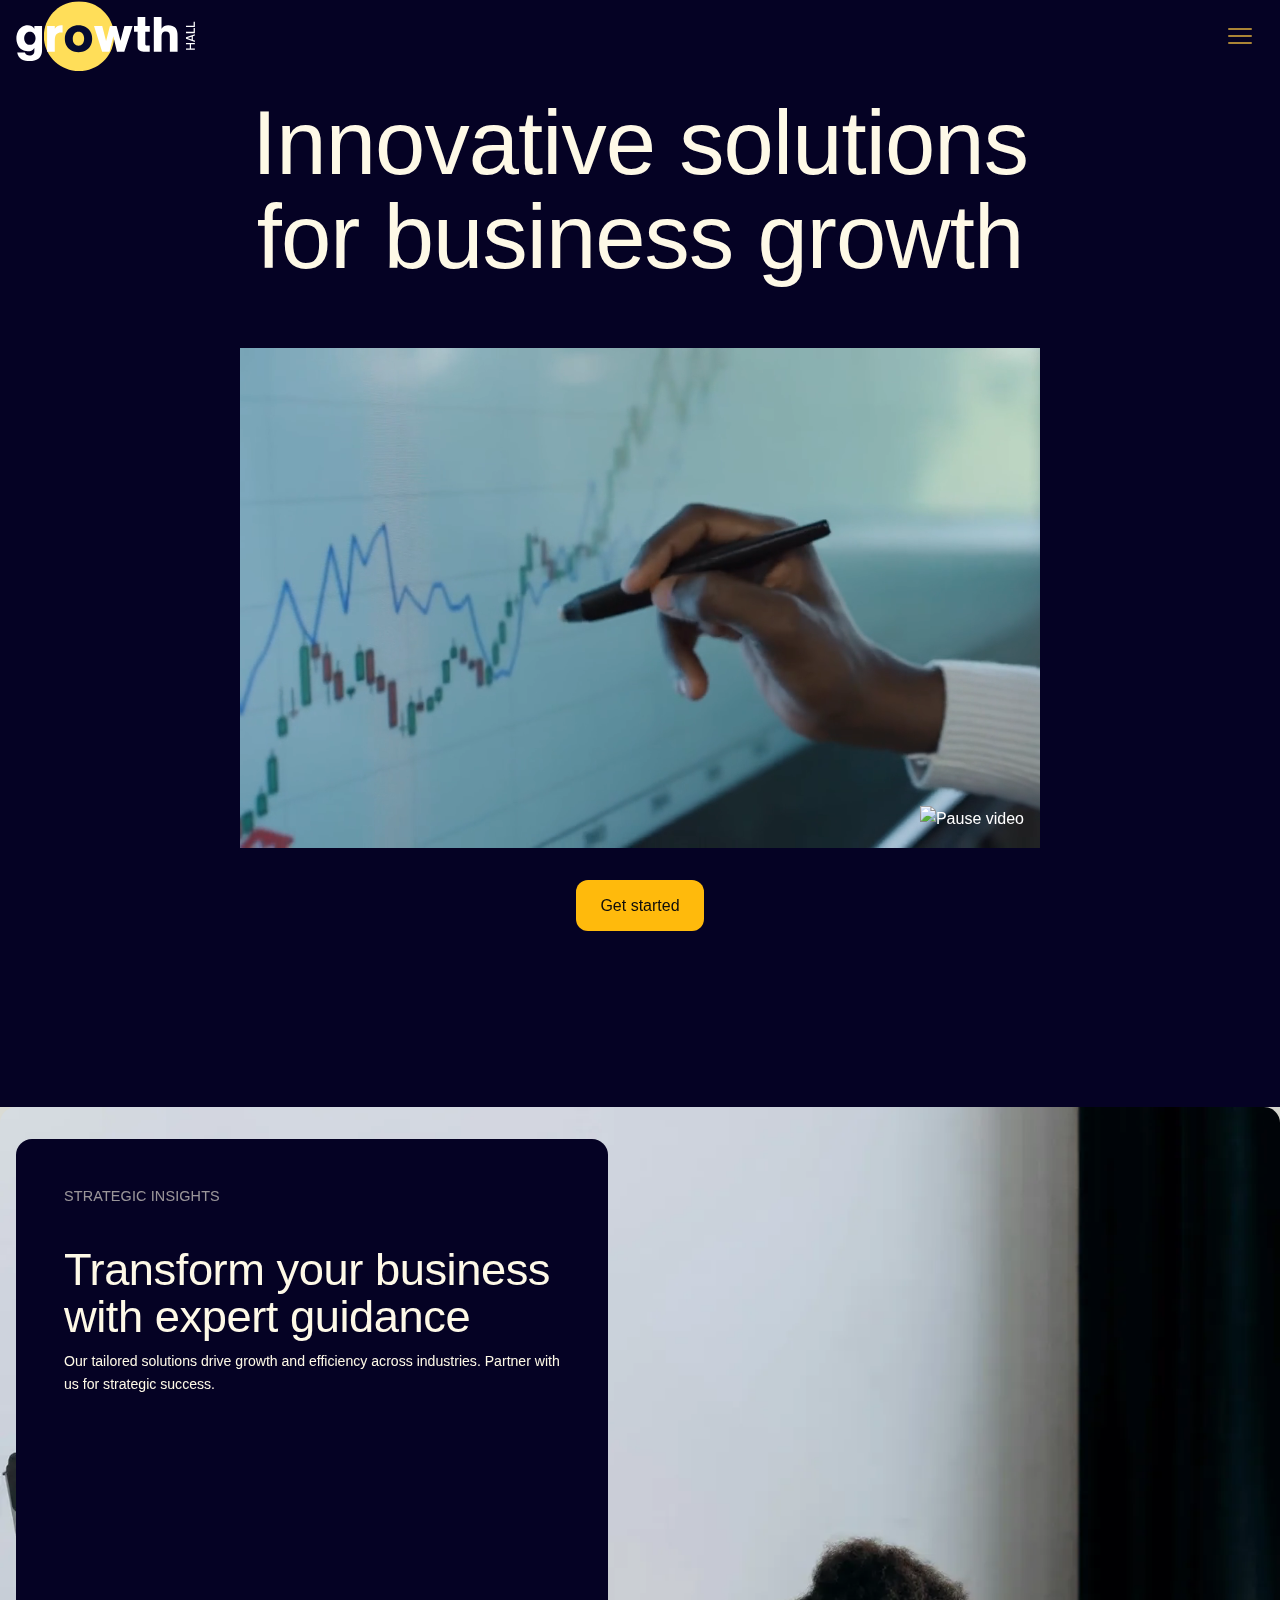
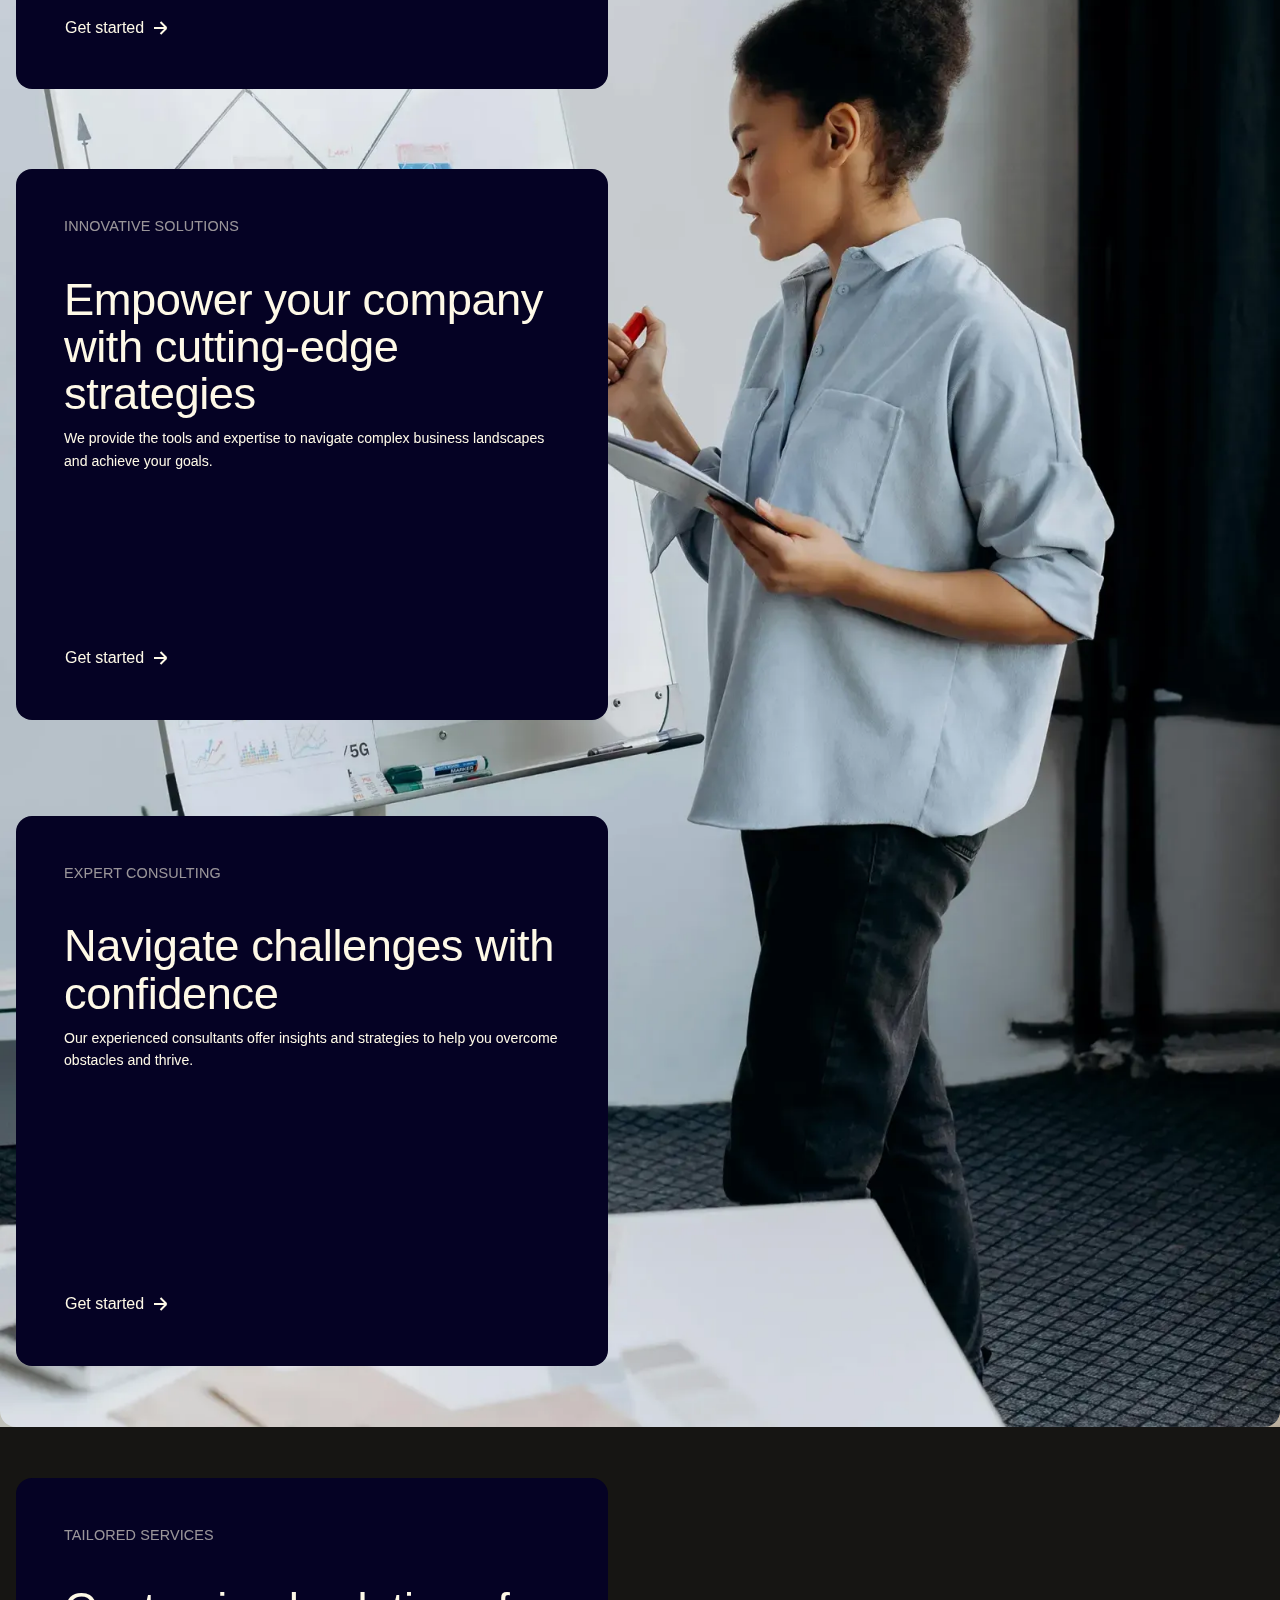
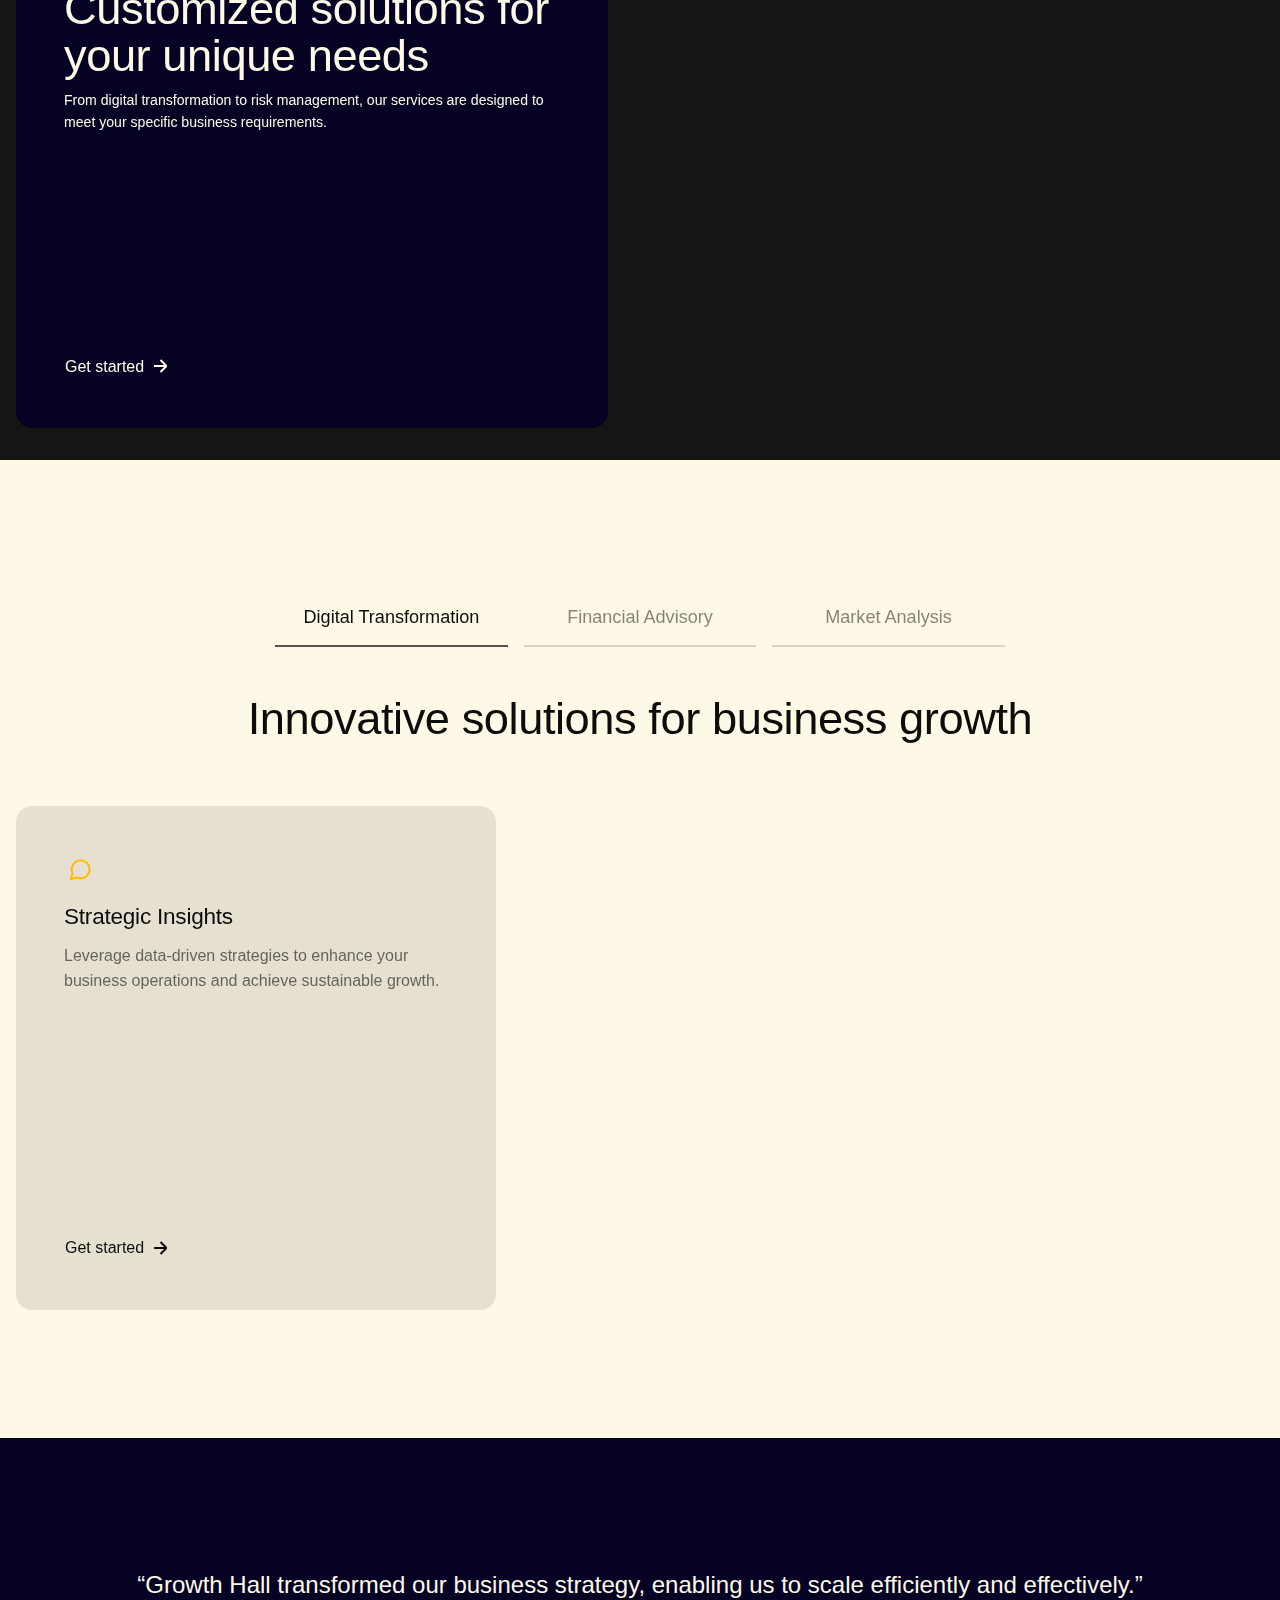
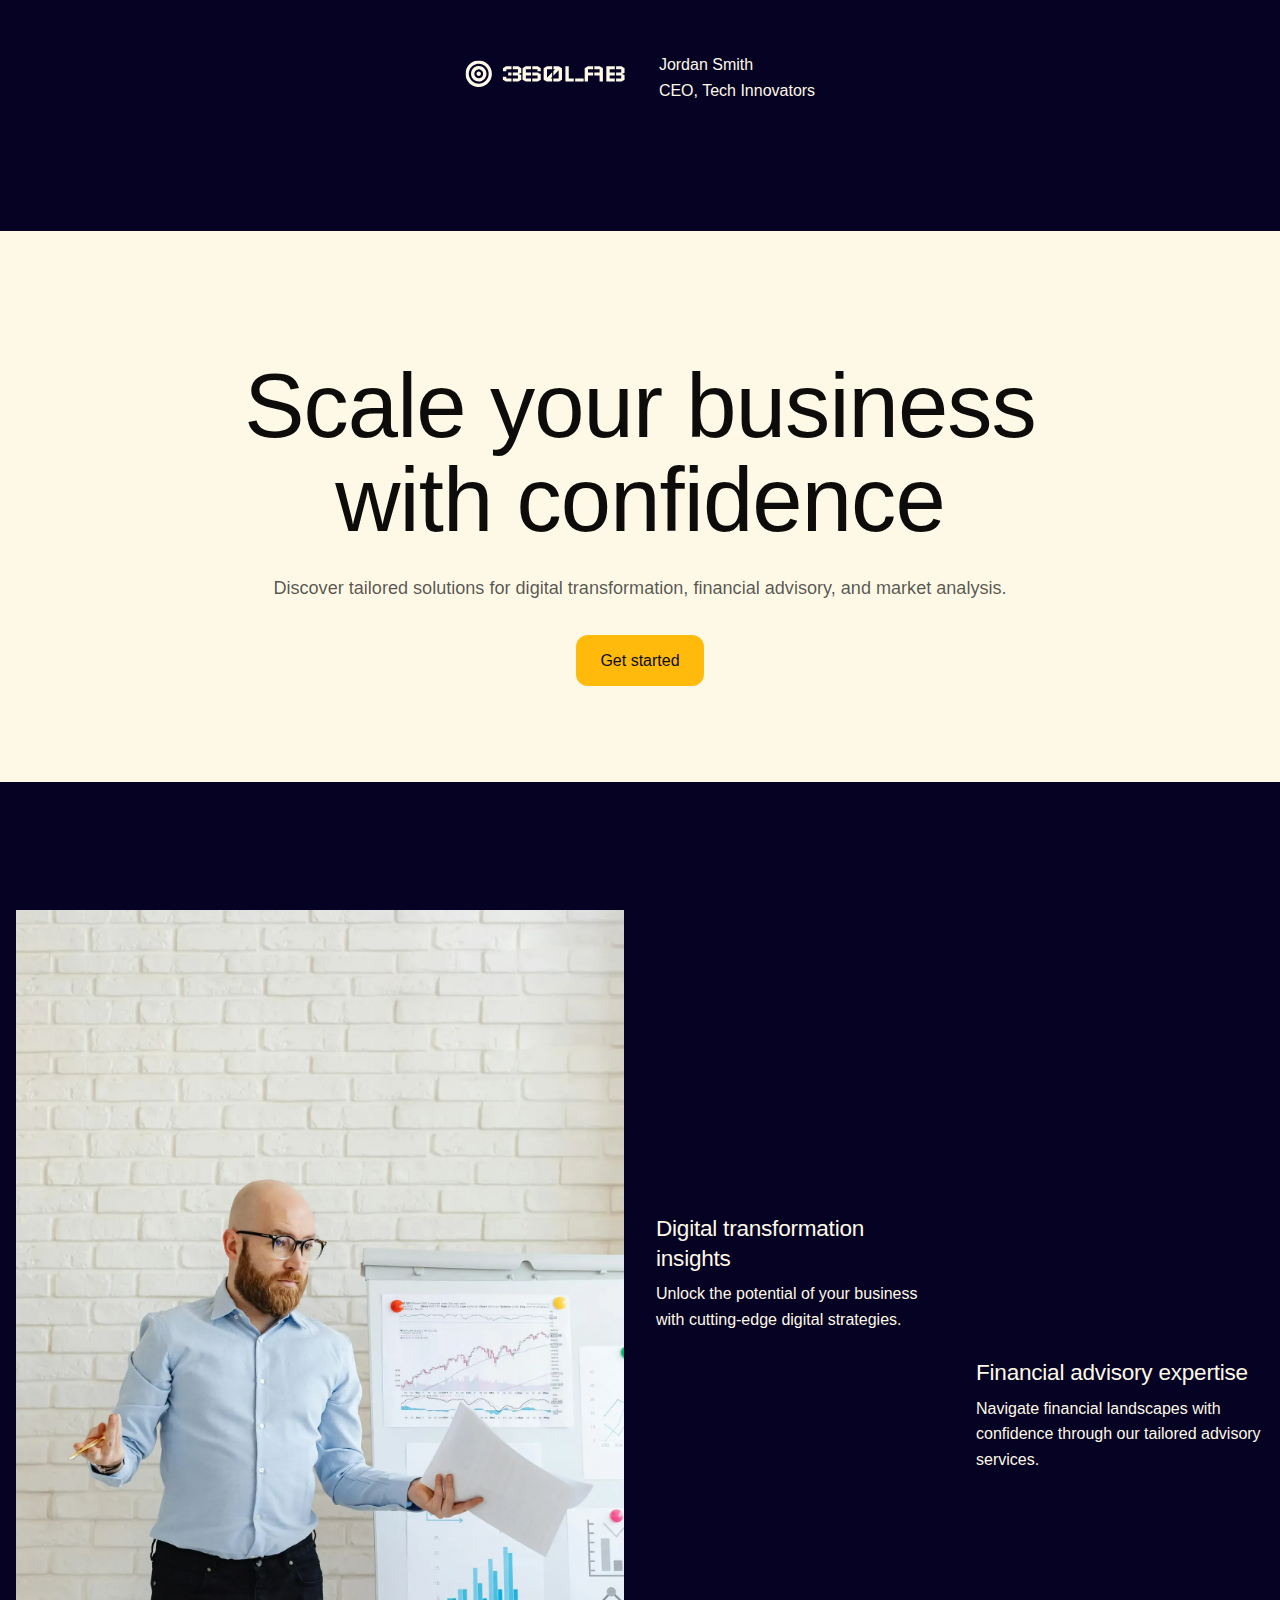
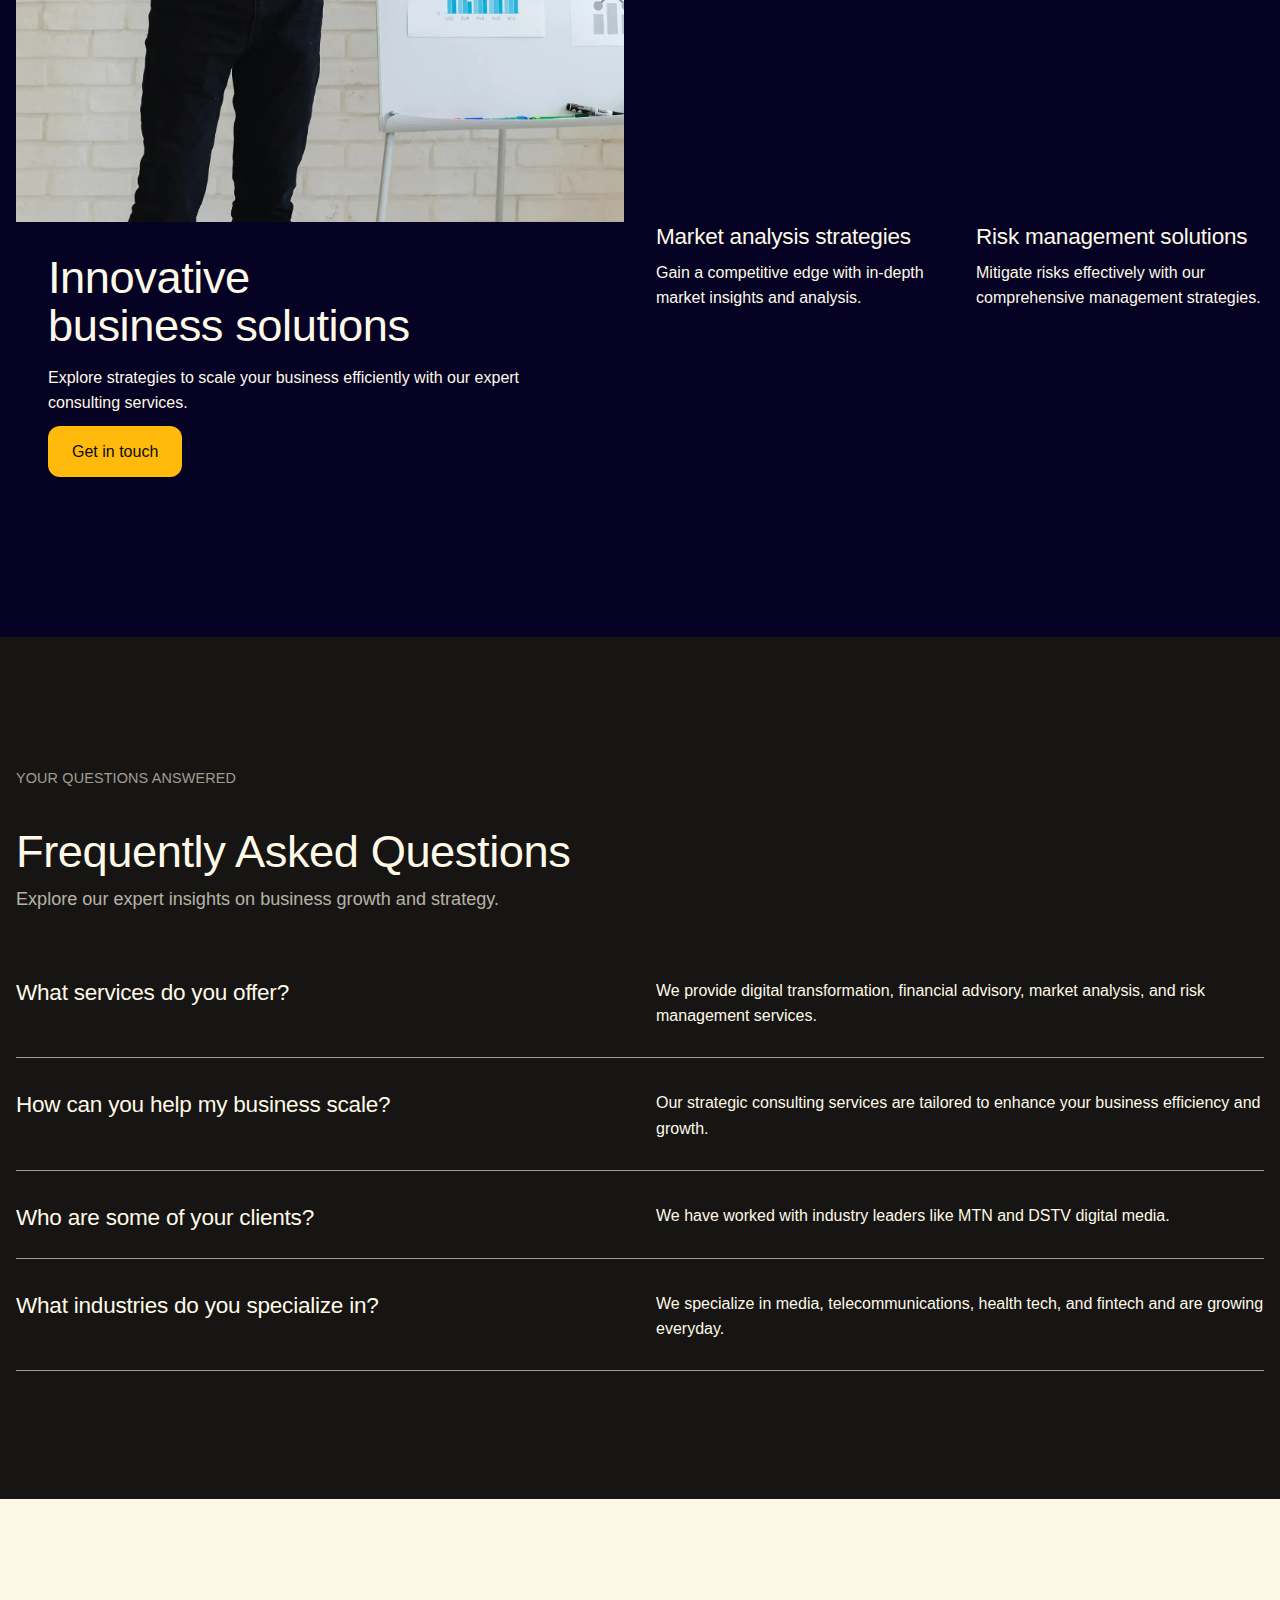
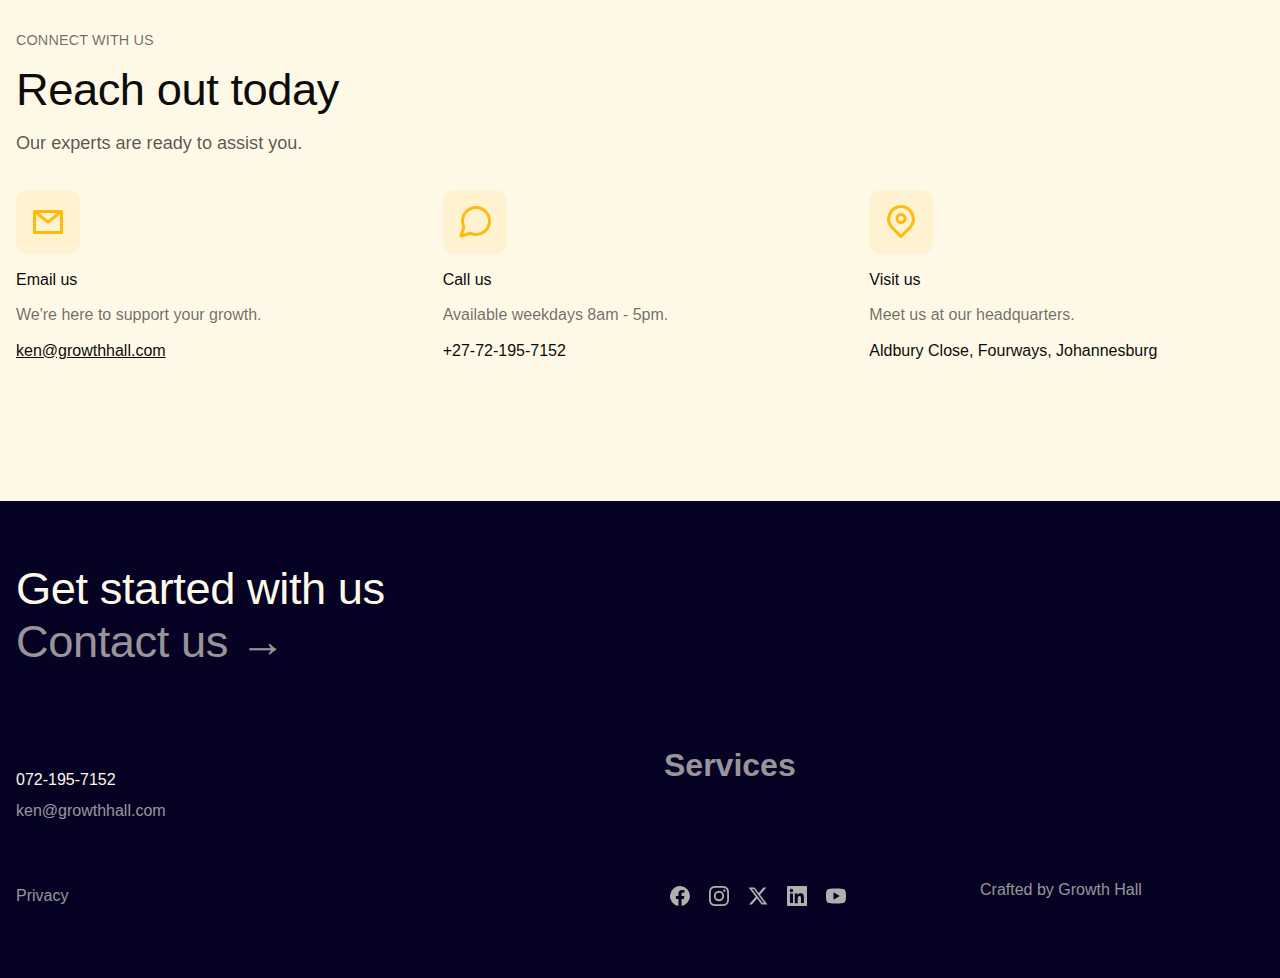
==== index.html @ 81c0948a "Initial commit" ====
<!DOCTYPE html><!--  This site was created in Webflow. https://webflow.com  --><!--  Last Published: Wed Mar 19 2025 07:39:18 GMT+0000 (Coordinated Universal Time)  -->
<html data-wf-page="67d201f4383787d233e9925e" data-wf-site="67d201f4383787d233e99233">
<head>
  <meta charset="utf-8">
  <title>Growth Hall</title>
  <meta content="width=device-width, initial-scale=1" name="viewport">
  <meta content="Webflow" name="generator">
  <link href="css/normalize.css" rel="stylesheet" type="text/css">
  <link href="css/webflow.css" rel="stylesheet" type="text/css">
  <link href="css/growth-hall.webflow.css" rel="stylesheet" type="text/css">
  <link href="https://fonts.googleapis.com" rel="preconnect">
  <link href="https://fonts.gstatic.com" rel="preconnect" crossorigin="anonymous">
  <script src="https://ajax.googleapis.com/ajax/libs/webfont/1.6.26/webfont.js" type="text/javascript"></script>
  <script type="text/javascript">WebFont.load({  google: {    families: ["Instrument Sans:regular"]  }});</script>
  <script type="text/javascript">!function(o,c){var n=c.documentElement,t=" w-mod-";n.className+=t+"js",("ontouchstart"in o||o.DocumentTouch&&c instanceof DocumentTouch)&&(n.className+=t+"touch")}(window,document);</script>
  <link href="images/favicon.ico" rel="shortcut icon" type="image/x-icon">
  <link href="images/webclip.png" rel="apple-touch-icon">
</head>
<body class="utility-position-relative">
  <div class="nav">
    <div data-duration="400" data-animation="default" data-easing2="ease-in" data-easing="ease-out" data-collapse="all" role="banner" data-no-scroll="1" class="nav-container w-nav">
      <div class="nav-left">
        <a href="#" class="nav-logo w-inline-block"><img src="images/Growth-Hall-logo.svg" loading="lazy" width="179" alt=""></a>
      </div>
      <nav role="navigation" class="nav-menu-full-page utility-background-inverse utility-text-inverse w-nav-menu">
        <div class="flex-vertical space-between utility-height-100">
          <div class="nav-container"></div>
          <div id="w-node-_12405bb6-eab4-ecfe-3260-982b057e69f2-057e69de" class="container utility-container-cqw w-node-acdefa95-20ff-b37d-51aa-fde89f15fc3f-9f15fc2d">
            <ul role="list" class="flex-vertical x-center flex-gap-xs w-list-unstyled">
              <li class="nav-menu-list-item">
                <a href="#w-node-services" class="nav-menu-item heading-responsive-xl utility-margin-all-0 w-inline-block">
                  <div class="nav-menu-dropdown">Services</div>
                </a>
              </li>
            </ul>
          </div>
          <div id="w-node-_12405bb6-eab4-ecfe-3260-982b057e6a04-057e69de" class="nav-container utility-margin-bottom-2rem w-node-acdefa95-20ff-b37d-51aa-fde89f15fc51-9f15fc2d">
            <div class="grid-layout mobile-landscape-1-column grid-gap-sm utility-width-100">
              <div id="w-node-_12405bb6-eab4-ecfe-3260-982b057e6a06-057e69de" class="button-group w-node-acdefa95-20ff-b37d-51aa-fde89f15fc53-9f15fc2d">
                <a href="#" class="button primary-button-on-accent-primary w-button">Start Now</a>
              </div>
              <ul id="w-node-_12405bb6-eab4-ecfe-3260-982b057e6a09-057e69de" role="list" class="button-group utility-margin-bottom-0 w-node-acdefa95-20ff-b37d-51aa-fde89f15fc56-9f15fc2d w-list-unstyled">
                <li class="flex-horizontal flex-gap-xs utility-padding-right-1rem">
                  <div class="icon-medium utility-margin-bottom-0-5rem"><svg xmlns="http://www.w3.org/2000/svg" width="100%" height="100%" viewbox="0 0 24 24" fill="none">
                      <path d="M12.5 18.25C16.2279 18.25 19.25 15.2279 19.25 11.5C19.25 7.77208 16.2279 4.75 12.5 4.75C8.77208 4.75 5.75 7.77208 5.75 11.5C5.75 12.6007 6.01345 13.6398 6.48072 14.5578L5 19L9.71819 17.6519C10.5664 18.0361 11.5082 18.25 12.5 18.25Z" stroke="currentColor" stroke-width="1.5" stroke-linejoin="round"></path>
                    </svg></div>
                  <div class="utility-margin-bottom-1rem">
                    <div class="utility-text-inverse-secondary"><strong>Call</strong></div>
                    <div>+1 (555) 000-0000</div>
                  </div>
                </li>
                <li class="flex-horizontal flex-gap-xs">
                  <div class="icon-medium utility-margin-bottom-0-5rem"><svg xmlns="http://www.w3.org/2000/svg" width="100%" height="100%" viewbox="0 0 24 24" fill="none">
                      <path d="M5.25 6.75H18.75V17.25H5.25V6.75Z" stroke="currentColor" stroke-width="1.5" stroke-linejoin="round"></path>
                      <path d="M5.25 6.75L12 12L18.75 6.75" stroke="currentColor" stroke-width="1.5" stroke-linejoin="round"></path>
                    </svg></div>
                  <div class="utility-margin-bottom-1rem">
                    <div class="utility-text-inverse-secondary"><strong>Email</strong></div>
                    <a href="#" class="text-link inverse-text-link w-inline-block">
                      <div>contact@business.com</div>
                    </a>
                  </div>
                </li>
              </ul>
            </div>
          </div>
        </div>
        <div class="ix-nav-cover"></div>
      </nav>
      <div class="nav-right">
        <div class="button-group utility-margin-top-0"></div>
      </div>
      <div class="nav-mobile-menu-button-wrapper">
        <div class="nav-mobile-menu-button w-nav-button">
          <div class="icon utility-text-inherit"><svg xmlns="http://www.w3.org/2000/svg" width="24" height="24" viewbox="0 0 24 24">
              <g class="g nc-icon-wrapper" stroke-linecap="square" stroke-linejoin="miter" stroke-width="1.5" fill="none" stroke="currentColor" stroke-miterlimit="10">
                <line x1="1" y1="12" x2="23" y2="12" stroke=" #E3B23C" class="line"></line>
                <line x1="1" y1="5" x2="23" y2="5" stroke=" #E3B23C" class="line-2"></line>
                <line x1="1" y1="19" x2="23" y2="19" stroke=" #E3B23C" class="line-3"></line>
              </g>
            </svg></div>
        </div>
      </div>
    </div>
  </div>
  <header data-copilot="true" class="section utility-overflow-hidden">
    <div class="ix-hero-intro-down-scale-3d">
      <div class="container small-container utility-margin-bottom-3rem">
        <div class="ix-hero-intro-down-scale-3d step-1-hero-intro-down-scale-3d">
          <h1 class="h1-heading utility-text-align-center utility-margin-bottom-4rem">Innovative solutions for business growth</h1>
        </div>
        <div class="ix-hero-intro-down-scale-3d perspective">
          <div class="ix-hero-intro-down-scale-3d step-2-hero-intro-down-scale-3d">
            <div class="ix-hero-intro-down-scale-3d step-move-y">
              <div class="utility-max-width-lg utility-margin-horizontal-auto utility-margin-bottom-2rem">
                <div data-poster-url="videos/9365669-hd_1920_1080_25fps-poster-00001.jpg" data-video-urls="videos/9365669-hd_1920_1080_25fps-transcode.mp4,videos/9365669-hd_1920_1080_25fps-transcode.webm" data-autoplay="true" data-loop="true" data-wf-ignore="true" class="w-background-video w-background-video-atom"><video id="18cb71ed-85cd-69ed-9b1f-7b8236b12cc5-video" autoplay="" loop="" style="background-image:url(&quot;videos/9365669-hd_1920_1080_25fps-poster-00001.jpg&quot;)" muted="" playsinline="" data-wf-ignore="true" data-object-fit="cover">
                    <source src="videos/9365669-hd_1920_1080_25fps-transcode.mp4" data-wf-ignore="true">
                    <source src="videos/9365669-hd_1920_1080_25fps-transcode.webm" data-wf-ignore="true">
                  </video><noscript>
                    <style>
  [data-wf-bgvideo-fallback-img] {
    display: none;
  }
  @media (prefers-reduced-motion: reduce) {
    [data-wf-bgvideo-fallback-img] {
      position: absolute;
      z-index: -100;
      display: inline-block;
      height: 100%;
      width: 100%;
      object-fit: cover;
    }
  }</style><img data-wf-bgvideo-fallback-img="true" src="videos/9365669-hd_1920_1080_25fps-poster-00001.jpg" alt="">
                  </noscript>
                  <div aria-live="polite"><button type="button" data-w-bg-video-control="true" aria-controls="18cb71ed-85cd-69ed-9b1f-7b8236b12cc5-video" class="w-backgroundvideo-backgroundvideoplaypausebutton w-background-video--control"><span><img src="https://uploads-ssl.webflow.com/6022af993a6b2191db3ed10c/628299f8aa233b83918e24fd_Pause.svg" loading="lazy" alt="Pause video"></span><span hidden=""><img loading="lazy" alt="Play video" src="https://uploads-ssl.webflow.com/6022af993a6b2191db3ed10c/628298b20ae0236682d4b87f_Play-24.svg"></span></button></div>
                </div>
              </div>
              <div class="button-group align-center">
                <a href="#" class="button w-button">Get started</a>
              </div>
            </div>
          </div>
        </div>
      </div>
    </div>
  </header>
  <section class="section utility-padding-all-0 secondary-section">
    <div class="w-layout-grid grid-layout desktop-1-column">
      <div id="w-node-c78db560-bc84-4e81-7098-8dcb267e324b-267e3249" class="card-wrapper w-node-_5dce4ef5-d632-94ad-9193-6976cdaf1793-33e9925e">
        <div class="flex-horizontal flex-vertical flex-gap-lg">
          <div class="w-layout-grid grid-layout tablet-1-column grid-gap-lg">
            <div id="w-node-c78db560-bc84-4e81-7098-8dcb267e324e-267e3249" class="card-container w-node-_5dce4ef5-d632-94ad-9193-6976cdaf1790-33e9925e">
              <div id="w-node-c78db560-bc84-4e81-7098-8dcb267e324f-267e3249" class="flex-vertical flex-gap-lg w-node-_5dce4ef5-d632-94ad-9193-6976cdaf178f-33e9925e">
                <div id="w-node-c78db560-bc84-4e81-7098-8dcb267e3251-267e3249" class="utility-z-index-1 w-node-_5dce4ef5-d632-94ad-9193-6976cdaf175a-33e9925e">
                  <div id="w-node-c78db560-bc84-4e81-7098-8dcb267e3252-267e3249" class="card utility-backdrop-filter-blur card-on-secondary w-node-_5dce4ef5-d632-94ad-9193-6976cdaf1759-33e9925e">
                    <div id="w-node-c78db560-bc84-4e81-7098-8dcb267e3253-267e3249" class="card-body utility-aspect-3x2 w-node-_5dce4ef5-d632-94ad-9193-6976cdaf1750-33e9925e">
                      <div class="eyebrow">Strategic Insights</div>
                      <h2>Transform your business with expert guidance</h2>
                      <p class="paragraph-sm">Our tailored solutions drive growth and efficiency across industries. Partner with us for strategic success.</p>
                    </div>
                    <div id="w-node-c78db560-bc84-4e81-7098-8dcb267e325a-267e3249" class="card-body w-node-_5dce4ef5-d632-94ad-9193-6976cdaf1758-33e9925e">
                      <div class="button-group">
                        <a href="#" class="text-button secondary-text-button w-inline-block">
                          <div>Get started</div>
                          <div class="button-icon"><svg xmlns="http://www.w3.org/2000/svg" width="100%" height="100%" viewbox="0 0 16 16" fill="none">
                              <path d="M2 8H14.5M14.5 8L8.5 2M14.5 8L8.5 14" stroke="currentColor" stroke-width="2" stroke-linejoin="round"></path>
                            </svg></div>
                        </a>
                      </div>
                    </div>
                  </div>
                </div>
                <div id="w-node-c78db560-bc84-4e81-7098-8dcb267e3262-267e3249" data-w-id="5dce4ef5-d632-94ad-9193-6976cdaf176b" class="utility-z-index-1 w-node-_5dce4ef5-d632-94ad-9193-6976cdaf176b-33e9925e">
                  <div id="w-node-c78db560-bc84-4e81-7098-8dcb267e3263-267e3249" class="card utility-margin-top-1rem utility-backdrop-filter-blur card-on-secondary w-node-_5dce4ef5-d632-94ad-9193-6976cdaf176a-33e9925e">
                    <div id="w-node-c78db560-bc84-4e81-7098-8dcb267e3264-267e3249" class="card-body utility-aspect-3x2 w-node-_5dce4ef5-d632-94ad-9193-6976cdaf1761-33e9925e">
                      <div class="eyebrow">Innovative Solutions</div>
                      <h2>Empower your company with cutting-edge strategies</h2>
                      <p class="paragraph-sm">We provide the tools and expertise to navigate complex business landscapes and achieve your goals.</p>
                    </div>
                    <div id="w-node-c78db560-bc84-4e81-7098-8dcb267e326b-267e3249" class="card-body w-node-_5dce4ef5-d632-94ad-9193-6976cdaf1769-33e9925e">
                      <div class="button-group">
                        <a href="#" class="text-button secondary-text-button w-inline-block">
                          <div>Get started</div>
                          <div class="button-icon"><svg xmlns="http://www.w3.org/2000/svg" width="100%" height="100%" viewbox="0 0 16 16" fill="none">
                              <path d="M2 8H14.5M14.5 8L8.5 2M14.5 8L8.5 14" stroke="currentColor" stroke-width="2" stroke-linejoin="round"></path>
                            </svg></div>
                        </a>
                      </div>
                    </div>
                  </div>
                </div>
                <div id="w-node-c78db560-bc84-4e81-7098-8dcb267e3273-267e3249" data-w-id="5dce4ef5-d632-94ad-9193-6976cdaf177c" class="utility-z-index-1 w-node-_5dce4ef5-d632-94ad-9193-6976cdaf177c-33e9925e">
                  <div id="w-node-c78db560-bc84-4e81-7098-8dcb267e3274-267e3249" class="card utility-margin-top-2rem utility-backdrop-filter-blur card-on-secondary w-node-_5dce4ef5-d632-94ad-9193-6976cdaf177b-33e9925e">
                    <div id="w-node-c78db560-bc84-4e81-7098-8dcb267e3275-267e3249" class="card-body utility-aspect-3x2 w-node-_5dce4ef5-d632-94ad-9193-6976cdaf1772-33e9925e">
                      <div class="eyebrow">Expert Consulting</div>
                      <h2>Navigate challenges with confidence</h2>
                      <p class="paragraph-sm">Our experienced consultants offer insights and strategies to help you overcome obstacles and thrive.</p>
                    </div>
                    <div id="w-node-c78db560-bc84-4e81-7098-8dcb267e327c-267e3249" class="card-body w-node-_5dce4ef5-d632-94ad-9193-6976cdaf177a-33e9925e">
                      <div class="button-group">
                        <a href="#" class="text-button secondary-text-button w-inline-block">
                          <div>Get started</div>
                          <div class="button-icon"><svg xmlns="http://www.w3.org/2000/svg" width="100%" height="100%" viewbox="0 0 16 16" fill="none">
                              <path d="M2 8H14.5M14.5 8L8.5 2M14.5 8L8.5 14" stroke="currentColor" stroke-width="2" stroke-linejoin="round"></path>
                            </svg></div>
                        </a>
                      </div>
                    </div>
                  </div>
                </div>
                <div id="w-node-c78db560-bc84-4e81-7098-8dcb267e3284-267e3249" data-w-id="5dce4ef5-d632-94ad-9193-6976cdaf178d" class="utility-z-index-1 w-node-_5dce4ef5-d632-94ad-9193-6976cdaf178d-33e9925e">
                  <div id="w-node-c78db560-bc84-4e81-7098-8dcb267e3285-267e3249" class="card utility-margin-top-3rem utility-backdrop-filter-blur card-on-secondary w-node-_5dce4ef5-d632-94ad-9193-6976cdaf178c-33e9925e">
                    <div id="w-node-c78db560-bc84-4e81-7098-8dcb267e3286-267e3249" class="card-body utility-aspect-3x2 w-node-_5dce4ef5-d632-94ad-9193-6976cdaf1783-33e9925e">
                      <div class="eyebrow">Tailored Services</div>
                      <h2>Customized solutions for your unique needs</h2>
                      <p class="paragraph-sm">From digital transformation to risk management, our services are designed to meet your specific business requirements.</p>
                    </div>
                    <div id="w-node-c78db560-bc84-4e81-7098-8dcb267e328d-267e3249" class="card-body w-node-_5dce4ef5-d632-94ad-9193-6976cdaf178b-33e9925e">
                      <div class="button-group">
                        <a href="#" class="text-button secondary-text-button w-inline-block">
                          <div>Get started</div>
                          <div class="button-icon"><svg xmlns="http://www.w3.org/2000/svg" width="100%" height="100%" viewbox="0 0 16 16" fill="none">
                              <path d="M2 8H14.5M14.5 8L8.5 2M14.5 8L8.5 14" stroke="currentColor" stroke-width="2" stroke-linejoin="round"></path>
                            </svg></div>
                        </a>
                      </div>
                    </div>
                  </div>
                </div>
              </div>
            </div>
          </div>
        </div>
      </div>
      <div id="w-node-services" class="utility-position-sticky w-node-_5dce4ef5-d632-94ad-9193-6976cdaf1799-33e9925e">
        <div class="grid-layout desktop-1-column utility-min-height-100dvh"><img class="image cover-image utility-radius-all-0 custom-transition-opacity w-node-_5dce4ef5-d632-94ad-9193-6976cdaf1794-33e9925e" src="images/pexels-tiger-lily-7109289-copy.webp" width="1216" height="832" alt="" sizes="100vw" data-aisg-image-id="6f1567ca-88d1-4400-a718-7ff111f5acf2" id="w-node-c78db560-bc84-4e81-7098-8dcb267e3298-267e3249" loading="lazy" srcset="images/pexels-tiger-lily-7109289-copy-p-500.webp 500w, images/pexels-tiger-lily-7109289-copy-p-800.webp 800w, images/pexels-tiger-lily-7109289-copy-p-1080.webp 1080w, images/pexels-tiger-lily-7109289-copy-p-1600.webp 1600w, images/pexels-tiger-lily-7109289-copy-p-2000.webp 2000w, images/pexels-tiger-lily-7109289-copy-p-2600.webp 2600w, images/pexels-tiger-lily-7109289-copy-p-3200.webp 3200w, images/pexels-tiger-lily-7109289-copy.webp 3507w"><img class="image cover-image utility-tablet-padding-all-0 custom-transition-opacity w-node-_5dce4ef5-d632-94ad-9193-6976cdaf1795-33e9925e" src="images/pinboard.webp" width="1216" height="832" alt="" sizes="100vw" data-w-id="5dce4ef5-d632-94ad-9193-6976cdaf1795" data-aisg-image-id="3765a00a-9aab-4fc7-8c96-51639cedf496" id="w-node-c78db560-bc84-4e81-7098-8dcb267e3299-267e3249" loading="lazy" srcset="images/pinboard-p-500.webp 500w, images/pinboard-p-800.webp 800w, images/pinboard-p-1080.webp 1080w, images/pinboard.webp 1920w"><img class="image cover-image utility-radius-all-0 custom-transition-opacity w-node-_5dce4ef5-d632-94ad-9193-6976cdaf1796-33e9925e" src="images/pexels-karolina-grabowska-7877020-copy.webp" width="1216" height="832" alt="" sizes="100vw" data-w-id="5dce4ef5-d632-94ad-9193-6976cdaf1796" data-aisg-image-id="e4cb82dd-1b5f-4768-89c2-5b8aa2ac60f4" id="w-node-c78db560-bc84-4e81-7098-8dcb267e329a-267e3249" loading="lazy" srcset="images/pexels-karolina-grabowska-7877020-copy-p-500.webp 500w, images/pexels-karolina-grabowska-7877020-copy-p-800.webp 800w, images/pexels-karolina-grabowska-7877020-copy-p-1080.webp 1080w, images/pexels-karolina-grabowska-7877020-copy-p-1600.webp 1600w, images/pexels-karolina-grabowska-7877020-copy.webp 2000w"><img class="image cover-image utility-tablet-padding-all-0 custom-transition-opacity w-node-_5dce4ef5-d632-94ad-9193-6976cdaf1797-33e9925e" src="images/pexels-mikhail-nilov-6592676-copy.webp" width="1216" height="832" alt="" sizes="100vw" data-w-id="5dce4ef5-d632-94ad-9193-6976cdaf1797" data-aisg-image-id="c2655c82-b09d-4460-a7b3-6bee56b03289" id="w-node-c78db560-bc84-4e81-7098-8dcb267e329b-267e3249" loading="lazy" srcset="images/pexels-mikhail-nilov-6592676-copy-p-500.webp 500w, images/pexels-mikhail-nilov-6592676-copy-p-800.webp 800w, images/pexels-mikhail-nilov-6592676-copy-p-1080.webp 1080w, images/pexels-mikhail-nilov-6592676-copy-p-1600.webp 1600w, images/pexels-mikhail-nilov-6592676-copy.webp 2000w"></div>
      </div>
    </div>
  </section>
  <section class="section inverse-section">
    <div class="container">
      <div data-duration-out="100" data-current="Tab 1" data-easing="ease" data-duration-in="300" class="grid-layout desktop-5-column grid-gap-md w-tabs">
        <div id="w-node-_05ef1f7b-d3c7-7154-d601-04bc180da690-180da68d" class="grid-layout desktop-3-column mobile-portrait-1-column grid-gap-xs w-node-_0bcd8fcd-fe81-98b9-55aa-5a328ab3a959-33e9925e w-tab-menu">
          <a data-w-tab="Tab 1" class="tab-menu-link-transparent w-tab-link w--current">
            <div class="paragraph-lg utility-text-align-center utility-margin-bottom-0">Digital Transformation</div>
          </a>
          <a data-w-tab="Tab 2" class="tab-menu-link-transparent w-tab-link">
            <div class="paragraph-lg utility-text-align-center utility-margin-bottom-0">Financial Advisory</div>
          </a>
          <a data-w-tab="Tab 3" class="tab-menu-link-transparent w-tab-link">
            <div class="paragraph-lg utility-text-align-center utility-margin-bottom-0">Market Analysis</div>
          </a>
        </div>
        <div id="w-node-_05ef1f7b-d3c7-7154-d601-04bc180da69a-180da68d" class="tabs-content w-node-_0bcd8fcd-fe81-98b9-55aa-5a328ab3a9a6-33e9925e w-tab-content">
          <div data-w-tab="Tab 1" class="w-tab-pane w--tab-active">
            <div id="w-node-_05ef1f7b-d3c7-7154-d601-04bc180da69c-180da68d" class="flex-vertical flex-gap-md w-node-_0bcd8fcd-fe81-98b9-55aa-5a328ab3a971-33e9925e">
              <div class="utility-max-width-lg utility-element-align-center utility-text-align-center">
                <h3 class="h2-heading">Innovative solutions for business growth</h3>
              </div>
              <div class="w-layout-grid grid-layout desktop-5-column mobile-landscape-1-column grid-gap-sm">
                <div id="w-node-_05ef1f7b-d3c7-7154-d601-04bc180da6a1-180da68d" class="card flex-vertical y-center card-on-inverse w-node-_0bcd8fcd-fe81-98b9-55aa-5a328ab3a96e-33e9925e">
                  <div class="card-body flex-vertical">
                    <div class="icon utility-margin-bottom-1rem"><svg xmlns="http://www.w3.org/2000/svg" width="100%" height="100%" viewbox="0 0 24 24" fill="none">
                        <path d="M12.5 18.25C16.2279 18.25 19.25 15.2279 19.25 11.5C19.25 7.77208 16.2279 4.75 12.5 4.75C8.77208 4.75 5.75 7.77208 5.75 11.5C5.75 12.6007 6.01345 13.6398 6.48072 14.5578L5 19L9.71819 17.6519C10.5664 18.0361 11.5082 18.25 12.5 18.25Z" stroke="currentColor" stroke-width="1.5" stroke-linejoin="round"></path>
                      </svg></div>
                    <h3 id="w-node-_05ef1f7b-d3c7-7154-d601-04bc180da6a6-180da68d" class="h4-heading w-node-_0bcd8fcd-fe81-98b9-55aa-5a328ab3a961-33e9925e">Strategic Insights</h3>
                    <p class="utility-text-secondary">Leverage data-driven strategies to enhance your business operations and achieve sustainable growth.</p><br>
                    <p></p>
                    <div class="utility-margin-top-auto utility-padding-top-1rem">
                      <div class="text-button secondary-text-button">
                        <div>Get started</div>
                        <div class="button-icon"><svg xmlns="http://www.w3.org/2000/svg" width="100%" height="100%" viewbox="0 0 16 16" fill="none">
                            <path d="M2 8H14.5M14.5 8L8.5 2M14.5 8L8.5 14" stroke="currentColor" stroke-width="2" stroke-linejoin="round"></path>
                          </svg></div>
                      </div>
                    </div>
                  </div>
                </div><img class="image cover-image w-node-_0bcd8fcd-fe81-98b9-55aa-5a328ab3a96f-33e9925e" src="images/what-we-offer3-copy.webp" width="1216" height="832" alt="" sizes="100vw" data-aisg-image-id="a40a6224-e8e5-41f3-88ab-60754638e17f" id="w-node-_05ef1f7b-d3c7-7154-d601-04bc180da6b1-180da68d" loading="lazy" srcset="images/what-we-offer3-copy-p-500.webp 500w, images/what-we-offer3-copy-p-800.webp 800w, images/what-we-offer3-copy-p-1080.webp 1080w, images/what-we-offer3-copy-p-1600.webp 1600w, images/what-we-offer3-copy.webp 1920w">
              </div>
            </div>
          </div>
          <div data-w-tab="Tab 2" class="w-tab-pane">
            <div class="flex-vertical flex-gap-md">
              <div class="utility-max-width-lg utility-element-align-center utility-text-align-center">
                <h3 class="h2-heading">Tailored financial strategies</h3>
              </div>
              <div class="w-layout-grid grid-layout desktop-5-column mobile-landscape-1-column grid-gap-sm">
                <div id="w-node-_05ef1f7b-d3c7-7154-d601-04bc180da6b8-180da68d" class="card flex-vertical y-center card-on-inverse w-node-_0bcd8fcd-fe81-98b9-55aa-5a328ab3a988-33e9925e">
                  <div class="card-body flex-vertical">
                    <div class="icon utility-margin-bottom-1rem"><svg xmlns="http://www.w3.org/2000/svg" width="100%" height="100%" viewbox="0 0 24 24" fill="none">
                        <path d="M19.25 12C19.25 16.0041 16.0041 19.25 12 19.25C7.99594 19.25 4.75 16.0041 4.75 12C4.75 7.99594 7.99594 4.75 12 4.75C16.0041 4.75 19.25 7.99594 19.25 12Z" stroke="currentColor" stroke-width="1.5"></path>
                        <path d="M9 12L11 14L15.5 9.5" stroke="currentColor" stroke-width="1.5"></path>
                      </svg></div>
                    <h3 id="w-node-_05ef1f7b-d3c7-7154-d601-04bc180da6be-180da68d" class="h4-heading w-node-_0bcd8fcd-fe81-98b9-55aa-5a328ab3a97b-33e9925e">Expert Guidance</h3>
                    <p class="utility-text-secondary">Navigate complex financial landscapes with our expert advisory services, ensuring optimal outcomes.</p><br>
                    <p></p>
                    <div class="utility-margin-top-auto utility-padding-top-1rem">
                      <div class="text-button secondary-text-button">
                        <div>Get started</div>
                        <div class="button-icon"><svg xmlns="http://www.w3.org/2000/svg" width="100%" height="100%" viewbox="0 0 16 16" fill="none">
                            <path d="M2 8H14.5M14.5 8L8.5 2M14.5 8L8.5 14" stroke="currentColor" stroke-width="2" stroke-linejoin="round"></path>
                          </svg></div>
                      </div>
                    </div>
                  </div>
                </div><img class="image cover-image w-node-_0bcd8fcd-fe81-98b9-55aa-5a328ab3a989-33e9925e" src="images/what-we-offer2-copy.webp" width="1216" height="832" alt="" sizes="100vw" data-aisg-image-id="43286e37-b777-4a72-981d-3c917e64b7e9" id="w-node-_7ced710e-15cc-2c2d-5829-20e925bbfca5-180da68d" loading="lazy" srcset="images/what-we-offer2-copy-p-500.webp 500w, images/what-we-offer2-copy-p-800.webp 800w, images/what-we-offer2-copy-p-1080.webp 1080w, images/what-we-offer2-copy-p-1600.webp 1600w, images/what-we-offer2-copy.webp 1920w">
              </div>
            </div>
          </div>
          <div data-w-tab="Tab 3" class="w-tab-pane">
            <div class="flex-vertical flex-gap-md">
              <div class="utility-max-width-lg utility-element-align-center utility-text-align-center">
                <h3 class="h2-heading">Comprehensive market insights</h3>
              </div>
              <div class="w-layout-grid grid-layout desktop-5-column mobile-landscape-1-column grid-gap-sm">
                <div id="w-node-_05ef1f7b-d3c7-7154-d601-04bc180da6d0-180da68d" class="card flex-vertical y-center card-on-inverse w-node-_0bcd8fcd-fe81-98b9-55aa-5a328ab3a9a1-33e9925e">
                  <div class="card-body flex-vertical">
                    <div class="icon utility-margin-bottom-1rem"><svg width="100%" height="100%" viewbox="0 0 24 24" fill="none">
                        <path d="M4 12C8.41828 12 12 8.41828 12 4C12 8.41828 15.5817 12 20 12C15.5817 12 12 15.5817 12 20C12 15.5817 8.41828 12 4 12Z" stroke-width="1.5" stroke-linejoin="round" stroke="currentColor"></path>
                      </svg></div>
                    <h3 id="w-node-_05ef1f7b-d3c7-7154-d601-04bc180da6d5-180da68d" class="h4-heading w-node-_0bcd8fcd-fe81-98b9-55aa-5a328ab3a994-33e9925e">In-depth Analysis</h3>
                    <p class="utility-text-secondary">Gain a competitive edge with our thorough market analysis and strategic recommendations.</p><br>
                    <p></p>
                    <div class="utility-margin-top-auto utility-padding-top-1rem">
                      <div class="text-button secondary-text-button">
                        <div>Get started</div>
                        <div class="button-icon"><svg xmlns="http://www.w3.org/2000/svg" width="100%" height="100%" viewbox="0 0 16 16" fill="none">
                            <path d="M2 8H14.5M14.5 8L8.5 2M14.5 8L8.5 14" stroke="currentColor" stroke-width="2" stroke-linejoin="round"></path>
                          </svg></div>
                      </div>
                    </div>
                  </div>
                </div><img width="1216" height="832" alt="" src="https://webflow-prod-assets.s3.amazonaws.com/image-generation-assets/fdfd188d-3888-4ce9-9cae-4a204a1629d4.avif" loading="lazy" id="w-node-_3cafad21-1ec3-f824-e7b1-ba3499a061cb-180da68d" data-aisg-image-id="fdfd188d-3888-4ce9-9cae-4a204a1629d4" class="image cover-image w-node-_0bcd8fcd-fe81-98b9-55aa-5a328ab3a9a2-33e9925e">
              </div>
            </div>
          </div>
        </div>
      </div>
    </div>
  </section>
  <section class="section">
    <div class="container">
      <p class="paragraph-xl utility-text-align-center utility-margin-bottom-3rem">“Growth Hall transformed our business strategy, enabling us to scale efficiently and effectively.”</p>
      <div class="flex-horizontal y-center x-center flex-gap-sm wrap">
        <div class="utility-display-inline-block"><svg xmlns="http://www.w3.org/2000/svg" width="100%" height="27" viewbox="0 0 162 27" fill="none">
            <g filter="url(#filter0_b_1136_3728)">
              <g clip-path="url(#clip0_1136_3728)">
                <path d="M13.7245 0.551758C11.1089 0.551758 8.55212 1.32736 6.37736 2.78049C4.20261 4.23361 2.50759 6.299 1.50666 8.71545C0.50573 11.1319 0.243841 13.7909 0.754111 16.3562C1.26438 18.9215 2.52389 21.2779 4.37337 23.1274C6.22285 24.9769 8.57923 26.2364 11.1445 26.7466C13.7098 27.2569 16.3688 26.995 18.7853 25.9941C21.2017 24.9932 23.2671 23.2981 24.7203 21.1234C26.1734 18.9486 26.949 16.3918 26.949 13.7762C26.949 10.2689 25.5557 6.90519 23.0756 4.42512C20.5955 1.94505 17.2318 0.551758 13.7245 0.551758ZM13.7245 23.6946C11.7628 23.6946 9.84521 23.1129 8.21415 22.0231C6.58308 20.9332 5.31182 19.3842 4.56112 17.5718C3.81042 15.7595 3.614 13.7652 3.99671 11.8413C4.37941 9.9173 5.32404 8.15001 6.71115 6.7629C8.09826 5.37579 9.86554 4.43116 11.7895 4.04846C13.7135 3.66576 15.7077 3.86217 17.5201 4.61287C19.3324 5.36357 20.8815 6.63483 21.9713 8.2659C23.0612 9.89697 23.6429 11.8146 23.6429 13.7762C23.6399 16.4059 22.594 18.9269 20.7346 20.7864C18.8752 22.6458 16.3541 23.6917 13.7245 23.6946Z" fill="currentColor"></path>
                <path d="M13.7245 15.9804C14.9418 15.9804 15.9286 14.9936 15.9286 13.7763C15.9286 12.5591 14.9418 11.5723 13.7245 11.5723C12.5072 11.5723 11.5204 12.5591 11.5204 13.7763C11.5204 14.9936 12.5072 15.9804 13.7245 15.9804Z" fill="currentColor"></path>
                <path d="M13.7245 6.0625C12.1988 6.0625 10.7073 6.51494 9.43867 7.36259C8.17006 8.21025 7.1813 9.41505 6.59742 10.8247C6.01355 12.2343 5.86078 13.7853 6.15844 15.2818C6.45609 16.7782 7.19081 18.1527 8.26967 19.2316C9.34853 20.3105 10.7231 21.0452 12.2195 21.3428C13.7159 21.6405 15.267 21.4877 16.6766 20.9039C18.0862 20.32 19.291 19.3312 20.1387 18.0626C20.9863 16.794 21.4388 15.3025 21.4388 13.7768C21.4364 11.7315 20.6229 9.77074 19.1767 8.32454C17.7305 6.87834 15.7697 6.06483 13.7245 6.0625ZM13.7245 18.1849C12.8526 18.1849 12.0004 17.9264 11.2754 17.442C10.5505 16.9577 9.98552 16.2692 9.65188 15.4637C9.31824 14.6582 9.23094 13.7719 9.40103 12.9168C9.57112 12.0617 9.99096 11.2762 10.6075 10.6597C11.2239 10.0433 12.0094 9.62341 12.8645 9.45332C13.7196 9.28323 14.6059 9.37053 15.4114 9.70417C16.2169 10.0378 16.9054 10.6028 17.3897 11.3277C17.8741 12.0527 18.1327 12.9049 18.1327 13.7768C18.1327 14.9459 17.6682 16.0671 16.8415 16.8938C16.0148 17.7205 14.8936 18.1849 13.7245 18.1849Z" fill="currentColor"></path>
              </g>
              <path d="M53.2481 21.5782H47.7731V18.4572H52.9307V15.442H47.7731V12.4533H52.9307V9.33233H47.7731V6.31714H53.2481L56.2633 8.14212V12.6649L53.7771 13.9345L56.2633 15.1247V19.7532L53.2481 21.5782ZM41.3196 16.6322V18.4572H46.4771V21.5782H41.0022L37.8812 19.7532V16.6322H41.3196ZM37.987 11.1573V8.14212L41.0022 6.31714H46.4771V9.33233H41.3196V11.1573H37.987ZM46.4771 15.442H43.1446V12.4533H46.4771V15.442ZM75.7547 19.7003L72.766 21.5253H67.291V18.4308H72.5544V15.442H67.291V12.4269H72.766L75.7547 14.2518V19.7003ZM72.4486 11.1573V9.30588H67.291V6.31714H72.766L75.7547 8.14212V11.1573H72.4486ZM57.5578 8.14212L60.5466 6.31714H66.0215V9.30588H60.8639V12.4269H66.0215V15.442H60.8639V18.4308H66.0215V21.5253H60.8639L57.5578 19.7003V8.14212ZM96.9842 8.16857V19.7268L93.969 21.5518H88.3618V18.5366H93.6516V10.2316L88.3618 15.8388V11.2102L89.9752 9.35878H88.4676V6.34359H93.6516L96.9842 8.16857ZM81.9876 17.6638L87.1716 12.1624V16.7116L85.664 18.5366H87.1716V21.5518H83.4952H81.6702L78.655 19.7268V8.16857L81.9876 6.34359H87.1716V9.35878H81.9876V17.6638ZM100.41 6.34359H103.743V18.4572H108.768V21.5518H100.41V6.34359ZM110.17 18.4572V21.5518H118.634V18.4572H110.17ZM119.687 8.16857V21.5518H123.02V15.4685H128.151V12.4533H123.02V9.33233H128.151V6.34359H122.702L119.687 8.16857ZM137.91 8.16857V21.5518H134.578V15.4685H129.341V12.4533H134.578V9.33233H129.341V6.34359H134.789L137.91 8.16857ZM141.339 6.34359H149.803V9.33233H144.672V12.4533H149.803V15.4685H144.672V18.4572H149.803V21.5518H141.339V6.34359ZM159.562 19.7532V15.1247L157.076 13.9609L159.562 12.7707V8.16857L156.574 6.34359H151.099V9.33233H156.23V12.4533H151.099V15.4685H156.23V18.4572H151.099V21.5518H156.574L159.562 19.7532Z" fill="currentColor"></path>
            </g>
            <defs>
              <filter id="filter0_b_1136_3728" x="-3.5" y="-3.44824" width="169.265" height="34.4492" filterunits="userSpaceOnUse" color-interpolation-filters="sRGB">
                <feflood flood-opacity="0" result="BackgroundImageFix"></feflood>
                <fegaussianblur in="BackgroundImageFix" stddeviation="2"></fegaussianblur>
                <fecomposite in2="SourceAlpha" operator="in" result="effect1_backgroundBlur_1136_3728"></fecomposite>
                <feblend mode="normal" in="SourceGraphic" in2="effect1_backgroundBlur_1136_3728" result="shape"></feblend>
              </filter>
              <clippath id="clip0_1136_3728">
                <rect width="26.449" height="26.449" fill="currentColor" transform="translate(0.5 0.551758)"></rect>
              </clippath>
            </defs>
          </svg></div>
        <div>
          <div>Jordan Smith</div>
          <div>CEO, Tech Innovators</div>
        </div>
      </div>
    </div>
  </section>
  <section class="section inverse-section utility-padding-bottom-2rem">
    <div class="container">
      <div id="w-node-_015b3ef9-6065-9a1c-a8e1-7310c5fa80f9-c5fa80f6" class="utility-text-align-center utility-margin-bottom-4rem w-node-_66dabe1c-e778-1c82-bef6-b1ac4d6417e9-33e9925e">
        <h2 class="h1-heading">Scale your business with confidence</h2>
        <p class="subheading utility-max-width-lg utility-element-align-center">Discover tailored solutions for digital transformation, financial advisory, and market analysis.</p>
        <div class="button-group align-center">
          <a href="#" class="button primary-button-on-inverse w-button">Get started</a>
        </div>
      </div>
    </div>
  </section>
  <section class="section">
    <div class="container">
      <div class="w-layout-grid grid-layout tablet-1-column grid-gap-sm y-top">
        <a id="w-node-_249af64f-ec2d-2924-605c-ab46dc393889-dc393886" href="#" class="utility-link-content-block w-node-d78786f2-4c33-1a03-e10e-1296039d9b29-33e9925e w-inline-block">
          <div class="utility-aspect-2x3"><img class="cover-image" src="images/pexels-karolina-grabowska-7877020-copy.webp" width="1216" height="832" alt="" sizes="100vw" data-aisg-image-id="3a08278d-1903-4790-8528-898846d3faca" loading="lazy" srcset="images/pexels-karolina-grabowska-7877020-copy-p-500.webp 500w, images/pexels-karolina-grabowska-7877020-copy-p-800.webp 800w, images/pexels-karolina-grabowska-7877020-copy-p-1080.webp 1080w, images/pexels-karolina-grabowska-7877020-copy-p-1600.webp 1600w, images/pexels-karolina-grabowska-7877020-copy.webp 2000w"></div>
          <div class="utility-padding-all-2rem">
            <h3 class="h2-heading">Innovative business solutions</h3>
            <p>Explore strategies to scale your business efficiently with our expert consulting services.</p>
            <div class="button">Get in touch</div>
          </div>
        </a>
        <div class="w-layout-grid grid-layout tablet-1-column grid-gap-sm y-top">
          <a href="#" class="utility-link-content-block w-inline-block">
            <div id="w-node-_2e408468-472f-4e36-2eb0-546e99c7fa0f-dc393886" class="utility-aspect-1x1 utility-margin-bottom-1rem w-node-d78786f2-4c33-1a03-e10e-1296039d9b2b-33e9925e"><img width="1216" height="832" alt="" src="https://webflow-prod-assets.s3.amazonaws.com/image-generation-assets/c3ede239-601f-4bb8-b5ab-338f72b9a244.avif" loading="lazy" data-aisg-image-id="c3ede239-601f-4bb8-b5ab-338f72b9a244" class="cover-image"></div>
            <h3 class="h4-heading utility-margin-bottom-0-5rem">Digital transformation insights</h3>
            <p>Unlock the potential of your business with cutting-edge digital strategies.</p>
          </a>
          <a id="w-node-_60b3598a-36aa-a403-6af9-15a624ff9b0d-dc393886" href="#" class="utility-link-content-block w-node-d78786f2-4c33-1a03-e10e-1296039d9b37-33e9925e w-inline-block">
            <div id="w-node-_60b3598a-36aa-a403-6af9-15a624ff9b0e-dc393886" class="utility-aspect-2x3 utility-margin-bottom-1rem w-node-d78786f2-4c33-1a03-e10e-1296039d9b32-33e9925e"><img class="cover-image" src="images/market-analysis.webp" width="1216" height="832" alt="" sizes="100vw" data-aisg-image-id="a4260484-3379-4c35-8f41-81d95a5c75a3" loading="lazy" srcset="images/market-analysis-p-500.webp 500w, images/market-analysis-p-800.webp 800w, images/market-analysis-p-1080.webp 1080w, images/market-analysis-p-1600.webp 1600w, images/market-analysis.webp 1920w"></div>
            <h3 class="h4-heading utility-margin-bottom-0-5rem">Financial advisory expertise</h3>
            <p>Navigate financial landscapes with confidence through our tailored advisory services.</p>
          </a>
          <a id="w-node-_95321cdf-d490-52c0-9c93-0b1834a0912e-dc393886" href="#" class="utility-link-content-block w-node-d78786f2-4c33-1a03-e10e-1296039d9b3e-33e9925e w-inline-block">
            <div id="w-node-_95321cdf-d490-52c0-9c93-0b1834a0912f-dc393886" class="utility-aspect-2x3 utility-margin-bottom-1rem w-node-d78786f2-4c33-1a03-e10e-1296039d9b39-33e9925e"><img class="cover-image" src="images/financial-advisory.webp" width="1216" height="832" alt="" sizes="100vw" data-aisg-image-id="b547ca21-6a9f-4f88-93ad-68e7c1aa932a" loading="lazy" srcset="images/financial-advisory-p-500.webp 500w, images/financial-advisory-p-800.webp 800w, images/financial-advisory.webp 850w"></div>
            <h3 class="h4-heading utility-margin-bottom-0-5rem">Market analysis strategies</h3>
            <p>Gain a competitive edge with in-depth market insights and analysis.</p>
          </a>
          <a href="#" class="utility-link-content-block w-inline-block">
            <div id="w-node-_249af64f-ec2d-2924-605c-ab46dc393897-dc393886" class="utility-aspect-1x1 utility-margin-bottom-1rem w-node-d78786f2-4c33-1a03-e10e-1296039d9b40-33e9925e"><img width="1216" height="832" alt="" src="https://webflow-prod-assets.s3.amazonaws.com/image-generation-assets/b606b6e1-ba4b-45fe-ab28-afad462fae17.avif" loading="lazy" data-aisg-image-id="b606b6e1-ba4b-45fe-ab28-afad462fae17" class="cover-image"></div>
            <h3 class="h4-heading utility-margin-bottom-0-5rem">Risk management solutions</h3>
            <p>Mitigate risks effectively with our comprehensive management strategies.</p>
          </a>
        </div>
      </div>
    </div>
  </section>
  <section class="section secondary-section">
    <div class="container">
      <div id="w-node-c08a178d-39e1-35d8-4f34-2b7bc1865c72-c1865c6f" class="utility-max-width-lg utility-margin-bottom-4rem w-node-dd87692c-2f21-e135-101b-60c8d184f766-33e9925e">
        <div class="eyebrow">Your questions answered</div>
        <h2>Frequently Asked Questions</h2>
        <p class="subheading">Explore our expert insights on business growth and strategy.</p>
      </div>
      <div id="w-node-b9a4e631-bad5-4935-a3b3-9d0d1667b0e8-c1865c6f" class="flex-horizontal flex-vertical flex-gap-sm w-node-dd87692c-2f21-e135-101b-60c8d184f783-33e9925e">
        <div id="w-node-c08a178d-39e1-35d8-4f34-2b7bc1865c7a-c1865c6f" class="divider w-node-dd87692c-2f21-e135-101b-60c8d184f76d-33e9925e">
          <div class="w-layout-grid grid-layout mobile-landscape-1-column grid-gap-sm">
            <div id="w-node-c08a178d-39e1-35d8-4f34-2b7bc1865c7d-c1865c6f" class="h4-heading w-node-dd87692c-2f21-e135-101b-60c8d184f768-33e9925e">What services do you offer?</div>
            <div class="rich-text paragraph-lg w-richtext">
              <p>We provide digital transformation, financial advisory, market analysis, and risk management services.</p>
            </div>
          </div>
        </div>
        <div class="divider">
          <div class="w-layout-grid grid-layout mobile-landscape-1-column grid-gap-sm">
            <div id="w-node-bc2cd9cc-c92c-0fce-d1b0-c3f906465247-c1865c6f" class="h4-heading w-node-dd87692c-2f21-e135-101b-60c8d184f76f-33e9925e">How can you help my business scale?</div>
            <div class="rich-text paragraph-lg w-richtext">
              <p>Our strategic consulting services are tailored to enhance your business efficiency and growth.</p>
            </div>
          </div>
        </div>
        <div class="divider">
          <div class="w-layout-grid grid-layout mobile-landscape-1-column grid-gap-sm">
            <div id="w-node-a22d1cd6-c067-082e-366e-43a58917cc00-c1865c6f" class="h4-heading w-node-dd87692c-2f21-e135-101b-60c8d184f776-33e9925e">Who are some of your clients?</div>
            <div class="rich-text paragraph-lg w-richtext">
              <p>We have worked with industry leaders like MTN and DSTV digital media.</p>
            </div>
          </div>
        </div>
        <div class="divider">
          <div class="w-layout-grid grid-layout mobile-landscape-1-column grid-gap-sm">
            <div id="w-node-_36fc6f78-6db4-ec76-c7a3-387d30b93961-c1865c6f" class="h4-heading w-node-dd87692c-2f21-e135-101b-60c8d184f77d-33e9925e">What industries do you specialize in?</div>
            <div class="rich-text paragraph-lg w-richtext">
              <p>We specialize in media, telecommunications, health tech, and fintech and are growing everyday.</p>
            </div>
          </div>
        </div>
      </div>
    </div>
  </section>
  <section class="section inverse-section">
    <div class="container">
      <h2 class="eyebrow utility-margin-bottom-1rem">Connect with us</h2>
      <h3 class="h2-heading">Reach out today</h3>
      <p class="subheading utility-max-width-lg">Our experts are ready to assist you.</p>
      <ul role="list" class="grid-layout desktop-3-column mobile-landscape-1-column grid-gap-sm w-list-unstyled">
        <li class="utility-margin-bottom-0">
          <div class="icon-large utility-margin-bottom-1rem icon-container"><svg xmlns="http://www.w3.org/2000/svg" width="100%" height="100%" viewbox="0 0 24 24" fill="none">
              <path d="M5.25 6.75H18.75V17.25H5.25V6.75Z" stroke="currentColor" stroke-width="1.5" stroke-linejoin="round"></path>
              <path d="M5.25 6.75L12 12L18.75 6.75" stroke="currentColor" stroke-width="1.5" stroke-linejoin="round"></path>
            </svg></div>
          <h5 class="h5-heading">Email us</h5>
          <p class="utility-text-secondary">We&#x27;re here to support your growth.</p>
          <div>
            <a href="#" class="text-link secondary-text-link text-link-on-inverse">ken@growthhall.com</a>
          </div>
        </li>
        <li class="utility-margin-bottom-0">
          <div class="icon-large utility-margin-bottom-1rem icon-container"><svg xmlns="http://www.w3.org/2000/svg" width="100%" height="100%" viewbox="0 0 24 24" fill="none">
              <path d="M12.5 18.25C16.2279 18.25 19.25 15.2279 19.25 11.5C19.25 7.77208 16.2279 4.75 12.5 4.75C8.77208 4.75 5.75 7.77208 5.75 11.5C5.75 12.6007 6.01345 13.6398 6.48072 14.5578L5 19L9.71819 17.6519C10.5664 18.0361 11.5082 18.25 12.5 18.25Z" stroke="currentColor" stroke-width="1.5" stroke-linejoin="round"></path>
            </svg></div>
          <h4 class="h5-heading">Call us</h4>
          <p class="utility-text-secondary">Available weekdays 8am - 5pm.</p>
          <div>+27-72-195-7152<br></div>
        </li>
        <li class="utility-margin-bottom-0">
          <div class="icon-large utility-margin-bottom-1rem icon-container"><svg xmlns="http://www.w3.org/2000/svg" width="100%" height="100%" viewbox="0 0 24 24" fill="none">
              <path d="M16.3918 14.8527C20.2489 10.9956 17.2769 4.25 12 4.25C6.72299 4.25 3.75102 10.9956 7.60817 14.8527L12 19.25L16.3918 14.8527Z" stroke="currentColor" stroke-width="1.5" stroke-linejoin="round"></path>
              <circle cx="12" cy="10.25" r="2" stroke="currentColor" stroke-width="1.5"></circle>
            </svg></div>
          <h4 class="h5-heading">Visit us</h4>
          <p class="utility-text-secondary">Meet us at our headquarters.</p>
          <div>Aldbury Close, Fourways, Johannesburg</div>
        </li>
      </ul>
    </div>
  </section>
  <footer class="footer">
    <div class="container">
      <div class="w-layout-grid grid-layout desktop-4-column tablet-2-column mobile-landscape-1-column grid-gap-md">
        <div id="w-node-_25727a3d-379c-5c57-7915-14cd562c0b4d-9351d813" class="w-node-_477a2fab-d42c-63f7-934f-1acfbaa51767-baa51764">
          <h2 class="h2-heading utility-margin-bottom-0">Get started with us<br></h2>
          <a href="#" class="footer-link w-inline-block">
            <div class="h2-heading">Contact us →</div>
          </a>
        </div>
        <div id="w-node-_686aafad-4ad6-d604-e192-54da9351d81c-9351d813" class="w-node-_477a2fab-d42c-63f7-934f-1acfbaa5176f-baa51764">
          <div>072-195-7152</div>
          <a href="#" class="footer-link w-inline-block">
            <div>ken@growthhall.com</div>
          </a>
        </div>
        <ul id="w-node-_686aafad-4ad6-d604-e192-54da9351d824-9351d813" role="list" class="grid-layout mobile-portrait-1-column grid-gap-xs w-node-_477a2fab-d42c-63f7-934f-1acfbaa51775-baa51764 w-list-unstyled">
          <li class="utility-margin-bottom-0">
            <a href="#w-node-services" class="footer-link w-inline-block">
              <div class="paragraph-xxl"><strong>Services</strong></div>
            </a>
          </li>
        </ul>
        <a id="w-node-_686aafad-4ad6-d604-e192-54da9351d83f-9351d813" href="#" class="footer-link w-node-_477a2fab-d42c-63f7-934f-1acfbaa51794-baa51764 w-inline-block">
          <div>Privacy</div>
        </a>
        <div id="w-node-_4b35a35a-6825-701b-7465-a7558e90304e-9351d813" class="w-layout-grid grid-layout mobile-portrait-1-column grid-gap-sm w-node-_477a2fab-d42c-63f7-934f-1acfbaa51797-baa51764">
          <ul role="list" aria-label="Social media links" class="footer-icons-group utility-margin-top-auto w-list-unstyled">
            <li class="utility-margin-bottom-0">
              <a href="#" class="footer-icon-link w-inline-block">
                <div class="icon-small on-accent-icon"><svg width="100%" height="100%" viewbox="0 0 16 16">
                    <path d="M16,8.048a8,8,0,1,0-9.25,7.9V10.36H4.719V8.048H6.75V6.285A2.822,2.822,0,0,1,9.771,3.173a12.2,12.2,0,0,1,1.791.156V5.3H10.554a1.155,1.155,0,0,0-1.3,1.25v1.5h2.219l-.355,2.312H9.25v5.591A8,8,0,0,0,16,8.048Z" fill="currentColor"></path>
                  </svg></div>
                <div class="utility-screen-reader-visible-only">Facebook</div>
              </a>
            </li>
            <li class="utility-margin-bottom-0">
              <a href="#" class="footer-icon-link w-inline-block">
                <div class="icon-small on-accent-icon"><svg width="100%" height="100%" viewbox="0 0 16 16">
                    <path d="M8,1.441c2.136,0,2.389.009,3.233.047a4.419,4.419,0,0,1,1.485.276,2.472,2.472,0,0,1,.92.6,2.472,2.472,0,0,1,.6.92,4.419,4.419,0,0,1,.276,1.485c.038.844.047,1.1.047,3.233s-.009,2.389-.047,3.233a4.419,4.419,0,0,1-.276,1.485,2.644,2.644,0,0,1-1.518,1.518,4.419,4.419,0,0,1-1.485.276c-.844.038-1.1.047-3.233.047s-2.389-.009-3.233-.047a4.419,4.419,0,0,1-1.485-.276,2.472,2.472,0,0,1-.92-.6,2.472,2.472,0,0,1-.6-.92,4.419,4.419,0,0,1-.276-1.485c-.038-.844-.047-1.1-.047-3.233s.009-2.389.047-3.233a4.419,4.419,0,0,1,.276-1.485,2.472,2.472,0,0,1,.6-.92,2.472,2.472,0,0,1,.92-.6,4.419,4.419,0,0,1,1.485-.276c.844-.038,1.1-.047,3.233-.047M8,0C5.827,0,5.555.009,4.7.048A5.868,5.868,0,0,0,2.76.42a3.908,3.908,0,0,0-1.417.923A3.908,3.908,0,0,0,.42,2.76,5.868,5.868,0,0,0,.048,4.7C.009,5.555,0,5.827,0,8s.009,2.445.048,3.3A5.868,5.868,0,0,0,.42,13.24a3.908,3.908,0,0,0,.923,1.417,3.908,3.908,0,0,0,1.417.923,5.868,5.868,0,0,0,1.942.372C5.555,15.991,5.827,16,8,16s2.445-.009,3.3-.048a5.868,5.868,0,0,0,1.942-.372,4.094,4.094,0,0,0,2.34-2.34,5.868,5.868,0,0,0,.372-1.942c.039-.853.048-1.125.048-3.3s-.009-2.445-.048-3.3A5.868,5.868,0,0,0,15.58,2.76a3.908,3.908,0,0,0-.923-1.417A3.908,3.908,0,0,0,13.24.42,5.868,5.868,0,0,0,11.3.048C10.445.009,10.173,0,8,0Z" fill="currentColor"></path>
                    <path d="M8,3.892A4.108,4.108,0,1,0,12.108,8,4.108,4.108,0,0,0,8,3.892Zm0,6.775A2.667,2.667,0,1,1,10.667,8,2.667,2.667,0,0,1,8,10.667Z" fill="currentColor"></path>
                    <circle cx="12.27" cy="3.73" r="0.96" fill="currentColor"></circle>
                  </svg></div>
                <div class="utility-screen-reader-visible-only">Instagram<br></div>
              </a>
            </li>
            <li class="utility-margin-bottom-0">
              <a href="#" class="footer-icon-link w-inline-block">
                <div class="icon-small on-accent-icon"><svg width="100%" height="100%" viewbox="0 0 16 16">
                    <path d="M12.3723 1.16992H14.6895L9.6272 6.95576L15.5825 14.829H10.9196L7.26734 10.0539L3.08837 14.829H0.769833L6.18442 8.64037L0.471436 1.16992H5.2528L8.55409 5.53451L12.3723 1.16992ZM11.5591 13.4421H12.843L4.55514 2.48399H3.17733L11.5591 13.4421Z" fill="currentColor"></path>
                  </svg></div>
                <div class="utility-screen-reader-visible-only">Twitter</div>
              </a>
            </li>
            <li class="utility-margin-bottom-0">
              <a href="#" class="footer-icon-link w-inline-block">
                <div class="icon-small on-accent-icon"><svg width="100%" height="100%" viewbox="0 0 16 16">
                    <path d="M15.3,0H0.7C0.3,0,0,0.3,0,0.7v14.7C0,15.7,0.3,16,0.7,16h14.7c0.4,0,0.7-0.3,0.7-0.7V0.7 C16,0.3,15.7,0,15.3,0z M4.7,13.6H2.4V6h2.4V13.6z M3.6,5C2.8,5,2.2,4.3,2.2,3.6c0-0.8,0.6-1.4,1.4-1.4c0.8,0,1.4,0.6,1.4,1.4 C4.9,4.3,4.3,5,3.6,5z M13.6,13.6h-2.4V9.9c0-0.9,0-2-1.2-2c-1.2,0-1.4,1-1.4,2v3.8H6.2V6h2.3v1h0c0.3-0.6,1.1-1.2,2.2-1.2 c2.4,0,2.8,1.6,2.8,3.6V13.6z" fill="currentColor"></path>
                  </svg></div>
                <div class="utility-screen-reader-visible-only">LinkedIn</div>
              </a>
            </li>
            <li class="utility-margin-bottom-0">
              <a href="#" class="footer-icon-link w-inline-block">
                <div class="icon-small on-accent-icon"><svg width="100%" height="100%" viewbox="0 0 16 16">
                    <path d="M15.8,4.8c-0.2-1.3-0.8-2.2-2.2-2.4C11.4,2,8,2,8,2S4.6,2,2.4,2.4C1,2.6,0.3,3.5,0.2,4.8C0,6.1,0,8,0,8 s0,1.9,0.2,3.2c0.2,1.3,0.8,2.2,2.2,2.4C4.6,14,8,14,8,14s3.4,0,5.6-0.4c1.4-0.3,2-1.1,2.2-2.4C16,9.9,16,8,16,8S16,6.1,15.8,4.8z M6,11V5l5,3L6,11z" fill="currentColor"></path>
                  </svg></div>
                <div class="utility-screen-reader-visible-only">YouTube</div>
              </a>
            </li>
          </ul>
          <div id="w-node-_686aafad-4ad6-d604-e192-54da9351d859-9351d813" class="utility-text-secondary w-node-_477a2fab-d42c-63f7-934f-1acfbaa517bf-baa51764">Crafted by Growth Hall</div>
        </div>
      </div>
    </div>
  </footer>
  <script src="https://d3e54v103j8qbb.cloudfront.net/js/jquery-3.5.1.min.dc5e7f18c8.js?site=67d201f4383787d233e99233" type="text/javascript" integrity="sha256-9/aliU8dGd2tb6OSsuzixeV4y/faTqgFtohetphbbj0=" crossorigin="anonymous"></script>
  <script src="js/webflow.js" type="text/javascript"></script>
</body>
</html>
---- css/webflow.css ----
@font-face {
  font-family: 'webflow-icons';
  src: url("[data-uri]") format('truetype');
  font-weight: normal;
  font-style: normal;
}
[class^="w-icon-"],
[class*=" w-icon-"] {
  /* use !important to prevent issues with browser extensions that change fonts */
  font-family: 'webflow-icons' !important;
  speak: none;
  font-style: normal;
  font-weight: normal;
  font-variant: normal;
  text-transform: none;
  line-height: 1;
  /* Better Font Rendering =========== */
  -webkit-font-smoothing: antialiased;
  -moz-osx-font-smoothing: grayscale;
}
.w-icon-slider-right:before {
  content: "\e600";
}
.w-icon-slider-left:before {
  content: "\e601";
}
.w-icon-nav-menu:before {
  content: "\e602";
}
.w-icon-arrow-down:before,
.w-icon-dropdown-toggle:before {
  content: "\e603";
}
.w-icon-file-upload-remove:before {
  content: "\e900";
}
.w-icon-file-upload-icon:before {
  content: "\e903";
}
* {
  -webkit-box-sizing: border-box;
  -moz-box-sizing: border-box;
  box-sizing: border-box;
}
html {
  height: 100%;
}
body {
  margin: 0;
  min-height: 100%;
  background-color: #fff;
  font-family: Arial, sans-serif;
  font-size: 14px;
  line-height: 20px;
  color: #333;
}
img {
  max-width: 100%;
  vertical-align: middle;
  display: inline-block;
}
html.w-mod-touch * {
  background-attachment: scroll !important;
}
.w-block {
  display: block;
}
.w-inline-block {
  max-width: 100%;
  display: inline-block;
}
.w-clearfix:before,
.w-clearfix:after {
  content: " ";
  display: table;
  grid-column-start: 1;
  grid-row-start: 1;
  grid-column-end: 2;
  grid-row-end: 2;
}
.w-clearfix:after {
  clear: both;
}
.w-hidden {
  display: none;
}
.w-button {
  display: inline-block;
  padding: 9px 15px;
  background-color: #3898EC;
  color: white;
  border: 0;
  line-height: inherit;
  text-decoration: none;
  cursor: pointer;
  border-radius: 0;
}
input.w-button {
  -webkit-appearance: button;
}
html[data-w-dynpage] [data-w-cloak] {
  color: transparent !important;
}
.w-code-block {
  margin: unset;
}
pre.w-code-block code {
  all: inherit;
}
.w-optimization {
  display: contents;
}
.w-webflow-badge,
.w-webflow-badge > img {
  box-sizing: unset;
  width: unset;
  height: unset;
  max-height: unset;
  max-width: unset;
  min-height: unset;
  min-width: unset;
  margin: unset;
  padding: unset;
  float: unset;
  clear: unset;
  border: unset;
  border-radius: unset;
  background: unset;
  background-image: unset;
  background-position: unset;
  background-size: unset;
  background-repeat: unset;
  background-origin: unset;
  background-clip: unset;
  background-attachment: unset;
  background-color: unset;
  box-shadow: unset;
  transform: unset;
  transition: unset;
  direction: unset;
  font-family: unset;
  font-weight: unset;
  color: unset;
  font-size: unset;
  line-height: unset;
  font-style: unset;
  font-variant: unset;
  text-align: unset;
  letter-spacing: unset;
  text-decoration: unset;
  text-indent: unset;
  text-transform: unset;
  list-style-type: unset;
  text-shadow: unset;
  vertical-align: unset;
  cursor: unset;
  white-space: unset;
  word-break: unset;
  word-spacing: unset;
  word-wrap: unset;
}
.w-webflow-badge {
  position: fixed !important;
  display: inline-block !important;
  visibility: visible !important;
  opacity: 1 !important;
  z-index: 2147483647 !important;
  top: auto !important;
  right: 12px !important;
  bottom: 12px !important;
  left: auto !important;
  color: #aaadb0 !important;
  background-color: #fff !important;
  border-radius: 3px !important;
  padding: 6px !important;
  font-size: 12px !important;
  line-height: 14px !important;
  text-decoration: none !important;
  transform: none !important;
  margin: 0 !important;
  width: auto !important;
  height: auto !important;
  overflow: unset !important;
  white-space: nowrap;
  box-shadow: 0 0 0 1px rgba(0, 0, 0, 0.1), 0px 1px 3px rgba(0, 0, 0, 0.1);
  cursor: pointer;
}
.w-webflow-badge > img {
  position: unset;
  display: inline-block !important;
  visibility: unset !important;
  opacity: 1 !important;
  vertical-align: middle !important;
}
h1,
h2,
h3,
h4,
h5,
h6 {
  font-weight: bold;
  margin-bottom: 10px;
}
h1 {
  font-size: 38px;
  line-height: 44px;
  margin-top: 20px;
}
h2 {
  font-size: 32px;
  line-height: 36px;
  margin-top: 20px;
}
h3 {
  font-size: 24px;
  line-height: 30px;
  margin-top: 20px;
}
h4 {
  font-size: 18px;
  line-height: 24px;
  margin-top: 10px;
}
h5 {
  font-size: 14px;
  line-height: 20px;
  margin-top: 10px;
}
h6 {
  font-size: 12px;
  line-height: 18px;
  margin-top: 10px;
}
p {
  margin-top: 0;
  margin-bottom: 10px;
}
blockquote {
  margin: 0 0 10px 0;
  padding: 10px 20px;
  border-left: 5px solid #E2E2E2;
  font-size: 18px;
  line-height: 22px;
}
figure {
  margin: 0;
  margin-bottom: 10px;
}
figcaption {
  margin-top: 5px;
  text-align: center;
}
ul,
ol {
  margin-top: 0px;
  margin-bottom: 10px;
  padding-left: 40px;
}
.w-list-unstyled {
  padding-left: 0;
  list-style: none;
}
.w-embed:before,
.w-embed:after {
  content: " ";
  display: table;
  grid-column-start: 1;
  grid-row-start: 1;
  grid-column-end: 2;
  grid-row-end: 2;
}
.w-embed:after {
  clear: both;
}
.w-video {
  width: 100%;
  position: relative;
  padding: 0;
}
.w-video iframe,
.w-video object,
.w-video embed {
  position: absolute;
  top: 0;
  left: 0;
  width: 100%;
  height: 100%;
  border: none;
}
fieldset {
  padding: 0;
  margin: 0;
  border: 0;
}
button,
[type='button'],
[type='reset'] {
  border: 0;
  cursor: pointer;
  -webkit-appearance: button;
}
.w-form {
  margin: 0 0 15px;
}
.w-form-done {
  display: none;
  padding: 20px;
  text-align: center;
  background-color: #dddddd;
}
.w-form-fail {
  display: none;
  margin-top: 10px;
  padding: 10px;
  background-color: #ffdede;
}
label {
  display: block;
  margin-bottom: 5px;
  font-weight: bold;
}
.w-input,
.w-select {
  display: block;
  width: 100%;
  height: 38px;
  padding: 8px 12px;
  margin-bottom: 10px;
  font-size: 14px;
  line-height: 1.42857143;
  color: #333333;
  vertical-align: middle;
  background-color: #ffffff;
  border: 1px solid #cccccc;
}
.w-input::placeholder,
.w-select::placeholder {
  color: #999;
}
.w-input:focus,
.w-select:focus {
  border-color: #3898EC;
  outline: 0;
}
.w-input[disabled],
.w-select[disabled],
.w-input[readonly],
.w-select[readonly],
fieldset[disabled] .w-input,
fieldset[disabled] .w-select {
  cursor: not-allowed;
}
.w-input[disabled]:not(.w-input-disabled),
.w-select[disabled]:not(.w-input-disabled),
.w-input[readonly],
.w-select[readonly],
fieldset[disabled]:not(.w-input-disabled) .w-input,
fieldset[disabled]:not(.w-input-disabled) .w-select {
  background-color: #eeeeee;
}
textarea.w-input,
textarea.w-select {
  height: auto;
}
.w-select {
  background-color: #f3f3f3;
}
.w-select[multiple] {
  height: auto;
}
.w-form-label {
  display: inline-block;
  cursor: pointer;
  font-weight: normal;
  margin-bottom: 0px;
}
.w-radio {
  display: block;
  margin-bottom: 5px;
  padding-left: 20px;
}
.w-radio:before,
.w-radio:after {
  content: " ";
  display: table;
  grid-column-start: 1;
  grid-row-start: 1;
  grid-column-end: 2;
  grid-row-end: 2;
}
.w-radio:after {
  clear: both;
}
.w-radio-input {
  margin: 4px 0 0;
  line-height: normal;
  float: left;
  margin-left: -20px;
}
.w-radio-input {
  margin-top: 3px;
}
.w-file-upload {
  display: block;
  margin-bottom: 10px;
}
.w-file-upload-input {
  width: 0.1px;
  height: 0.1px;
  opacity: 0;
  overflow: hidden;
  position: absolute;
  z-index: -100;
}
.w-file-upload-default,
.w-file-upload-uploading,
.w-file-upload-success {
  display: inline-block;
  color: #333333;
}
.w-file-upload-error {
  display: block;
  margin-top: 10px;
}
.w-file-upload-default.w-hidden,
.w-file-upload-uploading.w-hidden,
.w-file-upload-error.w-hidden,
.w-file-upload-success.w-hidden {
  display: none;
}
.w-file-upload-uploading-btn {
  display: flex;
  font-size: 14px;
  font-weight: normal;
  cursor: pointer;
  margin: 0;
  padding: 8px 12px;
  border: 1px solid #cccccc;
  background-color: #fafafa;
}
.w-file-upload-file {
  display: flex;
  flex-grow: 1;
  justify-content: space-between;
  margin: 0;
  padding: 8px 9px 8px 11px;
  border: 1px solid #cccccc;
  background-color: #fafafa;
}
.w-file-upload-file-name {
  font-size: 14px;
  font-weight: normal;
  display: block;
}
.w-file-remove-link {
  margin-top: 3px;
  margin-left: 10px;
  width: auto;
  height: auto;
  padding: 3px;
  display: block;
  cursor: pointer;
}
.w-icon-file-upload-remove {
  margin: auto;
  font-size: 10px;
}
.w-file-upload-error-msg {
  display: inline-block;
  color: #ea384c;
  padding: 2px 0;
}
.w-file-upload-info {
  display: inline-block;
  line-height: 38px;
  padding: 0 12px;
}
.w-file-upload-label {
  display: inline-block;
  font-size: 14px;
  font-weight: normal;
  cursor: pointer;
  margin: 0;
  padding: 8px 12px;
  border: 1px solid #cccccc;
  background-color: #fafafa;
}
.w-icon-file-upload-icon,
.w-icon-file-upload-uploading {
  display: inline-block;
  margin-right: 8px;
  width: 20px;
}
.w-icon-file-upload-uploading {
  height: 20px;
}
.w-container {
  margin-left: auto;
  margin-right: auto;
  max-width: 940px;
}
.w-container:before,
.w-container:after {
  content: " ";
  display: table;
  grid-column-start: 1;
  grid-row-start: 1;
  grid-column-end: 2;
  grid-row-end: 2;
}
.w-container:after {
  clear: both;
}
.w-container .w-row {
  margin-left: -10px;
  margin-right: -10px;
}
.w-row:before,
.w-row:after {
  content: " ";
  display: table;
  grid-column-start: 1;
  grid-row-start: 1;
  grid-column-end: 2;
  grid-row-end: 2;
}
.w-row:after {
  clear: both;
}
.w-row .w-row {
  margin-left: 0;
  margin-right: 0;
}
.w-col {
  position: relative;
  float: left;
  width: 100%;
  min-height: 1px;
  padding-left: 10px;
  padding-right: 10px;
}
.w-col .w-col {
  padding-left: 0;
  padding-right: 0;
}
.w-col-1 {
  width: 8.33333333%;
}
.w-col-2 {
  width: 16.66666667%;
}
.w-col-3 {
  width: 25%;
}
.w-col-4 {
  width: 33.33333333%;
}
.w-col-5 {
  width: 41.66666667%;
}
.w-col-6 {
  width: 50%;
}
.w-col-7 {
  width: 58.33333333%;
}
.w-col-8 {
  width: 66.66666667%;
}
.w-col-9 {
  width: 75%;
}
.w-col-10 {
  width: 83.33333333%;
}
.w-col-11 {
  width: 91.66666667%;
}
.w-col-12 {
  width: 100%;
}
.w-hidden-main {
  display: none !important;
}
@media screen and (max-width: 991px) {
  .w-container {
    max-width: 728px;
  }
  .w-hidden-main {
    display: inherit !important;
  }
  .w-hidden-medium {
    display: none !important;
  }
  .w-col-medium-1 {
    width: 8.33333333%;
  }
  .w-col-medium-2 {
    width: 16.66666667%;
  }
  .w-col-medium-3 {
    width: 25%;
  }
  .w-col-medium-4 {
    width: 33.33333333%;
  }
  .w-col-medium-5 {
    width: 41.66666667%;
  }
  .w-col-medium-6 {
    width: 50%;
  }
  .w-col-medium-7 {
    width: 58.33333333%;
  }
  .w-col-medium-8 {
    width: 66.66666667%;
  }
  .w-col-medium-9 {
    width: 75%;
  }
  .w-col-medium-10 {
    width: 83.33333333%;
  }
  .w-col-medium-11 {
    width: 91.66666667%;
  }
  .w-col-medium-12 {
    width: 100%;
  }
  .w-col-stack {
    width: 100%;
    left: auto;
    right: auto;
  }
}
@media screen and (max-width: 767px) {
  .w-hidden-main {
    display: inherit !important;
  }
  .w-hidden-medium {
    display: inherit !important;
  }
  .w-hidden-small {
    display: none !important;
  }
  .w-row,
  .w-container .w-row {
    margin-left: 0;
    margin-right: 0;
  }
  .w-col {
    width: 100%;
    left: auto;
    right: auto;
  }
  .w-col-small-1 {
    width: 8.33333333%;
  }
  .w-col-small-2 {
    width: 16.66666667%;
  }
  .w-col-small-3 {
    width: 25%;
  }
  .w-col-small-4 {
    width: 33.33333333%;
  }
  .w-col-small-5 {
    width: 41.66666667%;
  }
  .w-col-small-6 {
    width: 50%;
  }
  .w-col-small-7 {
    width: 58.33333333%;
  }
  .w-col-small-8 {
    width: 66.66666667%;
  }
  .w-col-small-9 {
    width: 75%;
  }
  .w-col-small-10 {
    width: 83.33333333%;
  }
  .w-col-small-11 {
    width: 91.66666667%;
  }
  .w-col-small-12 {
    width: 100%;
  }
}
@media screen and (max-width: 479px) {
  .w-container {
    max-width: none;
  }
  .w-hidden-main {
    display: inherit !important;
  }
  .w-hidden-medium {
    display: inherit !important;
  }
  .w-hidden-small {
    display: inherit !important;
  }
  .w-hidden-tiny {
    display: none !important;
  }
  .w-col {
    width: 100%;
  }
  .w-col-tiny-1 {
    width: 8.33333333%;
  }
  .w-col-tiny-2 {
    width: 16.66666667%;
  }
  .w-col-tiny-3 {
    width: 25%;
  }
  .w-col-tiny-4 {
    width: 33.33333333%;
  }
  .w-col-tiny-5 {
    width: 41.66666667%;
  }
  .w-col-tiny-6 {
    width: 50%;
  }
  .w-col-tiny-7 {
    width: 58.33333333%;
  }
  .w-col-tiny-8 {
    width: 66.66666667%;
  }
  .w-col-tiny-9 {
    width: 75%;
  }
  .w-col-tiny-10 {
    width: 83.33333333%;
  }
  .w-col-tiny-11 {
    width: 91.66666667%;
  }
  .w-col-tiny-12 {
    width: 100%;
  }
}
.w-widget {
  position: relative;
}
.w-widget-map {
  width: 100%;
  height: 400px;
}
.w-widget-map label {
  width: auto;
  display: inline;
}
.w-widget-map img {
  max-width: inherit;
}
.w-widget-map .gm-style-iw {
  text-align: center;
}
.w-widget-map .gm-style-iw > button {
  display: none !important;
}
.w-widget-twitter {
  overflow: hidden;
}
.w-widget-twitter-count-shim {
  display: inline-block;
  vertical-align: top;
  position: relative;
  width: 28px;
  height: 20px;
  text-align: center;
  background: white;
  border: #758696 solid 1px;
  border-radius: 3px;
}
.w-widget-twitter-count-shim * {
  pointer-events: none;
  user-select: none;
}
.w-widget-twitter-count-shim .w-widget-twitter-count-inner {
  position: relative;
  font-size: 15px;
  line-height: 12px;
  text-align: center;
  color: #999;
  font-family: serif;
}
.w-widget-twitter-count-shim .w-widget-twitter-count-clear {
  position: relative;
  display: block;
}
.w-widget-twitter-count-shim.w--large {
  width: 36px;
  height: 28px;
}
.w-widget-twitter-count-shim.w--large .w-widget-twitter-count-inner {
  font-size: 18px;
  line-height: 18px;
}
.w-widget-twitter-count-shim:not(.w--vertical) {
  margin-left: 5px;
  margin-right: 8px;
}
.w-widget-twitter-count-shim:not(.w--vertical).w--large {
  margin-left: 6px;
}
.w-widget-twitter-count-shim:not(.w--vertical):before,
.w-widget-twitter-count-shim:not(.w--vertical):after {
  top: 50%;
  left: 0;
  border: solid transparent;
  content: ' ';
  height: 0;
  width: 0;
  position: absolute;
  pointer-events: none;
}
.w-widget-twitter-count-shim:not(.w--vertical):before {
  border-color: rgba(117, 134, 150, 0);
  border-right-color: #5d6c7b;
  border-width: 4px;
  margin-left: -9px;
  margin-top: -4px;
}
.w-widget-twitter-count-shim:not(.w--vertical).w--large:before {
  border-width: 5px;
  margin-left: -10px;
  margin-top: -5px;
}
.w-widget-twitter-count-shim:not(.w--vertical):after {
  border-color: rgba(255, 255, 255, 0);
  border-right-color: white;
  border-width: 4px;
  margin-left: -8px;
  margin-top: -4px;
}
.w-widget-twitter-count-shim:not(.w--vertical).w--large:after {
  border-width: 5px;
  margin-left: -9px;
  margin-top: -5px;
}
.w-widget-twitter-count-shim.w--vertical {
  width: 61px;
  height: 33px;
  margin-bottom: 8px;
}
.w-widget-twitter-count-shim.w--vertical:before,
.w-widget-twitter-count-shim.w--vertical:after {
  top: 100%;
  left: 50%;
  border: solid transparent;
  content: ' ';
  height: 0;
  width: 0;
  position: absolute;
  pointer-events: none;
}
.w-widget-twitter-count-shim.w--vertical:before {
  border-color: rgba(117, 134, 150, 0);
  border-top-color: #5d6c7b;
  border-width: 5px;
  margin-left: -5px;
}
.w-widget-twitter-count-shim.w--vertical:after {
  border-color: rgba(255, 255, 255, 0);
  border-top-color: white;
  border-width: 4px;
  margin-left: -4px;
}
.w-widget-twitter-count-shim.w--vertical .w-widget-twitter-count-inner {
  font-size: 18px;
  line-height: 22px;
}
.w-widget-twitter-count-shim.w--vertical.w--large {
  width: 76px;
}
.w-background-video {
  position: relative;
  overflow: hidden;
  height: 500px;
  color: white;
}
.w-background-video > video {
  background-size: cover;
  background-position: 50% 50%;
  position: absolute;
  margin: auto;
  width: 100%;
  height: 100%;
  right: -100%;
  bottom: -100%;
  top: -100%;
  left: -100%;
  object-fit: cover;
  z-index: -100;
}
.w-background-video > video::-webkit-media-controls-start-playback-button {
  display: none !important;
  -webkit-appearance: none;
}
.w-background-video--control {
  position: absolute;
  bottom: 1em;
  right: 1em;
  background-color: transparent;
  padding: 0;
}
.w-background-video--control > [hidden] {
  display: none !important;
}
.w-slider {
  position: relative;
  height: 300px;
  text-align: center;
  background: #dddddd;
  clear: both;
  -webkit-tap-highlight-color: rgba(0, 0, 0, 0);
  tap-highlight-color: rgba(0, 0, 0, 0);
}
.w-slider-mask {
  position: relative;
  display: block;
  overflow: hidden;
  z-index: 1;
  left: 0;
  right: 0;
  height: 100%;
  white-space: nowrap;
}
.w-slide {
  position: relative;
  display: inline-block;
  vertical-align: top;
  width: 100%;
  height: 100%;
  white-space: normal;
  text-align: left;
}
.w-slider-nav {
  position: absolute;
  z-index: 2;
  top: auto;
  right: 0;
  bottom: 0;
  left: 0;
  margin: auto;
  padding-top: 10px;
  height: 40px;
  text-align: center;
  -webkit-tap-highlight-color: rgba(0, 0, 0, 0);
  tap-highlight-color: rgba(0, 0, 0, 0);
}
.w-slider-nav.w-round > div {
  border-radius: 100%;
}
.w-slider-nav.w-num > div {
  width: auto;
  height: auto;
  padding: 0.2em 0.5em;
  font-size: inherit;
  line-height: inherit;
}
.w-slider-nav.w-shadow > div {
  box-shadow: 0 0 3px rgba(51, 51, 51, 0.4);
}
.w-slider-nav-invert {
  color: #fff;
}
.w-slider-nav-invert > div {
  background-color: rgba(34, 34, 34, 0.4);
}
.w-slider-nav-invert > div.w-active {
  background-color: #222;
}
.w-slider-dot {
  position: relative;
  display: inline-block;
  width: 1em;
  height: 1em;
  background-color: rgba(255, 255, 255, 0.4);
  cursor: pointer;
  margin: 0 3px 0.5em;
  transition: background-color 100ms, color 100ms;
}
.w-slider-dot.w-active {
  background-color: #fff;
}
.w-slider-dot:focus {
  outline: none;
  box-shadow: 0px 0px 0px 2px #fff;
}
.w-slider-dot:focus.w-active {
  box-shadow: none;
}
.w-slider-arrow-left,
.w-slider-arrow-right {
  position: absolute;
  width: 80px;
  top: 0;
  right: 0;
  bottom: 0;
  left: 0;
  margin: auto;
  cursor: pointer;
  overflow: hidden;
  color: white;
  font-size: 40px;
  -webkit-tap-highlight-color: rgba(0, 0, 0, 0);
  tap-highlight-color: rgba(0, 0, 0, 0);
  user-select: none;
}
.w-slider-arrow-left [class^='w-icon-'],
.w-slider-arrow-right [class^='w-icon-'],
.w-slider-arrow-left [class*=' w-icon-'],
.w-slider-arrow-right [class*=' w-icon-'] {
  position: absolute;
}
.w-slider-arrow-left:focus,
.w-slider-arrow-right:focus {
  outline: 0;
}
.w-slider-arrow-left {
  z-index: 3;
  right: auto;
}
.w-slider-arrow-right {
  z-index: 4;
  left: auto;
}
.w-icon-slider-left,
.w-icon-slider-right {
  top: 0;
  right: 0;
  bottom: 0;
  left: 0;
  margin: auto;
  width: 1em;
  height: 1em;
}
.w-slider-aria-label {
  border: 0;
  clip: rect(0 0 0 0);
  height: 1px;
  margin: -1px;
  overflow: hidden;
  padding: 0;
  position: absolute;
  width: 1px;
}
.w-slider-force-show {
  display: block !important;
}
.w-dropdown {
  display: inline-block;
  position: relative;
  text-align: left;
  margin-left: auto;
  margin-right: auto;
  z-index: 900;
}
.w-dropdown-btn,
.w-dropdown-toggle,
.w-dropdown-link {
  position: relative;
  vertical-align: top;
  text-decoration: none;
  color: #222222;
  padding: 20px;
  text-align: left;
  margin-left: auto;
  margin-right: auto;
  white-space: nowrap;
}
.w-dropdown-toggle {
  user-select: none;
  display: inline-block;
  cursor: pointer;
  padding-right: 40px;
}
.w-dropdown-toggle:focus {
  outline: 0;
}
.w-icon-dropdown-toggle {
  position: absolute;
  top: 0;
  right: 0;
  bottom: 0;
  margin: auto;
  margin-right: 20px;
  width: 1em;
  height: 1em;
}
.w-dropdown-list {
  position: absolute;
  background: #dddddd;
  display: none;
  min-width: 100%;
}
.w-dropdown-list.w--open {
  display: block;
}
.w-dropdown-link {
  padding: 10px 20px;
  display: block;
  color: #222222;
}
.w-dropdown-link.w--current {
  color: #0082f3;
}
.w-dropdown-link:focus {
  outline: 0;
}
@media screen and (max-width: 767px) {
  .w-nav-brand {
    padding-left: 10px;
  }
}
/**
 * ## Note
 * Safari (on both iOS and OS X) does not handle viewport units (vh, vw) well.
 * For example percentage units do not work on descendants of elements that
 * have any dimensions expressed in viewport units. It also doesn’t handle them at
 * all in `calc()`.
 */
/**
 * Wrapper around all lightbox elements
 *
 * 1. Since the lightbox can receive focus, IE also gives it an outline.
 * 2. Fixes flickering on Chrome when a transition is in progress
 *    underneath the lightbox.
 */
.w-lightbox-backdrop {
  cursor: auto;
  font-style: normal;
  letter-spacing: normal;
  list-style: disc;
  text-indent: 0;
  text-shadow: none;
  text-transform: none;
  visibility: visible;
  white-space: normal;
  word-break: normal;
  word-spacing: normal;
  word-wrap: normal;
  position: fixed;
  top: 0;
  right: 0;
  bottom: 0;
  left: 0;
  color: #fff;
  font-family: "Helvetica Neue", Helvetica, Ubuntu, "Segoe UI", Verdana, sans-serif;
  font-size: 17px;
  line-height: 1.2;
  font-weight: 300;
  text-align: center;
  background: rgba(0, 0, 0, 0.9);
  z-index: 2000;
  outline: 0;
  /* 1 */
  opacity: 0;
  -webkit-user-select: none;
  -moz-user-select: none;
  -webkit-tap-highlight-color: transparent;
  -webkit-transform: translate(0, 0);
  /* 2 */
}
/**
 * Neat trick to bind the rubberband effect to our canvas instead of the whole
 * document on iOS. It also prevents a bug that causes the document underneath to scroll.
 */
.w-lightbox-backdrop,
.w-lightbox-container {
  height: 100%;
  overflow: auto;
  -webkit-overflow-scrolling: touch;
}
.w-lightbox-content {
  position: relative;
  height: 100vh;
  overflow: hidden;
}
.w-lightbox-view {
  position: absolute;
  width: 100vw;
  height: 100vh;
  opacity: 0;
}
.w-lightbox-view:before {
  content: "";
  height: 100vh;
}
/* .w-lightbox-content */
.w-lightbox-group,
.w-lightbox-group .w-lightbox-view,
.w-lightbox-group .w-lightbox-view:before {
  height: 86vh;
}
.w-lightbox-frame,
.w-lightbox-view:before {
  display: inline-block;
  vertical-align: middle;
}
/*
 * 1. Remove default margin set by user-agent on the <figure> element.
 */
.w-lightbox-figure {
  position: relative;
  margin: 0;
  /* 1 */
}
.w-lightbox-group .w-lightbox-figure {
  cursor: pointer;
}
/**
 * IE adds image dimensions as width and height attributes on the IMG tag,
 * but we need both width and height to be set to auto to enable scaling.
 */
.w-lightbox-img {
  width: auto;
  height: auto;
  max-width: none;
}
/**
 * 1. Reset if style is set by user on "All Images"
 */
.w-lightbox-image {
  display: block;
  float: none;
  /* 1 */
  max-width: 100vw;
  max-height: 100vh;
}
.w-lightbox-group .w-lightbox-image {
  max-height: 86vh;
}
.w-lightbox-caption {
  position: absolute;
  right: 0;
  bottom: 0;
  left: 0;
  padding: 0.5em 1em;
  background: rgba(0, 0, 0, 0.4);
  text-align: left;
  text-overflow: ellipsis;
  white-space: nowrap;
  overflow: hidden;
}
.w-lightbox-embed {
  position: absolute;
  top: 0;
  right: 0;
  bottom: 0;
  left: 0;
  width: 100%;
  height: 100%;
}
.w-lightbox-control {
  position: absolute;
  top: 0;
  width: 4em;
  background-size: 24px;
  background-repeat: no-repeat;
  background-position: center;
  cursor: pointer;
  -webkit-transition: all 0.3s;
  transition: all 0.3s;
}
.w-lightbox-left {
  display: none;
  bottom: 0;
  left: 0;
  /* <svg xmlns="http://www.w3.org/2000/svg" viewBox="-20 0 24 40" width="24" height="40"><g transform="rotate(45)"><path d="m0 0h5v23h23v5h-28z" opacity=".4"/><path d="m1 1h3v23h23v3h-26z" fill="#fff"/></g></svg> */
  background-image: url("[data-uri]");
}
.w-lightbox-right {
  display: none;
  right: 0;
  bottom: 0;
  /* <svg xmlns="http://www.w3.org/2000/svg" viewBox="-4 0 24 40" width="24" height="40"><g transform="rotate(45)"><path d="m0-0h28v28h-5v-23h-23z" opacity=".4"/><path d="m1 1h26v26h-3v-23h-23z" fill="#fff"/></g></svg> */
  background-image: url("[data-uri]");
}
/*
 * Without specifying the with and height inside the SVG, all versions of IE render the icon too small.
 * The bug does not seem to manifest itself if the elements are tall enough such as the above arrows.
 * (http://stackoverflow.com/questions/16092114/background-size-differs-in-internet-explorer)
 */
.w-lightbox-close {
  right: 0;
  height: 2.6em;
  /* <svg xmlns="http://www.w3.org/2000/svg" viewBox="-4 0 18 17" width="18" height="17"><g transform="rotate(45)"><path d="m0 0h7v-7h5v7h7v5h-7v7h-5v-7h-7z" opacity=".4"/><path d="m1 1h7v-7h3v7h7v3h-7v7h-3v-7h-7z" fill="#fff"/></g></svg> */
  background-image: url("[data-uri]");
  background-size: 18px;
}
/**
 * 1. All IE versions add extra space at the bottom without this.
 */
.w-lightbox-strip {
  position: absolute;
  bottom: 0;
  left: 0;
  right: 0;
  padding: 0 1vh;
  line-height: 0;
  /* 1 */
  white-space: nowrap;
  overflow-x: auto;
  overflow-y: hidden;
}
/*
 * 1. We use content-box to avoid having to do `width: calc(10vh + 2vw)`
 *    which doesn’t work in Safari anyway.
 * 2. Chrome renders images pixelated when switching to GPU. Making sure
 *    the parent is also rendered on the GPU (by setting translate3d for
 *    example) fixes this behavior.
 */
.w-lightbox-item {
  display: inline-block;
  width: 10vh;
  padding: 2vh 1vh;
  box-sizing: content-box;
  /* 1 */
  cursor: pointer;
  -webkit-transform: translate3d(0, 0, 0);
  /* 2 */
}
.w-lightbox-active {
  opacity: 0.3;
}
.w-lightbox-thumbnail {
  position: relative;
  height: 10vh;
  background: #222;
  overflow: hidden;
}
.w-lightbox-thumbnail-image {
  position: absolute;
  top: 0;
  left: 0;
}
.w-lightbox-thumbnail .w-lightbox-tall {
  top: 50%;
  width: 100%;
  -webkit-transform: translate(0, -50%);
  transform: translate(0, -50%);
}
.w-lightbox-thumbnail .w-lightbox-wide {
  left: 50%;
  height: 100%;
  -webkit-transform: translate(-50%, 0);
  transform: translate(-50%, 0);
}
/*
 * Spinner
 *
 * Absolute pixel values are used to avoid rounding errors that would cause
 * the white spinning element to be misaligned with the track.
 */
.w-lightbox-spinner {
  position: absolute;
  top: 50%;
  left: 50%;
  box-sizing: border-box;
  width: 40px;
  height: 40px;
  margin-top: -20px;
  margin-left: -20px;
  border: 5px solid rgba(0, 0, 0, 0.4);
  border-radius: 50%;
  -webkit-animation: spin 0.8s infinite linear;
  animation: spin 0.8s infinite linear;
}
.w-lightbox-spinner:after {
  content: "";
  position: absolute;
  top: -4px;
  right: -4px;
  bottom: -4px;
  left: -4px;
  border: 3px solid transparent;
  border-bottom-color: #fff;
  border-radius: 50%;
}
/*
 * Utility classes
 */
.w-lightbox-hide {
  display: none;
}
.w-lightbox-noscroll {
  overflow: hidden;
}
@media (min-width: 768px) {
  .w-lightbox-content {
    height: 96vh;
    margin-top: 2vh;
  }
  .w-lightbox-view,
  .w-lightbox-view:before {
    height: 96vh;
  }
  /* .w-lightbox-content */
  .w-lightbox-group,
  .w-lightbox-group .w-lightbox-view,
  .w-lightbox-group .w-lightbox-view:before {
    height: 84vh;
  }
  .w-lightbox-image {
    max-width: 96vw;
    max-height: 96vh;
  }
  .w-lightbox-group .w-lightbox-image {
    max-width: 82.3vw;
    max-height: 84vh;
  }
  .w-lightbox-left,
  .w-lightbox-right {
    display: block;
    opacity: 0.5;
  }
  .w-lightbox-close {
    opacity: 0.8;
  }
  .w-lightbox-control:hover {
    opacity: 1;
  }
}
.w-lightbox-inactive,
.w-lightbox-inactive:hover {
  opacity: 0;
}
.w-richtext:before,
.w-richtext:after {
  content: " ";
  display: table;
  grid-column-start: 1;
  grid-row-start: 1;
  grid-column-end: 2;
  grid-row-end: 2;
}
.w-richtext:after {
  clear: both;
}
.w-richtext[contenteditable="true"]:before,
.w-richtext[contenteditable="true"]:after {
  white-space: initial;
}
.w-richtext ol,
.w-richtext ul {
  overflow: hidden;
}
.w-richtext .w-richtext-figure-selected.w-richtext-figure-type-video div:after,
.w-richtext .w-richtext-figure-selected[data-rt-type="video"] div:after {
  outline: 2px solid #2895f7;
}
.w-richtext .w-richtext-figure-selected.w-richtext-figure-type-image div,
.w-richtext .w-richtext-figure-selected[data-rt-type="image"] div {
  outline: 2px solid #2895f7;
}
.w-richtext figure.w-richtext-figure-type-video > div:after,
.w-richtext figure[data-rt-type="video"] > div:after {
  content: '';
  position: absolute;
  display: none;
  left: 0;
  top: 0;
  right: 0;
  bottom: 0;
}
.w-richtext figure {
  position: relative;
  max-width: 60%;
}
.w-richtext figure > div:before {
  cursor: default!important;
}
.w-richtext figure img {
  width: 100%;
}
.w-richtext figure figcaption.w-richtext-figcaption-placeholder {
  opacity: 0.6;
}
.w-richtext figure div {
  /* fix incorrectly sized selection border in the data manager */
  font-size: 0px;
  color: transparent;
}
.w-richtext figure.w-richtext-figure-type-image,
.w-richtext figure[data-rt-type="image"] {
  display: table;
}
.w-richtext figure.w-richtext-figure-type-image > div,
.w-richtext figure[data-rt-type="image"] > div {
  display: inline-block;
}
.w-richtext figure.w-richtext-figure-type-image > figcaption,
.w-richtext figure[data-rt-type="image"] > figcaption {
  display: table-caption;
  caption-side: bottom;
}
.w-richtext figure.w-richtext-figure-type-video,
.w-richtext figure[data-rt-type="video"] {
  width: 60%;
  height: 0;
}
.w-richtext figure.w-richtext-figure-type-video iframe,
.w-richtext figure[data-rt-type="video"] iframe {
  position: absolute;
  top: 0;
  left: 0;
  width: 100%;
  height: 100%;
}
.w-richtext figure.w-richtext-figure-type-video > div,
.w-richtext figure[data-rt-type="video"] > div {
  width: 100%;
}
.w-richtext figure.w-richtext-align-center {
  margin-right: auto;
  margin-left: auto;
  clear: both;
}
.w-richtext figure.w-richtext-align-center.w-richtext-figure-type-image > div,
.w-richtext figure.w-richtext-align-center[data-rt-type="image"] > div {
  max-width: 100%;
}
.w-richtext figure.w-richtext-align-normal {
  clear: both;
}
.w-richtext figure.w-richtext-align-fullwidth {
  width: 100%;
  max-width: 100%;
  text-align: center;
  clear: both;
  display: block;
  margin-right: auto;
  margin-left: auto;
}
.w-richtext figure.w-richtext-align-fullwidth > div {
  display: inline-block;
  /* padding-bottom is used for aspect ratios in video figures
      we want the div to inherit that so hover/selection borders in the designer-canvas
      fit right*/
  padding-bottom: inherit;
}
.w-richtext figure.w-richtext-align-fullwidth > figcaption {
  display: block;
}
.w-richtext figure.w-richtext-align-floatleft {
  float: left;
  margin-right: 15px;
  clear: none;
}
.w-richtext figure.w-richtext-align-floatright {
  float: right;
  margin-left: 15px;
  clear: none;
}
.w-nav {
  position: relative;
  background: #dddddd;
  z-index: 1000;
}
.w-nav:before,
.w-nav:after {
  content: " ";
  display: table;
  grid-column-start: 1;
  grid-row-start: 1;
  grid-column-end: 2;
  grid-row-end: 2;
}
.w-nav:after {
  clear: both;
}
.w-nav-brand {
  position: relative;
  float: left;
  text-decoration: none;
  color: #333333;
}
.w-nav-link {
  position: relative;
  display: inline-block;
  vertical-align: top;
  text-decoration: none;
  color: #222222;
  padding: 20px;
  text-align: left;
  margin-left: auto;
  margin-right: auto;
}
.w-nav-link.w--current {
  color: #0082f3;
}
.w-nav-menu {
  position: relative;
  float: right;
}
[data-nav-menu-open] {
  display: block !important;
  position: absolute;
  top: 100%;
  left: 0;
  right: 0;
  background: #C8C8C8;
  text-align: center;
  overflow: visible;
  min-width: 200px;
}
.w--nav-link-open {
  display: block;
  position: relative;
}
.w-nav-overlay {
  position: absolute;
  overflow: hidden;
  display: none;
  top: 100%;
  left: 0;
  right: 0;
  width: 100%;
}
.w-nav-overlay [data-nav-menu-open] {
  top: 0;
}
.w-nav[data-animation='over-left'] .w-nav-overlay {
  width: auto;
}
.w-nav[data-animation='over-left'] .w-nav-overlay,
.w-nav[data-animation='over-left'] [data-nav-menu-open] {
  right: auto;
  z-index: 1;
  top: 0;
}
.w-nav[data-animation='over-right'] .w-nav-overlay {
  width: auto;
}
.w-nav[data-animation='over-right'] .w-nav-overlay,
.w-nav[data-animation='over-right'] [data-nav-menu-open] {
  left: auto;
  z-index: 1;
  top: 0;
}
.w-nav-button {
  position: relative;
  float: right;
  padding: 18px;
  font-size: 24px;
  display: none;
  cursor: pointer;
  -webkit-tap-highlight-color: rgba(0, 0, 0, 0);
  tap-highlight-color: rgba(0, 0, 0, 0);
  user-select: none;
}
.w-nav-button:focus {
  outline: 0;
}
.w-nav-button.w--open {
  background-color: #C8C8C8;
  color: white;
}
.w-nav[data-collapse='all'] .w-nav-menu {
  display: none;
}
.w-nav[data-collapse='all'] .w-nav-button {
  display: block;
}
.w--nav-dropdown-open {
  display: block;
}
.w--nav-dropdown-toggle-open {
  display: block;
}
.w--nav-dropdown-list-open {
  position: static;
}
@media screen and (max-width: 991px) {
  .w-nav[data-collapse='medium'] .w-nav-menu {
    display: none;
  }
  .w-nav[data-collapse='medium'] .w-nav-button {
    display: block;
  }
}
@media screen and (max-width: 767px) {
  .w-nav[data-collapse='small'] .w-nav-menu {
    display: none;
  }
  .w-nav[data-collapse='small'] .w-nav-button {
    display: block;
  }
  .w-nav-brand {
    padding-left: 10px;
  }
}
@media screen and (max-width: 479px) {
  .w-nav[data-collapse='tiny'] .w-nav-menu {
    display: none;
  }
  .w-nav[data-collapse='tiny'] .w-nav-button {
    display: block;
  }
}
.w-tabs {
  position: relative;
}
.w-tabs:before,
.w-tabs:after {
  content: " ";
  display: table;
  grid-column-start: 1;
  grid-row-start: 1;
  grid-column-end: 2;
  grid-row-end: 2;
}
.w-tabs:after {
  clear: both;
}
.w-tab-menu {
  position: relative;
}
.w-tab-link {
  position: relative;
  display: inline-block;
  vertical-align: top;
  text-decoration: none;
  padding: 9px 30px;
  text-align: left;
  cursor: pointer;
  color: #222222;
  background-color: #dddddd;
}
.w-tab-link.w--current {
  background-color: #C8C8C8;
}
.w-tab-link:focus {
  outline: 0;
}
.w-tab-content {
  position: relative;
  display: block;
  overflow: hidden;
}
.w-tab-pane {
  position: relative;
  display: none;
}
.w--tab-active {
  display: block;
}
@media screen and (max-width: 479px) {
  .w-tab-link {
    display: block;
  }
}
.w-ix-emptyfix:after {
  content: "";
}
@keyframes spin {
  0% {
    transform: rotate(0deg);
  }
  100% {
    transform: rotate(360deg);
  }
}
.w-dyn-empty {
  padding: 10px;
  background-color: #dddddd;
}
.w-dyn-hide {
  display: none !important;
}
.w-dyn-bind-empty {
  display: none !important;
}
.w-condition-invisible {
  display: none !important;
}
.wf-layout-layout {
  display: grid;
}
.w-code-component > * {
  height: 100%;
  width: 100%;
  position: absolute;
  top: 0;
  left: 0;
}
---- css/growth-hall.webflow.css ----
:root {
  --ai-gen-82921b10-4b39-48f0-b346-808cf4903d29-1741816311699---container--container-width: 1280px;
  --ai-gen-82921b10-4b39-48f0-b346-808cf4903d29-1741816311699---container--container-padding-horizontal: var(--ai-gen-82921b10-4b39-48f0-b346-808cf4903d29-1741816311699---spacing--1x);
  --ai-gen-82921b10-4b39-48f0-b346-808cf4903d29-1741816311699---container--container-lg-width: 1440px;
  --ai-gen-82921b10-4b39-48f0-b346-808cf4903d29-1741816311699---container--container-sm-width: 1000px;
  --ai-gen-82921b10-4b39-48f0-b346-808cf4903d29-1741816311699---section--section-padding-vertical: var(--ai-gen-82921b10-4b39-48f0-b346-808cf4903d29-1741816311699---spacing--8x);
  --ai-gen-82921b10-4b39-48f0-b346-808cf4903d29-1741816311699---background-color--bg-primary: #050224;
  --ai-gen-82921b10-4b39-48f0-b346-808cf4903d29-1741816311699---text-color--text-primary: var(--ai-gen-82921b10-4b39-48f0-b346-808cf4903d29-1741816311699---core-neutral-color--neutral-inverse);
  --ai-gen-82921b10-4b39-48f0-b346-808cf4903d29-1741816311699---section--section-padding-vertical-tablet: var(--ai-gen-82921b10-4b39-48f0-b346-808cf4903d29-1741816311699---spacing--7x);
  --ai-gen-82921b10-4b39-48f0-b346-808cf4903d29-1741816311699---section--section-padding-vertical-mobile-l: var(--ai-gen-82921b10-4b39-48f0-b346-808cf4903d29-1741816311699---spacing--6x);
  --ai-gen-82921b10-4b39-48f0-b346-808cf4903d29-1741816311699---section--section-padding-vertical-mobile-p: var(--ai-gen-82921b10-4b39-48f0-b346-808cf4903d29-1741816311699---spacing--5x);
  --ai-gen-82921b10-4b39-48f0-b346-808cf4903d29-1741816311699---background-color--bg-secondary: var(--ai-gen-82921b10-4b39-48f0-b346-808cf4903d29-1741816311699---core-neutral-color--neutral-secondary);
  --ai-gen-82921b10-4b39-48f0-b346-808cf4903d29-1741816311699---background-color--bg-accent-primary: var(--ai-gen-82921b10-4b39-48f0-b346-808cf4903d29-1741816311699---core-accent-color--accent-primary);
  --ai-gen-82921b10-4b39-48f0-b346-808cf4903d29-1741816311699---text-color--text-on-accent-primary: #0d0c0b;
  --ai-gen-82921b10-4b39-48f0-b346-808cf4903d29-1741816311699---background-color--bg-inverse: var(--ai-gen-82921b10-4b39-48f0-b346-808cf4903d29-1741816311699---core-neutral-color--neutral-inverse);
  --ai-gen-82921b10-4b39-48f0-b346-808cf4903d29-1741816311699---text-color--text-inverse-primary: var(--ai-gen-82921b10-4b39-48f0-b346-808cf4903d29-1741816311699---core-neutral-color--neutral-primary);
  --ai-gen-82921b10-4b39-48f0-b346-808cf4903d29-1741816311699---background-color--bg-accent-secondary: var(--ai-gen-82921b10-4b39-48f0-b346-808cf4903d29-1741816311699---core-accent-color--accent-secondary);
  --ai-gen-82921b10-4b39-48f0-b346-808cf4903d29-1741816311699---text-color--text-on-accent-secondary: #fef9e7;
  --ai-gen-82921b10-4b39-48f0-b346-808cf4903d29-1741816311699---background-color--bg-accent-tertiary: var(--ai-gen-82921b10-4b39-48f0-b346-808cf4903d29-1741816311699---core-accent-color--accent-tertiary);
  --ai-gen-82921b10-4b39-48f0-b346-808cf4903d29-1741816311699---text-color--text-on-accent-tertiary: #fef9e7;
  --ai-gen-82921b10-4b39-48f0-b346-808cf4903d29-1741816311699---card--card-padding-mobile-l: var(--ai-gen-82921b10-4b39-48f0-b346-808cf4903d29-1741816311699---spacing--1-5x);
  --ai-gen-82921b10-4b39-48f0-b346-808cf4903d29-1741816311699---spacing--1-25x: 1.25rem;
  --ai-gen-82921b10-4b39-48f0-b346-808cf4903d29-1741816311699---eyebrow--eyebrow-font: var(--ai-gen-82921b10-4b39-48f0-b346-808cf4903d29-1741816311699---font--body-font);
  --ai-gen-82921b10-4b39-48f0-b346-808cf4903d29-1741816311699---eyebrow--eyebrow-size: .9rem;
  --ai-gen-82921b10-4b39-48f0-b346-808cf4903d29-1741816311699---eyebrow--eyebrow-line-height: 1.3em;
  --ai-gen-82921b10-4b39-48f0-b346-808cf4903d29-1741816311699---base-typography--base-font-weight: 400;
  --ai-gen-82921b10-4b39-48f0-b346-808cf4903d29-1741816311699---eyebrow--eyebrow-letter-spacing: .01em;
  --ai-gen-82921b10-4b39-48f0-b346-808cf4903d29-1741816311699---eyebrow--eyebrow-size-tablet: .9rem;
  --ai-gen-82921b10-4b39-48f0-b346-808cf4903d29-1741816311699---eyebrow--eyebrow-size-mobile-l: .8rem;
  --ai-gen-82921b10-4b39-48f0-b346-808cf4903d29-1741816311699---eyebrow--eyebrow-size-mobile-p: .8rem;
  --ai-gen-82921b10-4b39-48f0-b346-808cf4903d29-1741816311699---gap--xs-gap: var(--ai-gen-82921b10-4b39-48f0-b346-808cf4903d29-1741816311699---spacing--1x);
  --ai-gen-82921b10-4b39-48f0-b346-808cf4903d29-1741816311699---gap--sm-gap: var(--ai-gen-82921b10-4b39-48f0-b346-808cf4903d29-1741816311699---spacing--2x);
  --ai-gen-82921b10-4b39-48f0-b346-808cf4903d29-1741816311699---gap--md-gap: var(--ai-gen-82921b10-4b39-48f0-b346-808cf4903d29-1741816311699---spacing--3x);
  --ai-gen-82921b10-4b39-48f0-b346-808cf4903d29-1741816311699---gap--lg-gap: var(--ai-gen-82921b10-4b39-48f0-b346-808cf4903d29-1741816311699---spacing--4x);
  --ai-gen-82921b10-4b39-48f0-b346-808cf4903d29-1741816311699---gap--xl-gap: var(--ai-gen-82921b10-4b39-48f0-b346-808cf4903d29-1741816311699---spacing--5x);
  --ai-gen-82921b10-4b39-48f0-b346-808cf4903d29-1741816311699---gap--xxl-gap: var(--ai-gen-82921b10-4b39-48f0-b346-808cf4903d29-1741816311699---spacing--6x);
  --ai-gen-82921b10-4b39-48f0-b346-808cf4903d29-1741816311699---gap--xxs-gap: var(--ai-gen-82921b10-4b39-48f0-b346-808cf4903d29-1741816311699---spacing--0-5x);
  --ai-gen-82921b10-4b39-48f0-b346-808cf4903d29-1741816311699---h0-heading--h0-margin-bottom: .3em;
  --ai-gen-82921b10-4b39-48f0-b346-808cf4903d29-1741816311699---font--heading-font: "Instrument Sans", sans-serif;
  --ai-gen-82921b10-4b39-48f0-b346-808cf4903d29-1741816311699---h0-heading--h0-size: 7.99rem;
  --ai-gen-82921b10-4b39-48f0-b346-808cf4903d29-1741816311699---h0-heading--h0-line-height: 1.04em;
  --ai-gen-82921b10-4b39-48f0-b346-808cf4903d29-1741816311699---h0-heading--h0-weight: 400;
  --ai-gen-82921b10-4b39-48f0-b346-808cf4903d29-1741816311699---h0-heading--h0-letter-spacing: -.01em;
  --ai-gen-82921b10-4b39-48f0-b346-808cf4903d29-1741816311699---h0-heading--h0-size-tablet: 6.39rem;
  --ai-gen-82921b10-4b39-48f0-b346-808cf4903d29-1741816311699---h0-heading--h0-size-mobile-l: 5.12rem;
  --ai-gen-82921b10-4b39-48f0-b346-808cf4903d29-1741816311699---h0-heading--h0-size-mobile-p: 4.09rem;
  --ai-gen-82921b10-4b39-48f0-b346-808cf4903d29-1741816311699---h1-heading--h1-margin-bottom: .3em;
  --ai-gen-82921b10-4b39-48f0-b346-808cf4903d29-1741816311699---h1-heading--h1-size: 5.65rem;
  --ai-gen-82921b10-4b39-48f0-b346-808cf4903d29-1741816311699---h1-heading--h1-line-height: 1.04em;
  --ai-gen-82921b10-4b39-48f0-b346-808cf4903d29-1741816311699---h1-heading--h1-weight: 400;
  --ai-gen-82921b10-4b39-48f0-b346-808cf4903d29-1741816311699---h1-heading--h1-letter-spacing: -.01em;
  --ai-gen-82921b10-4b39-48f0-b346-808cf4903d29-1741816311699---h1-heading--h1-size-tablet: 4.52rem;
  --ai-gen-82921b10-4b39-48f0-b346-808cf4903d29-1741816311699---h1-heading--h1-size-mobile-l: 3.62rem;
  --ai-gen-82921b10-4b39-48f0-b346-808cf4903d29-1741816311699---h1-heading--h1-size-mobile-p: 2.89rem;
  --ai-gen-82921b10-4b39-48f0-b346-808cf4903d29-1741816311699---h2-heading--h2-margin-bottom: .35em;
  --ai-gen-82921b10-4b39-48f0-b346-808cf4903d29-1741816311699---h2-heading--h2-size: 2.83rem;
  --ai-gen-82921b10-4b39-48f0-b346-808cf4903d29-1741816311699---h2-heading--h2-line-height: 1.04em;
  --ai-gen-82921b10-4b39-48f0-b346-808cf4903d29-1741816311699---h2-heading--h2-weight: 400;
  --ai-gen-82921b10-4b39-48f0-b346-808cf4903d29-1741816311699---h2-heading--h2-letter-spacing: -.01em;
  --ai-gen-82921b10-4b39-48f0-b346-808cf4903d29-1741816311699---h2-heading--h2-size-tablet: 2.26rem;
  --ai-gen-82921b10-4b39-48f0-b346-808cf4903d29-1741816311699---h2-heading--h2-size-mobile-l: 1.81rem;
  --ai-gen-82921b10-4b39-48f0-b346-808cf4903d29-1741816311699---h2-heading--h2-size-mobile-p: 1.45rem;
  --ai-gen-82921b10-4b39-48f0-b346-808cf4903d29-1741816311699---h3-heading--h3-margin-bottom: .7em;
  --ai-gen-82921b10-4b39-48f0-b346-808cf4903d29-1741816311699---h3-heading--h3-size: 2rem;
  --ai-gen-82921b10-4b39-48f0-b346-808cf4903d29-1741816311699---h3-heading--h3-line-height: 1.04em;
  --ai-gen-82921b10-4b39-48f0-b346-808cf4903d29-1741816311699---h3-heading--h3-weight: 400;
  --ai-gen-82921b10-4b39-48f0-b346-808cf4903d29-1741816311699---h3-heading--h3-letter-spacing: -.01em;
  --ai-gen-82921b10-4b39-48f0-b346-808cf4903d29-1741816311699---h3-heading--h3-size-tablet: 1.6rem;
  --ai-gen-82921b10-4b39-48f0-b346-808cf4903d29-1741816311699---h3-heading--h3-size-mobile-l: 1.28rem;
  --ai-gen-82921b10-4b39-48f0-b346-808cf4903d29-1741816311699---h3-heading--h3-size-mobile-p: 1.02rem;
  --ai-gen-82921b10-4b39-48f0-b346-808cf4903d29-1741816311699---h4-heading--h4-margin-bottom: .5em;
  --ai-gen-82921b10-4b39-48f0-b346-808cf4903d29-1741816311699---h4-heading--h4-size: 1.41rem;
  --ai-gen-82921b10-4b39-48f0-b346-808cf4903d29-1741816311699---h4-heading--h4-line-height: 1.3em;
  --ai-gen-82921b10-4b39-48f0-b346-808cf4903d29-1741816311699---h4-heading--h4-weight: 400;
  --ai-gen-82921b10-4b39-48f0-b346-808cf4903d29-1741816311699---h4-heading--h4-letter-spacing: -.01em;
  --ai-gen-82921b10-4b39-48f0-b346-808cf4903d29-1741816311699---h4-heading--h4-size-tablet: 1.27rem;
  --ai-gen-82921b10-4b39-48f0-b346-808cf4903d29-1741816311699---h4-heading--h4-size-mobile-l: 1.15rem;
  --ai-gen-82921b10-4b39-48f0-b346-808cf4903d29-1741816311699---h4-heading--h4-size-mobile-p: 1.03rem;
  --ai-gen-82921b10-4b39-48f0-b346-808cf4903d29-1741816311699---h5-heading--h5-margin-bottom: .7em;
  --ai-gen-82921b10-4b39-48f0-b346-808cf4903d29-1741816311699---h5-heading--h5-size: 1rem;
  --ai-gen-82921b10-4b39-48f0-b346-808cf4903d29-1741816311699---h5-heading--h5-line-height: 1.3em;
  --ai-gen-82921b10-4b39-48f0-b346-808cf4903d29-1741816311699---h5-heading--h5-weight: 400;
  --ai-gen-82921b10-4b39-48f0-b346-808cf4903d29-1741816311699---h5-heading--h5-letter-spacing: 0em;
  --ai-gen-82921b10-4b39-48f0-b346-808cf4903d29-1741816311699---h5-heading--h5-size-tablet: 1rem;
  --ai-gen-82921b10-4b39-48f0-b346-808cf4903d29-1741816311699---h5-heading--h5-size-mobile-l: 1rem;
  --ai-gen-82921b10-4b39-48f0-b346-808cf4903d29-1741816311699---h5-heading--h5-size-mobile-p: 1rem;
  --ai-gen-82921b10-4b39-48f0-b346-808cf4903d29-1741816311699---h6-heading--h6-margin-bottom: .7em;
  --ai-gen-82921b10-4b39-48f0-b346-808cf4903d29-1741816311699---h6-heading--h6-size: .71rem;
  --ai-gen-82921b10-4b39-48f0-b346-808cf4903d29-1741816311699---h6-heading--h6-line-height: 1.3em;
  --ai-gen-82921b10-4b39-48f0-b346-808cf4903d29-1741816311699---h6-heading--h6-weight: 400;
  --ai-gen-82921b10-4b39-48f0-b346-808cf4903d29-1741816311699---h6-heading--h6-letter-spacing: .1em;
  --ai-gen-82921b10-4b39-48f0-b346-808cf4903d29-1741816311699---h6-heading--h6-size-tablet: .71rem;
  --ai-gen-82921b10-4b39-48f0-b346-808cf4903d29-1741816311699---h6-heading--h6-size-mobile-l: .71rem;
  --ai-gen-82921b10-4b39-48f0-b346-808cf4903d29-1741816311699---h6-heading--h6-size-mobile-p: .71rem;
  --ai-gen-82921b10-4b39-48f0-b346-808cf4903d29-1741816311699---base-typography--base-margin-bottom: .7em;
  --ai-gen-82921b10-4b39-48f0-b346-808cf4903d29-1741816311699---font--body-font: "Instrument Sans", sans-serif;
  --ai-gen-82921b10-4b39-48f0-b346-808cf4903d29-1741816311699---text-lg--lg-text-size: 1.13rem;
  --ai-gen-82921b10-4b39-48f0-b346-808cf4903d29-1741816311699---text-lg--lg-text-line-height: 1.6em;
  --ai-gen-82921b10-4b39-48f0-b346-808cf4903d29-1741816311699---text-lg--lg-text-letter-spacing: 0em;
  --ai-gen-82921b10-4b39-48f0-b346-808cf4903d29-1741816311699---text-lg--lg-text-size-tablet: 1.13rem;
  --ai-gen-82921b10-4b39-48f0-b346-808cf4903d29-1741816311699---text-lg--lg-text-size-mobile-l: 1.1rem;
  --ai-gen-82921b10-4b39-48f0-b346-808cf4903d29-1741816311699---text-lg--lg-text-size-mobile-p: 1.1rem;
  --ai-gen-82921b10-4b39-48f0-b346-808cf4903d29-1741816311699---text-xl--xl-text-size: 1.5rem;
  --ai-gen-82921b10-4b39-48f0-b346-808cf4903d29-1741816311699---text-xl--xl-text-line-height: 1.6em;
  --ai-gen-82921b10-4b39-48f0-b346-808cf4903d29-1741816311699---text-xl--xl-text-letter-spacing: 0em;
  --ai-gen-82921b10-4b39-48f0-b346-808cf4903d29-1741816311699---text-xl--xl-text-size-tablet: 1.4rem;
  --ai-gen-82921b10-4b39-48f0-b346-808cf4903d29-1741816311699---text-xl--xl-text-size-mobile-l: 1.3rem;
  --ai-gen-82921b10-4b39-48f0-b346-808cf4903d29-1741816311699---text-xl--xl-text-size-mobile-p: 1.2rem;
  --ai-gen-82921b10-4b39-48f0-b346-808cf4903d29-1741816311699---text-sm--sm-text-size: .88rem;
  --ai-gen-82921b10-4b39-48f0-b346-808cf4903d29-1741816311699---text-sm--sm-text-line-height: 1.6em;
  --ai-gen-82921b10-4b39-48f0-b346-808cf4903d29-1741816311699---text-sm--sm-text-letter-spacing: 0em;
  --ai-gen-82921b10-4b39-48f0-b346-808cf4903d29-1741816311699---text-sm--sm-text-size-tablet: .88rem;
  --ai-gen-82921b10-4b39-48f0-b346-808cf4903d29-1741816311699---text-sm--sm-text-size-mobile-l: .88rem;
  --ai-gen-82921b10-4b39-48f0-b346-808cf4903d29-1741816311699---text-sm--sm-text-size-mobile-p: .88rem;
  --ai-gen-82921b10-4b39-48f0-b346-808cf4903d29-1741816311699---border-color--border-secondary: var(--ai-gen-82921b10-4b39-48f0-b346-808cf4903d29-1741816311699---core-color-tint--neutral-inverse-a20);
  --ai-gen-82921b10-4b39-48f0-b346-808cf4903d29-1741816311699---card--card-radius: 1rem;
  --ai-gen-82921b10-4b39-48f0-b346-808cf4903d29-1741816311699---button--button-padding-vertical: 1em;
  --ai-gen-82921b10-4b39-48f0-b346-808cf4903d29-1741816311699---button--button-padding-horizontal: 1.5em;
  --ai-gen-82921b10-4b39-48f0-b346-808cf4903d29-1741816311699---button--button-primary-border: transparent;
  --ai-gen-82921b10-4b39-48f0-b346-808cf4903d29-1741816311699---button--button-radius: .75rem;
  --ai-gen-82921b10-4b39-48f0-b346-808cf4903d29-1741816311699---core-accent-color--accent-primary: #ffba0c;
  --ai-gen-82921b10-4b39-48f0-b346-808cf4903d29-1741816311699---button--button-font: var(--ai-gen-82921b10-4b39-48f0-b346-808cf4903d29-1741816311699---font--button-font);
  --ai-gen-82921b10-4b39-48f0-b346-808cf4903d29-1741816311699---base-typography--base-font-size: 1rem;
  --ai-gen-82921b10-4b39-48f0-b346-808cf4903d29-1741816311699---button--button-primary-border-hover: transparent;
  --ai-gen-82921b10-4b39-48f0-b346-808cf4903d29-1741816311699---core-accent-color--accent-primary-hover: #ffcb49;
  --ai-gen-82921b10-4b39-48f0-b346-808cf4903d29-1741816311699---button--button-primary-text: var(--ai-gen-82921b10-4b39-48f0-b346-808cf4903d29-1741816311699---text-color--text-on-accent-primary);
  --ai-gen-82921b10-4b39-48f0-b346-808cf4903d29-1741816311699---button--button-secondary-border: transparent;
  --ai-gen-82921b10-4b39-48f0-b346-808cf4903d29-1741816311699---core-color-tint--neutral-inverse-a20: #fef9e733;
  --ai-gen-82921b10-4b39-48f0-b346-808cf4903d29-1741816311699---button--button-secondary-border-hover: transparent;
  --ai-gen-82921b10-4b39-48f0-b346-808cf4903d29-1741816311699---core-color-tint--neutral-inverse-a40: #fef9e766;
  --ai-gen-82921b10-4b39-48f0-b346-808cf4903d29-1741816311699---text-link--link-inverse: var(--ai-gen-82921b10-4b39-48f0-b346-808cf4903d29-1741816311699---text-color--text-accent-on-inverse);
  --ai-gen-82921b10-4b39-48f0-b346-808cf4903d29-1741816311699---spacing--0-75x: .75rem;
  --ai-gen-82921b10-4b39-48f0-b346-808cf4903d29-1741816311699---core-neutral-color--neutral-primary: #0d0c0b;
  --ai-gen-82921b10-4b39-48f0-b346-808cf4903d29-1741816311699---core-color-tint--neutral-primary-a70: #0d0c0bb3;
  --ai-gen-82921b10-4b39-48f0-b346-808cf4903d29-1741816311699---core-color-tint--neutral-primary-a20: #0d0c0b33;
  --ai-gen-82921b10-4b39-48f0-b346-808cf4903d29-1741816311699---core-color-tint--neutral-primary-a30: #0d0c0b4d;
  --ai-gen-82921b10-4b39-48f0-b346-808cf4903d29-1741816311699---core-color-tint--neutral-primary-a40: #0d0c0b66;
  --ai-gen-82921b10-4b39-48f0-b346-808cf4903d29-1741816311699---core-color-tint--neutral-primary-a50: #0d0c0b80;
  --ai-gen-82921b10-4b39-48f0-b346-808cf4903d29-1741816311699---core-color-tint--neutral-inverse-a70: #fef9e7b3;
  --ai-gen-82921b10-4b39-48f0-b346-808cf4903d29-1741816311699---core-color-tint--neutral-inverse-a50: #fef9e780;
  --ai-gen-82921b10-4b39-48f0-b346-808cf4903d29-1741816311699---input--input-padding-vertical: var(--ai-gen-82921b10-4b39-48f0-b346-808cf4903d29-1741816311699---spacing--1x);
  --ai-gen-82921b10-4b39-48f0-b346-808cf4903d29-1741816311699---input--input-padding-horizontal: var(--ai-gen-82921b10-4b39-48f0-b346-808cf4903d29-1741816311699---spacing--1x);
  --ai-gen-82921b10-4b39-48f0-b346-808cf4903d29-1741816311699---border-color--border-primary: var(--ai-gen-82921b10-4b39-48f0-b346-808cf4903d29-1741816311699---core-color-tint--neutral-inverse-a10);
  --ai-gen-82921b10-4b39-48f0-b346-808cf4903d29-1741816311699---input--input-primary-border: var(--ai-gen-82921b10-4b39-48f0-b346-808cf4903d29-1741816311699---border-color--border-primary);
  --ai-gen-82921b10-4b39-48f0-b346-808cf4903d29-1741816311699---input--input-radius: .75rem;
  --ai-gen-82921b10-4b39-48f0-b346-808cf4903d29-1741816311699---input--input-primary-border-hover: var(--ai-gen-82921b10-4b39-48f0-b346-808cf4903d29-1741816311699---border-color--border-primary);
  --ai-gen-82921b10-4b39-48f0-b346-808cf4903d29-1741816311699---input--input-primary-text-placeholder: var(--ai-gen-82921b10-4b39-48f0-b346-808cf4903d29-1741816311699---core-color-tint--neutral-inverse-a20);
  --ai-gen-82921b10-4b39-48f0-b346-808cf4903d29-1741816311699---input--input-inverse-border: var(--ai-gen-82921b10-4b39-48f0-b346-808cf4903d29-1741816311699---border-color--border-primary);
  --ai-gen-82921b10-4b39-48f0-b346-808cf4903d29-1741816311699---input--input-inverse-bg: var(--ai-gen-82921b10-4b39-48f0-b346-808cf4903d29-1741816311699---background-color--bg-primary);
  --ai-gen-82921b10-4b39-48f0-b346-808cf4903d29-1741816311699---input--input-inverse-text: var(--ai-gen-82921b10-4b39-48f0-b346-808cf4903d29-1741816311699---text-color--text-primary);
  --ai-gen-82921b10-4b39-48f0-b346-808cf4903d29-1741816311699---input--input-inverse-border-hover: var(--ai-gen-82921b10-4b39-48f0-b346-808cf4903d29-1741816311699---border-color--border-primary);
  --ai-gen-82921b10-4b39-48f0-b346-808cf4903d29-1741816311699---input--input-inverse-bg-hover: var(--ai-gen-82921b10-4b39-48f0-b346-808cf4903d29-1741816311699---background-color--bg-primary);
  --ai-gen-82921b10-4b39-48f0-b346-808cf4903d29-1741816311699---input--input-inverse-text-placeholder: var(--ai-gen-82921b10-4b39-48f0-b346-808cf4903d29-1741816311699---core-color-tint--neutral-primary-a20);
  --ai-gen-82921b10-4b39-48f0-b346-808cf4903d29-1741816311699---core-color-tint--neutral-inverse-a30: #fef9e74d;
  --ai-gen-82921b10-4b39-48f0-b346-808cf4903d29-1741816311699---core-neutral-color--neutral-inverse: #fef9e7;
  --ai-gen-82921b10-4b39-48f0-b346-808cf4903d29-1741816311699---core-color-tint--accent-primary-a30: #ffba0c4d;
  --ai-gen-82921b10-4b39-48f0-b346-808cf4903d29-1741816311699---core-color-tint--neutral-inverse-a80: #fef9e7cc;
  --ai-gen-82921b10-4b39-48f0-b346-808cf4903d29-1741816311699---spacing--1x: 1rem;
  --ai-gen-82921b10-4b39-48f0-b346-808cf4903d29-1741816311699---spacing--2x: 2rem;
  --ai-gen-82921b10-4b39-48f0-b346-808cf4903d29-1741816311699---spacing--0-5x: .5rem;
  --ai-gen-82921b10-4b39-48f0-b346-808cf4903d29-1741816311699---spacing--1-5x: 1.5rem;
  --ai-gen-82921b10-4b39-48f0-b346-808cf4903d29-1741816311699---radius--sm-radius: .25rem;
  --ai-gen-82921b10-4b39-48f0-b346-808cf4903d29-1741816311699---input--input-primary-text: var(--ai-gen-82921b10-4b39-48f0-b346-808cf4903d29-1741816311699---text-color--text-primary);
  --ai-gen-82921b10-4b39-48f0-b346-808cf4903d29-1741816311699---input--input-control: var(--ai-gen-82921b10-4b39-48f0-b346-808cf4903d29-1741816311699---core-accent-color--accent-primary);
  --ai-gen-82921b10-4b39-48f0-b346-808cf4903d29-1741816311699---spacing--4x: 4rem;
  --ai-gen-82921b10-4b39-48f0-b346-808cf4903d29-1741816311699---radius--round: 100rem;
  --ai-gen-82921b10-4b39-48f0-b346-808cf4903d29-1741816311699---spacing--5x: 5rem;
  --ai-gen-82921b10-4b39-48f0-b346-808cf4903d29-1741816311699---text-xxl--xxl-text-size: 2rem;
  --ai-gen-82921b10-4b39-48f0-b346-808cf4903d29-1741816311699---text-xxl--xxl-text-line-height: 1.6em;
  --ai-gen-82921b10-4b39-48f0-b346-808cf4903d29-1741816311699---text-xxl--xxl-text-letter-spacing: 0em;
  --ai-gen-82921b10-4b39-48f0-b346-808cf4903d29-1741816311699---text-xxl--xxl-text-size-tablet: 1.8rem;
  --ai-gen-82921b10-4b39-48f0-b346-808cf4903d29-1741816311699---text-xxl--xxl-text-size-mobile-l: 1.6rem;
  --ai-gen-82921b10-4b39-48f0-b346-808cf4903d29-1741816311699---text-xxl--xxl-text-size-mobile-p: 1.4rem;
  --ai-gen-82921b10-4b39-48f0-b346-808cf4903d29-1741816311699---spacing--3x: 3rem;
  --ai-gen-82921b10-4b39-48f0-b346-808cf4903d29-1741816311699---text--text-size: 1rem;
  --ai-gen-82921b10-4b39-48f0-b346-808cf4903d29-1741816311699---text--text-line-height: 1.6em;
  --ai-gen-82921b10-4b39-48f0-b346-808cf4903d29-1741816311699---text--text-letter-spacing: 0em;
  --ai-gen-82921b10-4b39-48f0-b346-808cf4903d29-1741816311699---text--text-size-tablet: 1rem;
  --ai-gen-82921b10-4b39-48f0-b346-808cf4903d29-1741816311699---text--text-size-mobile-p: 1rem;
  --ai-gen-82921b10-4b39-48f0-b346-808cf4903d29-1741816311699---card--card-primary-border: var(--ai-gen-82921b10-4b39-48f0-b346-808cf4903d29-1741816311699---border-color--border-secondary);
  --ai-gen-82921b10-4b39-48f0-b346-808cf4903d29-1741816311699---card--card-secondary-border: var(--ai-gen-82921b10-4b39-48f0-b346-808cf4903d29-1741816311699---border-color--border-secondary);
  --ai-gen-82921b10-4b39-48f0-b346-808cf4903d29-1741816311699---card--card-secondary-bg: var(--ai-gen-82921b10-4b39-48f0-b346-808cf4903d29-1741816311699---background-color--bg-secondary);
  --ai-gen-82921b10-4b39-48f0-b346-808cf4903d29-1741816311699---card--card-secondary-text: var(--ai-gen-82921b10-4b39-48f0-b346-808cf4903d29-1741816311699---text-color--text-primary);
  --ai-gen-82921b10-4b39-48f0-b346-808cf4903d29-1741816311699---card--card-accent-primary-border: transparent;
  --ai-gen-82921b10-4b39-48f0-b346-808cf4903d29-1741816311699---card--card-accent-primary-bg: var(--ai-gen-82921b10-4b39-48f0-b346-808cf4903d29-1741816311699---background-color--bg-accent-primary);
  --ai-gen-82921b10-4b39-48f0-b346-808cf4903d29-1741816311699---card--card-accent-primary-text: white;
  --ai-gen-82921b10-4b39-48f0-b346-808cf4903d29-1741816311699---card--card-inverse-border: transparent;
  --ai-gen-82921b10-4b39-48f0-b346-808cf4903d29-1741816311699---card--card-inverse-bg: var(--ai-gen-82921b10-4b39-48f0-b346-808cf4903d29-1741816311699---background-color--bg-inverse);
  --ai-gen-82921b10-4b39-48f0-b346-808cf4903d29-1741816311699---card--card-inverse-text: var(--ai-gen-82921b10-4b39-48f0-b346-808cf4903d29-1741816311699---text-color--text-inverse-primary);
  --ai-gen-82921b10-4b39-48f0-b346-808cf4903d29-1741816311699---core-color-tint--neutral-primary-a10: #0d0c0b1a;
  --ai-gen-82921b10-4b39-48f0-b346-808cf4903d29-1741816311699---ix--ix-card-spacing: 2rem;
  --ai-gen-82921b10-4b39-48f0-b346-808cf4903d29-1741816311699---border-color--border-accent: var(--ai-gen-82921b10-4b39-48f0-b346-808cf4903d29-1741816311699---core-accent-color--accent-primary);
  --ai-gen-82921b10-4b39-48f0-b346-808cf4903d29-1741816311699---spacing--8x: 8rem;
  --ai-gen-82921b10-4b39-48f0-b346-808cf4903d29-1741816311699---card--card-padding: var(--ai-gen-82921b10-4b39-48f0-b346-808cf4903d29-1741816311699---spacing--3x);
  --ai-gen-82921b10-4b39-48f0-b346-808cf4903d29-1741816311699---card--card-padding-tablet: var(--ai-gen-82921b10-4b39-48f0-b346-808cf4903d29-1741816311699---spacing--2x);
  --ai-gen-82921b10-4b39-48f0-b346-808cf4903d29-1741816311699---card--card-padding-mobile-p: var(--ai-gen-82921b10-4b39-48f0-b346-808cf4903d29-1741816311699---spacing--1-5x);
  --ai-gen-82921b10-4b39-48f0-b346-808cf4903d29-1741816311699---core-accent-color--accent-secondary: transparent;
  --ai-gen-82921b10-4b39-48f0-b346-808cf4903d29-1741816311699---text-link--link-inverse-hover: var(--ai-gen-82921b10-4b39-48f0-b346-808cf4903d29-1741816311699---text-color--text-accent-on-inverse-hover);
  --ai-gen-82921b10-4b39-48f0-b346-808cf4903d29-1741816311699---text-link--link-primary: var(--ai-gen-82921b10-4b39-48f0-b346-808cf4903d29-1741816311699---text-color--text-accent-on-primary);
  --ai-gen-82921b10-4b39-48f0-b346-808cf4903d29-1741816311699---text-color--text-accent-on-primary: #ffba0c;
  --ai-gen-82921b10-4b39-48f0-b346-808cf4903d29-1741816311699---size-grid-gap--s\<deleted\|variable-72f54e2b-9995-3076-752b-ca033817b60b\>: var(--ai-gen-82921b10-4b39-48f0-b346-808cf4903d29-1741816311699---spacing--2x);
  --ai-gen-82921b10-4b39-48f0-b346-808cf4903d29-1741816311699---core-color-tint--neutral-inverse-a10: #fef9e71a;
  --ai-gen-82921b10-4b39-48f0-b346-808cf4903d29-1741816311699---spacing--0-25x: .25rem;
  --ai-gen-82921b10-4b39-48f0-b346-808cf4903d29-1741816311699---core-color-tint--accent-primary-a40: #ffba0c66;
  --ai-gen-82921b10-4b39-48f0-b346-808cf4903d29-1741816311699---core-color-tint--accent-primary-a10: #ffba0c1a;
  --ai-gen-82921b10-4b39-48f0-b346-808cf4903d29-1741816311699---tag--tag-padding-horizontal: var(--ai-gen-82921b10-4b39-48f0-b346-808cf4903d29-1741816311699---spacing--0-5x);
  --ai-gen-82921b10-4b39-48f0-b346-808cf4903d29-1741816311699---tag--tag-radius: .75rem;
  --ai-gen-82921b10-4b39-48f0-b346-808cf4903d29-1741816311699---tag--tag-size: .75rem;
  --ai-gen-82921b10-4b39-48f0-b346-808cf4903d29-1741816311699---button--button-primary-bg: var(--ai-gen-82921b10-4b39-48f0-b346-808cf4903d29-1741816311699---core-accent-color--accent-primary);
  --ai-gen-82921b10-4b39-48f0-b346-808cf4903d29-1741816311699---text-color--text-accent-on-inverse: #000;
  --ai-gen-82921b10-4b39-48f0-b346-808cf4903d29-1741816311699---background-color--bg-overlay: var(--ai-gen-82921b10-4b39-48f0-b346-808cf4903d29-1741816311699---core-neutral-color--neutral-primary);
  --ai-gen-82921b10-4b39-48f0-b346-808cf4903d29-1741816311699---input--input-primary-bg: var(--ai-gen-82921b10-4b39-48f0-b346-808cf4903d29-1741816311699---background-color--bg-primary);
  --ai-gen-82921b10-4b39-48f0-b346-808cf4903d29-1741816311699---input--input-primary-bg-hover: var(--ai-gen-82921b10-4b39-48f0-b346-808cf4903d29-1741816311699---background-color--bg-primary);
  --ai-gen-82921b10-4b39-48f0-b346-808cf4903d29-1741816311699---core-accent-color--accent-secondary-hover: transparent;
  --ai-gen-82921b10-4b39-48f0-b346-808cf4903d29-1741816311699---text-link--link-primary-hover: var(--ai-gen-82921b10-4b39-48f0-b346-808cf4903d29-1741816311699---text-color--text-accent-on-primary-hover);
  --ai-gen-82921b10-4b39-48f0-b346-808cf4903d29-1741816311699---text-link--link-secondary: var(--ai-gen-82921b10-4b39-48f0-b346-808cf4903d29-1741816311699---text-color--text-primary);
  --ai-gen-82921b10-4b39-48f0-b346-808cf4903d29-1741816311699---card--card-primary-text: var(--ai-gen-82921b10-4b39-48f0-b346-808cf4903d29-1741816311699---text-color--text-primary);
  --ai-gen-82921b10-4b39-48f0-b346-808cf4903d29-1741816311699---card--card-secondary-bg-hover: var(--ai-gen-82921b10-4b39-48f0-b346-808cf4903d29-1741816311699---background-color--bg-secondary);
  --ai-gen-82921b10-4b39-48f0-b346-808cf4903d29-1741816311699---card--card-accent-primary-bg-hover: var(--ai-gen-82921b10-4b39-48f0-b346-808cf4903d29-1741816311699---background-color--bg-accent-primary);
  --ai-gen-82921b10-4b39-48f0-b346-808cf4903d29-1741816311699---card--card-inverse-bg-hover: var(--ai-gen-82921b10-4b39-48f0-b346-808cf4903d29-1741816311699---background-color--bg-inverse);
  --ai-gen-82921b10-4b39-48f0-b346-808cf4903d29-1741816311699---radius--md-radius: .5rem;
  --ai-gen-82921b10-4b39-48f0-b346-808cf4903d29-1741816311699---radius--lg-radius: .75rem;
  --ai-gen-82921b10-4b39-48f0-b346-808cf4903d29-1741816311699---radius--xl-radius: 1rem;
  --ai-gen-82921b10-4b39-48f0-b346-808cf4903d29-1741816311699---spacing--6x: 6rem;
  --ai-gen-82921b10-4b39-48f0-b346-808cf4903d29-1741816311699---spacing--7x: 7rem;
  --ai-gen-82921b10-4b39-48f0-b346-808cf4903d29-1741816311699---text--text-size-mobile-l: 1rem;
  --ai-gen-82921b10-4b39-48f0-b346-808cf4903d29-1741816311699---button--button-secondary-bg-hover: transparent;
  --ai-gen-82921b10-4b39-48f0-b346-808cf4903d29-1741816311699---nav-link--nav-link-inverse: var(--ai-gen-82921b10-4b39-48f0-b346-808cf4903d29-1741816311699---text-color--text-inverse-primary);
  --ai-gen-82921b10-4b39-48f0-b346-808cf4903d29-1741816311699---core-color-tint--accent-primary-a20: #ffba0c33;
  --ai-gen-82921b10-4b39-48f0-b346-808cf4903d29-1741816311699---core-color-tint--accent-secondary-a20: transparent;
  --ai-gen-82921b10-4b39-48f0-b346-808cf4903d29-1741816311699---core-color-tint--accent-secondary-a10: transparent;
  --ai-gen-82921b10-4b39-48f0-b346-808cf4903d29-1741816311699---text-color--text-secondary: var(--ai-gen-82921b10-4b39-48f0-b346-808cf4903d29-1741816311699---core-color-tint--neutral-inverse-a60);
  --ai-gen-82921b10-4b39-48f0-b346-808cf4903d29-1741816311699---card--card-primary-bg: var(--ai-gen-82921b10-4b39-48f0-b346-808cf4903d29-1741816311699---background-color--bg-primary);
  --ai-gen-82921b10-4b39-48f0-b346-808cf4903d29-1741816311699---core-color-tint--accent-primary-a90: #ffba0ce6;
  --ai-gen-82921b10-4b39-48f0-b346-808cf4903d29-1741816311699---core-color-tint--accent-primary-a80: #ffba0ccc;
  --ai-gen-82921b10-4b39-48f0-b346-808cf4903d29-1741816311699---core-color-tint--accent-primary-a70: #ffba0cb3;
  --ai-gen-82921b10-4b39-48f0-b346-808cf4903d29-1741816311699---core-color-tint--accent-primary-a60: #ffba0c99;
  --ai-gen-82921b10-4b39-48f0-b346-808cf4903d29-1741816311699---core-color-tint--accent-primary-a50: #ffba0c80;
  --ai-gen-82921b10-4b39-48f0-b346-808cf4903d29-1741816311699---core-color-tint--accent-secondary-a90: transparent;
  --ai-gen-82921b10-4b39-48f0-b346-808cf4903d29-1741816311699---core-color-tint--accent-secondary-a80: transparent;
  --ai-gen-82921b10-4b39-48f0-b346-808cf4903d29-1741816311699---core-color-tint--accent-secondary-a70: transparent;
  --ai-gen-82921b10-4b39-48f0-b346-808cf4903d29-1741816311699---core-color-tint--accent-secondary-a60: transparent;
  --ai-gen-82921b10-4b39-48f0-b346-808cf4903d29-1741816311699---core-color-tint--accent-secondary-a50: transparent;
  --ai-gen-82921b10-4b39-48f0-b346-808cf4903d29-1741816311699---core-color-tint--accent-secondary-a40: transparent;
  --ai-gen-82921b10-4b39-48f0-b346-808cf4903d29-1741816311699---core-color-tint--accent-secondary-a30: transparent;
  --ai-gen-82921b10-4b39-48f0-b346-808cf4903d29-1741816311699---core-accent-color--accent-tertiary: transparent;
  --ai-gen-82921b10-4b39-48f0-b346-808cf4903d29-1741816311699---core-accent-color--accent-tertiary-hover: transparent;
  --ai-gen-82921b10-4b39-48f0-b346-808cf4903d29-1741816311699---core-color-tint--accent-tertiary-a90: transparent;
  --ai-gen-82921b10-4b39-48f0-b346-808cf4903d29-1741816311699---core-color-tint--neutral-inverse-a90: #fef9e7e6;
  --ai-gen-82921b10-4b39-48f0-b346-808cf4903d29-1741816311699---core-color-tint--neutral-inverse-a60: #fef9e799;
  --ai-gen-82921b10-4b39-48f0-b346-808cf4903d29-1741816311699---core-color-tint--neutral-primary-a90: #0d0c0be6;
  --ai-gen-82921b10-4b39-48f0-b346-808cf4903d29-1741816311699---core-color-tint--neutral-primary-a80: #0d0c0bcc;
  --ai-gen-82921b10-4b39-48f0-b346-808cf4903d29-1741816311699---core-color-tint--neutral-primary-a60: #0d0c0b99;
  --ai-gen-82921b10-4b39-48f0-b346-808cf4903d29-1741816311699---core-color-tint--accent-tertiary-a10: transparent;
  --ai-gen-82921b10-4b39-48f0-b346-808cf4903d29-1741816311699---core-color-tint--accent-tertiary-a20: transparent;
  --ai-gen-82921b10-4b39-48f0-b346-808cf4903d29-1741816311699---core-color-tint--accent-tertiary-a30: transparent;
  --ai-gen-82921b10-4b39-48f0-b346-808cf4903d29-1741816311699---core-color-tint--accent-tertiary-a40: transparent;
  --ai-gen-82921b10-4b39-48f0-b346-808cf4903d29-1741816311699---core-color-tint--accent-tertiary-a50: transparent;
  --ai-gen-82921b10-4b39-48f0-b346-808cf4903d29-1741816311699---core-color-tint--accent-tertiary-a60: transparent;
  --ai-gen-82921b10-4b39-48f0-b346-808cf4903d29-1741816311699---core-color-tint--accent-tertiary-a70: transparent;
  --ai-gen-82921b10-4b39-48f0-b346-808cf4903d29-1741816311699---core-color-tint--accent-tertiary-a80: transparent;
  --ai-gen-82921b10-4b39-48f0-b346-808cf4903d29-1741816311699---core-neutral-color--neutral-secondary: #161513;
  --ai-gen-82921b10-4b39-48f0-b346-808cf4903d29-1741816311699---spacing--1-75x: 1.75rem;
  --ai-gen-82921b10-4b39-48f0-b346-808cf4903d29-1741816311699---border-color--border-inverse-primary: var(--ai-gen-82921b10-4b39-48f0-b346-808cf4903d29-1741816311699---core-color-tint--neutral-primary-a20);
  --ai-gen-82921b10-4b39-48f0-b346-808cf4903d29-1741816311699---border-color--border-inverse-secondary: var(--ai-gen-82921b10-4b39-48f0-b346-808cf4903d29-1741816311699---core-color-tint--neutral-primary-a10);
  --ai-gen-82921b10-4b39-48f0-b346-808cf4903d29-1741816311699---ix--ix-card-change-width: 50%;
  --ai-gen-82921b10-4b39-48f0-b346-808cf4903d29-1741816311699---nav--nav-height: 4rem;
  --ai-gen-82921b10-4b39-48f0-b346-808cf4903d29-1741816311699---image--image-radius: var(--ai-gen-82921b10-4b39-48f0-b346-808cf4903d29-1741816311699---card--card-radius);
  --ai-gen-82921b10-4b39-48f0-b346-808cf4903d29-1741816311699---button--button-secondary-bg: transparent;
  --ai-gen-82921b10-4b39-48f0-b346-808cf4903d29-1741816311699---base-typography--base-line-height: 1.6rem;
  --ai-gen-82921b10-4b39-48f0-b346-808cf4903d29-1741816311699---base-typography--base-letter-spacing: 0em;
  --ai-gen-82921b10-4b39-48f0-b346-808cf4903d29-1741816311699---text-color--text-inverse-secondary: var(--ai-gen-82921b10-4b39-48f0-b346-808cf4903d29-1741816311699---core-color-tint--neutral-primary-a60);
  --ai-gen-82921b10-4b39-48f0-b346-808cf4903d29-1741816311699---text-color--text-accent-on-primary-hover: #ffba0c99;
  --ai-gen-82921b10-4b39-48f0-b346-808cf4903d29-1741816311699---text-color--text-accent-on-inverse-hover: #0009;
  --ai-gen-82921b10-4b39-48f0-b346-808cf4903d29-1741816311699---text-color--text-on-overlay: var(--ai-gen-82921b10-4b39-48f0-b346-808cf4903d29-1741816311699---core-neutral-color--neutral-inverse);
  --ai-gen-82921b10-4b39-48f0-b346-808cf4903d29-1741816311699---font--button-font: "Instrument Sans", sans-serif;
  --ai-gen-82921b10-4b39-48f0-b346-808cf4903d29-1741816311699---base-typography--base-font: var(--ai-gen-82921b10-4b39-48f0-b346-808cf4903d29-1741816311699---font--body-font);
  --ai-gen-82921b10-4b39-48f0-b346-808cf4903d29-1741816311699---blockquote--blockquote-bg: transparent;
  --ai-gen-82921b10-4b39-48f0-b346-808cf4903d29-1741816311699---blockquote--blockquote-text: var(--ai-gen-82921b10-4b39-48f0-b346-808cf4903d29-1741816311699---text-color--text-primary);
  --ai-gen-82921b10-4b39-48f0-b346-808cf4903d29-1741816311699---blockquote--blockquote-border: var(--ai-gen-82921b10-4b39-48f0-b346-808cf4903d29-1741816311699---text-color--text-primary);
  --ai-gen-82921b10-4b39-48f0-b346-808cf4903d29-1741816311699---blockquote--blockquote-radius: 0px;
  --ai-gen-82921b10-4b39-48f0-b346-808cf4903d29-1741816311699---blockquote--blockquote-border-width: 3px;
  --ai-gen-82921b10-4b39-48f0-b346-808cf4903d29-1741816311699---blockquote--blockquote-font: var(--ai-gen-82921b10-4b39-48f0-b346-808cf4903d29-1741816311699---font--body-font);
  --ai-gen-82921b10-4b39-48f0-b346-808cf4903d29-1741816311699---blockquote--blockquote-size: 1rem;
  --ai-gen-82921b10-4b39-48f0-b346-808cf4903d29-1741816311699---blockquote--blockquote-size-tablet: 1rem;
  --ai-gen-82921b10-4b39-48f0-b346-808cf4903d29-1741816311699---blockquote--blockquote-size-mobile-l: .8rem;
  --ai-gen-82921b10-4b39-48f0-b346-808cf4903d29-1741816311699---blockquote--blockquote-size-mobile-p: .8rem;
  --ai-gen-82921b10-4b39-48f0-b346-808cf4903d29-1741816311699---blockquote--blockquote-letter-spacing: .01em;
  --ai-gen-82921b10-4b39-48f0-b346-808cf4903d29-1741816311699---blockquote--blockquote-line-height: 1.3em;
  --ai-gen-82921b10-4b39-48f0-b346-808cf4903d29-1741816311699---blockquote--blockquote-padding-vertical: var(--ai-gen-82921b10-4b39-48f0-b346-808cf4903d29-1741816311699---spacing--0-75x);
  --ai-gen-82921b10-4b39-48f0-b346-808cf4903d29-1741816311699---blockquote--blockquote-padding-horizontal: var(--ai-gen-82921b10-4b39-48f0-b346-808cf4903d29-1741816311699---spacing--1-25x);
  --ai-gen-82921b10-4b39-48f0-b346-808cf4903d29-1741816311699---button--button-size: var(--ai-gen-82921b10-4b39-48f0-b346-808cf4903d29-1741816311699---base-typography--base-font-size);
  --ai-gen-82921b10-4b39-48f0-b346-808cf4903d29-1741816311699---button--button-primary-bg-hover: var(--ai-gen-82921b10-4b39-48f0-b346-808cf4903d29-1741816311699---core-accent-color--accent-primary-hover);
  --ai-gen-82921b10-4b39-48f0-b346-808cf4903d29-1741816311699---button--button-secondary-text: var(--ai-gen-82921b10-4b39-48f0-b346-808cf4903d29-1741816311699---text-color--text-primary);
  --ai-gen-82921b10-4b39-48f0-b346-808cf4903d29-1741816311699---input--input-control-border: var(--ai-gen-82921b10-4b39-48f0-b346-808cf4903d29-1741816311699---border-color--border-primary);
  --ai-gen-82921b10-4b39-48f0-b346-808cf4903d29-1741816311699---card--card-primary-bg-hover: var(--ai-gen-82921b10-4b39-48f0-b346-808cf4903d29-1741816311699---background-color--bg-primary);
  --ai-gen-82921b10-4b39-48f0-b346-808cf4903d29-1741816311699---card--card-accent-secondary-bg: var(--ai-gen-82921b10-4b39-48f0-b346-808cf4903d29-1741816311699---background-color--bg-accent-secondary);
  --ai-gen-82921b10-4b39-48f0-b346-808cf4903d29-1741816311699---card--card-accent-secondary-bg-hover: var(--ai-gen-82921b10-4b39-48f0-b346-808cf4903d29-1741816311699---background-color--bg-accent-secondary);
  --ai-gen-82921b10-4b39-48f0-b346-808cf4903d29-1741816311699---card--card-accent-secondary-text: white;
  --ai-gen-82921b10-4b39-48f0-b346-808cf4903d29-1741816311699---card--card-accent-secondary-border: transparent;
  --ai-gen-82921b10-4b39-48f0-b346-808cf4903d29-1741816311699---card--card-accent-tertiary-bg: var(--ai-gen-82921b10-4b39-48f0-b346-808cf4903d29-1741816311699---background-color--bg-accent-tertiary);
  --ai-gen-82921b10-4b39-48f0-b346-808cf4903d29-1741816311699---card--card-accent-tertiary-bg-hover: var(--ai-gen-82921b10-4b39-48f0-b346-808cf4903d29-1741816311699---background-color--bg-accent-tertiary);
  --ai-gen-82921b10-4b39-48f0-b346-808cf4903d29-1741816311699---card--card-accent-tertiary-text: transparent;
  --ai-gen-82921b10-4b39-48f0-b346-808cf4903d29-1741816311699---card--card-accent-tertiary-border: transparent;
  --ai-gen-82921b10-4b39-48f0-b346-808cf4903d29-1741816311699---nav-link--nav-link-primary: var(--ai-gen-82921b10-4b39-48f0-b346-808cf4903d29-1741816311699---text-color--text-primary);
  --ai-gen-82921b10-4b39-48f0-b346-808cf4903d29-1741816311699---tag--tag-padding-vertical: var(--ai-gen-82921b10-4b39-48f0-b346-808cf4903d29-1741816311699---spacing--0-25x);
  --ai-gen-82921b10-4b39-48f0-b346-808cf4903d29-1741816311699---text-link--link-secondary-hover: var(--ai-gen-82921b10-4b39-48f0-b346-808cf4903d29-1741816311699---core-color-tint--neutral-inverse-a60);
  --ai-gen-82921b10-4b39-48f0-b346-808cf4903d29-1741816311699---ix--ix-hero-intro-slide-up-100vh: 0px;
  --ai-gen-82921b10-4b39-48f0-b346-808cf4903d29-1741816311699---ix--ix-hero-intro-clipping-mask-1: 0px;
  --ai-gen-82921b10-4b39-48f0-b346-808cf4903d29-1741816311699---ix--ix-hero-intro-clipping-mask-2: 0px;
  --ai-gen-82921b10-4b39-48f0-b346-808cf4903d29-1741816311699---ix--ix-hero-intro-clipping-mask-3: 0px;
  --ai-gen-82921b10-4b39-48f0-b346-808cf4903d29-1741816311699---ix--ix-follow-cursor: 0%;
  --ai-gen-82921b10-4b39-48f0-b346-808cf4903d29-1741816311699---ix--ix-nav-width: 0px;
}

.w-layout-vflex {
  flex-direction: column;
  align-items: flex-start;
  display: flex;
}

.w-checkbox {
  margin-bottom: 5px;
  padding-left: 20px;
  display: block;
}

.w-checkbox:before {
  content: " ";
  grid-area: 1 / 1 / 2 / 2;
  display: table;
}

.w-checkbox:after {
  content: " ";
  clear: both;
  grid-area: 1 / 1 / 2 / 2;
  display: table;
}

.w-checkbox-input {
  float: left;
  margin: 4px 0 0 -20px;
  line-height: normal;
}

.w-checkbox-input--inputType-custom {
  border: 1px solid #ccc;
  border-radius: 2px;
  width: 12px;
  height: 12px;
}

.w-checkbox-input--inputType-custom.w--redirected-checked {
  background-color: #3898ec;
  background-image: url('https://d3e54v103j8qbb.cloudfront.net/static/custom-checkbox-checkmark.589d534424.svg');
  background-position: 50%;
  background-repeat: no-repeat;
  background-size: cover;
  border-color: #3898ec;
}

.w-checkbox-input--inputType-custom.w--redirected-focus {
  box-shadow: 0 0 3px 1px #3898ec;
}

.w-form-formradioinput--inputType-custom {
  border: 1px solid #ccc;
  border-radius: 50%;
  width: 12px;
  height: 12px;
}

.w-form-formradioinput--inputType-custom.w--redirected-focus {
  box-shadow: 0 0 3px 1px #3898ec;
}

.w-form-formradioinput--inputType-custom.w--redirected-checked {
  border-width: 4px;
  border-color: #3898ec;
}

.w-layout-grid {
  grid-row-gap: 16px;
  grid-column-gap: 16px;
  grid-template-rows: auto auto;
  grid-template-columns: 1fr 1fr;
  grid-auto-columns: 1fr;
  display: grid;
}

.w-layout-hflex {
  flex-direction: row;
  align-items: flex-start;
  display: flex;
}

.w-backgroundvideo-backgroundvideoplaypausebutton:focus-visible {
  outline-offset: 2px;
  border-radius: 50%;
  outline: 2px solid #3b79c3;
}

.container {
  max-width: var(--ai-gen-82921b10-4b39-48f0-b346-808cf4903d29-1741816311699---container--container-width);
  padding-right: var(--ai-gen-82921b10-4b39-48f0-b346-808cf4903d29-1741816311699---container--container-padding-horizontal);
  padding-left: var(--ai-gen-82921b10-4b39-48f0-b346-808cf4903d29-1741816311699---container--container-padding-horizontal);
  width: 100%;
  margin-left: auto;
  margin-right: auto;
}

.container.full-width-container {
  width: 100%;
  max-width: none;
}

.container.large-container {
  max-width: var(--ai-gen-82921b10-4b39-48f0-b346-808cf4903d29-1741816311699---container--container-lg-width);
  width: 95%;
}

.container.small-container {
  max-width: var(--ai-gen-82921b10-4b39-48f0-b346-808cf4903d29-1741816311699---container--container-sm-width);
  width: 75%;
}

.section {
  padding-top: var(--ai-gen-82921b10-4b39-48f0-b346-808cf4903d29-1741816311699---section--section-padding-vertical);
  padding-bottom: var(--ai-gen-82921b10-4b39-48f0-b346-808cf4903d29-1741816311699---section--section-padding-vertical);
  background-color: var(--ai-gen-82921b10-4b39-48f0-b346-808cf4903d29-1741816311699---background-color--bg-primary);
  color: var(--ai-gen-82921b10-4b39-48f0-b346-808cf4903d29-1741816311699---text-color--text-primary);
}

.section.secondary-section {
  background-color: var(--ai-gen-82921b10-4b39-48f0-b346-808cf4903d29-1741816311699---background-color--bg-secondary);
}

.section.accent-primary-section {
  background-color: var(--ai-gen-82921b10-4b39-48f0-b346-808cf4903d29-1741816311699---background-color--bg-accent-primary);
  color: var(--ai-gen-82921b10-4b39-48f0-b346-808cf4903d29-1741816311699---text-color--text-on-accent-primary);
}

.section.inverse-section {
  background-color: var(--ai-gen-82921b10-4b39-48f0-b346-808cf4903d29-1741816311699---background-color--bg-inverse);
  color: var(--ai-gen-82921b10-4b39-48f0-b346-808cf4903d29-1741816311699---text-color--text-inverse-primary);
}

.section.accent-secondary-section {
  background-color: var(--ai-gen-82921b10-4b39-48f0-b346-808cf4903d29-1741816311699---background-color--bg-accent-secondary);
  color: var(--ai-gen-82921b10-4b39-48f0-b346-808cf4903d29-1741816311699---text-color--text-on-accent-secondary);
}

.section.accent-tertiary-section {
  background-color: var(--ai-gen-82921b10-4b39-48f0-b346-808cf4903d29-1741816311699---background-color--bg-accent-tertiary);
  color: var(--ai-gen-82921b10-4b39-48f0-b346-808cf4903d29-1741816311699---text-color--text-on-accent-tertiary);
}

.section.utility-padding-all-0 {
  min-height: 100dvh;
  position: relative;
}

.section.utility-overflow-hidden {
  padding-top: var(--ai-gen-82921b10-4b39-48f0-b346-808cf4903d29-1741816311699---card--card-padding-mobile-l);
}

.eyebrow {
  margin-top: 0;
  margin-bottom: var(--ai-gen-82921b10-4b39-48f0-b346-808cf4903d29-1741816311699---spacing--1-25x);
  font-family: var(--ai-gen-82921b10-4b39-48f0-b346-808cf4903d29-1741816311699---eyebrow--eyebrow-font);
  font-size: var(--ai-gen-82921b10-4b39-48f0-b346-808cf4903d29-1741816311699---eyebrow--eyebrow-size);
  line-height: var(--ai-gen-82921b10-4b39-48f0-b346-808cf4903d29-1741816311699---eyebrow--eyebrow-line-height);
  font-weight: var(--ai-gen-82921b10-4b39-48f0-b346-808cf4903d29-1741816311699---base-typography--base-font-weight);
  letter-spacing: var(--ai-gen-82921b10-4b39-48f0-b346-808cf4903d29-1741816311699---eyebrow--eyebrow-letter-spacing);
  text-transform: uppercase;
  color: color-mix(in srgb, currentColor 60%, transparent);
  display: inline-block;
}

.grid-layout {
  grid-column-gap: 0px;
  grid-row-gap: 0px;
  grid-template-rows: auto;
  grid-template-columns: minmax(0, 1fr) minmax(0, 1fr);
  grid-auto-columns: 1fr;
  display: grid;
}

.grid-layout.desktop-3-column {
  grid-template-columns: 1fr 1fr 1fr;
}

.grid-layout.desktop-3-column.grid-gap-md {
  justify-content: end;
}

.grid-layout.desktop-4-column {
  grid-template-columns: 1fr 1fr 1fr 1fr;
}

.grid-layout.desktop-6-column {
  grid-template-columns: 1fr 1fr 1fr 1fr 1fr 1fr;
}

.grid-layout.grid-gap-xs {
  grid-column-gap: var(--ai-gen-82921b10-4b39-48f0-b346-808cf4903d29-1741816311699---gap--xs-gap);
  grid-row-gap: var(--ai-gen-82921b10-4b39-48f0-b346-808cf4903d29-1741816311699---gap--xs-gap);
}

.grid-layout.grid-gap-sm {
  grid-column-gap: var(--ai-gen-82921b10-4b39-48f0-b346-808cf4903d29-1741816311699---gap--sm-gap);
  grid-row-gap: var(--ai-gen-82921b10-4b39-48f0-b346-808cf4903d29-1741816311699---gap--sm-gap);
}

.grid-layout.grid-gap-md {
  grid-column-gap: var(--ai-gen-82921b10-4b39-48f0-b346-808cf4903d29-1741816311699---gap--md-gap);
  grid-row-gap: var(--ai-gen-82921b10-4b39-48f0-b346-808cf4903d29-1741816311699---gap--md-gap);
}

.grid-layout.grid-gap-lg {
  grid-column-gap: var(--ai-gen-82921b10-4b39-48f0-b346-808cf4903d29-1741816311699---gap--lg-gap);
  grid-row-gap: var(--ai-gen-82921b10-4b39-48f0-b346-808cf4903d29-1741816311699---gap--lg-gap);
}

.grid-layout.desktop-5-column {
  grid-template-columns: 1fr 1fr 1fr 1fr 1fr;
}

.grid-layout.tablet-1-column.grid-gap-lg {
  padding-left: 1rem;
  padding-right: 1rem;
}

.grid-layout.desktop-1-column {
  grid-template-columns: 1fr;
}

.grid-layout.grid-gap-xl {
  grid-column-gap: var(--ai-gen-82921b10-4b39-48f0-b346-808cf4903d29-1741816311699---gap--xl-gap);
  grid-row-gap: var(--ai-gen-82921b10-4b39-48f0-b346-808cf4903d29-1741816311699---gap--xl-gap);
}

.grid-layout.grid-gap-xxl {
  grid-column-gap: var(--ai-gen-82921b10-4b39-48f0-b346-808cf4903d29-1741816311699---gap--xxl-gap);
  grid-row-gap: var(--ai-gen-82921b10-4b39-48f0-b346-808cf4903d29-1741816311699---gap--xxl-gap);
}

.grid-layout.desktop-10-column {
  grid-template-columns: 1fr 1fr 1fr 1fr 1fr 1fr 1fr 1fr 1fr 1fr;
}

.grid-layout.desktop-8-column {
  grid-template-columns: 1fr 1fr 1fr 1fr 1fr 1fr 1fr 1fr;
}

.grid-layout.desktop-12-column {
  grid-template-columns: 1fr 1fr 1fr 1fr 1fr 1fr 1fr 1fr 1fr 1fr 1fr 1fr;
}

.grid-layout.y-center {
  align-items: center;
}

.grid-layout.x-center {
  justify-items: center;
}

.grid-layout.y-bottom {
  align-items: end;
}

.grid-layout.y-top {
  align-items: start;
}

.grid-layout.grid-gap-xxs {
  grid-column-gap: var(--ai-gen-82921b10-4b39-48f0-b346-808cf4903d29-1741816311699---gap--xxs-gap);
  grid-row-gap: var(--ai-gen-82921b10-4b39-48f0-b346-808cf4903d29-1741816311699---gap--xxs-gap);
}

.grid-layout.x-left {
  justify-items: start;
}

.grid-layout.x-right {
  place-items: stretch end;
}

.heading-huge {
  margin-bottom: var(--ai-gen-82921b10-4b39-48f0-b346-808cf4903d29-1741816311699---h0-heading--h0-margin-bottom);
  font-family: var(--ai-gen-82921b10-4b39-48f0-b346-808cf4903d29-1741816311699---font--heading-font);
  font-size: var(--ai-gen-82921b10-4b39-48f0-b346-808cf4903d29-1741816311699---h0-heading--h0-size);
  line-height: var(--ai-gen-82921b10-4b39-48f0-b346-808cf4903d29-1741816311699---h0-heading--h0-line-height);
  font-weight: var(--ai-gen-82921b10-4b39-48f0-b346-808cf4903d29-1741816311699---h0-heading--h0-weight);
  letter-spacing: var(--ai-gen-82921b10-4b39-48f0-b346-808cf4903d29-1741816311699---h0-heading--h0-letter-spacing);
}

.sg-selector-wrapper-x {
  letter-spacing: .04em;
  font-size: .75rem;
  font-weight: 700;
  line-height: 1.3;
  display: block;
}

.h1-heading {
  margin-top: 0;
  margin-bottom: var(--ai-gen-82921b10-4b39-48f0-b346-808cf4903d29-1741816311699---h1-heading--h1-margin-bottom);
  font-family: var(--ai-gen-82921b10-4b39-48f0-b346-808cf4903d29-1741816311699---font--heading-font);
  font-size: var(--ai-gen-82921b10-4b39-48f0-b346-808cf4903d29-1741816311699---h1-heading--h1-size);
  line-height: var(--ai-gen-82921b10-4b39-48f0-b346-808cf4903d29-1741816311699---h1-heading--h1-line-height);
  font-weight: var(--ai-gen-82921b10-4b39-48f0-b346-808cf4903d29-1741816311699---h1-heading--h1-weight);
  letter-spacing: var(--ai-gen-82921b10-4b39-48f0-b346-808cf4903d29-1741816311699---h1-heading--h1-letter-spacing);
  text-wrap: balance;
}

.h2-heading {
  margin-top: 0;
  margin-bottom: var(--ai-gen-82921b10-4b39-48f0-b346-808cf4903d29-1741816311699---h2-heading--h2-margin-bottom);
  font-family: var(--ai-gen-82921b10-4b39-48f0-b346-808cf4903d29-1741816311699---font--heading-font);
  font-size: var(--ai-gen-82921b10-4b39-48f0-b346-808cf4903d29-1741816311699---h2-heading--h2-size);
  line-height: var(--ai-gen-82921b10-4b39-48f0-b346-808cf4903d29-1741816311699---h2-heading--h2-line-height);
  font-weight: var(--ai-gen-82921b10-4b39-48f0-b346-808cf4903d29-1741816311699---h2-heading--h2-weight);
  letter-spacing: var(--ai-gen-82921b10-4b39-48f0-b346-808cf4903d29-1741816311699---h2-heading--h2-letter-spacing);
  text-wrap: balance;
}

.h3-heading {
  margin-top: 0;
  margin-bottom: var(--ai-gen-82921b10-4b39-48f0-b346-808cf4903d29-1741816311699---h3-heading--h3-margin-bottom);
  font-family: var(--ai-gen-82921b10-4b39-48f0-b346-808cf4903d29-1741816311699---font--heading-font);
  font-size: var(--ai-gen-82921b10-4b39-48f0-b346-808cf4903d29-1741816311699---h3-heading--h3-size);
  line-height: var(--ai-gen-82921b10-4b39-48f0-b346-808cf4903d29-1741816311699---h3-heading--h3-line-height);
  font-weight: var(--ai-gen-82921b10-4b39-48f0-b346-808cf4903d29-1741816311699---h3-heading--h3-weight);
  letter-spacing: var(--ai-gen-82921b10-4b39-48f0-b346-808cf4903d29-1741816311699---h3-heading--h3-letter-spacing);
}

.h4-heading {
  margin-top: 0;
  margin-bottom: var(--ai-gen-82921b10-4b39-48f0-b346-808cf4903d29-1741816311699---h4-heading--h4-margin-bottom);
  font-family: var(--ai-gen-82921b10-4b39-48f0-b346-808cf4903d29-1741816311699---font--heading-font);
  font-size: var(--ai-gen-82921b10-4b39-48f0-b346-808cf4903d29-1741816311699---h4-heading--h4-size);
  line-height: var(--ai-gen-82921b10-4b39-48f0-b346-808cf4903d29-1741816311699---h4-heading--h4-line-height);
  font-weight: var(--ai-gen-82921b10-4b39-48f0-b346-808cf4903d29-1741816311699---h4-heading--h4-weight);
  letter-spacing: var(--ai-gen-82921b10-4b39-48f0-b346-808cf4903d29-1741816311699---h4-heading--h4-letter-spacing);
}

.h5-heading {
  margin-top: 0;
  margin-bottom: var(--ai-gen-82921b10-4b39-48f0-b346-808cf4903d29-1741816311699---h5-heading--h5-margin-bottom);
  font-family: var(--ai-gen-82921b10-4b39-48f0-b346-808cf4903d29-1741816311699---font--heading-font);
  font-size: var(--ai-gen-82921b10-4b39-48f0-b346-808cf4903d29-1741816311699---h5-heading--h5-size);
  line-height: var(--ai-gen-82921b10-4b39-48f0-b346-808cf4903d29-1741816311699---h5-heading--h5-line-height);
  font-weight: var(--ai-gen-82921b10-4b39-48f0-b346-808cf4903d29-1741816311699---h5-heading--h5-weight);
  letter-spacing: var(--ai-gen-82921b10-4b39-48f0-b346-808cf4903d29-1741816311699---h5-heading--h5-letter-spacing);
}

.h6-heading {
  margin-top: 0;
  margin-bottom: var(--ai-gen-82921b10-4b39-48f0-b346-808cf4903d29-1741816311699---h6-heading--h6-margin-bottom);
  font-family: var(--ai-gen-82921b10-4b39-48f0-b346-808cf4903d29-1741816311699---font--heading-font);
  font-size: var(--ai-gen-82921b10-4b39-48f0-b346-808cf4903d29-1741816311699---h6-heading--h6-size);
  line-height: var(--ai-gen-82921b10-4b39-48f0-b346-808cf4903d29-1741816311699---h6-heading--h6-line-height);
  font-weight: var(--ai-gen-82921b10-4b39-48f0-b346-808cf4903d29-1741816311699---h6-heading--h6-weight);
  letter-spacing: var(--ai-gen-82921b10-4b39-48f0-b346-808cf4903d29-1741816311699---h6-heading--h6-letter-spacing);
}

.paragraph-lg {
  margin-bottom: var(--ai-gen-82921b10-4b39-48f0-b346-808cf4903d29-1741816311699---base-typography--base-margin-bottom);
  font-family: var(--ai-gen-82921b10-4b39-48f0-b346-808cf4903d29-1741816311699---font--body-font);
  font-size: var(--ai-gen-82921b10-4b39-48f0-b346-808cf4903d29-1741816311699---text-lg--lg-text-size);
  line-height: var(--ai-gen-82921b10-4b39-48f0-b346-808cf4903d29-1741816311699---text-lg--lg-text-line-height);
  letter-spacing: var(--ai-gen-82921b10-4b39-48f0-b346-808cf4903d29-1741816311699---text-lg--lg-text-letter-spacing);
  font-weight: 400;
}

.paragraph-xl {
  margin-bottom: var(--ai-gen-82921b10-4b39-48f0-b346-808cf4903d29-1741816311699---base-typography--base-margin-bottom);
  font-family: var(--ai-gen-82921b10-4b39-48f0-b346-808cf4903d29-1741816311699---font--body-font);
  font-size: var(--ai-gen-82921b10-4b39-48f0-b346-808cf4903d29-1741816311699---text-xl--xl-text-size);
  line-height: var(--ai-gen-82921b10-4b39-48f0-b346-808cf4903d29-1741816311699---text-xl--xl-text-line-height);
  letter-spacing: var(--ai-gen-82921b10-4b39-48f0-b346-808cf4903d29-1741816311699---text-xl--xl-text-letter-spacing);
}

.paragraph-sm {
  margin-bottom: var(--ai-gen-82921b10-4b39-48f0-b346-808cf4903d29-1741816311699---base-typography--base-margin-bottom);
  font-family: var(--ai-gen-82921b10-4b39-48f0-b346-808cf4903d29-1741816311699---font--body-font);
  font-size: var(--ai-gen-82921b10-4b39-48f0-b346-808cf4903d29-1741816311699---text-sm--sm-text-size);
  line-height: var(--ai-gen-82921b10-4b39-48f0-b346-808cf4903d29-1741816311699---text-sm--sm-text-line-height);
  letter-spacing: var(--ai-gen-82921b10-4b39-48f0-b346-808cf4903d29-1741816311699---text-sm--sm-text-letter-spacing);
}

.paragraph-sm.utility-margin-bottom-0 {
  min-height: 0;
}

.sg-preview-bordered {
  border: 1px solid var(--ai-gen-82921b10-4b39-48f0-b346-808cf4903d29-1741816311699---border-color--border-secondary);
  border-radius: var(--ai-gen-82921b10-4b39-48f0-b346-808cf4903d29-1741816311699---card--card-radius);
  pointer-events: auto;
  width: 100%;
  min-height: 10rem;
  padding: 1.5rem;
}

.sg-preview-bordered.utility-radius-all-0 {
  color: var(--ai-gen-82921b10-4b39-48f0-b346-808cf4903d29-1741816311699---text-color--text-on-accent-secondary);
}

.utility-background-primary {
  background-color: var(--ai-gen-82921b10-4b39-48f0-b346-808cf4903d29-1741816311699---background-color--bg-primary);
  color: var(--ai-gen-82921b10-4b39-48f0-b346-808cf4903d29-1741816311699---text-color--text-primary);
}

.utility-text-primary {
  color: inherit;
}

.utility-text-primary:hover {
  color: color-mix(in srgb, currentColor 70%, transparent);
}

.button {
  padding: var(--ai-gen-82921b10-4b39-48f0-b346-808cf4903d29-1741816311699---button--button-padding-vertical) var(--ai-gen-82921b10-4b39-48f0-b346-808cf4903d29-1741816311699---button--button-padding-horizontal);
  grid-column-gap: .5em;
  grid-row-gap: .5em;
  border: 0px solid var(--ai-gen-82921b10-4b39-48f0-b346-808cf4903d29-1741816311699---button--button-primary-border);
  border-radius: var(--ai-gen-82921b10-4b39-48f0-b346-808cf4903d29-1741816311699---button--button-radius);
  background-color: var(--ai-gen-82921b10-4b39-48f0-b346-808cf4903d29-1741816311699---core-accent-color--accent-primary);
  box-shadow: none;
  font-family: var(--ai-gen-82921b10-4b39-48f0-b346-808cf4903d29-1741816311699---button--button-font);
  color: var(--ai-gen-82921b10-4b39-48f0-b346-808cf4903d29-1741816311699---text-color--text-on-accent-primary);
  font-size: var(--ai-gen-82921b10-4b39-48f0-b346-808cf4903d29-1741816311699---base-typography--base-font-size);
  text-align: center;
  cursor: pointer;
  background-image: none;
  justify-content: center;
  align-items: center;
  font-weight: 400;
  line-height: 1.2;
  text-decoration: none;
  transition: border-color .2s, color .2s, background-color .2s cubic-bezier(.165, .84, .44, 1), box-shadow .2s;
  display: inline-flex;
}

.button:hover {
  border-color: var(--ai-gen-82921b10-4b39-48f0-b346-808cf4903d29-1741816311699---button--button-primary-border-hover);
  background-color: var(--ai-gen-82921b10-4b39-48f0-b346-808cf4903d29-1741816311699---core-accent-color--accent-primary-hover);
  box-shadow: none;
  color: var(--ai-gen-82921b10-4b39-48f0-b346-808cf4903d29-1741816311699---button--button-primary-text);
}

.button:active {
  background-color: var(--ai-gen-82921b10-4b39-48f0-b346-808cf4903d29-1741816311699---core-accent-color--accent-primary);
  box-shadow: none;
}

.button:focus {
  outline-color: var(--ai-gen-82921b10-4b39-48f0-b346-808cf4903d29-1741816311699---core-accent-color--accent-primary);
  outline-offset: 2px;
  outline-width: 2px;
  outline-style: solid;
}

.button.secondary-button {
  border-color: var(--ai-gen-82921b10-4b39-48f0-b346-808cf4903d29-1741816311699---button--button-secondary-border);
  box-shadow: 0 0 0 1px var(--ai-gen-82921b10-4b39-48f0-b346-808cf4903d29-1741816311699---core-color-tint--neutral-inverse-a20) inset;
  color: var(--ai-gen-82921b10-4b39-48f0-b346-808cf4903d29-1741816311699---text-color--text-primary);
  background-color: #0000;
  background-image: none;
}

.button.secondary-button:hover {
  border-color: var(--ai-gen-82921b10-4b39-48f0-b346-808cf4903d29-1741816311699---button--button-secondary-border-hover);
  box-shadow: 0 0 0 1px var(--ai-gen-82921b10-4b39-48f0-b346-808cf4903d29-1741816311699---core-color-tint--neutral-inverse-a40) inset;
  background-color: #0000;
}

.button.secondary-button:active {
  box-shadow: 0 0 0 1px var(--ai-gen-82921b10-4b39-48f0-b346-808cf4903d29-1741816311699---core-color-tint--neutral-inverse-a20) inset;
  background-color: #0000;
}

.button.secondary-button.secondary-button-on-accent-secondary {
  color: var(--ai-gen-82921b10-4b39-48f0-b346-808cf4903d29-1741816311699---text-link--link-inverse);
  background-color: color-mix(in srgb, currentColor 20%, transparent);
}

.button.secondary-button.secondary-button-on-accent-secondary:hover {
  background-color: color-mix(in srgb, currentColor 40%, transparent);
}

.button.small-button {
  font-size: var(--ai-gen-82921b10-4b39-48f0-b346-808cf4903d29-1741816311699---spacing--0-75x);
}

.button.inverse-button {
  background-color: var(--ai-gen-82921b10-4b39-48f0-b346-808cf4903d29-1741816311699---core-accent-color--accent-primary);
  color: var(--ai-gen-82921b10-4b39-48f0-b346-808cf4903d29-1741816311699---core-neutral-color--neutral-primary);
  border-color: #0000;
}

.button.inverse-button:hover {
  background-color: var(--ai-gen-82921b10-4b39-48f0-b346-808cf4903d29-1741816311699---core-accent-color--accent-primary-hover);
  border-color: #0000;
}

.button.primary-button-on-accent-primary {
  background-color: var(--ai-gen-82921b10-4b39-48f0-b346-808cf4903d29-1741816311699---background-color--bg-primary);
  box-shadow: none;
  color: var(--ai-gen-82921b10-4b39-48f0-b346-808cf4903d29-1741816311699---text-color--text-primary);
  background-image: none;
}

.button.primary-button-on-accent-primary:hover {
  background-color: var(--ai-gen-82921b10-4b39-48f0-b346-808cf4903d29-1741816311699---core-color-tint--neutral-primary-a70);
  box-shadow: none;
  border-color: #0000;
}

.button.primary-button-on-accent-primary:active {
  background-color: var(--ai-gen-82921b10-4b39-48f0-b346-808cf4903d29-1741816311699---background-color--bg-primary);
  box-shadow: none;
}

.button.secondary-button-on-accent-primary {
  background-color: var(--ai-gen-82921b10-4b39-48f0-b346-808cf4903d29-1741816311699---core-color-tint--neutral-primary-a20);
  color: #fff;
  border-color: #0000;
}

.button.secondary-button-on-accent-primary:hover {
  background-color: var(--ai-gen-82921b10-4b39-48f0-b346-808cf4903d29-1741816311699---core-color-tint--neutral-primary-a30);
  border-color: #0000;
}

.button.primary-button-on-inverse {
  background-color: var(--ai-gen-82921b10-4b39-48f0-b346-808cf4903d29-1741816311699---core-accent-color--accent-primary);
  box-shadow: none;
  color: var(--ai-gen-82921b10-4b39-48f0-b346-808cf4903d29-1741816311699---text-color--text-on-accent-primary);
  -webkit-text-stroke-color: transparent;
  background-image: none;
}

.button.primary-button-on-inverse:hover {
  background-color: var(--ai-gen-82921b10-4b39-48f0-b346-808cf4903d29-1741816311699---core-accent-color--accent-primary-hover);
  box-shadow: none;
  border-color: #0000;
}

.button.primary-button-on-inverse:active {
  background-color: var(--ai-gen-82921b10-4b39-48f0-b346-808cf4903d29-1741816311699---core-accent-color--accent-primary);
  box-shadow: none;
}

.button.secondary-button-on-inverse {
  box-shadow: 0 0 0 1px var(--ai-gen-82921b10-4b39-48f0-b346-808cf4903d29-1741816311699---core-color-tint--neutral-primary-a20) inset;
  color: var(--ai-gen-82921b10-4b39-48f0-b346-808cf4903d29-1741816311699---text-color--text-inverse-primary);
  background-color: #0000;
  background-image: none;
  border-color: #0000;
}

.button.secondary-button-on-inverse:hover {
  box-shadow: 0 0 0 1px var(--ai-gen-82921b10-4b39-48f0-b346-808cf4903d29-1741816311699---core-color-tint--neutral-primary-a40) inset;
  background-color: #0000;
  border-color: #0000;
}

.button.secondary-button-on-inverse:active {
  box-shadow: 0 0 0 1px var(--ai-gen-82921b10-4b39-48f0-b346-808cf4903d29-1741816311699---core-color-tint--neutral-primary-a20) inset;
  background-color: #0000;
}

.button.secondary-button-on-accent-primary {
  box-shadow: 0 0 0 1px var(--ai-gen-82921b10-4b39-48f0-b346-808cf4903d29-1741816311699---core-color-tint--neutral-primary-a20) inset;
  color: var(--ai-gen-82921b10-4b39-48f0-b346-808cf4903d29-1741816311699---text-color--text-inverse-primary);
  background-color: #0000;
  background-image: none;
}

.button.secondary-button-on-accent-primary:hover {
  box-shadow: 0 0 0 1px var(--ai-gen-82921b10-4b39-48f0-b346-808cf4903d29-1741816311699---core-color-tint--neutral-primary-a50) inset;
  background-color: #0000;
}

.button.secondary-button-on-accent-primary:active {
  box-shadow: 0 0 0 1px var(--ai-gen-82921b10-4b39-48f0-b346-808cf4903d29-1741816311699---core-color-tint--neutral-primary-a20) inset;
  background-color: #0000;
}

.button.primary-button-on-accent-secondary {
  background-color: var(--ai-gen-82921b10-4b39-48f0-b346-808cf4903d29-1741816311699---background-color--bg-inverse);
  box-shadow: none;
  color: var(--ai-gen-82921b10-4b39-48f0-b346-808cf4903d29-1741816311699---text-color--text-inverse-primary);
  background-image: none;
}

.button.primary-button-on-accent-secondary:hover {
  background-color: var(--ai-gen-82921b10-4b39-48f0-b346-808cf4903d29-1741816311699---core-color-tint--neutral-inverse-a70);
  box-shadow: none;
  color: var(--ai-gen-82921b10-4b39-48f0-b346-808cf4903d29-1741816311699---text-color--text-primary);
}

.button.primary-button-on-accent-secondary:active {
  background-color: var(--ai-gen-82921b10-4b39-48f0-b346-808cf4903d29-1741816311699---background-color--bg-inverse);
  box-shadow: none;
}

.button.secondary-button-on-accent-secondary {
  box-shadow: 0 0 0 1px var(--ai-gen-82921b10-4b39-48f0-b346-808cf4903d29-1741816311699---core-color-tint--neutral-inverse-a20) inset;
  color: var(--ai-gen-82921b10-4b39-48f0-b346-808cf4903d29-1741816311699---text-color--text-primary);
  background-color: #0000;
  background-image: none;
}

.button.secondary-button-on-accent-secondary:hover {
  box-shadow: 0 0 0 1px var(--ai-gen-82921b10-4b39-48f0-b346-808cf4903d29-1741816311699---core-color-tint--neutral-inverse-a50) inset;
  background-color: #0000;
}

.button.secondary-button-on-accent-secondary:active {
  box-shadow: 0 0 0 1px var(--ai-gen-82921b10-4b39-48f0-b346-808cf4903d29-1741816311699---core-color-tint--neutral-inverse-a20) inset;
  background-color: #0000;
}

.button.primary-button-on-accent-tertiary {
  background-color: var(--ai-gen-82921b10-4b39-48f0-b346-808cf4903d29-1741816311699---background-color--bg-inverse);
  box-shadow: none;
  color: var(--ai-gen-82921b10-4b39-48f0-b346-808cf4903d29-1741816311699---text-color--text-inverse-primary);
  background-image: none;
}

.button.primary-button-on-accent-tertiary:hover {
  background-color: var(--ai-gen-82921b10-4b39-48f0-b346-808cf4903d29-1741816311699---core-color-tint--neutral-inverse-a70);
  box-shadow: none;
}

.button.primary-button-on-accent-tertiary:active {
  background-color: var(--ai-gen-82921b10-4b39-48f0-b346-808cf4903d29-1741816311699---background-color--bg-inverse);
  box-shadow: none;
}

.button.secondary-button-on-accent-tertiary {
  box-shadow: 0 0 0 1px var(--ai-gen-82921b10-4b39-48f0-b346-808cf4903d29-1741816311699---core-color-tint--neutral-inverse-a20) inset;
  color: var(--ai-gen-82921b10-4b39-48f0-b346-808cf4903d29-1741816311699---text-color--text-primary);
  background-color: #0000;
  background-image: none;
}

.button.secondary-button-on-accent-tertiary:hover {
  box-shadow: 0 0 0 1px var(--ai-gen-82921b10-4b39-48f0-b346-808cf4903d29-1741816311699---core-color-tint--neutral-inverse-a50) inset;
  background-color: #0000;
}

.button.secondary-button-on-accent-tertiary:active {
  box-shadow: 0 0 0 1px var(--ai-gen-82921b10-4b39-48f0-b346-808cf4903d29-1741816311699---core-color-tint--neutral-inverse-a20) inset;
  background-color: #0000;
}

.utility-display-inline-block {
  display: inline-block;
}

.input-block {
  margin-bottom: var(--ai-gen-82921b10-4b39-48f0-b346-808cf4903d29-1741816311699---spacing--1-25x);
  position: relative;
}

.input-label {
  z-index: 1;
  letter-spacing: .04em;
  text-transform: uppercase;
  color: color-mix(in srgb, currentColor 60%, transparent);
  margin-bottom: .5em;
  font-size: .75rem;
  font-weight: 400;
  line-height: 1.4;
  position: relative;
}

.input-label.dark-background {
  color: var(--ai-gen-82921b10-4b39-48f0-b346-808cf4903d29-1741816311699---core-neutral-color--neutral-primary);
}

.input {
  padding: var(--ai-gen-82921b10-4b39-48f0-b346-808cf4903d29-1741816311699---input--input-padding-vertical) var(--ai-gen-82921b10-4b39-48f0-b346-808cf4903d29-1741816311699---input--input-padding-horizontal);
  border: 1px solid var(--ai-gen-82921b10-4b39-48f0-b346-808cf4903d29-1741816311699---input--input-primary-border);
  border-radius: var(--ai-gen-82921b10-4b39-48f0-b346-808cf4903d29-1741816311699---input--input-radius);
  background-color: var(--ai-gen-82921b10-4b39-48f0-b346-808cf4903d29-1741816311699---background-color--bg-primary);
  box-shadow: none;
  color: var(--ai-gen-82921b10-4b39-48f0-b346-808cf4903d29-1741816311699---text-color--text-primary);
  background-image: none;
  height: auto;
  margin-bottom: 0;
  font-size: 1rem;
  line-height: 1.3;
  transition: background-color .2s cubic-bezier(.165, .84, .44, 1), border-color .2s cubic-bezier(.165, .84, .44, 1);
}

.input:hover {
  border-color: var(--ai-gen-82921b10-4b39-48f0-b346-808cf4903d29-1741816311699---input--input-primary-border-hover);
  background-color: var(--ai-gen-82921b10-4b39-48f0-b346-808cf4903d29-1741816311699---background-color--bg-primary);
  box-shadow: none;
}

.input:focus {
  border-color: var(--ai-gen-82921b10-4b39-48f0-b346-808cf4903d29-1741816311699---input--input-primary-border);
  outline-color: var(--ai-gen-82921b10-4b39-48f0-b346-808cf4903d29-1741816311699---core-accent-color--accent-primary);
  outline-offset: 2px;
  outline-width: 2px;
  outline-style: solid;
}

.input::placeholder {
  color: var(--ai-gen-82921b10-4b39-48f0-b346-808cf4903d29-1741816311699---input--input-primary-text-placeholder);
}

.input.select {
  border-top-width: 0;
  border-top-color: var(--ai-gen-82921b10-4b39-48f0-b346-808cf4903d29-1741816311699---border-color--border-primary);
  border-right-width: 0;
  border-right-color: var(--ai-gen-82921b10-4b39-48f0-b346-808cf4903d29-1741816311699---border-color--border-primary);
  border-bottom-width: 0;
  border-bottom-color: var(--ai-gen-82921b10-4b39-48f0-b346-808cf4903d29-1741816311699---border-color--border-primary);
  border-left-width: 0;
  border-left-color: var(--ai-gen-82921b10-4b39-48f0-b346-808cf4903d29-1741816311699---border-color--border-primary);
  background-color: var(--ai-gen-82921b10-4b39-48f0-b346-808cf4903d29-1741816311699---background-color--bg-primary);
  box-shadow: 0 0 0 1px var(--ai-gen-82921b10-4b39-48f0-b346-808cf4903d29-1741816311699---border-color--border-primary);
  color: var(--ai-gen-82921b10-4b39-48f0-b346-808cf4903d29-1741816311699---text-color--text-primary);
  -webkit-appearance: none;
  appearance: none;
  background-image: url('../images/');
  background-position: 97%;
  background-repeat: no-repeat;
  background-size: 14px;
  font-size: 1rem;
  transition-property: border-color, color, background-color, box-shadow;
  transition-duration: .2s;
  transition-timing-function: ease, ease, cubic-bezier(.165, .84, .44, 1), ease;
}

.input.select:hover {
  border-width: 0;
  border-color: var(--ai-gen-82921b10-4b39-48f0-b346-808cf4903d29-1741816311699---border-color--border-primary);
  background-color: var(--ai-gen-82921b10-4b39-48f0-b346-808cf4903d29-1741816311699---background-color--bg-primary);
  box-shadow: 0 0 0 1px var(--ai-gen-82921b10-4b39-48f0-b346-808cf4903d29-1741816311699---border-color--border-primary);
  background-image: url('../images/');
  background-position: 97%;
  background-repeat: no-repeat;
  background-size: 14px;
}

.input.select:focus-visible, .input.select[data-wf-focus-visible] {
  outline-color: var(--ai-gen-82921b10-4b39-48f0-b346-808cf4903d29-1741816311699---core-accent-color--accent-primary);
}

.input.select.input-on-inverse {
  background-image: none;
}

.input.input-on-inverse {
  border-color: var(--ai-gen-82921b10-4b39-48f0-b346-808cf4903d29-1741816311699---input--input-inverse-border);
  background-color: var(--ai-gen-82921b10-4b39-48f0-b346-808cf4903d29-1741816311699---input--input-inverse-bg);
  color: var(--ai-gen-82921b10-4b39-48f0-b346-808cf4903d29-1741816311699---input--input-inverse-text);
}

.input.input-on-inverse:hover {
  border-color: var(--ai-gen-82921b10-4b39-48f0-b346-808cf4903d29-1741816311699---input--input-inverse-border-hover);
  background-color: var(--ai-gen-82921b10-4b39-48f0-b346-808cf4903d29-1741816311699---input--input-inverse-bg-hover);
}

.input.input-on-inverse:focus {
  border-color: var(--ai-gen-82921b10-4b39-48f0-b346-808cf4903d29-1741816311699---input--input-inverse-border);
  outline-color: var(--ai-gen-82921b10-4b39-48f0-b346-808cf4903d29-1741816311699---core-accent-color--accent-primary);
}

.input.input-on-inverse::placeholder {
  color: var(--ai-gen-82921b10-4b39-48f0-b346-808cf4903d29-1741816311699---input--input-inverse-text-placeholder);
}

.input.text-area {
  min-height: 7.5rem;
}

.input.text-area.input-on-inverse {
  border-color: var(--ai-gen-82921b10-4b39-48f0-b346-808cf4903d29-1741816311699---border-color--border-primary);
  background-color: var(--ai-gen-82921b10-4b39-48f0-b346-808cf4903d29-1741816311699---background-color--bg-primary);
  box-shadow: none;
  color: var(--ai-gen-82921b10-4b39-48f0-b346-808cf4903d29-1741816311699---text-color--text-primary);
  background-image: none;
}

.input.text-area.input-on-inverse:hover {
  border-color: var(--ai-gen-82921b10-4b39-48f0-b346-808cf4903d29-1741816311699---border-color--border-primary);
  background-color: var(--ai-gen-82921b10-4b39-48f0-b346-808cf4903d29-1741816311699---background-color--bg-primary);
  box-shadow: none;
}

.input.text-area.input-on-accent-primary {
  border-color: var(--ai-gen-82921b10-4b39-48f0-b346-808cf4903d29-1741816311699---core-color-tint--neutral-primary-a30);
  background-color: var(--ai-gen-82921b10-4b39-48f0-b346-808cf4903d29-1741816311699---background-color--bg-primary);
  box-shadow: none;
  color: var(--ai-gen-82921b10-4b39-48f0-b346-808cf4903d29-1741816311699---text-color--text-inverse-primary);
  background-image: none;
}

.input.text-area.input-on-accent-primary:hover {
  border-color: var(--ai-gen-82921b10-4b39-48f0-b346-808cf4903d29-1741816311699---core-color-tint--neutral-primary-a30);
  background-color: var(--ai-gen-82921b10-4b39-48f0-b346-808cf4903d29-1741816311699---background-color--bg-primary);
  box-shadow: none;
}

.input.text-area.input-on-accent-secondary {
  border-color: var(--ai-gen-82921b10-4b39-48f0-b346-808cf4903d29-1741816311699---core-color-tint--neutral-inverse-a30);
  background-color: var(--ai-gen-82921b10-4b39-48f0-b346-808cf4903d29-1741816311699---background-color--bg-primary);
  box-shadow: none;
  color: var(--ai-gen-82921b10-4b39-48f0-b346-808cf4903d29-1741816311699---text-color--text-primary);
  background-image: none;
}

.input.text-area.input-on-accent-secondary:hover {
  border-color: var(--ai-gen-82921b10-4b39-48f0-b346-808cf4903d29-1741816311699---core-color-tint--neutral-inverse-a30);
  background-color: var(--ai-gen-82921b10-4b39-48f0-b346-808cf4903d29-1741816311699---background-color--bg-primary);
  box-shadow: none;
}

.input.text-area.input-on-accent-tertiary {
  border-color: var(--ai-gen-82921b10-4b39-48f0-b346-808cf4903d29-1741816311699---core-color-tint--neutral-inverse-a30);
  background-color: var(--ai-gen-82921b10-4b39-48f0-b346-808cf4903d29-1741816311699---background-color--bg-primary);
  box-shadow: none;
  color: var(--ai-gen-82921b10-4b39-48f0-b346-808cf4903d29-1741816311699---text-color--text-primary);
  background-image: none;
}

.input.text-area.input-on-accent-tertiary:hover {
  border-color: var(--ai-gen-82921b10-4b39-48f0-b346-808cf4903d29-1741816311699---core-color-tint--neutral-inverse-a30);
  background-color: var(--ai-gen-82921b10-4b39-48f0-b346-808cf4903d29-1741816311699---background-color--bg-primary);
  box-shadow: none;
}

.input.inverse-text-area {
  border-color: var(--ai-gen-82921b10-4b39-48f0-b346-808cf4903d29-1741816311699---input--input-inverse-border);
  background-color: var(--ai-gen-82921b10-4b39-48f0-b346-808cf4903d29-1741816311699---input--input-inverse-bg);
  color: var(--ai-gen-82921b10-4b39-48f0-b346-808cf4903d29-1741816311699---input--input-inverse-text);
  min-height: 7.5rem;
}

.input.inverse-text-area:hover {
  border-color: var(--ai-gen-82921b10-4b39-48f0-b346-808cf4903d29-1741816311699---input--input-inverse-border-hover);
  background-color: var(--ai-gen-82921b10-4b39-48f0-b346-808cf4903d29-1741816311699---input--input-inverse-bg-hover);
}

.input.inverse-text-area::placeholder {
  color: var(--ai-gen-82921b10-4b39-48f0-b346-808cf4903d29-1741816311699---input--input-inverse-text-placeholder);
}

.form-success {
  color: var(--ai-gen-82921b10-4b39-48f0-b346-808cf4903d29-1741816311699---core-neutral-color--neutral-inverse);
  text-align: left;
  background-color: #0000;
  padding-left: 0;
  padding-right: 0;
  font-size: 1.1rem;
}

.utility-margin-top-0 {
  margin-top: 0 !important;
}

.utility-margin-all-0 {
  margin: 0 !important;
}

.utility-margin-bottom-0 {
  margin-bottom: 0 !important;
}

.sg-utility-wrapper {
  border: 1px solid #f5f5f5;
  border-radius: 4px;
  margin-bottom: 20px;
  padding: 1px;
  overflow: hidden;
}

.sg-utility-wrapper.margin {
  background-color: var(--ai-gen-82921b10-4b39-48f0-b346-808cf4903d29-1741816311699---core-color-tint--accent-primary-a30);
  border-width: 0;
  border-radius: 0;
  align-self: stretch;
  margin-bottom: 0;
  padding: 0;
}

.sg-utility-wrapper.padding {
  border-width: 2px;
  border-color: var(--ai-gen-82921b10-4b39-48f0-b346-808cf4903d29-1741816311699---core-color-tint--neutral-inverse-a80);
  background-color: var(--ai-gen-82921b10-4b39-48f0-b346-808cf4903d29-1741816311699---core-color-tint--accent-primary-a30);
  align-self: stretch;
  margin-bottom: 0;
  padding: 0;
}

.utility-padding-bottom-0 {
  padding-bottom: 0 !important;
}

.utility-padding-top-0 {
  padding-top: 0 !important;
}

.utility-padding-all-0 {
  padding: 0;
  list-style-type: none;
}

.utility-padding-all-1rem {
  padding: var(--ai-gen-82921b10-4b39-48f0-b346-808cf4903d29-1741816311699---spacing--1x);
}

.utility-padding-all-2rem {
  padding: var(--ai-gen-82921b10-4b39-48f0-b346-808cf4903d29-1741816311699---spacing--2x);
}

.utility-padding-bottom-0-5rem {
  padding-bottom: var(--ai-gen-82921b10-4b39-48f0-b346-808cf4903d29-1741816311699---spacing--0-5x);
}

.utility-padding-bottom-1rem {
  padding-bottom: var(--ai-gen-82921b10-4b39-48f0-b346-808cf4903d29-1741816311699---spacing--1x);
}

.utility-padding-bottom-2rem {
  padding-bottom: var(--ai-gen-82921b10-4b39-48f0-b346-808cf4903d29-1741816311699---spacing--2x);
}

.utility-padding-top-0-5rem {
  padding-top: var(--ai-gen-82921b10-4b39-48f0-b346-808cf4903d29-1741816311699---spacing--0-5x);
}

.utility-padding-top-1rem {
  padding-top: var(--ai-gen-82921b10-4b39-48f0-b346-808cf4903d29-1741816311699---spacing--1x);
}

.utility-padding-top-2rem {
  padding-top: var(--ai-gen-82921b10-4b39-48f0-b346-808cf4903d29-1741816311699---spacing--2x);
}

.utility-display-none {
  display: none;
}

.utility-display-block {
  display: block;
}

.utility-overflow-hidden {
  overflow: hidden;
}

.utility-overflow-visible {
  overflow: visible !important;
}

.utility-screen-reader-visible-only {
  white-space: nowrap;
  border: 0 solid #0000;
  width: 1px;
  height: 1px;
  margin-top: -1px;
  padding: 0;
  position: absolute;
  overflow: hidden;
}

.utility-text-align-center {
  text-align: center;
}

.utility-text-align-right {
  text-align: right;
}

.utility-margin-top-auto {
  margin-top: auto;
}

.utility-position-relative {
  position: relative;
}

.utility-position-sticky {
  position: sticky;
  top: 0;
}

.utility-position-sticky.top-120px {
  top: 120px;
}

.sg-selector {
  color: #006aff;
  letter-spacing: 0;
  text-transform: none;
  border-style: solid;
  border-width: 1px;
  border-top-color: color-mix(in srgb, currentColor 20%, transparent);
  border-right-color: color-mix(in srgb, currentColor 20%, transparent);
  border-bottom-color: color-mix(in srgb, currentColor 20%, transparent);
  border-left-color: color-mix(in srgb, currentColor 20%, transparent);
  background-color: #e7eeff;
  border-radius: 4px;
  align-self: flex-start;
  margin-bottom: .2em;
  margin-right: .2em;
  padding-left: .4em;
  padding-right: .4em;
  font-size: .85rem;
  font-weight: 400;
  line-height: 1.7;
  display: inline-block;
  position: relative;
}

.sg-selector.sg-variable {
  color: #5c00b9;
  background-color: #703fff26;
}

.sg-selector.sg-folder {
  filter: grayscale();
}

.checkbox-toggle {
  width: var(--ai-gen-82921b10-4b39-48f0-b346-808cf4903d29-1741816311699---spacing--1-5x);
  height: var(--ai-gen-82921b10-4b39-48f0-b346-808cf4903d29-1741816311699---spacing--1-5x);
  min-height: var(--ai-gen-82921b10-4b39-48f0-b346-808cf4903d29-1741816311699---spacing--1-5x);
  min-width: var(--ai-gen-82921b10-4b39-48f0-b346-808cf4903d29-1741816311699---spacing--1-5x);
  margin-top: 0;
  margin-right: var(--ai-gen-82921b10-4b39-48f0-b346-808cf4903d29-1741816311699---spacing--0-75x);
  border-top-left-radius: var(--ai-gen-82921b10-4b39-48f0-b346-808cf4903d29-1741816311699---radius--sm-radius);
  border-top-right-radius: var(--ai-gen-82921b10-4b39-48f0-b346-808cf4903d29-1741816311699---radius--sm-radius);
  border-bottom-left-radius: var(--ai-gen-82921b10-4b39-48f0-b346-808cf4903d29-1741816311699---radius--sm-radius);
  border-bottom-right-radius: var(--ai-gen-82921b10-4b39-48f0-b346-808cf4903d29-1741816311699---radius--sm-radius);
  border-style: solid;
  border-width: 1px;
  border-top-color: color-mix(in srgb, currentColor 50%, transparent);
  border-right-color: color-mix(in srgb, currentColor 50%, transparent);
  border-bottom-color: color-mix(in srgb, currentColor 50%, transparent);
  border-left-color: color-mix(in srgb, currentColor 50%, transparent);
  margin-left: -32px;
  transition-property: border-color, background-color;
  transition-duration: .2s, .2s;
  transition-timing-function: cubic-bezier(.165, .84, .44, 1), cubic-bezier(.165, .84, .44, 1);
}

.checkbox-toggle:hover {
  box-shadow: color-mix(in srgb, currentColor 30%, transparent) 0px 0px 0px 4px;
}

.checkbox-toggle:focus {
  outline-color: var(--ai-gen-82921b10-4b39-48f0-b346-808cf4903d29-1741816311699---core-accent-color--accent-primary);
  outline-offset: 2px;
  outline-width: 2px;
  outline-style: solid;
}

.checkbox-toggle.w--redirected-checked {
  border-style: none;
  border-color: var(--ai-gen-82921b10-4b39-48f0-b346-808cf4903d29-1741816311699---input--input-primary-text);
  border-radius: var(--ai-gen-82921b10-4b39-48f0-b346-808cf4903d29-1741816311699---input--input-radius);
  background-color: var(--ai-gen-82921b10-4b39-48f0-b346-808cf4903d29-1741816311699---input--input-control);
  background-image: none;
  background-position: 50%;
  background-repeat: no-repeat;
  background-size: 12px 12px;
}

.checkbox-toggle.w--redirected-focus {
  box-shadow: none;
  outline-offset: 2px;
  outline-width: 2px;
  outline-style: solid;
  outline-color: color-mix(in srgb, currentColor 40%, transparent);
}

.checkbox-toggle.w--redirected-focus-visible {
  border-top-color: var(--ai-gen-82921b10-4b39-48f0-b346-808cf4903d29-1741816311699---input--input-primary-border-hover);
  border-right-color: var(--ai-gen-82921b10-4b39-48f0-b346-808cf4903d29-1741816311699---input--input-primary-border-hover);
  border-bottom-color: var(--ai-gen-82921b10-4b39-48f0-b346-808cf4903d29-1741816311699---input--input-primary-border-hover);
  border-left-color: var(--ai-gen-82921b10-4b39-48f0-b346-808cf4903d29-1741816311699---input--input-primary-border-hover);
  outline-offset: 2px;
  outline-width: 2px;
  outline-style: solid;
  outline-color: color-mix(in srgb, currentColor 40%, transparent);
}

.checkbox-toggle.checkbox-on-inverse {
  border-color: var(--ai-gen-82921b10-4b39-48f0-b346-808cf4903d29-1741816311699---input--input-inverse-border);
  background-color: var(--ai-gen-82921b10-4b39-48f0-b346-808cf4903d29-1741816311699---input--input-inverse-bg);
}

.checkbox-toggle.checkbox-on-inverse:hover {
  border-color: var(--ai-gen-82921b10-4b39-48f0-b346-808cf4903d29-1741816311699---input--input-inverse-border-hover);
  background-color: var(--ai-gen-82921b10-4b39-48f0-b346-808cf4903d29-1741816311699---input--input-inverse-bg-hover);
}

.checkbox-toggle.checkbox-on-inverse.w--redirected-checked {
  border-color: var(--ai-gen-82921b10-4b39-48f0-b346-808cf4903d29-1741816311699---input--input-inverse-text);
  background-color: var(--ai-gen-82921b10-4b39-48f0-b346-808cf4903d29-1741816311699---input--input-inverse-text);
  background-image: none;
}

.avatar {
  width: var(--ai-gen-82921b10-4b39-48f0-b346-808cf4903d29-1741816311699---spacing--4x);
  height: var(--ai-gen-82921b10-4b39-48f0-b346-808cf4903d29-1741816311699---spacing--4x);
  border-top-left-radius: var(--ai-gen-82921b10-4b39-48f0-b346-808cf4903d29-1741816311699---radius--round);
  border-top-right-radius: var(--ai-gen-82921b10-4b39-48f0-b346-808cf4903d29-1741816311699---radius--round);
  border-bottom-left-radius: var(--ai-gen-82921b10-4b39-48f0-b346-808cf4903d29-1741816311699---radius--round);
  border-bottom-right-radius: var(--ai-gen-82921b10-4b39-48f0-b346-808cf4903d29-1741816311699---radius--round);
  background-color: var(--ai-gen-82921b10-4b39-48f0-b346-808cf4903d29-1741816311699---background-color--bg-secondary);
  object-fit: cover;
  position: relative;
  overflow: hidden;
}

.avatar.small-avatar {
  width: var(--ai-gen-82921b10-4b39-48f0-b346-808cf4903d29-1741816311699---spacing--2x);
  height: var(--ai-gen-82921b10-4b39-48f0-b346-808cf4903d29-1741816311699---spacing--2x);
}

.avatar.large-avatar {
  width: var(--ai-gen-82921b10-4b39-48f0-b346-808cf4903d29-1741816311699---spacing--5x);
  height: var(--ai-gen-82921b10-4b39-48f0-b346-808cf4903d29-1741816311699---spacing--5x);
}

.cover-image {
  object-fit: cover;
  width: 100%;
  height: 100%;
}

.utility-z-index-1 {
  z-index: 1;
}

.utility-margin-right-0 {
  margin-right: 0;
}

.utility-margin-left-0 {
  margin-left: 0;
}

.utility-link-overlay {
  width: 100%;
  height: 100%;
  position: absolute;
  inset: 0%;
}

.paragraph-xxl {
  margin-bottom: var(--ai-gen-82921b10-4b39-48f0-b346-808cf4903d29-1741816311699---base-typography--base-margin-bottom);
  font-family: var(--ai-gen-82921b10-4b39-48f0-b346-808cf4903d29-1741816311699---font--body-font);
  font-size: var(--ai-gen-82921b10-4b39-48f0-b346-808cf4903d29-1741816311699---text-xxl--xxl-text-size);
  line-height: var(--ai-gen-82921b10-4b39-48f0-b346-808cf4903d29-1741816311699---text-xxl--xxl-text-line-height);
  letter-spacing: var(--ai-gen-82921b10-4b39-48f0-b346-808cf4903d29-1741816311699---text-xxl--xxl-text-letter-spacing);
}

.button-group {
  margin-top: var(--ai-gen-82921b10-4b39-48f0-b346-808cf4903d29-1741816311699---spacing--2x);
  grid-column-gap: var(--ai-gen-82921b10-4b39-48f0-b346-808cf4903d29-1741816311699---spacing--0-5x);
  grid-row-gap: var(--ai-gen-82921b10-4b39-48f0-b346-808cf4903d29-1741816311699---spacing--0-5x);
  flex-wrap: wrap;
  justify-content: flex-start;
  align-self: stretch;
  align-items: center;
  display: flex;
}

.button-group.align-center {
  justify-content: center;
}

.button-group.align-right {
  justify-content: flex-end;
}

.button-group.vertical-stretch {
  flex-flow: column;
  align-items: stretch;
}

.utility-margin-top-0-5rem {
  margin-top: var(--ai-gen-82921b10-4b39-48f0-b346-808cf4903d29-1741816311699---spacing--0-5x);
}

.utility-margin-top-1rem {
  margin-top: var(--ai-gen-82921b10-4b39-48f0-b346-808cf4903d29-1741816311699---spacing--1x);
}

.utility-margin-top-2rem {
  margin-top: var(--ai-gen-82921b10-4b39-48f0-b346-808cf4903d29-1741816311699---spacing--2x);
}

.utility-margin-top-4rem {
  margin-top: var(--ai-gen-82921b10-4b39-48f0-b346-808cf4903d29-1741816311699---spacing--4x);
}

.utility-margin-top-3rem {
  margin-top: var(--ai-gen-82921b10-4b39-48f0-b346-808cf4903d29-1741816311699---spacing--3x);
}

.utility-margin-bottom-0-5rem {
  margin-bottom: var(--ai-gen-82921b10-4b39-48f0-b346-808cf4903d29-1741816311699---spacing--0-5x);
}

.utility-margin-bottom-1rem {
  margin-bottom: var(--ai-gen-82921b10-4b39-48f0-b346-808cf4903d29-1741816311699---spacing--1x);
}

.utility-margin-bottom-2rem {
  margin-bottom: var(--ai-gen-82921b10-4b39-48f0-b346-808cf4903d29-1741816311699---spacing--2x);
}

.utility-margin-bottom-3rem {
  margin-bottom: var(--ai-gen-82921b10-4b39-48f0-b346-808cf4903d29-1741816311699---spacing--3x);
}

.utility-margin-bottom-4rem {
  margin-bottom: var(--ai-gen-82921b10-4b39-48f0-b346-808cf4903d29-1741816311699---spacing--4x);
}

.utility-padding-bottom-3rem {
  padding-bottom: var(--ai-gen-82921b10-4b39-48f0-b346-808cf4903d29-1741816311699---spacing--3x);
}

.utility-padding-bottom-4rem {
  padding-bottom: var(--ai-gen-82921b10-4b39-48f0-b346-808cf4903d29-1741816311699---spacing--4x);
}

.utility-padding-top-3rem {
  padding-top: var(--ai-gen-82921b10-4b39-48f0-b346-808cf4903d29-1741816311699---spacing--3x);
}

.utility-padding-top-4rem {
  padding-top: var(--ai-gen-82921b10-4b39-48f0-b346-808cf4903d29-1741816311699---spacing--4x);
}

.utility-aspect-3x2 {
  aspect-ratio: 3 / 2;
  position: relative;
}

.utility-padding-all-3rem {
  padding: var(--ai-gen-82921b10-4b39-48f0-b346-808cf4903d29-1741816311699---spacing--3x);
}

.rich-text p {
  font-family: var(--ai-gen-82921b10-4b39-48f0-b346-808cf4903d29-1741816311699---font--body-font);
  font-size: var(--ai-gen-82921b10-4b39-48f0-b346-808cf4903d29-1741816311699---text--text-size);
  line-height: var(--ai-gen-82921b10-4b39-48f0-b346-808cf4903d29-1741816311699---text--text-line-height);
  letter-spacing: var(--ai-gen-82921b10-4b39-48f0-b346-808cf4903d29-1741816311699---text--text-letter-spacing);
  margin-bottom: 1em;
}

.rich-text ol {
  overflow: visible;
}

.rich-text li {
  margin-bottom: .5em;
  padding-left: 4px;
}

.rich-text blockquote {
  margin-top: 2rem;
  margin-bottom: 2rem;
}

.divider {
  -webkit-text-stroke-width: 0px;
  border-bottom-style: solid;
  border-bottom-width: 1px;
  border-bottom-color: color-mix(in srgb, currentColor 60%, transparent);
  align-self: stretch;
}

.divider.secondary-divider {
  border-bottom-color: color-mix(in srgb, currentColor 20%, transparent);
}

.divider.accent-divider {
  border-bottom-color: var(--ai-gen-82921b10-4b39-48f0-b346-808cf4903d29-1741816311699---core-accent-color--accent-primary);
}

.card {
  border: 0px solid var(--ai-gen-82921b10-4b39-48f0-b346-808cf4903d29-1741816311699---card--card-primary-border);
  border-radius: var(--ai-gen-82921b10-4b39-48f0-b346-808cf4903d29-1741816311699---card--card-radius);
  background-color: var(--ai-gen-82921b10-4b39-48f0-b346-808cf4903d29-1741816311699---background-color--bg-secondary);
  box-shadow: none;
  color: var(--ai-gen-82921b10-4b39-48f0-b346-808cf4903d29-1741816311699---text-color--text-primary);
  background-image: none;
  flex-flow: column;
  list-style-type: none;
  overflow: hidden;
}

.card.secondary-card {
  border-color: var(--ai-gen-82921b10-4b39-48f0-b346-808cf4903d29-1741816311699---card--card-secondary-border);
  background-color: var(--ai-gen-82921b10-4b39-48f0-b346-808cf4903d29-1741816311699---card--card-secondary-bg);
  color: var(--ai-gen-82921b10-4b39-48f0-b346-808cf4903d29-1741816311699---card--card-secondary-text);
}

.card.accent-primary-card {
  border-color: var(--ai-gen-82921b10-4b39-48f0-b346-808cf4903d29-1741816311699---card--card-accent-primary-border);
  background-color: var(--ai-gen-82921b10-4b39-48f0-b346-808cf4903d29-1741816311699---card--card-accent-primary-bg);
  color: var(--ai-gen-82921b10-4b39-48f0-b346-808cf4903d29-1741816311699---card--card-accent-primary-text);
}

.card.inverse-card {
  border-color: var(--ai-gen-82921b10-4b39-48f0-b346-808cf4903d29-1741816311699---card--card-inverse-border);
  background-color: var(--ai-gen-82921b10-4b39-48f0-b346-808cf4903d29-1741816311699---card--card-inverse-bg);
  color: var(--ai-gen-82921b10-4b39-48f0-b346-808cf4903d29-1741816311699---card--card-inverse-text);
}

.card.card-on-primary {
  border-color: var(--ai-gen-82921b10-4b39-48f0-b346-808cf4903d29-1741816311699---border-color--border-primary);
  background-color: var(--ai-gen-82921b10-4b39-48f0-b346-808cf4903d29-1741816311699---background-color--bg-secondary);
  box-shadow: none;
  color: var(--ai-gen-82921b10-4b39-48f0-b346-808cf4903d29-1741816311699---text-color--text-primary);
  background-image: none;
}

.card.card-on-secondary {
  border-color: var(--ai-gen-82921b10-4b39-48f0-b346-808cf4903d29-1741816311699---border-color--border-primary);
  background-color: var(--ai-gen-82921b10-4b39-48f0-b346-808cf4903d29-1741816311699---background-color--bg-primary);
  box-shadow: none;
  color: var(--ai-gen-82921b10-4b39-48f0-b346-808cf4903d29-1741816311699---text-color--text-primary);
  background-image: none;
}

.card.card-on-inverse {
  border-color: var(--ai-gen-82921b10-4b39-48f0-b346-808cf4903d29-1741816311699---border-color--border-primary);
  background-color: var(--ai-gen-82921b10-4b39-48f0-b346-808cf4903d29-1741816311699---core-color-tint--neutral-primary-a10);
  box-shadow: none;
  color: var(--ai-gen-82921b10-4b39-48f0-b346-808cf4903d29-1741816311699---text-color--text-inverse-primary);
  background-image: none;
}

.card.ix-card-slide-up-1, .card.ix-card-slide-up-2, .card.ix-card-slide-up-3 {
  z-index: 1;
  pointer-events: auto;
  transition: opacity .3s cubic-bezier(.55, .055, .675, .19), transform .3s cubic-bezier(.55, .055, .675, .19);
  position: relative;
}

.card.ix-card-slide-up-3:hover {
  position: relative;
}

.card.ix-card-slide-up-4 {
  z-index: 1;
  pointer-events: auto;
  transition: opacity .3s cubic-bezier(.55, .055, .675, .19), transform .3s cubic-bezier(.55, .055, .675, .19);
  position: relative;
}

.card.ix-card-slide-up-4:hover {
  z-index: 99;
}

.card.ix-card-deck-space {
  z-index: 1;
  margin-right: var(--ai-gen-82921b10-4b39-48f0-b346-808cf4903d29-1741816311699---ix--ix-card-spacing);
  flex: none;
  align-self: stretch;
  transition: margin-right .5s cubic-bezier(.68, -.55, .265, 1.55);
}

.card.card-on-accent-primary, .card.card-on-accent-secondary, .card.card-on-accent-tertiary {
  background-color: var(--ai-gen-82921b10-4b39-48f0-b346-808cf4903d29-1741816311699---background-color--bg-primary);
  box-shadow: none;
  color: var(--ai-gen-82921b10-4b39-48f0-b346-808cf4903d29-1741816311699---text-color--text-primary);
  background-image: none;
}

.card.featured-card {
  border-color: var(--ai-gen-82921b10-4b39-48f0-b346-808cf4903d29-1741816311699---border-color--border-accent);
  box-shadow: 0 0 0 2px var(--ai-gen-82921b10-4b39-48f0-b346-808cf4903d29-1741816311699---border-color--border-accent);
}

.utility-margin-top-8rem {
  margin-top: var(--ai-gen-82921b10-4b39-48f0-b346-808cf4903d29-1741816311699---spacing--8x);
}

.utility-margin-bottom-8rem {
  margin-bottom: var(--ai-gen-82921b10-4b39-48f0-b346-808cf4903d29-1741816311699---spacing--8x);
}

.card-body {
  z-index: 1;
  padding: var(--ai-gen-82921b10-4b39-48f0-b346-808cf4903d29-1741816311699---card--card-padding);
  flex-flow: column;
  height: 100%;
  display: flex;
  position: relative;
}

.slider-mask {
  overflow: visible;
}

.slider-mask.utility-overflow-hidden {
  overflow: hidden;
}

.slider {
  background-color: #0000;
  height: auto;
  overflow: hidden;
}

.slider.utility-overflow-visible {
  overflow: visible;
}

.slider-nav {
  grid-column-gap: var(--ai-gen-82921b10-4b39-48f0-b346-808cf4903d29-1741816311699---spacing--0-75x);
  grid-row-gap: var(--ai-gen-82921b10-4b39-48f0-b346-808cf4903d29-1741816311699---spacing--0-75x);
  filter: contrast(50%) sepia() invert(50%);
  mix-blend-mode: luminosity;
  justify-content: center;
  align-items: center;
  display: flex;
  position: relative;
}

.slider-nav.bottom-right {
  justify-content: flex-end;
}

.nav {
  z-index: 99;
  color: var(--ai-gen-82921b10-4b39-48f0-b346-808cf4903d29-1741816311699---text-color--text-primary);
  font-size: var(--ai-gen-82921b10-4b39-48f0-b346-808cf4903d29-1741816311699---base-typography--base-font-size);
  background-color: #fff0;
  justify-content: center;
  align-items: flex-start;
  width: 100%;
  display: flex;
  position: relative;
}

.nav.inverse-nav {
  background-color: var(--ai-gen-82921b10-4b39-48f0-b346-808cf4903d29-1741816311699---background-color--bg-inverse);
  color: var(--ai-gen-82921b10-4b39-48f0-b346-808cf4903d29-1741816311699---text-color--text-inverse-primary);
}

.nav.accent-primary-nav {
  background-color: var(--ai-gen-82921b10-4b39-48f0-b346-808cf4903d29-1741816311699---background-color--bg-accent-primary);
  color: var(--ai-gen-82921b10-4b39-48f0-b346-808cf4903d29-1741816311699---text-color--text-on-accent-primary);
}

.nav.secondary-nav {
  background-color: var(--ai-gen-82921b10-4b39-48f0-b346-808cf4903d29-1741816311699---background-color--bg-secondary);
}

.nav.accent-tertiary-nav {
  background-color: var(--ai-gen-82921b10-4b39-48f0-b346-808cf4903d29-1741816311699---background-color--bg-accent-tertiary);
  color: var(--ai-gen-82921b10-4b39-48f0-b346-808cf4903d29-1741816311699---text-color--text-on-accent-tertiary);
}

.nav.accent-secondary-nav {
  background-color: var(--ai-gen-82921b10-4b39-48f0-b346-808cf4903d29-1741816311699---core-accent-color--accent-secondary);
  color: var(--ai-gen-82921b10-4b39-48f0-b346-808cf4903d29-1741816311699---text-color--text-on-accent-secondary);
}

.nav-mobile-menu-button {
  padding-top: var(--ai-gen-82921b10-4b39-48f0-b346-808cf4903d29-1741816311699---spacing--0-5x);
  padding-right: var(--ai-gen-82921b10-4b39-48f0-b346-808cf4903d29-1741816311699---spacing--0-5x);
  padding-bottom: var(--ai-gen-82921b10-4b39-48f0-b346-808cf4903d29-1741816311699---spacing--0-5x);
  padding-left: var(--ai-gen-82921b10-4b39-48f0-b346-808cf4903d29-1741816311699---spacing--0-5x);
  color: inherit;
  flex-flow: row;
  justify-content: center;
  align-items: center;
}

.nav-mobile-menu-button:hover {
  color: inherit;
}

.nav-mobile-menu-button.w--open {
  z-index: 2;
  background-color: #0000;
}

.nav-mobile-menu-button.w--open:hover {
  color: var(--ai-gen-82921b10-4b39-48f0-b346-808cf4903d29-1741816311699---text-link--link-inverse-hover);
}

.slider-arrow {
  border-top-left-radius: var(--ai-gen-82921b10-4b39-48f0-b346-808cf4903d29-1741816311699---radius--sm-radius);
  border-top-right-radius: var(--ai-gen-82921b10-4b39-48f0-b346-808cf4903d29-1741816311699---radius--sm-radius);
  border-bottom-left-radius: var(--ai-gen-82921b10-4b39-48f0-b346-808cf4903d29-1741816311699---radius--sm-radius);
  border-bottom-right-radius: var(--ai-gen-82921b10-4b39-48f0-b346-808cf4903d29-1741816311699---radius--sm-radius);
  background-color: var(--ai-gen-82921b10-4b39-48f0-b346-808cf4903d29-1741816311699---background-color--bg-primary);
  font-size: var(--ai-gen-82921b10-4b39-48f0-b346-808cf4903d29-1741816311699---spacing--1-25x);
  color: color-mix(in srgb, currentColor 70%, transparent);
  justify-content: center;
  align-items: center;
  width: 2.5rem;
  height: 2.5rem;
  text-decoration: none;
  transition-property: color, background-color;
  transition-duration: .2s, .2s;
  transition-timing-function: ease, ease;
  display: flex;
}

.slider-arrow:hover {
  background-color: color-mix(in srgb, currentColor 10%, transparent);
}

.slider-arrow.right.bottom-center {
  margin-left: .5rem;
  inset: auto auto -4rem 50%;
}

.slider-arrow.left.bottom-center {
  margin-right: .5rem;
  inset: auto 50% -4rem auto;
}

.slider-arrow.inverse-slider-arrow {
  color: var(--ai-gen-82921b10-4b39-48f0-b346-808cf4903d29-1741816311699---text-link--link-inverse);
  background-color: color-mix(in srgb, currentColor 0%, transparent);
}

.slider-arrow.inverse-slider-arrow:hover {
  background-color: color-mix(in srgb, currentColor 20%, transparent);
}

.utility-aspect-1x1 {
  aspect-ratio: 1;
  position: relative;
}

.utility-aspect-2x3 {
  aspect-ratio: 2 / 3;
  position: relative;
}

.utility-height-100 {
  height: 100%;
}

.utility-min-height-100dvh {
  min-height: 100dvh;
}

.flex-horizontal {
  grid-column-gap: 0px;
  grid-row-gap: 0px;
  flex-flow: row;
  display: flex;
}

.flex-horizontal.flex-vertical {
  flex-direction: column;
}

.flex-horizontal.flex-gap-xs {
  grid-column-gap: var(--ai-gen-82921b10-4b39-48f0-b346-808cf4903d29-1741816311699---gap--xs-gap);
  grid-row-gap: var(--ai-gen-82921b10-4b39-48f0-b346-808cf4903d29-1741816311699---gap--xs-gap);
}

.flex-horizontal.flex-gap-xxs {
  grid-column-gap: var(--ai-gen-82921b10-4b39-48f0-b346-808cf4903d29-1741816311699---gap--xxs-gap);
  grid-row-gap: var(--ai-gen-82921b10-4b39-48f0-b346-808cf4903d29-1741816311699---gap--xxs-gap);
}

.flex-horizontal.flex-gap-lg {
  grid-column-gap: var(--ai-gen-82921b10-4b39-48f0-b346-808cf4903d29-1741816311699---gap--lg-gap);
  grid-row-gap: var(--ai-gen-82921b10-4b39-48f0-b346-808cf4903d29-1741816311699---gap--lg-gap);
}

.flex-horizontal.x-center {
  justify-content: center;
}

.flex-horizontal.y-center {
  align-items: center;
}

.flex-horizontal.x-left {
  justify-content: flex-start;
}

.flex-horizontal.x-right {
  justify-content: flex-end;
  align-items: stretch;
}

.flex-horizontal.y-top {
  align-items: flex-start;
}

.flex-horizontal.y-bottom {
  align-items: flex-end;
}

.flex-horizontal.x-space-between {
  justify-content: space-between;
}

.flex-horizontal.flex-gap-md {
  grid-column-gap: var(--ai-gen-82921b10-4b39-48f0-b346-808cf4903d29-1741816311699---gap--md-gap);
  grid-row-gap: var(--ai-gen-82921b10-4b39-48f0-b346-808cf4903d29-1741816311699---gap--md-gap);
}

.flex-horizontal.flex-gap-sm {
  grid-column-gap: var(--ai-gen-82921b10-4b39-48f0-b346-808cf4903d29-1741816311699---gap--sm-gap);
  grid-row-gap: var(--ai-gen-82921b10-4b39-48f0-b346-808cf4903d29-1741816311699---gap--sm-gap);
}

.flex-horizontal.flex-wrap {
  flex-flow: wrap;
}

.flex-horizontal.wrap {
  flex-wrap: wrap;
}

.flex-horizontal.y-baseline {
  align-items: baseline;
}

.utility-width-100 {
  width: 100%;
}

.flex-child-no-shrink {
  flex: none;
}

.icon-small {
  width: var(--ai-gen-82921b10-4b39-48f0-b346-808cf4903d29-1741816311699---spacing--1-25x);
  height: var(--ai-gen-82921b10-4b39-48f0-b346-808cf4903d29-1741816311699---spacing--1-25x);
  color: var(--ai-gen-82921b10-4b39-48f0-b346-808cf4903d29-1741816311699---text-color--text-accent-on-primary);
  flex: none;
  justify-content: center;
  align-items: center;
  display: flex;
}

.utility-padding-all-0-5rem {
  padding: var(--ai-gen-82921b10-4b39-48f0-b346-808cf4903d29-1741816311699---spacing--0-5x);
}

.icon-large {
  width: var(--ai-gen-82921b10-4b39-48f0-b346-808cf4903d29-1741816311699---spacing--3x);
  height: var(--ai-gen-82921b10-4b39-48f0-b346-808cf4903d29-1741816311699---spacing--3x);
  color: var(--ai-gen-82921b10-4b39-48f0-b346-808cf4903d29-1741816311699---text-color--text-accent-on-primary);
  flex: none;
  justify-content: center;
  align-items: center;
  display: flex;
}

.icon-large.icon-container {
  box-sizing: content-box;
}

.mega-nav-dropdown-list-wrapper {
  border-radius: var(--ai-gen-82921b10-4b39-48f0-b346-808cf4903d29-1741816311699---card--card-radius);
  background-color: var(--ai-gen-82921b10-4b39-48f0-b346-808cf4903d29-1741816311699---background-color--bg-primary);
  color: var(--ai-gen-82921b10-4b39-48f0-b346-808cf4903d29-1741816311699---text-color--text-primary);
  grid-template-rows: auto auto;
  grid-template-columns: 1fr 1fr;
  grid-auto-columns: 1fr;
  width: 100%;
  padding: 2rem;
  box-shadow: 0 4px 8px -2px #0000001a;
}

.mega-nav-dropdown-list-wrapper.w--open {
  border-radius: var(--ai-gen-82921b10-4b39-48f0-b346-808cf4903d29-1741816311699---card--card-radius);
  order: 0;
  justify-content: center;
  align-self: auto;
  padding: 2rem;
  display: flex;
  position: absolute;
  inset: 100% 0% auto;
  box-shadow: 0 8px 8px -4px #0000001a;
}

.utility-margin-right-0-5rem {
  margin-right: var(--ai-gen-82921b10-4b39-48f0-b346-808cf4903d29-1741816311699---spacing--0-5x);
}

.utility-margin-right-2rem {
  margin-right: var(--ai-gen-82921b10-4b39-48f0-b346-808cf4903d29-1741816311699---spacing--2x);
}

.accordion {
  margin-bottom: var(--ai-gen-82921b10-4b39-48f0-b346-808cf4903d29-1741816311699---gap--xxs-gap);
  border-top-left-radius: var(--ai-gen-82921b10-4b39-48f0-b346-808cf4903d29-1741816311699---spacing--0-25x);
  border-top-right-radius: var(--ai-gen-82921b10-4b39-48f0-b346-808cf4903d29-1741816311699---spacing--0-25x);
  border-bottom-left-radius: var(--ai-gen-82921b10-4b39-48f0-b346-808cf4903d29-1741816311699---spacing--0-25x);
  border-bottom-right-radius: var(--ai-gen-82921b10-4b39-48f0-b346-808cf4903d29-1741816311699---spacing--0-25x);
  background-color: color-mix(in srgb, currentColor 5%, transparent);
  width: 100%;
}

.accordion:hover {
  background-color: color-mix(in srgb, currentColor 8%, transparent);
}

.accordion-toggle {
  padding: var(--ai-gen-82921b10-4b39-48f0-b346-808cf4903d29-1741816311699---spacing--1x) var(--ai-gen-82921b10-4b39-48f0-b346-808cf4903d29-1741816311699---spacing--1-5x);
  grid-column-gap: 1rem;
  grid-row-gap: 1rem;
  border-radius: var(--ai-gen-82921b10-4b39-48f0-b346-808cf4903d29-1741816311699---radius--sm-radius);
  color: var(--ai-gen-82921b10-4b39-48f0-b346-808cf4903d29-1741816311699---text-color--text-primary);
  font-size: var(--ai-gen-82921b10-4b39-48f0-b346-808cf4903d29-1741816311699---spacing--1x);
  line-height: 1.2;
  font-weight: var(--ai-gen-82921b10-4b39-48f0-b346-808cf4903d29-1741816311699---h4-heading--h4-weight);
  background-color: #0000;
  justify-content: flex-start;
  align-items: center;
  width: 100%;
  height: 3.25rem;
  transition: border-color .2s, background-color .2s;
  display: flex;
}

.accordion-toggle.w--open {
  padding: var(--ai-gen-82921b10-4b39-48f0-b346-808cf4903d29-1741816311699---spacing--1x) var(--ai-gen-82921b10-4b39-48f0-b346-808cf4903d29-1741816311699---spacing--1-5x);
  border-bottom-right-radius: 0;
  border-bottom-left-radius: 0;
}

.accordion-content {
  background-color: #0000;
  padding: 0;
  position: static;
  overflow: hidden;
}

.accordion-content.w--open {
  position: relative;
}

.utility-rotate-4-5 {
  transform: rotate(4.5deg);
}

.utility-rotate--4-5 {
  transform: rotate(-4.5deg);
}

.utility-margin-right-1rem {
  margin-right: var(--ai-gen-82921b10-4b39-48f0-b346-808cf4903d29-1741816311699---spacing--1x);
}

.utility-padding-all-4rem {
  padding: var(--ai-gen-82921b10-4b39-48f0-b346-808cf4903d29-1741816311699---spacing--4x);
}

.dropdown-icon {
  order: 1;
  margin-top: 0;
  margin-bottom: 0;
  margin-right: 0;
  position: relative;
}

.utility-position-absolute {
  position: absolute;
}

.desktop-8-column {
  grid-template-columns: 1fr 1fr 1fr 1fr 1fr 1fr 1fr 1fr;
}

.icon-extra-large {
  width: var(--ai-gen-82921b10-4b39-48f0-b346-808cf4903d29-1741816311699---spacing--5x);
  height: var(--ai-gen-82921b10-4b39-48f0-b346-808cf4903d29-1741816311699---spacing--5x);
  color: var(--ai-gen-82921b10-4b39-48f0-b346-808cf4903d29-1741816311699---text-color--text-accent-on-primary);
  flex: none;
}

.utility-aspect-4x3 {
  aspect-ratio: 4 / 3;
  position: relative;
}

.utility-move-down-15 {
  transform: translate(0, 15%);
}

.utility-margin-left-auto {
  margin-left: auto;
}

.utility-margin-left-1rem {
  margin-left: var(--ai-gen-82921b10-4b39-48f0-b346-808cf4903d29-1741816311699---spacing--1x);
}

.utility-aspect-1x1 {
  aspect-ratio: 1;
}

.form-success-message {
  padding: var(--ai-gen-82921b10-4b39-48f0-b346-808cf4903d29-1741816311699---spacing--2x);
  border: 1px solid var(--ai-gen-82921b10-4b39-48f0-b346-808cf4903d29-1741816311699---core-color-tint--accent-primary-a40);
  border-radius: var(--ai-gen-82921b10-4b39-48f0-b346-808cf4903d29-1741816311699---radius--sm-radius);
  background-color: var(--ai-gen-82921b10-4b39-48f0-b346-808cf4903d29-1741816311699---core-color-tint--accent-primary-a10);
}

.form-error-message {
  margin-top: var(--ai-gen-82921b10-4b39-48f0-b346-808cf4903d29-1741816311699---spacing--1x);
  padding: var(--ai-gen-82921b10-4b39-48f0-b346-808cf4903d29-1741816311699---spacing--1x);
  border-radius: var(--ai-gen-82921b10-4b39-48f0-b346-808cf4903d29-1741816311699---radius--sm-radius);
  background-color: #ff2b2b33;
  border: 1px solid #ff565666;
}

.utility-padding-bottom-8rem {
  padding-bottom: var(--ai-gen-82921b10-4b39-48f0-b346-808cf4903d29-1741816311699---spacing--8x);
}

.utility-viewport-height-50 {
  height: 50dvh;
}

.tag {
  grid-column-gap: var(--ai-gen-82921b10-4b39-48f0-b346-808cf4903d29-1741816311699---tag--tag-padding-horizontal);
  grid-row-gap: var(--ai-gen-82921b10-4b39-48f0-b346-808cf4903d29-1741816311699---tag--tag-padding-horizontal);
  border-top-left-radius: var(--ai-gen-82921b10-4b39-48f0-b346-808cf4903d29-1741816311699---tag--tag-radius);
  border-top-right-radius: var(--ai-gen-82921b10-4b39-48f0-b346-808cf4903d29-1741816311699---tag--tag-radius);
  border-bottom-left-radius: var(--ai-gen-82921b10-4b39-48f0-b346-808cf4903d29-1741816311699---tag--tag-radius);
  border-bottom-right-radius: var(--ai-gen-82921b10-4b39-48f0-b346-808cf4903d29-1741816311699---tag--tag-radius);
  font-family: var(--ai-gen-82921b10-4b39-48f0-b346-808cf4903d29-1741816311699---font--body-font);
  font-size: var(--ai-gen-82921b10-4b39-48f0-b346-808cf4903d29-1741816311699---tag--tag-size);
  letter-spacing: .035em;
  text-transform: uppercase;
  color: inherit;
  background-color: color-mix(in srgb, currentColor 10%, transparent);
  border: 1px solid #0000;
  justify-content: center;
  align-items: center;
  padding: .15em .75em;
  text-decoration: none;
  transition-property: border-color, color, background-color;
  transition-duration: .2s, .2s, .2s;
  transition-timing-function: ease, ease, ease;
  display: inline-flex;
}

.tag:hover {
  background-color: color-mix(in srgb, currentColor 5%, transparent);
}

.tag.large-tag {
  font-size: var(--ai-gen-82921b10-4b39-48f0-b346-808cf4903d29-1741816311699---text--text-size);
}

.utility-aspect-2x2-5 {
  aspect-ratio: 2 / 2.5;
}

.utility-padding-top-8rem {
  padding-top: var(--ai-gen-82921b10-4b39-48f0-b346-808cf4903d29-1741816311699---spacing--8x);
}

.utility-link-content-block {
  color: inherit;
  text-decoration: none;
  transition-property: opacity, color;
  transition-duration: .3s, .3s;
  transition-timing-function: ease, ease-in-out;
}

.utility-link-content-block:hover {
  opacity: .6;
  color: inherit;
}

.tab-menu-link {
  padding-top: var(--ai-gen-82921b10-4b39-48f0-b346-808cf4903d29-1741816311699---button--button-padding-vertical);
  padding-right: var(--ai-gen-82921b10-4b39-48f0-b346-808cf4903d29-1741816311699---button--button-padding-horizontal);
  padding-bottom: var(--ai-gen-82921b10-4b39-48f0-b346-808cf4903d29-1741816311699---button--button-padding-vertical);
  padding-left: var(--ai-gen-82921b10-4b39-48f0-b346-808cf4903d29-1741816311699---button--button-padding-horizontal);
  border-top-left-radius: var(--ai-gen-82921b10-4b39-48f0-b346-808cf4903d29-1741816311699---button--button-radius);
  border-top-right-radius: var(--ai-gen-82921b10-4b39-48f0-b346-808cf4903d29-1741816311699---button--button-radius);
  border-bottom-left-radius: var(--ai-gen-82921b10-4b39-48f0-b346-808cf4903d29-1741816311699---button--button-radius);
  border-bottom-right-radius: var(--ai-gen-82921b10-4b39-48f0-b346-808cf4903d29-1741816311699---button--button-radius);
  color: inherit;
  background-color: #0000;
  font-size: .9375rem;
  line-height: 1.3;
}

.tab-menu-link:hover {
  color: inherit;
  background-color: color-mix(in srgb, currentColor 5%, transparent);
}

.tab-menu-link.w--current {
  background-color: var(--ai-gen-82921b10-4b39-48f0-b346-808cf4903d29-1741816311699---button--button-primary-bg);
  color: var(--ai-gen-82921b10-4b39-48f0-b346-808cf4903d29-1741816311699---text-color--text-on-accent-primary);
}

.tab-menu-link.tab-menu-link-on-accent-primary.w--current {
  background-color: var(--ai-gen-82921b10-4b39-48f0-b346-808cf4903d29-1741816311699---text-color--text-on-accent-primary);
  color: var(--ai-gen-82921b10-4b39-48f0-b346-808cf4903d29-1741816311699---core-accent-color--accent-primary);
}

.tab-menu-link.tab-menu-link-on-accent-primary.w--current:hover {
  background-color: var(--ai-gen-82921b10-4b39-48f0-b346-808cf4903d29-1741816311699---text-color--text-on-accent-primary);
  opacity: .8;
}

.tab-menu-link.tab-menu-link-on-accent-secondary.w--current {
  background-color: var(--ai-gen-82921b10-4b39-48f0-b346-808cf4903d29-1741816311699---text-color--text-on-accent-secondary);
  color: var(--ai-gen-82921b10-4b39-48f0-b346-808cf4903d29-1741816311699---core-accent-color--accent-secondary);
}

.tab-menu-link.tab-menu-link-on-accent-secondary.w--current:hover {
  opacity: .8;
  color: var(--ai-gen-82921b10-4b39-48f0-b346-808cf4903d29-1741816311699---core-accent-color--accent-secondary);
}

.tab-menu-link.tab-menu-link-on-accent-tertiary.w--current {
  background-color: var(--ai-gen-82921b10-4b39-48f0-b346-808cf4903d29-1741816311699---text-color--text-on-accent-tertiary);
}

.tab-menu-link.tab-menu-link-on-accent-tertiary.w--current:hover {
  opacity: .8;
}

.tab-menu-link.tab-menu-link-on-inverse.w--current {
  background-color: var(--ai-gen-82921b10-4b39-48f0-b346-808cf4903d29-1741816311699---text-color--text-inverse-primary);
  color: var(--ai-gen-82921b10-4b39-48f0-b346-808cf4903d29-1741816311699---text-color--text-primary);
}

.tab-menu-link.tab-menu-link-on-inverse.w--current:hover {
  opacity: .8;
  color: var(--ai-gen-82921b10-4b39-48f0-b346-808cf4903d29-1741816311699---text-color--text-primary);
}

.utility-radius-sm {
  border-radius: var(--ai-gen-82921b10-4b39-48f0-b346-808cf4903d29-1741816311699---radius--sm-radius);
}

.icon {
  width: var(--ai-gen-82921b10-4b39-48f0-b346-808cf4903d29-1741816311699---spacing--2x);
  height: var(--ai-gen-82921b10-4b39-48f0-b346-808cf4903d29-1741816311699---spacing--2x);
  color: var(--ai-gen-82921b10-4b39-48f0-b346-808cf4903d29-1741816311699---text-color--text-accent-on-primary);
  vertical-align: middle;
  flex: none;
  justify-content: center;
  align-items: center;
  display: flex;
}

.icon.icon-on-inverse {
  color: var(--ai-gen-82921b10-4b39-48f0-b346-808cf4903d29-1741816311699---text-color--text-accent-on-inverse);
}

.icon.icon-on-inverse.icon-container {
  background-color: color-mix(in srgb, currentColor 30%, transparent);
}

.icon.icon-on-accent-primary, .icon.icon-on-accent-secondary, .icon.icon-on-accent-tertiary {
  color: inherit;
}

.divider-vertical {
  border-left-style: solid;
  border-left-width: 1px;
  border-left-color: color-mix(in srgb, currentColor 50%, transparent);
  align-self: stretch;
}

.divider-vertical.secondary-divider {
  border-left-color: color-mix(in srgb, currentColor 35%, transparent);
}

.divider-vertical.accent-divider {
  border-left-color: var(--ai-gen-82921b10-4b39-48f0-b346-808cf4903d29-1741816311699---core-accent-color--accent-primary);
}

.overlay {
  background-color: var(--ai-gen-82921b10-4b39-48f0-b346-808cf4903d29-1741816311699---background-color--bg-overlay);
  opacity: .6;
  position: absolute;
  inset: 0%;
}

.overlay.inverse-overlay {
  background-color: var(--ai-gen-82921b10-4b39-48f0-b346-808cf4903d29-1741816311699---core-neutral-color--neutral-primary);
  opacity: .75;
}

.text-button {
  grid-column-gap: .5em;
  grid-row-gap: .5em;
  border-radius: var(--ai-gen-82921b10-4b39-48f0-b346-808cf4903d29-1741816311699---button--button-radius);
  color: var(--ai-gen-82921b10-4b39-48f0-b346-808cf4903d29-1741816311699---text-link--link-primary);
  font-size: var(--ai-gen-82921b10-4b39-48f0-b346-808cf4903d29-1741816311699---spacing--1x);
  font-weight: var(--ai-gen-82921b10-4b39-48f0-b346-808cf4903d29-1741816311699---h5-heading--h5-weight);
  border: 1px solid #0000;
  justify-content: flex-start;
  align-items: center;
  text-decoration: none;
  transition: all .2s ease-in-out;
  display: inline-flex;
}

.text-button:hover {
  grid-column-gap: .7em;
  grid-row-gap: .7em;
  color: var(--ai-gen-82921b10-4b39-48f0-b346-808cf4903d29-1741816311699---core-accent-color--accent-primary-hover);
}

.text-button.small-text-button {
  font-size: var(--ai-gen-82921b10-4b39-48f0-b346-808cf4903d29-1741816311699---spacing--0-75x);
}

.text-button.text-button-on-inverse {
  color: var(--ai-gen-82921b10-4b39-48f0-b346-808cf4903d29-1741816311699---text-link--link-inverse);
}

.text-button.text-button-on-inverse:hover {
  opacity: .7;
}

.text-button.secondary-text-button {
  color: inherit;
  transition-property: opacity, color;
  transition-duration: .3s, .3s;
  transition-timing-function: ease-in-out, ease-in-out;
}

.text-button.secondary-text-button:hover {
  opacity: .6;
}

.text-button.text-button-on-accent-primary {
  color: inherit;
}

.text-button.text-button-on-accent-primary:hover {
  opacity: .6;
  color: inherit;
}

.text-button.text-button-on-accent-tertiary, .text-button.text-button-on-accent-tertiary:hover, .text-button.text-button-on-accent-secondary, .text-button.text-button-on-accent-secondary:hover {
  color: inherit;
}

.select {
  padding-top: var(--ai-gen-82921b10-4b39-48f0-b346-808cf4903d29-1741816311699---input--input-padding-vertical);
  padding-right: var(--ai-gen-82921b10-4b39-48f0-b346-808cf4903d29-1741816311699---input--input-padding-horizontal);
  padding-bottom: var(--ai-gen-82921b10-4b39-48f0-b346-808cf4903d29-1741816311699---input--input-padding-vertical);
  padding-left: var(--ai-gen-82921b10-4b39-48f0-b346-808cf4903d29-1741816311699---input--input-padding-horizontal);
  border-top-style: solid;
  border-top-width: 1px;
  border-top-color: var(--ai-gen-82921b10-4b39-48f0-b346-808cf4903d29-1741816311699---input--input-primary-border);
  border-right-style: solid;
  border-right-width: 1px;
  border-right-color: var(--ai-gen-82921b10-4b39-48f0-b346-808cf4903d29-1741816311699---input--input-primary-border);
  border-bottom-style: solid;
  border-bottom-width: 1px;
  border-bottom-color: var(--ai-gen-82921b10-4b39-48f0-b346-808cf4903d29-1741816311699---input--input-primary-border);
  border-left-style: solid;
  border-left-width: 1px;
  border-left-color: var(--ai-gen-82921b10-4b39-48f0-b346-808cf4903d29-1741816311699---input--input-primary-border);
  border-top-left-radius: var(--ai-gen-82921b10-4b39-48f0-b346-808cf4903d29-1741816311699---input--input-radius);
  border-top-right-radius: var(--ai-gen-82921b10-4b39-48f0-b346-808cf4903d29-1741816311699---input--input-radius);
  border-bottom-left-radius: var(--ai-gen-82921b10-4b39-48f0-b346-808cf4903d29-1741816311699---input--input-radius);
  border-bottom-right-radius: var(--ai-gen-82921b10-4b39-48f0-b346-808cf4903d29-1741816311699---input--input-radius);
  background-color: var(--ai-gen-82921b10-4b39-48f0-b346-808cf4903d29-1741816311699---input--input-primary-bg);
  color: var(--ai-gen-82921b10-4b39-48f0-b346-808cf4903d29-1741816311699---input--input-primary-text);
  -webkit-appearance: none;
  appearance: none;
  background-image: none;
  background-position: 97%;
  background-repeat: no-repeat;
  background-size: 14px;
  height: auto;
  margin-bottom: 0;
  font-size: 1rem;
  line-height: 1.3;
  transition-property: background-color, border-color;
  transition-duration: .2s, .2s;
  transition-timing-function: cubic-bezier(.165, .84, .44, 1), cubic-bezier(.165, .84, .44, 1);
}

.select:hover {
  border-color: var(--ai-gen-82921b10-4b39-48f0-b346-808cf4903d29-1741816311699---input--input-primary-border-hover);
  background-color: var(--ai-gen-82921b10-4b39-48f0-b346-808cf4903d29-1741816311699---input--input-primary-bg-hover);
}

.select:focus, .select:focus-visible, .select[data-wf-focus-visible] {
  outline-color: var(--ai-gen-82921b10-4b39-48f0-b346-808cf4903d29-1741816311699---core-accent-color--accent-primary);
  outline-offset: 2px;
  outline-width: 2px;
  outline-style: solid;
}

.select::placeholder {
  color: var(--ai-gen-82921b10-4b39-48f0-b346-808cf4903d29-1741816311699---input--input-primary-text-placeholder);
}

.select.select-on-accent-primary {
  border-width: 0;
  border-color: var(--ai-gen-82921b10-4b39-48f0-b346-808cf4903d29-1741816311699---core-color-tint--neutral-primary-a20);
  background-color: var(--ai-gen-82921b10-4b39-48f0-b346-808cf4903d29-1741816311699---background-color--bg-primary);
  box-shadow: 0 0 0 1px var(--ai-gen-82921b10-4b39-48f0-b346-808cf4903d29-1741816311699---core-color-tint--neutral-primary-a20);
  transition: border-color .2s ease, color undefined ease, background-color undefined cubic-bezier(.165, .84, .44, 1), box-shadow undefined ease;
  color: var(--ai-gen-82921b10-4b39-48f0-b346-808cf4903d29-1741816311699---text-color--text-inverse-primary);
  background-image: url('../images/');
  background-position: 97%;
  background-repeat: no-repeat;
  background-size: 14px;
}

.select.select-on-accent-primary:hover {
  border-width: 0;
  border-color: var(--ai-gen-82921b10-4b39-48f0-b346-808cf4903d29-1741816311699---core-color-tint--neutral-primary-a20);
  background-color: var(--ai-gen-82921b10-4b39-48f0-b346-808cf4903d29-1741816311699---background-color--bg-primary);
  box-shadow: 0 0 0 1px var(--ai-gen-82921b10-4b39-48f0-b346-808cf4903d29-1741816311699---core-color-tint--neutral-primary-a20);
  background-image: url('../images/');
  background-position: 97%;
  background-repeat: no-repeat;
  background-size: 14px;
}

.select.select-on-accent-secondary {
  border-width: 0;
  border-color: var(--ai-gen-82921b10-4b39-48f0-b346-808cf4903d29-1741816311699---core-color-tint--neutral-inverse-a20);
  background-color: var(--ai-gen-82921b10-4b39-48f0-b346-808cf4903d29-1741816311699---background-color--bg-primary);
  box-shadow: 0 0 0 1px var(--ai-gen-82921b10-4b39-48f0-b346-808cf4903d29-1741816311699---core-color-tint--neutral-inverse-a20);
  transition: border-color .2s ease, color undefined ease, background-color undefined cubic-bezier(.165, .84, .44, 1), box-shadow undefined ease;
  color: var(--ai-gen-82921b10-4b39-48f0-b346-808cf4903d29-1741816311699---text-color--text-primary);
  background-image: url('../images/');
  background-position: 97%;
  background-repeat: no-repeat;
  background-size: 14px;
}

.select.select-on-accent-secondary:hover {
  border-width: 0;
  border-color: var(--ai-gen-82921b10-4b39-48f0-b346-808cf4903d29-1741816311699---core-color-tint--neutral-inverse-a20);
  background-color: var(--ai-gen-82921b10-4b39-48f0-b346-808cf4903d29-1741816311699---background-color--bg-primary);
  box-shadow: 0 0 0 1px var(--ai-gen-82921b10-4b39-48f0-b346-808cf4903d29-1741816311699---core-color-tint--neutral-inverse-a20);
  background-image: url('../images/');
  background-position: 97%;
  background-repeat: no-repeat;
  background-size: 14px;
}

.select.select-on-accent-tertiary {
  border-width: 0;
  border-color: var(--ai-gen-82921b10-4b39-48f0-b346-808cf4903d29-1741816311699---core-color-tint--neutral-inverse-a20);
  background-color: var(--ai-gen-82921b10-4b39-48f0-b346-808cf4903d29-1741816311699---background-color--bg-primary);
  box-shadow: 0 0 0 1px var(--ai-gen-82921b10-4b39-48f0-b346-808cf4903d29-1741816311699---core-color-tint--neutral-inverse-a20);
  transition: border-color .2s ease, color undefined ease, background-color undefined cubic-bezier(.165, .84, .44, 1), box-shadow undefined ease;
  color: var(--ai-gen-82921b10-4b39-48f0-b346-808cf4903d29-1741816311699---text-color--text-primary);
  background-image: url('../images/');
  background-position: 97%;
  background-repeat: no-repeat;
  background-size: 14px;
}

.select.select-on-accent-tertiary:hover {
  border-width: 0;
  border-color: var(--ai-gen-82921b10-4b39-48f0-b346-808cf4903d29-1741816311699---core-color-tint--neutral-inverse-a20);
  background-color: var(--ai-gen-82921b10-4b39-48f0-b346-808cf4903d29-1741816311699---background-color--bg-primary);
  box-shadow: 0 0 0 1px var(--ai-gen-82921b10-4b39-48f0-b346-808cf4903d29-1741816311699---core-color-tint--neutral-inverse-a20);
  background-image: url('../images/');
  background-position: 97%;
  background-repeat: no-repeat;
  background-size: 14px;
}

.select.select-on-inverse {
  border-width: 0;
  border-color: var(--ai-gen-82921b10-4b39-48f0-b346-808cf4903d29-1741816311699---border-color--border-primary);
  background-color: var(--ai-gen-82921b10-4b39-48f0-b346-808cf4903d29-1741816311699---background-color--bg-primary);
  box-shadow: 0 0 0 1px var(--ai-gen-82921b10-4b39-48f0-b346-808cf4903d29-1741816311699---border-color--border-primary);
  color: var(--ai-gen-82921b10-4b39-48f0-b346-808cf4903d29-1741816311699---text-color--text-primary);
  background-image: url('../images/');
  background-position: 97%;
  background-repeat: no-repeat;
  background-size: 14px;
}

.select.select-on-inverse:hover {
  border-width: 0;
  border-color: var(--ai-gen-82921b10-4b39-48f0-b346-808cf4903d29-1741816311699---border-color--border-primary);
  background-color: var(--ai-gen-82921b10-4b39-48f0-b346-808cf4903d29-1741816311699---background-color--bg-primary);
  box-shadow: 0 0 0 1px var(--ai-gen-82921b10-4b39-48f0-b346-808cf4903d29-1741816311699---border-color--border-primary);
  background-image: url('../images/');
  background-position: 97%;
  background-repeat: no-repeat;
  background-size: 14px;
}

.radio-toggle {
  width: var(--ai-gen-82921b10-4b39-48f0-b346-808cf4903d29-1741816311699---spacing--1-5x);
  height: var(--ai-gen-82921b10-4b39-48f0-b346-808cf4903d29-1741816311699---spacing--1-5x);
  min-height: var(--ai-gen-82921b10-4b39-48f0-b346-808cf4903d29-1741816311699---spacing--1-5x);
  min-width: var(--ai-gen-82921b10-4b39-48f0-b346-808cf4903d29-1741816311699---spacing--1-5x);
  border-style: solid;
  border-width: 1px;
  border-top-color: color-mix(in srgb, currentColor 70%, transparent);
  border-right-color: color-mix(in srgb, currentColor 70%, transparent);
  border-bottom-color: color-mix(in srgb, currentColor 70%, transparent);
  border-left-color: color-mix(in srgb, currentColor 70%, transparent);
  box-shadow: color-mix(in srgb, currentColor 0%, transparent) 0px 0px 0px 4px inset;
  background-color: #0000;
  border-radius: 50%;
  margin-top: 0;
  margin-left: -32px;
  margin-right: 12px;
  transition-property: box-shadow, border-color, background-color;
  transition-duration: .2s, .2s, .2s;
  transition-timing-function: ease-in-out, ease, ease;
}

.radio-toggle:hover {
  box-shadow: color-mix(in srgb, currentColor 30%, transparent) 0px 0px 0px 4px;
  border-top-color: color-mix(in srgb, currentColor 70%, transparent);
  border-right-color: color-mix(in srgb, currentColor 70%, transparent);
  border-bottom-color: color-mix(in srgb, currentColor 70%, transparent);
  border-left-color: color-mix(in srgb, currentColor 70%, transparent);
  background-color: #0000;
}

.radio-toggle.w--redirected-checked {
  border-top-width: 6px;
  border-top-color: var(--ai-gen-82921b10-4b39-48f0-b346-808cf4903d29-1741816311699---background-color--bg-primary);
  border-right-width: 6px;
  border-right-color: var(--ai-gen-82921b10-4b39-48f0-b346-808cf4903d29-1741816311699---background-color--bg-primary);
  border-bottom-width: 6px;
  border-bottom-color: var(--ai-gen-82921b10-4b39-48f0-b346-808cf4903d29-1741816311699---background-color--bg-primary);
  border-left-width: 6px;
  border-left-color: var(--ai-gen-82921b10-4b39-48f0-b346-808cf4903d29-1741816311699---background-color--bg-primary);
  box-shadow: color-mix(in srgb, currentColor 70%, transparent) 0px 0px 0px 1px;
  background-color: currentColor;
}

.radio-toggle.w--redirected-focus {
  outline-offset: 2px;
  outline-width: 2px;
  outline-style: solid;
  outline-color: color-mix(in srgb, currentColor 40%, transparent);
}

.radio-toggle.w--redirected-focus-visible {
  outline-offset: 2px;
  outline-width: 2px;
  outline-style: solid;
  outline-color: color-mix(in srgb, currentColor 70%, transparent);
}

.radio-toggle.radio-on-inverse {
  background-color: var(--ai-gen-82921b10-4b39-48f0-b346-808cf4903d29-1741816311699---core-neutral-color--neutral-inverse);
  border-width: 1px;
  border-top-color: color-mix(in srgb, currentColor 50%, transparent);
  border-right-color: color-mix(in srgb, currentColor 50%, transparent);
  border-bottom-color: color-mix(in srgb, currentColor 50%, transparent);
  border-left-color: color-mix(in srgb, currentColor 50%, transparent);
}

.radio-toggle.radio-on-inverse:hover {
  background-color: var(--ai-gen-82921b10-4b39-48f0-b346-808cf4903d29-1741816311699---input--input-inverse-bg-hover);
}

.radio-toggle.radio-on-inverse.w--redirected-checked {
  border-width: 6px;
  border-color: var(--ai-gen-82921b10-4b39-48f0-b346-808cf4903d29-1741816311699---core-neutral-color--neutral-inverse);
  background-color: var(--ai-gen-82921b10-4b39-48f0-b346-808cf4903d29-1741816311699---background-color--bg-primary);
}

.radio-toggle.radio-on-primary-accent.w--redirected-checked {
  border-color: var(--ai-gen-82921b10-4b39-48f0-b346-808cf4903d29-1741816311699---core-accent-color--accent-primary);
}

.radio-toggle.radio-on-accent-secondary.w--redirected-checked {
  color: var(--ai-gen-82921b10-4b39-48f0-b346-808cf4903d29-1741816311699---core-accent-color--accent-secondary-hover);
}

.utility-background-accent-primary {
  background-color: var(--ai-gen-82921b10-4b39-48f0-b346-808cf4903d29-1741816311699---background-color--bg-accent-primary);
  color: var(--ai-gen-82921b10-4b39-48f0-b346-808cf4903d29-1741816311699---text-color--text-on-accent-primary);
}

.utility-background-inverse {
  background-color: var(--ai-gen-82921b10-4b39-48f0-b346-808cf4903d29-1741816311699---background-color--bg-inverse);
  color: var(--ai-gen-82921b10-4b39-48f0-b346-808cf4903d29-1741816311699---text-color--text-inverse-primary);
}

.utility-background-secondary {
  background-color: var(--ai-gen-82921b10-4b39-48f0-b346-808cf4903d29-1741816311699---background-color--bg-secondary);
  color: var(--ai-gen-82921b10-4b39-48f0-b346-808cf4903d29-1741816311699---text-color--text-primary);
}

.utility-text-accent-primary {
  color: var(--ai-gen-82921b10-4b39-48f0-b346-808cf4903d29-1741816311699---core-accent-color--accent-primary);
}

.utility-text-secondary {
  color: color-mix(in srgb, currentColor 60%, transparent);
}

.utility-text-inverse {
  color: var(--ai-gen-82921b10-4b39-48f0-b346-808cf4903d29-1741816311699---text-color--text-inverse-primary);
}

.utility-text-inverse-secondary {
  color: color-mix(in srgb, currentColor 70%, transparent);
}

.utility-rotate--12 {
  transform: rotate(-12deg);
}

.utility-rotate-12 {
  transform: rotate(12deg);
}

.utility-move-up-15 {
  transform: translate(0, -15%);
}

.utility-move-up-50 {
  transform: translate(0, -50%);
}

.utility-move-down-25 {
  transform: translate(0, 25%);
}

.utility-move-down-50 {
  transform: translate(0, 50%);
}

.text-link {
  color: var(--ai-gen-82921b10-4b39-48f0-b346-808cf4903d29-1741816311699---text-link--link-primary);
  text-decoration: underline;
  -webkit-text-decoration-color: color-mix(in srgb, currentColor 30%, transparent);
  text-decoration-color: color-mix(in srgb, currentColor 30%, transparent);
  font-weight: 400;
  display: inline;
}

.text-link:hover {
  color: var(--ai-gen-82921b10-4b39-48f0-b346-808cf4903d29-1741816311699---text-link--link-primary-hover);
  text-decoration: underline;
  -webkit-text-decoration-color: color-mix(in srgb, currentColor 100%, transparent);
  text-decoration-color: color-mix(in srgb, currentColor 100%, transparent);
}

.text-link.small-text-link {
  font-size: var(--ai-gen-82921b10-4b39-48f0-b346-808cf4903d29-1741816311699---spacing--0-75x);
}

.text-link.secondary-text-link {
  color: var(--ai-gen-82921b10-4b39-48f0-b346-808cf4903d29-1741816311699---text-link--link-secondary);
  text-decoration: underline;
  -webkit-text-decoration-color: color-mix(in srgb, currentColor 30%, transparent);
  text-decoration-color: color-mix(in srgb, currentColor 30%, transparent);
}

.text-link.secondary-text-link:hover {
  -webkit-text-decoration-color: color-mix(in srgb, currentColor 100%, transparent);
  text-decoration-color: color-mix(in srgb, currentColor 100%, transparent);
}

.text-link.text-link-on-accent-primary {
  color: inherit;
}

.text-link.text-link-on-accent-primary:hover {
  opacity: .6;
  color: inherit;
}

.text-link.text-link-on-accent-secondary {
  color: inherit;
}

.text-link.text-link-on-accent-secondary:hover {
  opacity: .6;
  color: inherit;
}

.text-link.text-link-on-accent-tertiary {
  color: inherit;
}

.text-link.text-link-on-accent-tertiary:hover {
  opacity: .6;
  color: inherit;
}

.text-link.text-link-on-inverse {
  color: inherit;
  text-decoration: underline;
}

.text-link.text-link-on-inverse:hover {
  opacity: .6;
  color: inherit;
}

.text-link.inverse-text-link {
  color: var(--ai-gen-82921b10-4b39-48f0-b346-808cf4903d29-1741816311699---text-link--link-inverse);
  text-decoration: underline;
  -webkit-text-decoration-color: color-mix(in srgb, currentColor 30%, transparent);
  text-decoration-color: color-mix(in srgb, currentColor 30%, transparent);
}

.utility-text-decoration-none {
  text-decoration: none;
}

.utility-text-wrap {
  white-space: normal;
}

.utility-width-md {
  width: 37.5rem;
}

.utility-width-60 {
  width: 60%;
}

.utility-width-35 {
  width: 35%;
}

.utility-margin-horizontal-auto {
  margin-left: auto;
  margin-right: auto;
}

.utility-width-40 {
  width: 40%;
}

.utility-filter-invert {
  filter: invert();
}

.utility-min-height-100 {
  min-height: 100%;
}

.checkbox {
  margin-bottom: var(--ai-gen-82921b10-4b39-48f0-b346-808cf4903d29-1741816311699---spacing--1x);
  padding: 0px 0px 0px var(--ai-gen-82921b10-4b39-48f0-b346-808cf4903d29-1741816311699---spacing--2x);
  display: flex;
  position: relative;
}

.checkbox-label {
  margin-bottom: var(--ai-gen-82921b10-4b39-48f0-b346-808cf4903d29-1741816311699---spacing--0-5x);
  color: color-mix(in srgb, currentColor 90%, transparent);
}

.radio {
  margin-bottom: var(--ai-gen-82921b10-4b39-48f0-b346-808cf4903d29-1741816311699---spacing--1x);
  padding: 0px 0px 0px var(--ai-gen-82921b10-4b39-48f0-b346-808cf4903d29-1741816311699---spacing--2x);
  display: flex;
  position: relative;
}

.radio-label {
  color: color-mix(in srgb, currentColor 90%, transparent);
}

.utility-max-width-sm {
  max-width: 35rem;
}

.utility-max-width-md {
  max-width: 40rem;
}

.utility-max-width-lg {
  max-width: 50rem;
}

.footer {
  padding-top: var(--ai-gen-82921b10-4b39-48f0-b346-808cf4903d29-1741816311699---spacing--4x);
  padding-bottom: var(--ai-gen-82921b10-4b39-48f0-b346-808cf4903d29-1741816311699---spacing--4x);
  background-color: var(--ai-gen-82921b10-4b39-48f0-b346-808cf4903d29-1741816311699---background-color--bg-primary);
  color: var(--ai-gen-82921b10-4b39-48f0-b346-808cf4903d29-1741816311699---text-color--text-primary);
}

.footer.secondary-footer {
  background-color: var(--ai-gen-82921b10-4b39-48f0-b346-808cf4903d29-1741816311699---background-color--bg-secondary);
  color: var(--ai-gen-82921b10-4b39-48f0-b346-808cf4903d29-1741816311699---text-color--text-primary);
}

.footer.accent-primary-footer {
  background-color: var(--ai-gen-82921b10-4b39-48f0-b346-808cf4903d29-1741816311699---core-accent-color--accent-primary);
  color: var(--ai-gen-82921b10-4b39-48f0-b346-808cf4903d29-1741816311699---core-neutral-color--neutral-primary);
}

.footer.inverse-footer {
  background-color: var(--ai-gen-82921b10-4b39-48f0-b346-808cf4903d29-1741816311699---background-color--bg-inverse);
  color: var(--ai-gen-82921b10-4b39-48f0-b346-808cf4903d29-1741816311699---text-color--text-inverse-primary);
}

.footer.accent-secondary-footer {
  background-color: var(--ai-gen-82921b10-4b39-48f0-b346-808cf4903d29-1741816311699---background-color--bg-accent-secondary);
  color: var(--ai-gen-82921b10-4b39-48f0-b346-808cf4903d29-1741816311699---core-neutral-color--neutral-primary);
}

.footer.accent-tertiary-footer {
  background-color: var(--ai-gen-82921b10-4b39-48f0-b346-808cf4903d29-1741816311699---background-color--bg-accent-tertiary);
  color: var(--ai-gen-82921b10-4b39-48f0-b346-808cf4903d29-1741816311699---text-color--text-on-accent-tertiary);
}

.card-link {
  border: 0px solid var(--ai-gen-82921b10-4b39-48f0-b346-808cf4903d29-1741816311699---card--card-primary-border);
  border-radius: var(--ai-gen-82921b10-4b39-48f0-b346-808cf4903d29-1741816311699---card--card-radius);
  background-color: var(--ai-gen-82921b10-4b39-48f0-b346-808cf4903d29-1741816311699---background-color--bg-secondary);
  box-shadow: none;
  opacity: 1;
  color: var(--ai-gen-82921b10-4b39-48f0-b346-808cf4903d29-1741816311699---text-color--text-primary);
  background-image: none;
  margin-bottom: 0;
  text-decoration: none;
  list-style-type: none;
  transition: all .16s linear;
  overflow: clip;
  transform: translateY(0);
}

.card-link:hover {
  background-color: var(--ai-gen-82921b10-4b39-48f0-b346-808cf4903d29-1741816311699---background-color--bg-secondary);
  box-shadow: none;
  opacity: .6;
  color: var(--ai-gen-82921b10-4b39-48f0-b346-808cf4903d29-1741816311699---card--card-primary-text);
  transform: translateY(0);
}

.card-link.secondary-card-link {
  border-color: var(--ai-gen-82921b10-4b39-48f0-b346-808cf4903d29-1741816311699---card--card-secondary-border);
  background-color: var(--ai-gen-82921b10-4b39-48f0-b346-808cf4903d29-1741816311699---card--card-secondary-bg);
  color: var(--ai-gen-82921b10-4b39-48f0-b346-808cf4903d29-1741816311699---card--card-secondary-text);
}

.card-link.secondary-card-link:hover {
  background-color: var(--ai-gen-82921b10-4b39-48f0-b346-808cf4903d29-1741816311699---card--card-secondary-bg-hover);
  color: var(--ai-gen-82921b10-4b39-48f0-b346-808cf4903d29-1741816311699---card--card-secondary-text);
}

.card-link.accent-primary-card-link {
  border-color: var(--ai-gen-82921b10-4b39-48f0-b346-808cf4903d29-1741816311699---card--card-accent-primary-border);
  background-color: var(--ai-gen-82921b10-4b39-48f0-b346-808cf4903d29-1741816311699---card--card-accent-primary-bg);
  color: var(--ai-gen-82921b10-4b39-48f0-b346-808cf4903d29-1741816311699---card--card-accent-primary-text);
}

.card-link.accent-primary-card-link:hover {
  background-color: var(--ai-gen-82921b10-4b39-48f0-b346-808cf4903d29-1741816311699---card--card-accent-primary-bg-hover);
  color: var(--ai-gen-82921b10-4b39-48f0-b346-808cf4903d29-1741816311699---card--card-accent-primary-text);
}

.card-link.inverse-card-link {
  border-color: var(--ai-gen-82921b10-4b39-48f0-b346-808cf4903d29-1741816311699---card--card-inverse-border);
  background-color: var(--ai-gen-82921b10-4b39-48f0-b346-808cf4903d29-1741816311699---card--card-inverse-bg);
  color: var(--ai-gen-82921b10-4b39-48f0-b346-808cf4903d29-1741816311699---card--card-inverse-text);
}

.card-link.inverse-card-link:hover {
  background-color: var(--ai-gen-82921b10-4b39-48f0-b346-808cf4903d29-1741816311699---card--card-inverse-bg-hover);
  color: var(--ai-gen-82921b10-4b39-48f0-b346-808cf4903d29-1741816311699---card--card-inverse-text);
}

.card-link.card-link-on-primary {
  background-color: var(--ai-gen-82921b10-4b39-48f0-b346-808cf4903d29-1741816311699---background-color--bg-secondary);
  box-shadow: none;
  color: var(--ai-gen-82921b10-4b39-48f0-b346-808cf4903d29-1741816311699---text-color--text-primary);
  -webkit-text-stroke-color: black;
  background-image: none;
  border-color: #000000e6;
}

.card-link.card-link-on-primary:hover {
  background-color: var(--ai-gen-82921b10-4b39-48f0-b346-808cf4903d29-1741816311699---background-color--bg-secondary);
  box-shadow: none;
  color: #000;
}

.card-link.card-link-on-secondary {
  background-color: var(--ai-gen-82921b10-4b39-48f0-b346-808cf4903d29-1741816311699---background-color--bg-primary);
  box-shadow: none;
  color: var(--ai-gen-82921b10-4b39-48f0-b346-808cf4903d29-1741816311699---text-color--text-primary);
  -webkit-text-stroke-color: black;
  background-image: none;
  border-color: #000000e6;
}

.card-link.card-link-on-secondary:hover {
  background-color: var(--ai-gen-82921b10-4b39-48f0-b346-808cf4903d29-1741816311699---background-color--bg-primary);
  box-shadow: none;
  color: #000;
}

.card-link.card-link-on-accent-primary {
  color: var(--ai-gen-82921b10-4b39-48f0-b346-808cf4903d29-1741816311699---text-color--text-primary);
  -webkit-text-stroke-color: black;
  background-color: #fff;
  border-color: #000000e6;
}

.card-link.card-link-on-accent-primary:hover {
  color: #000;
}

.card-link.card-link-on-inverse {
  background-color: var(--ai-gen-82921b10-4b39-48f0-b346-808cf4903d29-1741816311699---core-color-tint--neutral-primary-a10);
  box-shadow: none;
  color: var(--ai-gen-82921b10-4b39-48f0-b346-808cf4903d29-1741816311699---text-color--text-inverse-primary);
  -webkit-text-stroke-color: black;
  background-image: none;
  border-color: #000000e6;
}

.card-link.card-link-on-inverse:hover {
  background-color: var(--ai-gen-82921b10-4b39-48f0-b346-808cf4903d29-1741816311699---core-color-tint--neutral-primary-a10);
  box-shadow: none;
  color: #000;
}

.card-link.card-link-on-accent-primary {
  background-color: var(--ai-gen-82921b10-4b39-48f0-b346-808cf4903d29-1741816311699---background-color--bg-primary);
  box-shadow: none;
  color: var(--ai-gen-82921b10-4b39-48f0-b346-808cf4903d29-1741816311699---text-color--text-primary);
  background-image: none;
}

.card-link.card-link-on-accent-primary:hover {
  background-color: var(--ai-gen-82921b10-4b39-48f0-b346-808cf4903d29-1741816311699---background-color--bg-primary);
  box-shadow: none;
}

.card-link.card-link-on-accent-secondary {
  background-color: var(--ai-gen-82921b10-4b39-48f0-b346-808cf4903d29-1741816311699---background-color--bg-primary);
  box-shadow: none;
  color: var(--ai-gen-82921b10-4b39-48f0-b346-808cf4903d29-1741816311699---text-color--text-primary);
  background-image: none;
}

.card-link.card-link-on-accent-secondary:hover {
  background-color: var(--ai-gen-82921b10-4b39-48f0-b346-808cf4903d29-1741816311699---background-color--bg-primary);
  box-shadow: none;
}

.card-link.card-link-on-accent-tertiary {
  background-color: var(--ai-gen-82921b10-4b39-48f0-b346-808cf4903d29-1741816311699---background-color--bg-primary);
  box-shadow: none;
  color: var(--ai-gen-82921b10-4b39-48f0-b346-808cf4903d29-1741816311699---text-color--text-primary);
  background-image: none;
}

.card-link.card-link-on-accent-tertiary:hover {
  background-color: var(--ai-gen-82921b10-4b39-48f0-b346-808cf4903d29-1741816311699---background-color--bg-primary);
  box-shadow: none;
}

.utility-width-auto {
  width: auto;
}

.utility-width-sm {
  width: 21rem;
}

.utility-position-fixed {
  position: fixed;
}

.utility-position-fixed.fixed-top {
  inset: 0% 0% auto;
}

.utility-position-fixed.fixed-left {
  left: 0;
}

.utility-position-fixed.fixed-right {
  right: 0;
}

.utility-overflow-auto {
  overflow: auto;
}

.utility-z-index-2 {
  z-index: 2;
}

.utility-z-index-3 {
  z-index: 3;
}

.utility-z-index-4 {
  z-index: 4;
}

.utility-text-align-left {
  text-align: left;
}

.icon-extra-small {
  width: var(--ai-gen-82921b10-4b39-48f0-b346-808cf4903d29-1741816311699---spacing--1x);
  height: var(--ai-gen-82921b10-4b39-48f0-b346-808cf4903d29-1741816311699---spacing--1x);
  color: var(--ai-gen-82921b10-4b39-48f0-b346-808cf4903d29-1741816311699---text-color--text-accent-on-primary);
  flex: none;
  justify-content: center;
  align-items: center;
  display: flex;
}

.icon-extra-small.icon-container {
  padding: var(--ai-gen-82921b10-4b39-48f0-b346-808cf4903d29-1741816311699---spacing--0-25x);
}

.utility-padding-left-1rem {
  padding-left: var(--ai-gen-82921b10-4b39-48f0-b346-808cf4903d29-1741816311699---spacing--1x);
}

.utility-padding-right-1rem {
  padding-right: var(--ai-gen-82921b10-4b39-48f0-b346-808cf4903d29-1741816311699---spacing--1x);
}

.utility-radius-md {
  border-radius: var(--ai-gen-82921b10-4b39-48f0-b346-808cf4903d29-1741816311699---radius--md-radius);
}

.utility-radius-lg {
  border-radius: var(--ai-gen-82921b10-4b39-48f0-b346-808cf4903d29-1741816311699---radius--lg-radius);
}

.utility-radius-xl {
  border-radius: var(--ai-gen-82921b10-4b39-48f0-b346-808cf4903d29-1741816311699---radius--xl-radius);
}

.utility-margin-top-5rem {
  margin-top: var(--ai-gen-82921b10-4b39-48f0-b346-808cf4903d29-1741816311699---spacing--5x);
}

.utility-margin-top-6rem {
  margin-top: var(--ai-gen-82921b10-4b39-48f0-b346-808cf4903d29-1741816311699---spacing--6x);
}

.utility-margin-top-7rem {
  margin-top: var(--ai-gen-82921b10-4b39-48f0-b346-808cf4903d29-1741816311699---spacing--7x);
}

.utility-margin-bottom-5rem {
  margin-bottom: var(--ai-gen-82921b10-4b39-48f0-b346-808cf4903d29-1741816311699---spacing--5x);
}

.utility-margin-bottom-6rem {
  margin-bottom: var(--ai-gen-82921b10-4b39-48f0-b346-808cf4903d29-1741816311699---spacing--6x);
}

.utility-margin-bottom-7rem {
  margin-bottom: var(--ai-gen-82921b10-4b39-48f0-b346-808cf4903d29-1741816311699---spacing--7x);
}

.utility-margin-bottom-auto {
  margin-bottom: auto;
}

.utility-margin-left-0-5rem {
  margin-left: var(--ai-gen-82921b10-4b39-48f0-b346-808cf4903d29-1741816311699---spacing--0-5x);
}

.utility-margin-left-2rem {
  margin-left: var(--ai-gen-82921b10-4b39-48f0-b346-808cf4903d29-1741816311699---spacing--2x);
}

.utility-margin-right-auto {
  margin-right: auto;
}

.utility-padding-bottom-5rem {
  padding-bottom: var(--ai-gen-82921b10-4b39-48f0-b346-808cf4903d29-1741816311699---spacing--5x);
}

.utility-padding-bottom-6rem {
  padding-bottom: var(--ai-gen-82921b10-4b39-48f0-b346-808cf4903d29-1741816311699---spacing--6x);
}

.utility-padding-bottom-7rem {
  padding-bottom: var(--ai-gen-82921b10-4b39-48f0-b346-808cf4903d29-1741816311699---spacing--7x);
}

.utility-padding-top-5rem {
  padding-top: var(--ai-gen-82921b10-4b39-48f0-b346-808cf4903d29-1741816311699---spacing--5x);
}

.utility-padding-top-6rem {
  padding-top: var(--ai-gen-82921b10-4b39-48f0-b346-808cf4903d29-1741816311699---spacing--6x);
}

.utility-padding-top-7rem {
  padding-top: var(--ai-gen-82921b10-4b39-48f0-b346-808cf4903d29-1741816311699---spacing--7x);
}

.utility-z-index-5 {
  z-index: 5;
}

.paragraph {
  margin-bottom: var(--ai-gen-82921b10-4b39-48f0-b346-808cf4903d29-1741816311699---base-typography--base-margin-bottom);
  font-size: var(--ai-gen-82921b10-4b39-48f0-b346-808cf4903d29-1741816311699---text--text-size);
}

.logo {
  grid-column-gap: .7rem;
  grid-row-gap: .7rem;
  color: inherit;
  justify-content: flex-start;
  align-self: flex-start;
  align-items: center;
  height: 2.5rem;
  text-decoration: none;
  display: flex;
}

.logo:hover {
  color: color-mix(in srgb, currentColor 80%, transparent);
}

.heading-responsive-lg {
  margin-bottom: var(--ai-gen-82921b10-4b39-48f0-b346-808cf4903d29-1741816311699---base-typography--base-margin-bottom);
  font-size: 10cqw;
  line-height: 1;
}

.utility-container-cqw {
  container-type: inline-size;
}

.ix-parallax-scale-out-hero {
  position: absolute;
  inset: 0%;
  overflow: clip;
}

.flex-vertical {
  grid-column-gap: 0px;
  grid-row-gap: 0px;
  flex-flow: column;
  display: flex;
}

.flex-vertical.flex-gap-xs {
  grid-column-gap: var(--ai-gen-82921b10-4b39-48f0-b346-808cf4903d29-1741816311699---gap--xs-gap);
  grid-row-gap: var(--ai-gen-82921b10-4b39-48f0-b346-808cf4903d29-1741816311699---gap--xs-gap);
}

.flex-vertical.flex-gap-xxs {
  grid-column-gap: var(--ai-gen-82921b10-4b39-48f0-b346-808cf4903d29-1741816311699---gap--xxs-gap);
  grid-row-gap: var(--ai-gen-82921b10-4b39-48f0-b346-808cf4903d29-1741816311699---gap--xxs-gap);
}

.flex-vertical.flex-gap-lg {
  grid-column-gap: var(--ai-gen-82921b10-4b39-48f0-b346-808cf4903d29-1741816311699---gap--lg-gap);
  grid-row-gap: var(--ai-gen-82921b10-4b39-48f0-b346-808cf4903d29-1741816311699---gap--lg-gap);
}

.flex-vertical.flex-gap-sm {
  grid-column-gap: var(--ai-gen-82921b10-4b39-48f0-b346-808cf4903d29-1741816311699---gap--sm-gap);
  grid-row-gap: var(--ai-gen-82921b10-4b39-48f0-b346-808cf4903d29-1741816311699---gap--sm-gap);
}

.flex-vertical.y-center {
  justify-content: center;
  align-items: stretch;
}

.flex-vertical.y-bottom {
  justify-content: flex-end;
  align-items: stretch;
}

.flex-vertical.x-center {
  justify-content: flex-start;
  align-items: center;
}

.flex-vertical.x-right {
  justify-content: flex-start;
  align-items: flex-end;
}

.flex-vertical.x-left {
  justify-content: flex-start;
  align-items: flex-start;
}

.flex-vertical.x-stretch {
  justify-content: flex-start;
  align-items: stretch;
}

.flex-vertical.space-between {
  justify-content: space-between;
  align-items: stretch;
}

.flex-vertical.space-between.utility-height-100 {
  justify-content: center;
  align-items: stretch;
}

.flex-vertical.flex-gap-xl {
  grid-column-gap: var(--ai-gen-82921b10-4b39-48f0-b346-808cf4903d29-1741816311699---gap--xl-gap);
  grid-row-gap: var(--ai-gen-82921b10-4b39-48f0-b346-808cf4903d29-1741816311699---gap--xl-gap);
}

.flex-vertical.flex-gap-md {
  grid-column-gap: var(--ai-gen-82921b10-4b39-48f0-b346-808cf4903d29-1741816311699---gap--md-gap);
  grid-row-gap: var(--ai-gen-82921b10-4b39-48f0-b346-808cf4903d29-1741816311699---gap--md-gap);
}

.ix-trigger-100-vh {
  width: 100%;
  height: 100vh;
}

.ix-hero-scale-3x-to-1x-overlay {
  opacity: .65;
  width: 100%;
  height: 100%;
  position: absolute;
  inset: 0%;
}

.utility-text-all-caps {
  text-transform: uppercase;
}

.heading-responsive-xl {
  margin-bottom: .5em;
  font-size: 12cqw;
  line-height: 1.1em;
}

.utility-background-accent-secondary {
  background-color: var(--ai-gen-82921b10-4b39-48f0-b346-808cf4903d29-1741816311699---background-color--bg-accent-secondary);
}

.utility-background-accent-tertiary {
  background-color: var(--ai-gen-82921b10-4b39-48f0-b346-808cf4903d29-1741816311699---background-color--bg-accent-tertiary);
  color: var(--ai-gen-82921b10-4b39-48f0-b346-808cf4903d29-1741816311699---text-color--text-on-accent-tertiary);
}

.utility-text-accent-secondary {
  color: var(--ai-gen-82921b10-4b39-48f0-b346-808cf4903d29-1741816311699---core-accent-color--accent-secondary);
}

.utility-aspect-16x9 {
  aspect-ratio: 16 / 9;
  position: relative;
}

.custom-hero-to-place-wrapper {
  flex: none;
  height: clamp(300px, 40vw, 450px);
}

.nav-link {
  grid-column-gap: var(--ai-gen-82921b10-4b39-48f0-b346-808cf4903d29-1741816311699---gap--xxs-gap);
  grid-row-gap: var(--ai-gen-82921b10-4b39-48f0-b346-808cf4903d29-1741816311699---gap--xxs-gap);
  border-top-left-radius: var(--ai-gen-82921b10-4b39-48f0-b346-808cf4903d29-1741816311699---button--button-radius);
  border-top-right-radius: var(--ai-gen-82921b10-4b39-48f0-b346-808cf4903d29-1741816311699---button--button-radius);
  border-bottom-left-radius: var(--ai-gen-82921b10-4b39-48f0-b346-808cf4903d29-1741816311699---button--button-radius);
  border-bottom-right-radius: var(--ai-gen-82921b10-4b39-48f0-b346-808cf4903d29-1741816311699---button--button-radius);
  white-space: nowrap;
  word-break: keep-all;
  color: color-mix(in srgb, currentColor 75%, transparent);
  flex: none;
  justify-content: flex-start;
  align-items: center;
  padding: .5em .75em;
  text-decoration: none;
  display: flex;
}

.nav-link:hover {
  background-color: color-mix(in srgb, currentColor 5%, transparent);
  color: inherit;
}

.nav-link.w--current, .nav-link.w--open {
  background-color: var(--ai-gen-82921b10-4b39-48f0-b346-808cf4903d29-1741816311699---button--button-secondary-bg-hover);
}

.nav-link.nav-link-on-accent-primary {
  background-color: inherit;
}

.nav-link.nav-link-on-accent-primary:hover {
  background-color: color-mix(in srgb, currentColor 15%, transparent);
}

.nav-link.nav-link-on-accent-primary.w--current {
  background-color: color-mix(in srgb, currentColor 30%, transparent);
}

.nav-link.nav-link-on-accent-secondary:hover {
  background-color: color-mix(in srgb, currentColor 10%, transparent);
}

.nav-link.nav-link-on-accent-secondary.w--current {
  background-color: color-mix(in srgb, currentColor 20%, transparent);
}

.nav-link.nav-link-on-inverse {
  background-color: color-mix(in srgb, currentColor 0%, transparent);
}

.nav-link.nav-link-on-inverse:hover {
  background-color: color-mix(in srgb, currentColor 20%, transparent);
}

.nav-link.nav-link-on-inverse.w--current {
  background-color: color-mix(in srgb, currentColor 30%, transparent);
}

.footer-link {
  color: color-mix(in srgb, currentColor 60%, transparent);
  padding-top: .35em;
  padding-bottom: .35em;
  font-weight: 400;
  text-decoration: none;
}

.footer-link:hover {
  opacity: 1;
  color: color-mix(in srgb, currentColor 100%, transparent);
  text-decoration: underline;
}

.footer-link.footer-link-on-inverse, .footer-link.footer-link-on-inverse:hover {
  color: var(--ai-gen-82921b10-4b39-48f0-b346-808cf4903d29-1741816311699---nav-link--nav-link-inverse);
}

.ix-marquee-horizontal {
  flex: none;
  display: flex;
  position: relative;
}

.custom-marquee-horizontal-wrapper {
  padding-right: var(--ai-gen-82921b10-4b39-48f0-b346-808cf4903d29-1741816311699---gap--md-gap);
  grid-column-gap: var(--ai-gen-82921b10-4b39-48f0-b346-808cf4903d29-1741816311699---gap--md-gap);
  grid-row-gap: var(--ai-gen-82921b10-4b39-48f0-b346-808cf4903d29-1741816311699---gap--md-gap);
  flex: none;
  justify-content: flex-start;
  align-items: stretch;
  position: relative;
}

.ix-hero-intro-down-scale-3d.perspective {
  perspective: 2000px;
}

.ix-hero-intro-slide-up-variable {
  transform: translate(0px, var(--ix--ix-hero-intro-slide-up-100vh));
  transition-property: transform;
  transition-duration: .2s;
  transition-timing-function: cubic-bezier(.075, .82, .165, 1);
  position: relative;
}

.ix-hero-intro-slide-up-variable.step-2-intro-slide-up-variable {
  transition-duration: 1s;
  transition-timing-function: cubic-bezier(.075, .82, .165, 1);
}

.ix-hero-intro-slide-up-variable.step-3-intro-slide-up-variable {
  transition-duration: 1.2s;
}

.ix-hero-intro-slide-up-variable.step-4-intro-slide-up-variable {
  transition-duration: 1.4s;
}

.ix-hero-intro-slide-up-variable.step-5-intro-slide-up-variable {
  transition-duration: 1.6s;
}

.ix-hero-intro-slide-up-variable.line-3-intro-slide-up-variable {
  transition-duration: 2.5s;
}

.ix-hero-intro-slide-up-variable.line-2-intro-slide-up-variable {
  transition-duration: 2s;
}

.ix-hero-intro-slide-up-variable.line-1-intro-slide-up-variable {
  transition-duration: 1.5s;
}

.ix-hero-intro-text-stack {
  position: relative;
}

.ix-hero-intro-clip-mask {
  -webkit-clip-path: polygon(0 0, 100% 0, 100% 100%, 0% 100%);
  clip-path: polygon(0 0, 100% 0, 100% 100%, 0% 100%);
  position: relative;
}

.ix-hero-intro-clip-mask.element-3-hero-intro-clip-mask {
  clip-path: polygon(0 var(--ix--ix-hero-intro-clipping-mask-3), 100% var(--ix--ix-hero-intro-clipping-mask-3), 100% 100%, 0% 100%);
}

.ix-hero-intro-clip-mask.element-2-hero-intro-clip-mask {
  clip-path: polygon(0 var(--ix--ix-hero-intro-clipping-mask-2), 100% var(--ix--ix-hero-intro-clipping-mask-2), 100% 100%, 0% 100%);
}

.ix-hero-intro-clip-mask.element-1-hero-intro-clip-mask {
  clip-path: polygon(0 var(--ix--ix-hero-intro-clipping-mask-2), 100% var(--ix--ix-hero-intro-clipping-mask-2), 100% 100%, 0% 100%);
  align-self: stretch;
}

.ix-hero-intro-slide-up-100vh {
  position: relative;
}

.ix-slider-slide-up {
  overflow: hidden;
}

.ix-hero-overlap-parallax-trigger {
  margin-top: -30vh;
}

.utility-overflow-clip {
  overflow: clip;
}

.utility-gradient-accent-primary-top {
  background-image: linear-gradient(180deg, var(--ai-gen-82921b10-4b39-48f0-b346-808cf4903d29-1741816311699---core-color-tint--accent-primary-a10), transparent);
}

.utility-gradient-accent-primary-bottom {
  background-image: linear-gradient(180deg, transparent, var(--ai-gen-82921b10-4b39-48f0-b346-808cf4903d29-1741816311699---core-color-tint--accent-primary-a10));
}

.utility-gradient-2-accent-top {
  background-image: linear-gradient(160deg, var(--ai-gen-82921b10-4b39-48f0-b346-808cf4903d29-1741816311699---core-color-tint--accent-primary-a20), transparent 30%), linear-gradient(200deg, var(--ai-gen-82921b10-4b39-48f0-b346-808cf4903d29-1741816311699---core-color-tint--accent-secondary-a20), transparent 35%);
}

.utility-gradient-2-accent-bottom {
  background-image: linear-gradient(20deg, var(--ai-gen-82921b10-4b39-48f0-b346-808cf4903d29-1741816311699---core-color-tint--accent-primary-a20), transparent 30%), linear-gradient(-20deg, var(--ai-gen-82921b10-4b39-48f0-b346-808cf4903d29-1741816311699---core-color-tint--accent-secondary-a20), transparent 30%);
}

.utility-gradient-accent-primary-radial-bottom {
  background-image: radial-gradient(circle farthest-side at 50% 150%, var(--ai-gen-82921b10-4b39-48f0-b346-808cf4903d29-1741816311699---core-color-tint--accent-primary-a20), transparent);
}

.utility-gradient-2-accent-radial-blend-1 {
  background-image: radial-gradient(circle closest-corner at 60% 40%, var(--ai-gen-82921b10-4b39-48f0-b346-808cf4903d29-1741816311699---core-color-tint--accent-secondary-a20), transparent), radial-gradient(circle closest-corner at 40% 90%, var(--ai-gen-82921b10-4b39-48f0-b346-808cf4903d29-1741816311699---core-color-tint--accent-primary-a20), transparent);
}

.utility-gradient-accent-primary-radial-top {
  background-image: radial-gradient(circle farthest-side at 50% -50%, var(--ai-gen-82921b10-4b39-48f0-b346-808cf4903d29-1741816311699---core-color-tint--accent-primary-a20), transparent);
}

.utility-gradient-accent-primary-bottom-left {
  background-image: linear-gradient(35deg, var(--ai-gen-82921b10-4b39-48f0-b346-808cf4903d29-1741816311699---core-color-tint--accent-primary-a10), transparent 35%);
}

.utility-gradient-accent-primary-top-left {
  background-image: linear-gradient(145deg, var(--ai-gen-82921b10-4b39-48f0-b346-808cf4903d29-1741816311699---core-color-tint--accent-primary-a10), transparent 35%);
}

.utility-gradient-accent-primary-bottom-right {
  background-image: linear-gradient(-35deg, var(--ai-gen-82921b10-4b39-48f0-b346-808cf4903d29-1741816311699---core-color-tint--accent-primary-a10), transparent 35%);
}

.utility-gradient-accent-primary-top-right {
  background-image: linear-gradient(-145deg, var(--ai-gen-82921b10-4b39-48f0-b346-808cf4903d29-1741816311699---core-color-tint--accent-primary-a10), transparent 35%);
}

.utility-gradient-accent-secondary-top {
  background-image: linear-gradient(180deg, var(--ai-gen-82921b10-4b39-48f0-b346-808cf4903d29-1741816311699---core-color-tint--accent-secondary-a10), transparent);
}

.utility-gradient-accent-secondary-bottom {
  background-image: linear-gradient(180deg, transparent, var(--ai-gen-82921b10-4b39-48f0-b346-808cf4903d29-1741816311699---core-color-tint--accent-secondary-a10));
}

.utility-gradient-accent-secondary-top-left {
  background-image: linear-gradient(145deg, var(--ai-gen-82921b10-4b39-48f0-b346-808cf4903d29-1741816311699---core-color-tint--accent-secondary-a10), transparent 35%);
}

.utility-gradient-accent-secondary-top-right {
  background-image: linear-gradient(-145deg, var(--ai-gen-82921b10-4b39-48f0-b346-808cf4903d29-1741816311699---core-color-tint--accent-secondary-a10), transparent 35%);
}

.utility-gradient-accent-secondary-bottom-left {
  background-image: linear-gradient(35deg, var(--ai-gen-82921b10-4b39-48f0-b346-808cf4903d29-1741816311699---core-color-tint--accent-secondary-a10), transparent 35%);
}

.utility-gradient-accent-secondary-bottom-right {
  background-image: linear-gradient(-35deg, var(--ai-gen-82921b10-4b39-48f0-b346-808cf4903d29-1741816311699---core-color-tint--accent-secondary-a10), transparent 35%);
}

.utility-gradient-accent-secondary-radial-bottom {
  background-image: radial-gradient(circle farthest-side at 50% 150%, var(--ai-gen-82921b10-4b39-48f0-b346-808cf4903d29-1741816311699---core-color-tint--accent-secondary-a20), transparent);
}

.utility-gradient-accent-secondary-radial-top {
  background-image: radial-gradient(circle farthest-side at 50% -50%, var(--ai-gen-82921b10-4b39-48f0-b346-808cf4903d29-1741816311699---core-color-tint--accent-secondary-a20), transparent);
}

.utility-gradient-2-accent-radial-bottom {
  background-image: radial-gradient(circle farthest-side at 50% 100%, var(--ai-gen-82921b10-4b39-48f0-b346-808cf4903d29-1741816311699---core-color-tint--accent-secondary-a10), transparent), radial-gradient(circle farthest-side at 0% 100%, var(--ai-gen-82921b10-4b39-48f0-b346-808cf4903d29-1741816311699---core-color-tint--accent-primary-a10), transparent);
}

.utility-gradient-2-accent-radial-top {
  background-image: radial-gradient(circle farthest-side at 50% 0%, var(--ai-gen-82921b10-4b39-48f0-b346-808cf4903d29-1741816311699---core-color-tint--accent-secondary-a10), transparent), radial-gradient(circle farthest-side at 0% 0%, var(--ai-gen-82921b10-4b39-48f0-b346-808cf4903d29-1741816311699---core-color-tint--accent-primary-a10), transparent);
}

.sg-main-wrapper {
  background-color: #090319;
  width: 100%;
  min-height: 100%;
  display: block;
  overflow: clip;
}

.sg-page-content {
  background-color: #060319;
  flex: 1;
  margin-left: 200px;
}

.sg-navigation {
  flex-flow: column;
  align-self: stretch;
  width: 200px;
  height: 100%;
  display: flex;
  position: fixed;
}

.sg-logo {
  z-index: 2;
  padding: var(--ai-gen-82921b10-4b39-48f0-b346-808cf4903d29-1741816311699---spacing--1x);
  flex-flow: column;
  justify-content: flex-start;
  align-items: flex-start;
  font-size: 1rem;
  line-height: 1;
  text-decoration: none;
  display: flex;
}

.sg-logo.w--current {
  align-items: center;
}

.sg-nav-menu {
  flex-flow: column;
  flex: 1;
  justify-content: flex-start;
  align-items: stretch;
  height: 100px;
  display: flex;
  overflow: auto;
}

.sg-nav-menu-item {
  padding: .125rem var(--ai-gen-82921b10-4b39-48f0-b346-808cf4903d29-1741816311699---spacing--1x);
  color: var(--ai-gen-82921b10-4b39-48f0-b346-808cf4903d29-1741816311699---text-color--text-secondary);
  font-size: .875rem;
  text-decoration: none;
  transition: all .2s;
  display: block;
}

.sg-nav-menu-item:hover, .sg-nav-menu-item.w--current {
  color: var(--ai-gen-82921b10-4b39-48f0-b346-808cf4903d29-1741816311699---text-link--link-primary);
}

.sg-nav-menu-item.w--current:focus-visible, .sg-nav-menu-item.w--current[data-wf-focus-visible] {
  text-decoration: underline;
}

.sg-nav-subheading {
  font-family: var(--ai-gen-82921b10-4b39-48f0-b346-808cf4903d29-1741816311699---font--heading-font);
  font-size: var(--ai-gen-82921b10-4b39-48f0-b346-808cf4903d29-1741816311699---h5-heading--h5-size);
  line-height: var(--ai-gen-82921b10-4b39-48f0-b346-808cf4903d29-1741816311699---h5-heading--h5-line-height);
}

.sg-nav-menu-group {
  padding-top: var(--ai-gen-82921b10-4b39-48f0-b346-808cf4903d29-1741816311699---spacing--0-5x);
  padding-bottom: var(--ai-gen-82921b10-4b39-48f0-b346-808cf4903d29-1741816311699---spacing--0-5x);
  flex-flow: column;
  display: flex;
}

.sg-nav-menu-heading {
  padding: var(--ai-gen-82921b10-4b39-48f0-b346-808cf4903d29-1741816311699---spacing--0-25x) var(--ai-gen-82921b10-4b39-48f0-b346-808cf4903d29-1741816311699---spacing--1x);
  color: var(--ai-gen-82921b10-4b39-48f0-b346-808cf4903d29-1741816311699---text-color--text-primary);
  text-decoration: none;
  transition: all .2s;
}

.sg-nav-menu-heading.w--current:focus-visible, .sg-nav-menu-heading.w--current[data-wf-focus-visible] {
  text-decoration: underline;
}

.sg-section-heading-wrapper {
  margin-bottom: var(--ai-gen-82921b10-4b39-48f0-b346-808cf4903d29-1741816311699---gap--xs-gap);
  grid-column-gap: var(--ai-gen-82921b10-4b39-48f0-b346-808cf4903d29-1741816311699---gap--xxs-gap);
  grid-row-gap: var(--ai-gen-82921b10-4b39-48f0-b346-808cf4903d29-1741816311699---gap--xxs-gap);
  flex-flow: column;
  grid-template-rows: auto;
  grid-template-columns: 1fr 1fr;
  grid-auto-columns: 1fr;
  justify-content: space-between;
  align-items: flex-start;
  display: flex;
}

.flex-child-expand {
  flex: 1;
}

.sg-card-wrapper {
  grid-column-gap: 1rem;
  grid-row-gap: 1rem;
  border-radius: var(--ai-gen-82921b10-4b39-48f0-b346-808cf4903d29-1741816311699---card--card-radius);
  background-color: var(--ai-gen-82921b10-4b39-48f0-b346-808cf4903d29-1741816311699---card--card-primary-bg);
  flex-flow: column;
  padding: 2rem;
  display: flex;
}

.sg-card-wrapper.sg-card-invert {
  background-color: var(--ai-gen-82921b10-4b39-48f0-b346-808cf4903d29-1741816311699---background-color--bg-inverse);
  color: var(--ai-gen-82921b10-4b39-48f0-b346-808cf4903d29-1741816311699---text-color--text-inverse-primary);
}

.sg-card-wrapper.sg-card-accent-primary {
  background-color: var(--ai-gen-82921b10-4b39-48f0-b346-808cf4903d29-1741816311699---background-color--bg-accent-primary);
  color: var(--ai-gen-82921b10-4b39-48f0-b346-808cf4903d29-1741816311699---core-neutral-color--neutral-primary);
  -webkit-text-stroke-color: var(--ai-gen-82921b10-4b39-48f0-b346-808cf4903d29-1741816311699---core-neutral-color--neutral-primary);
}

.sg-card-wrapper.sg-card-secondary {
  border: 1px solid var(--ai-gen-82921b10-4b39-48f0-b346-808cf4903d29-1741816311699---border-color--border-primary);
  background-color: var(--ai-gen-82921b10-4b39-48f0-b346-808cf4903d29-1741816311699---background-color--bg-secondary);
}

.sg-card-wrapper.sg-card-accent-secondary {
  background-color: var(--ai-gen-82921b10-4b39-48f0-b346-808cf4903d29-1741816311699---background-color--bg-accent-secondary);
  color: var(--ai-gen-82921b10-4b39-48f0-b346-808cf4903d29-1741816311699---core-neutral-color--neutral-primary);
  -webkit-text-stroke-color: var(--ai-gen-82921b10-4b39-48f0-b346-808cf4903d29-1741816311699---core-neutral-color--neutral-primary);
}

.sg-card-wrapper.sg-card-accent-tertiary {
  background-color: var(--ai-gen-82921b10-4b39-48f0-b346-808cf4903d29-1741816311699---background-color--bg-accent-tertiary);
  -webkit-text-stroke-color: var(--ai-gen-82921b10-4b39-48f0-b346-808cf4903d29-1741816311699---core-neutral-color--neutral-primary);
  box-shadow: inset 0 0 0 1px #7777774f;
}

.sg-card-wrapper.utility-width-100.section.accent-secondary-section.sg-accent-secondary-visibility {
  display: none;
}

.sg-table-row {
  flex: 1;
  display: flex;
}

.sg-table-row.sg-table-head {
  margin-bottom: var(--ai-gen-82921b10-4b39-48f0-b346-808cf4903d29-1741816311699---gap--xs-gap);
  padding-bottom: var(--ai-gen-82921b10-4b39-48f0-b346-808cf4903d29-1741816311699---gap--xxs-gap);
  border-bottom: 1px solid var(--ai-gen-82921b10-4b39-48f0-b346-808cf4903d29-1741816311699---border-color--border-secondary);
}

.sg-table-row.sg-border-bottom {
  padding-bottom: var(--ai-gen-82921b10-4b39-48f0-b346-808cf4903d29-1741816311699---gap--xs-gap);
  border-bottom: 1px solid #7776;
}

.sg-table-row.sg-gap {
  grid-column-gap: var(--ai-gen-82921b10-4b39-48f0-b346-808cf4903d29-1741816311699---gap--sm-gap);
  grid-row-gap: var(--ai-gen-82921b10-4b39-48f0-b346-808cf4903d29-1741816311699---gap--sm-gap);
}

.sg-table-row.sg-gap-small {
  grid-column-gap: var(--ai-gen-82921b10-4b39-48f0-b346-808cf4903d29-1741816311699---gap--xxs-gap);
  grid-row-gap: var(--ai-gen-82921b10-4b39-48f0-b346-808cf4903d29-1741816311699---gap--xxs-gap);
  justify-content: flex-start;
  align-items: flex-start;
}

.sg-table-row.sg-x-center {
  justify-content: flex-start;
  align-items: center;
}

.sg-table-cell-title {
  grid-column-gap: var(--ai-gen-82921b10-4b39-48f0-b346-808cf4903d29-1741816311699---gap--xxs-gap);
  grid-row-gap: var(--ai-gen-82921b10-4b39-48f0-b346-808cf4903d29-1741816311699---gap--xxs-gap);
  flex-flow: column;
  justify-content: flex-start;
  align-items: flex-start;
  width: 18rem;
  display: flex;
}

.sg-table-cell {
  grid-column-gap: var(--ai-gen-82921b10-4b39-48f0-b346-808cf4903d29-1741816311699---gap--xxs-gap);
  grid-row-gap: var(--ai-gen-82921b10-4b39-48f0-b346-808cf4903d29-1741816311699---gap--xxs-gap);
  flex-flow: column;
  flex: 1;
  justify-content: flex-start;
  align-items: flex-start;
  display: flex;
}

.sg-table-cell.sg-cell-small {
  max-width: 10rem;
}

.sg-table-cell.sg-align-bottom {
  justify-content: flex-end;
  align-items: flex-start;
}

.sg-table-cell.sg-align-top {
  justify-content: flex-start;
  align-self: flex-start;
  align-items: flex-start;
}

.sg-table-cell.sg-align-expand {
  justify-content: center;
  align-items: stretch;
}

.sg-table-cell.sg-preview-lg {
  grid-column-gap: var(--ai-gen-82921b10-4b39-48f0-b346-808cf4903d29-1741816311699---gap--xxs-gap);
  grid-row-gap: var(--ai-gen-82921b10-4b39-48f0-b346-808cf4903d29-1741816311699---gap--xxs-gap);
  grid-template-rows: auto;
  grid-template-columns: 1fr;
  grid-auto-columns: 1fr;
  justify-content: flex-start;
  place-items: start stretch;
  min-height: 15rem;
  display: grid;
}

.sg-color-sample {
  border-radius: var(--ai-gen-82921b10-4b39-48f0-b346-808cf4903d29-1741816311699---card--card-radius);
  border: 1px solid #7777777d;
  flex: 1;
  padding-top: 5rem;
}

.sg-color-sample.sg-primary {
  background-color: var(--ai-gen-82921b10-4b39-48f0-b346-808cf4903d29-1741816311699---core-accent-color--accent-primary);
  background-color: var(--ai-gen-82921b10-4b39-48f0-b346-808cf4903d29-1741816311699---core-accent-color--accent-primary);
  border-style: none;
}

.sg-color-sample.sg-primary-a90 {
  background-color: var(--ai-gen-82921b10-4b39-48f0-b346-808cf4903d29-1741816311699---core-color-tint--accent-primary-a90);
}

.sg-color-sample.sg-primary-hover {
  background-color: var(--ai-gen-82921b10-4b39-48f0-b346-808cf4903d29-1741816311699---core-accent-color--accent-primary-hover);
  border-style: solid none none;
}

.sg-color-sample.sg-primary-a80 {
  background-color: var(--ai-gen-82921b10-4b39-48f0-b346-808cf4903d29-1741816311699---core-color-tint--accent-primary-a80);
}

.sg-color-sample.sg-primary-a70 {
  background-color: var(--ai-gen-82921b10-4b39-48f0-b346-808cf4903d29-1741816311699---core-color-tint--accent-primary-a70);
}

.sg-color-sample.sg-primary-a60 {
  background-color: var(--ai-gen-82921b10-4b39-48f0-b346-808cf4903d29-1741816311699---core-color-tint--accent-primary-a60);
}

.sg-color-sample.sg-primary-a50 {
  background-color: var(--ai-gen-82921b10-4b39-48f0-b346-808cf4903d29-1741816311699---core-color-tint--accent-primary-a50);
}

.sg-color-sample.sg-primary-a40 {
  background-color: var(--ai-gen-82921b10-4b39-48f0-b346-808cf4903d29-1741816311699---core-color-tint--accent-primary-a40);
}

.sg-color-sample.sg-primary-a30 {
  background-color: var(--ai-gen-82921b10-4b39-48f0-b346-808cf4903d29-1741816311699---core-color-tint--accent-primary-a30);
}

.sg-color-sample.sg-primary-a20 {
  background-color: var(--ai-gen-82921b10-4b39-48f0-b346-808cf4903d29-1741816311699---core-color-tint--accent-primary-a20);
}

.sg-color-sample.sg-primary-a10 {
  background-color: var(--ai-gen-82921b10-4b39-48f0-b346-808cf4903d29-1741816311699---core-color-tint--accent-primary-a10);
}

.sg-color-sample.sg-secondary {
  background-color: var(--ai-gen-82921b10-4b39-48f0-b346-808cf4903d29-1741816311699---core-accent-color--accent-secondary);
  border-style: none;
}

.sg-color-sample.sg-secondary-hover {
  background-color: var(--ai-gen-82921b10-4b39-48f0-b346-808cf4903d29-1741816311699---core-accent-color--accent-secondary-hover);
  border-style: solid none none;
}

.sg-color-sample.sg-secondary-a90 {
  background-color: var(--ai-gen-82921b10-4b39-48f0-b346-808cf4903d29-1741816311699---core-color-tint--accent-secondary-a90);
}

.sg-color-sample.sg-secondary-a80 {
  background-color: var(--ai-gen-82921b10-4b39-48f0-b346-808cf4903d29-1741816311699---core-color-tint--accent-secondary-a80);
}

.sg-color-sample.sg-secondary-a70 {
  background-color: var(--ai-gen-82921b10-4b39-48f0-b346-808cf4903d29-1741816311699---core-color-tint--accent-secondary-a70);
}

.sg-color-sample.sg-secondary-a60 {
  background-color: var(--ai-gen-82921b10-4b39-48f0-b346-808cf4903d29-1741816311699---core-color-tint--accent-secondary-a60);
}

.sg-color-sample.sg-secondary-a50 {
  background-color: var(--ai-gen-82921b10-4b39-48f0-b346-808cf4903d29-1741816311699---core-color-tint--accent-secondary-a50);
}

.sg-color-sample.sg-secondary-a40 {
  background-color: var(--ai-gen-82921b10-4b39-48f0-b346-808cf4903d29-1741816311699---core-color-tint--accent-secondary-a40);
}

.sg-color-sample.sg-secondary-a30 {
  background-color: var(--ai-gen-82921b10-4b39-48f0-b346-808cf4903d29-1741816311699---core-color-tint--accent-secondary-a30);
}

.sg-color-sample.sg-secondary-a20 {
  background-color: var(--ai-gen-82921b10-4b39-48f0-b346-808cf4903d29-1741816311699---core-color-tint--accent-secondary-a20);
}

.sg-color-sample.sg-secondary-a10 {
  background-color: var(--ai-gen-82921b10-4b39-48f0-b346-808cf4903d29-1741816311699---core-color-tint--accent-secondary-a10);
}

.sg-color-sample.sg-tertiary {
  background-color: var(--ai-gen-82921b10-4b39-48f0-b346-808cf4903d29-1741816311699---core-accent-color--accent-tertiary);
  border-style: none;
}

.sg-color-sample.sg-tertiary-hover {
  background-color: var(--ai-gen-82921b10-4b39-48f0-b346-808cf4903d29-1741816311699---core-accent-color--accent-tertiary-hover);
  border-style: solid none none;
}

.sg-color-sample.sg-tertiary-a90 {
  background-color: var(--ai-gen-82921b10-4b39-48f0-b346-808cf4903d29-1741816311699---core-color-tint--accent-tertiary-a90);
}

.sg-color-sample.sg-core-primary-a90 {
  background-color: var(--ai-gen-82921b10-4b39-48f0-b346-808cf4903d29-1741816311699---core-color-tint--neutral-inverse-a90);
}

.sg-color-sample.sg-core-primary {
  background-color: var(--ai-gen-82921b10-4b39-48f0-b346-808cf4903d29-1741816311699---core-neutral-color--neutral-inverse);
}

.sg-color-sample.sg-core-primary-a80 {
  background-color: var(--ai-gen-82921b10-4b39-48f0-b346-808cf4903d29-1741816311699---core-color-tint--neutral-inverse-a80);
}

.sg-color-sample.sg-core-primary-a70 {
  background-color: var(--ai-gen-82921b10-4b39-48f0-b346-808cf4903d29-1741816311699---core-color-tint--neutral-inverse-a70);
}

.sg-color-sample.sg-core-primary-a60 {
  background-color: var(--ai-gen-82921b10-4b39-48f0-b346-808cf4903d29-1741816311699---core-color-tint--neutral-inverse-a60);
}

.sg-color-sample.sg-core-primary-a50 {
  background-color: var(--ai-gen-82921b10-4b39-48f0-b346-808cf4903d29-1741816311699---core-color-tint--neutral-inverse-a50);
}

.sg-color-sample.sg-core-primary-a40 {
  background-color: var(--ai-gen-82921b10-4b39-48f0-b346-808cf4903d29-1741816311699---core-color-tint--neutral-inverse-a40);
}

.sg-color-sample.sg-core-primary-a30 {
  background-color: var(--ai-gen-82921b10-4b39-48f0-b346-808cf4903d29-1741816311699---core-color-tint--neutral-inverse-a30);
}

.sg-color-sample.sg-core-primary-a20 {
  background-color: var(--ai-gen-82921b10-4b39-48f0-b346-808cf4903d29-1741816311699---core-color-tint--neutral-inverse-a20);
}

.sg-color-sample.sg-core-primary-a10 {
  background-color: var(--ai-gen-82921b10-4b39-48f0-b346-808cf4903d29-1741816311699---core-color-tint--neutral-inverse-a10);
}

.sg-color-sample.sg-core-inverse {
  background-color: var(--ai-gen-82921b10-4b39-48f0-b346-808cf4903d29-1741816311699---core-neutral-color--neutral-primary);
  border-right-style: none;
}

.sg-color-sample.sg-core-inverse.utility-radius-right-0 {
  background-color: #05011d;
}

.sg-color-sample.sg-core-inverse-a90 {
  background-color: var(--ai-gen-82921b10-4b39-48f0-b346-808cf4903d29-1741816311699---core-color-tint--neutral-primary-a90);
}

.sg-color-sample.sg-core-inverse-a80 {
  background-color: var(--ai-gen-82921b10-4b39-48f0-b346-808cf4903d29-1741816311699---core-color-tint--neutral-primary-a80);
}

.sg-color-sample.sg-core-inverse-a70 {
  background-color: var(--ai-gen-82921b10-4b39-48f0-b346-808cf4903d29-1741816311699---core-color-tint--neutral-primary-a70);
}

.sg-color-sample.sg-core-inverse-a60 {
  background-color: var(--ai-gen-82921b10-4b39-48f0-b346-808cf4903d29-1741816311699---core-color-tint--neutral-primary-a60);
}

.sg-color-sample.sg-core-inverse-a50 {
  background-color: var(--ai-gen-82921b10-4b39-48f0-b346-808cf4903d29-1741816311699---core-color-tint--neutral-primary-a50);
}

.sg-color-sample.sg-core-inverse-a40 {
  background-color: var(--ai-gen-82921b10-4b39-48f0-b346-808cf4903d29-1741816311699---core-color-tint--neutral-primary-a40);
}

.sg-color-sample.sg-core-inverse-a30 {
  background-color: var(--ai-gen-82921b10-4b39-48f0-b346-808cf4903d29-1741816311699---core-color-tint--neutral-primary-a30);
}

.sg-color-sample.sg-core-inverse-a20 {
  background-color: var(--ai-gen-82921b10-4b39-48f0-b346-808cf4903d29-1741816311699---core-color-tint--neutral-primary-a20);
}

.sg-color-sample.sg-core-inverse-a10 {
  background-color: var(--ai-gen-82921b10-4b39-48f0-b346-808cf4903d29-1741816311699---core-color-tint--neutral-primary-a10);
}

.sg-color-sample.sg-tertiary-a10 {
  background-color: var(--ai-gen-82921b10-4b39-48f0-b346-808cf4903d29-1741816311699---core-color-tint--accent-tertiary-a10);
}

.sg-color-sample.sg-tertiary-a20 {
  background-color: var(--ai-gen-82921b10-4b39-48f0-b346-808cf4903d29-1741816311699---core-color-tint--accent-tertiary-a20);
}

.sg-color-sample.sg-tertiary-a30 {
  background-color: var(--ai-gen-82921b10-4b39-48f0-b346-808cf4903d29-1741816311699---core-color-tint--accent-tertiary-a30);
}

.sg-color-sample.sg-tertiary-a40 {
  background-color: var(--ai-gen-82921b10-4b39-48f0-b346-808cf4903d29-1741816311699---core-color-tint--accent-tertiary-a40);
}

.sg-color-sample.sg-tertiary-a50 {
  background-color: var(--ai-gen-82921b10-4b39-48f0-b346-808cf4903d29-1741816311699---core-color-tint--accent-tertiary-a50);
}

.sg-color-sample.sg-tertiary-a60 {
  background-color: var(--ai-gen-82921b10-4b39-48f0-b346-808cf4903d29-1741816311699---core-color-tint--accent-tertiary-a60);
}

.sg-color-sample.sg-tertiary-a70 {
  background-color: var(--ai-gen-82921b10-4b39-48f0-b346-808cf4903d29-1741816311699---core-color-tint--accent-tertiary-a70);
}

.sg-color-sample.sg-tertiary-a80 {
  background-color: var(--ai-gen-82921b10-4b39-48f0-b346-808cf4903d29-1741816311699---core-color-tint--accent-tertiary-a80);
}

.sg-color-sample.sg-core-neutral {
  background-color: var(--ai-gen-82921b10-4b39-48f0-b346-808cf4903d29-1741816311699---core-neutral-color--neutral-secondary);
  border-right-style: none;
}

.sg-color-sample.sg-core-neutral.utility-radius-all-0 {
  background-color: #130f1b;
}

.sg-table-header-heading {
  opacity: .6;
  font-size: .75rem;
  line-height: 1.5;
}

.sg-divider {
  border-top: 1px solid var(--ai-gen-82921b10-4b39-48f0-b346-808cf4903d29-1741816311699---border-color--border-secondary);
  opacity: .5;
  -webkit-text-stroke-width: 0px;
}

.sg-selector-wrapper {
  letter-spacing: .04em;
  font-size: .75rem;
  font-weight: 700;
  line-height: 1.3;
  display: block;
}

.sg-spacing {
  border-right: 1px solid var(--ai-gen-82921b10-4b39-48f0-b346-808cf4903d29-1741816311699---border-color--border-accent);
  border-left: 1px solid var(--ai-gen-82921b10-4b39-48f0-b346-808cf4903d29-1741816311699---border-color--border-accent);
  background-color: var(--ai-gen-82921b10-4b39-48f0-b346-808cf4903d29-1741816311699---core-color-tint--accent-primary-a30);
  height: 1.75rem;
}

.sg-spacing.sg-025 {
  width: var(--ai-gen-82921b10-4b39-48f0-b346-808cf4903d29-1741816311699---spacing--0-25x);
}

.sg-spacing.sg-05 {
  width: var(--ai-gen-82921b10-4b39-48f0-b346-808cf4903d29-1741816311699---spacing--0-5x);
}

.sg-spacing.sg-075 {
  width: var(--ai-gen-82921b10-4b39-48f0-b346-808cf4903d29-1741816311699---spacing--0-75x);
}

.sg-spacing.sg-1 {
  width: var(--ai-gen-82921b10-4b39-48f0-b346-808cf4903d29-1741816311699---spacing--1x);
}

.sg-spacing.sg-125 {
  width: var(--ai-gen-82921b10-4b39-48f0-b346-808cf4903d29-1741816311699---spacing--1-25x);
}

.sg-spacing.sg-15 {
  width: var(--ai-gen-82921b10-4b39-48f0-b346-808cf4903d29-1741816311699---spacing--1-5x);
}

.sg-spacing.sg-175 {
  width: var(--ai-gen-82921b10-4b39-48f0-b346-808cf4903d29-1741816311699---spacing--1-75x);
}

.sg-spacing.sg-2 {
  width: var(--ai-gen-82921b10-4b39-48f0-b346-808cf4903d29-1741816311699---spacing--2x);
}

.sg-spacing.sg-3 {
  width: var(--ai-gen-82921b10-4b39-48f0-b346-808cf4903d29-1741816311699---spacing--3x);
}

.sg-spacing.sg-4 {
  width: var(--ai-gen-82921b10-4b39-48f0-b346-808cf4903d29-1741816311699---spacing--4x);
}

.sg-spacing.sg-5 {
  width: var(--ai-gen-82921b10-4b39-48f0-b346-808cf4903d29-1741816311699---spacing--5x);
}

.sg-spacing.sg-6 {
  width: var(--ai-gen-82921b10-4b39-48f0-b346-808cf4903d29-1741816311699---spacing--6x);
}

.sg-spacing.sg-7 {
  width: var(--ai-gen-82921b10-4b39-48f0-b346-808cf4903d29-1741816311699---spacing--7x);
}

.sg-spacing.sg-8 {
  width: var(--ai-gen-82921b10-4b39-48f0-b346-808cf4903d29-1741816311699---spacing--8x);
}

.sg-spacing.sg-gap-xxs {
  width: var(--ai-gen-82921b10-4b39-48f0-b346-808cf4903d29-1741816311699---gap--xxs-gap);
}

.sg-spacing.sg-gap-xs {
  width: var(--ai-gen-82921b10-4b39-48f0-b346-808cf4903d29-1741816311699---gap--xs-gap);
}

.sg-spacing.sg-gap-sm {
  width: var(--ai-gen-82921b10-4b39-48f0-b346-808cf4903d29-1741816311699---gap--sm-gap);
}

.sg-spacing.sg-gap-md {
  width: var(--ai-gen-82921b10-4b39-48f0-b346-808cf4903d29-1741816311699---gap--md-gap);
}

.sg-spacing.sg-gap-lg {
  width: var(--ai-gen-82921b10-4b39-48f0-b346-808cf4903d29-1741816311699---gap--lg-gap);
}

.sg-spacing.sg-gap-xl {
  width: var(--ai-gen-82921b10-4b39-48f0-b346-808cf4903d29-1741816311699---gap--xl-gap);
}

.sg-spacing.sg-gap-xxl {
  width: var(--ai-gen-82921b10-4b39-48f0-b346-808cf4903d29-1741816311699---gap--xxl-gap);
}

.sg-spacing-demo {
  background-color: var(--ai-gen-82921b10-4b39-48f0-b346-808cf4903d29-1741816311699---core-color-tint--neutral-inverse-a10);
  width: 5rem;
  height: 1.75rem;
}

.sg-table-col {
  grid-column-gap: var(--ai-gen-82921b10-4b39-48f0-b346-808cf4903d29-1741816311699---gap--xs-gap);
  grid-row-gap: var(--ai-gen-82921b10-4b39-48f0-b346-808cf4903d29-1741816311699---gap--xs-gap);
  flex-flow: column;
  flex: 10rem;
  display: flex;
}

.sg-preview {
  border: 2px solid var(--ai-gen-82921b10-4b39-48f0-b346-808cf4903d29-1741816311699---core-color-tint--neutral-inverse-a80);
  justify-content: center;
  align-self: stretch;
  align-items: center;
  min-height: 10rem;
  display: flex;
}

.sg-preview.sg-border-color-primary {
  border-color: var(--ai-gen-82921b10-4b39-48f0-b346-808cf4903d29-1741816311699---border-color--border-primary);
  border-radius: var(--ai-gen-82921b10-4b39-48f0-b346-808cf4903d29-1741816311699---card--card-radius);
}

.sg-preview.sg-border-color-secondary {
  border-color: var(--ai-gen-82921b10-4b39-48f0-b346-808cf4903d29-1741816311699---border-color--border-secondary);
  border-radius: var(--ai-gen-82921b10-4b39-48f0-b346-808cf4903d29-1741816311699---card--card-radius);
}

.sg-preview.sg-border-color-accent {
  border-color: var(--ai-gen-82921b10-4b39-48f0-b346-808cf4903d29-1741816311699---border-color--border-accent);
  border-radius: var(--ai-gen-82921b10-4b39-48f0-b346-808cf4903d29-1741816311699---card--card-radius);
}

.sg-preview.sg-border-color-inverse-primary {
  border-color: var(--ai-gen-82921b10-4b39-48f0-b346-808cf4903d29-1741816311699---border-color--border-inverse-primary);
  border-radius: var(--ai-gen-82921b10-4b39-48f0-b346-808cf4903d29-1741816311699---card--card-radius);
}

.sg-preview.sg-border-color-inverse-secondary {
  border-color: var(--ai-gen-82921b10-4b39-48f0-b346-808cf4903d29-1741816311699---border-color--border-inverse-secondary);
  border-radius: var(--ai-gen-82921b10-4b39-48f0-b346-808cf4903d29-1741816311699---card--card-radius);
}

.sg-text-muted {
  opacity: .4;
}

.sg-preview-solid {
  grid-column-gap: var(--ai-gen-82921b10-4b39-48f0-b346-808cf4903d29-1741816311699---gap--sm-gap);
  grid-row-gap: var(--ai-gen-82921b10-4b39-48f0-b346-808cf4903d29-1741816311699---gap--sm-gap);
  border-radius: var(--ai-gen-82921b10-4b39-48f0-b346-808cf4903d29-1741816311699---card--card-radius);
  background-color: var(--ai-gen-82921b10-4b39-48f0-b346-808cf4903d29-1741816311699---background-color--bg-primary);
  justify-content: center;
  align-self: stretch;
  align-items: center;
  min-height: 10rem;
  display: flex;
}

.sg-preview-solid.sg-radius-sm {
  border-radius: var(--ai-gen-82921b10-4b39-48f0-b346-808cf4903d29-1741816311699---radius--sm-radius);
}

.sg-preview-solid.sg-radius-md {
  border-radius: var(--ai-gen-82921b10-4b39-48f0-b346-808cf4903d29-1741816311699---radius--md-radius);
}

.sg-preview-solid.sg-radius-lg {
  border-radius: var(--ai-gen-82921b10-4b39-48f0-b346-808cf4903d29-1741816311699---radius--lg-radius);
}

.sg-preview-solid.sg-radius-xl {
  border-radius: var(--ai-gen-82921b10-4b39-48f0-b346-808cf4903d29-1741816311699---radius--xl-radius);
}

.sg-preview-solid.sg-radius-round {
  border-radius: var(--ai-gen-82921b10-4b39-48f0-b346-808cf4903d29-1741816311699---radius--round);
}

.utility-shadow-xxs {
  box-shadow: 0 1px 2px #0000001a;
}

.utility-shadow-xs {
  box-shadow: 0 2px 4px #0000001a;
}

.utility-shadow-sm {
  box-shadow: 0 2px 6px #0000001a;
}

.utility-shadow-md {
  box-shadow: 0 4px 8px #0000001a;
}

.utility-shadow-lg {
  box-shadow: 0 4px 16px #0000001a;
}

.utility-shadow-xl {
  box-shadow: 0 6px 24px #0000001a;
}

.utility-shadow-xxl {
  box-shadow: 0 6px 32px #0000001a;
}

.sg-preview-solid-inverse {
  grid-column-gap: var(--ai-gen-82921b10-4b39-48f0-b346-808cf4903d29-1741816311699---gap--sm-gap);
  grid-row-gap: var(--ai-gen-82921b10-4b39-48f0-b346-808cf4903d29-1741816311699---gap--sm-gap);
  border-radius: var(--ai-gen-82921b10-4b39-48f0-b346-808cf4903d29-1741816311699---card--card-radius);
  background-color: var(--ai-gen-82921b10-4b39-48f0-b346-808cf4903d29-1741816311699---background-color--bg-inverse);
  color: var(--ai-gen-82921b10-4b39-48f0-b346-808cf4903d29-1741816311699---text-color--text-inverse-primary);
  justify-content: center;
  align-self: stretch;
  align-items: center;
  min-height: 10rem;
  display: flex;
}

.sg-preview-solid-accent {
  grid-column-gap: var(--ai-gen-82921b10-4b39-48f0-b346-808cf4903d29-1741816311699---gap--sm-gap);
  grid-row-gap: var(--ai-gen-82921b10-4b39-48f0-b346-808cf4903d29-1741816311699---gap--sm-gap);
  border-radius: var(--ai-gen-82921b10-4b39-48f0-b346-808cf4903d29-1741816311699---radius--md-radius);
  background-color: var(--ai-gen-82921b10-4b39-48f0-b346-808cf4903d29-1741816311699---background-color--bg-accent-primary);
  color: var(--ai-gen-82921b10-4b39-48f0-b346-808cf4903d29-1741816311699---text-color--text-on-accent-primary);
  justify-content: center;
  align-self: stretch;
  align-items: center;
  min-height: 10rem;
  display: flex;
}

.sg-preview-solid-accent.sg-accent-secondary {
  background-color: var(--ai-gen-82921b10-4b39-48f0-b346-808cf4903d29-1741816311699---background-color--bg-accent-secondary);
  color: var(--ai-gen-82921b10-4b39-48f0-b346-808cf4903d29-1741816311699---text-color--text-on-accent-secondary);
}

.sg-preview-solid-accent.sg-accent-tertiary {
  background-color: var(--ai-gen-82921b10-4b39-48f0-b346-808cf4903d29-1741816311699---background-color--bg-accent-tertiary);
  color: var(--ai-gen-82921b10-4b39-48f0-b346-808cf4903d29-1741816311699---text-color--text-on-accent-tertiary);
}

.sg-preview-solid-accent.sg-inverse {
  background-color: var(--ai-gen-82921b10-4b39-48f0-b346-808cf4903d29-1741816311699---background-color--bg-inverse);
  color: var(--ai-gen-82921b10-4b39-48f0-b346-808cf4903d29-1741816311699---text-color--text-inverse-primary);
}

.utility-pointer-events-none {
  pointer-events: none;
}

.sg-col {
  grid-column-gap: var(--ai-gen-82921b10-4b39-48f0-b346-808cf4903d29-1741816311699---gap--xxs-gap);
  grid-row-gap: var(--ai-gen-82921b10-4b39-48f0-b346-808cf4903d29-1741816311699---gap--xxs-gap);
  flex-flow: column;
  display: flex;
}

.sg-icon {
  width: 1.5rem;
  height: 1.5rem;
}

.sg-hidden-element {
  display: none;
}

.sg-group-hero {
  padding-top: var(--ai-gen-82921b10-4b39-48f0-b346-808cf4903d29-1741816311699---gap--xxl-gap);
  padding-bottom: var(--ai-gen-82921b10-4b39-48f0-b346-808cf4903d29-1741816311699---gap--xs-gap);
  border-top: 1px solid var(--ai-gen-82921b10-4b39-48f0-b346-808cf4903d29-1741816311699---border-color--border-secondary);
}

.sg-group-hero.sg-first {
  border-top-style: none;
  border-top-width: 0;
}

.sg-structure {
  grid-column-gap: 1rem;
  grid-row-gap: 1rem;
  background-color: #006aff1a;
  border: 1px solid #006aff;
  flex-flow: column;
  padding: 1rem 2rem 2rem;
  display: flex;
}

.sg-structure.sg-page {
  background-color: #006aff00;
  border-style: dashed;
}

.sg-section-border {
  border-style: dashed;
  border-width: 2px;
  border-top-color: color-mix(in srgb, currentColor 60%, transparent);
  border-right-color: color-mix(in srgb, currentColor 60%, transparent);
  border-bottom-color: color-mix(in srgb, currentColor 60%, transparent);
  border-left-color: color-mix(in srgb, currentColor 60%, transparent);
}

.sg-section-border.utility-padding-all-4rem.utility-text-align-center {
  border-top-color: color-mix(in srgb, currentColor 50%, transparent);
  border-right-color: color-mix(in srgb, currentColor 50%, transparent);
  border-bottom-color: color-mix(in srgb, currentColor 50%, transparent);
  border-left-color: color-mix(in srgb, currentColor 50%, transparent);
}

.sg-preview-small {
  border: 2px solid var(--ai-gen-82921b10-4b39-48f0-b346-808cf4903d29-1741816311699---core-color-tint--neutral-inverse-a80);
  border-radius: var(--ai-gen-82921b10-4b39-48f0-b346-808cf4903d29-1741816311699---radius--lg-radius);
  background-color: var(--ai-gen-82921b10-4b39-48f0-b346-808cf4903d29-1741816311699---background-color--bg-primary);
  color: var(--ai-gen-82921b10-4b39-48f0-b346-808cf4903d29-1741816311699---text-color--text-secondary);
  justify-content: center;
  align-items: center;
  padding: 1.5rem 2rem;
  display: flex;
}

.sg-spacing-preview {
  border: 1px dashed var(--ai-gen-82921b10-4b39-48f0-b346-808cf4903d29-1741816311699---border-color--border-accent);
  border-radius: var(--ai-gen-82921b10-4b39-48f0-b346-808cf4903d29-1741816311699---radius--lg-radius);
  background-color: var(--ai-gen-82921b10-4b39-48f0-b346-808cf4903d29-1741816311699---core-color-tint--accent-primary-a10);
  flex-flow: column;
  flex: 1;
  grid-template-rows: auto;
  grid-template-columns: 1fr;
  grid-auto-columns: 1fr;
  justify-content: center;
  align-items: stretch;
  display: grid;
}

.sg-spacing-preview.sg-large {
  min-height: 15rem;
}

.sg-alignment-preview {
  grid-column-gap: 16px;
  grid-row-gap: 16px;
  border: 1px dashed var(--ai-gen-82921b10-4b39-48f0-b346-808cf4903d29-1741816311699---border-color--border-accent);
  border-radius: var(--ai-gen-82921b10-4b39-48f0-b346-808cf4903d29-1741816311699---card--card-radius);
  background-color: var(--ai-gen-82921b10-4b39-48f0-b346-808cf4903d29-1741816311699---core-color-tint--accent-primary-a10);
  flex-flow: column;
  flex: 1;
  grid-template-rows: auto;
  grid-template-columns: 1fr;
  grid-auto-columns: 1fr;
  justify-content: center;
  align-items: stretch;
  min-height: 10rem;
  padding: .5rem;
  display: grid;
}

.flex-child-shrink {
  flex: 0 auto;
}

.sg-preview-x-small {
  border: 2px solid var(--ai-gen-82921b10-4b39-48f0-b346-808cf4903d29-1741816311699---core-color-tint--neutral-inverse-a80);
  background-color: var(--ai-gen-82921b10-4b39-48f0-b346-808cf4903d29-1741816311699---background-color--bg-primary);
  color: var(--ai-gen-82921b10-4b39-48f0-b346-808cf4903d29-1741816311699---text-color--text-secondary);
  justify-content: flex-start;
  align-items: center;
  padding: 1rem 1.5rem;
  display: flex;
}

.sg-preview-x-small.sg-wisth-xs {
  width: 10rem;
}

.sg-preview-padding {
  background-color: var(--ai-gen-82921b10-4b39-48f0-b346-808cf4903d29-1741816311699---background-color--bg-primary);
  pointer-events: none;
  color: var(--ai-gen-82921b10-4b39-48f0-b346-808cf4903d29-1741816311699---text-color--text-secondary);
  justify-content: flex-start;
  align-items: center;
  padding: 1rem 1.5rem;
  display: flex;
}

.sg-spacing-example {
  border: 1px dashed var(--ai-gen-82921b10-4b39-48f0-b346-808cf4903d29-1741816311699---core-color-tint--neutral-inverse-a80);
  padding: 3rem;
  position: relative;
}

.sg-spacing-example.sg-outside {
  background-color: var(--ai-gen-82921b10-4b39-48f0-b346-808cf4903d29-1741816311699---core-color-tint--accent-primary-a30);
}

.sg-spacing-example-label {
  opacity: .6;
  font-size: .75rem;
  position: absolute;
  inset: .5rem auto auto 1rem;
}

.sg-spacing-example-element {
  border: 2px solid var(--ai-gen-82921b10-4b39-48f0-b346-808cf4903d29-1741816311699---core-color-tint--neutral-inverse-a80);
  background-color: var(--ai-gen-82921b10-4b39-48f0-b346-808cf4903d29-1741816311699---core-neutral-color--neutral-primary);
  border-radius: 2px;
  padding: 3rem;
  position: relative;
}

.sg-spacing-example-element.sg-inside {
  background-color: var(--ai-gen-82921b10-4b39-48f0-b346-808cf4903d29-1741816311699---core-color-tint--accent-primary-a30);
}

.sg-spacing-example-content {
  border: 1px dashed var(--ai-gen-82921b10-4b39-48f0-b346-808cf4903d29-1741816311699---core-color-tint--neutral-inverse-a80);
  background-color: var(--ai-gen-82921b10-4b39-48f0-b346-808cf4903d29-1741816311699---background-color--bg-primary);
  color: var(--ai-gen-82921b10-4b39-48f0-b346-808cf4903d29-1741816311699---text-color--text-secondary);
  justify-content: flex-start;
  align-items: center;
  padding: 1rem 1.5rem;
  display: flex;
}

.sg-selector-solid {
  color: #e7eeff;
  letter-spacing: 0;
  text-transform: none;
  background-color: #006aff;
  border-radius: 4px;
  align-self: flex-start;
  margin-right: .2em;
  padding-left: .4em;
  padding-right: .4em;
  font-size: .85rem;
  font-weight: 400;
  line-height: 1.7;
  display: inline-block;
  position: relative;
}

.ix-sticky-card {
  position: sticky;
  top: 0;
}

.ix-rotate-to-cw-10 {
  perspective-origin: 100% 100%;
  transform-origin: 100% 100%;
}

.utility-max-width-xs {
  max-width: 20rem;
}

.ix-rotate-to-ccw-10 {
  perspective-origin: 0 100%;
  transform-origin: 0 100%;
}

.ix-card-slide-up {
  transition: opacity .3s cubic-bezier(.55, .055, .675, .19), transform .3s cubic-bezier(.55, .055, .675, .19);
}

.custom-target-image {
  transition: transform .3s ease-in-out;
  transform: translate(100%);
}

.custom-target-image.w--current {
  transform: translate(0%);
}

.custom-change-height-link {
  flex-flow: column;
  height: 0;
  transition: max-height .3s ease-in-out;
  display: flex;
}

.custom-change-height-link.w--current {
  color: inherit;
  text-decoration: none;
}

.ix-full-screen-background {
  width: 80vw;
  min-width: 100%;
  min-height: 100%;
  position: absolute;
  top: 0;
  overflow: clip;
}

.utility-overlay {
  z-index: 1;
  justify-content: center;
  align-items: center;
  width: 100%;
  height: 100%;
  display: flex;
  position: absolute;
  inset: 0%;
}

.heading-responsive {
  margin-bottom: .5em;
  font-size: 7cqw;
  line-height: 1;
}

.ix-card-stack-1, .ix-card-stack-2, .ix-card-stack-3 {
  position: relative;
}

.ix-card-rotate-left {
  transform-origin: 0 100%;
}

.ix-card-rotate-right {
  transform-origin: 100% 100%;
}

.ix-card-change-width {
  min-width: var(--ai-gen-82921b10-4b39-48f0-b346-808cf4903d29-1741816311699---ix--ix-card-change-width);
  flex: 1;
  margin-right: 1rem;
}

.ix-card-change-width-trigger {
  overflow: clip;
}

.ix-card-change-width-background {
  object-fit: cover;
  width: 10vw;
  min-width: 100%;
  max-width: none;
  height: 10vh;
  min-height: 100%;
  position: absolute;
}

.ix-card-background {
  overflow: clip;
}

.tabs-content {
  overflow: visible;
}

.nav-container {
  max-width: var(--ai-gen-82921b10-4b39-48f0-b346-808cf4903d29-1741816311699---container--container-width);
  padding: var(--ai-gen-82921b10-4b39-48f0-b346-808cf4903d29-1741816311699---spacing--0-75x) var(--ai-gen-82921b10-4b39-48f0-b346-808cf4903d29-1741816311699---container--container-padding-horizontal);
  border-bottom-left-radius: var(--ai-gen-82921b10-4b39-48f0-b346-808cf4903d29-1741816311699---card--card-radius);
  border-bottom-right-radius: var(--ai-gen-82921b10-4b39-48f0-b346-808cf4903d29-1741816311699---card--card-radius);
  background-color: #ddd0;
  grid-template-rows: auto;
  grid-template-columns: 1fr;
  grid-auto-columns: 1fr;
  grid-auto-flow: column;
  width: 100%;
  margin-left: auto;
  margin-right: auto;
  display: flex;
}

.nav-menu {
  background-color: #0000;
  justify-content: center;
  align-self: center;
  align-items: center;
  height: 100%;
  margin-bottom: 0;
  padding-left: 0;
  display: flex;
  position: static;
}

.nav-left {
  grid-column-gap: var(--ai-gen-82921b10-4b39-48f0-b346-808cf4903d29-1741816311699---gap--sm-gap);
  grid-row-gap: var(--ai-gen-82921b10-4b39-48f0-b346-808cf4903d29-1741816311699---gap--sm-gap);
  flex: 1;
  justify-content: flex-start;
  align-items: center;
  display: flex;
}

.nav-right {
  grid-column-gap: var(--ai-gen-82921b10-4b39-48f0-b346-808cf4903d29-1741816311699---gap--sm-gap);
  grid-row-gap: var(--ai-gen-82921b10-4b39-48f0-b346-808cf4903d29-1741816311699---gap--sm-gap);
  flex: 1;
  justify-content: flex-end;
  align-items: center;
  display: flex;
}

.nav-caret {
  margin: 0;
  position: relative;
}

.button-label {
  white-space: pre;
}

.embed-code {
  display: none;
  position: fixed;
  inset: 0% auto auto 0%;
}

.nav-logo {
  grid-column-gap: .5rem;
  grid-row-gap: .5rem;
  color: inherit;
  justify-content: flex-start;
  align-items: center;
  height: 2.5rem;
  text-decoration: none;
  display: flex;
}

.nav-logo:hover {
  color: color-mix(in srgb, currentColor 80%, transparent);
}

.nav-wrapper {
  width: 100%;
}

.nav-wrapper.fixed-nav {
  justify-content: center;
  align-items: flex-start;
  display: flex;
  position: fixed;
}

.nav-menu-list {
  grid-column-gap: 0px;
  grid-row-gap: 0px;
  flex-flow: row;
  margin-bottom: 0;
  padding-left: 0;
  display: flex;
}

.nav-menu-list-item {
  display: flex;
  margin-bottom: 0 !important;
}

.nav-menu-dropdown {
  font-size: 8cqw;
  position: static;
}

.nav-menu-dropdown.is-relative {
  position: relative;
}

.mega-nav-link-item {
  padding-top: var(--ai-gen-82921b10-4b39-48f0-b346-808cf4903d29-1741816311699---spacing--0-5x);
  padding-bottom: var(--ai-gen-82921b10-4b39-48f0-b346-808cf4903d29-1741816311699---spacing--0-5x);
  grid-column-gap: var(--ai-gen-82921b10-4b39-48f0-b346-808cf4903d29-1741816311699---gap--xxs-gap);
  grid-row-gap: var(--ai-gen-82921b10-4b39-48f0-b346-808cf4903d29-1741816311699---gap--xxs-gap);
  color: var(--ai-gen-82921b10-4b39-48f0-b346-808cf4903d29-1741816311699---text-color--text-primary);
  text-decoration: none;
  transition: color .2s;
  display: flex;
}

.mega-nav-link-item:hover {
  color: var(--ai-gen-82921b10-4b39-48f0-b346-808cf4903d29-1741816311699---text-link--link-primary);
}

.nav-trigger {
  height: var(--ai-gen-82921b10-4b39-48f0-b346-808cf4903d29-1741816311699---nav--nav-height);
  position: absolute;
  inset: 100vh auto auto 0%;
}

.nav-mega-menu-dropdown-list.w--open {
  padding-top: var(--ai-gen-82921b10-4b39-48f0-b346-808cf4903d29-1741816311699---spacing--1-25x);
  background-color: #0000;
  left: 0;
  right: 0;
}

.nav-menu-dropdown-list-wrapper {
  border-radius: var(--ai-gen-82921b10-4b39-48f0-b346-808cf4903d29-1741816311699---card--card-radius);
  background-color: var(--ai-gen-82921b10-4b39-48f0-b346-808cf4903d29-1741816311699---background-color--bg-primary);
  box-shadow: 0 4px 8px #0000001a;
}

.nav-menu-dropdown-list-wrapper.w--open {
  margin-top: var(--ai-gen-82921b10-4b39-48f0-b346-808cf4903d29-1741816311699---spacing--0-5x);
  padding: var(--ai-gen-82921b10-4b39-48f0-b346-808cf4903d29-1741816311699---spacing--0-5x);
  top: 100%;
  box-shadow: 0 6px 8px -4px #0000001a;
}

.dev-container {
  background-color: var(--ai-gen-82921b10-4b39-48f0-b346-808cf4903d29-1741816311699---background-color--bg-secondary);
  height: 20rem;
  display: block;
  position: relative;
}

.dev-container:hover {
  z-index: 99;
}

.utility-mask-left {
  -webkit-mask-image: linear-gradient(to left, #000 20%, #0000001a 100%);
  mask-image: linear-gradient(to left, #000 20%, #0000001a 100%);
}

.utility-mask-right {
  -webkit-mask-image: linear-gradient(to right, #000 20%, #0000001a 100%);
  mask-image: linear-gradient(to right, #000 20%, #0000001a 100%);
}

.utility-mask-bottom {
  -webkit-mask-image: linear-gradient(#000 20%, #0000001a 100%);
  mask-image: linear-gradient(#000 20%, #0000001a 100%);
}

.utility-mask-top {
  -webkit-mask-image: linear-gradient(to top, #000 20%, #0000001a 100%);
  mask-image: linear-gradient(to top, #000 20%, #0000001a 100%);
}

.icon-container {
  box-sizing: content-box;
  padding-top: var(--ai-gen-82921b10-4b39-48f0-b346-808cf4903d29-1741816311699---spacing--0-5x);
  padding-right: var(--ai-gen-82921b10-4b39-48f0-b346-808cf4903d29-1741816311699---spacing--0-5x);
  padding-bottom: var(--ai-gen-82921b10-4b39-48f0-b346-808cf4903d29-1741816311699---spacing--0-5x);
  padding-left: var(--ai-gen-82921b10-4b39-48f0-b346-808cf4903d29-1741816311699---spacing--0-5x);
  border-top-left-radius: var(--ai-gen-82921b10-4b39-48f0-b346-808cf4903d29-1741816311699---button--button-radius);
  border-top-right-radius: var(--ai-gen-82921b10-4b39-48f0-b346-808cf4903d29-1741816311699---button--button-radius);
  border-bottom-left-radius: var(--ai-gen-82921b10-4b39-48f0-b346-808cf4903d29-1741816311699---button--button-radius);
  border-bottom-right-radius: var(--ai-gen-82921b10-4b39-48f0-b346-808cf4903d29-1741816311699---button--button-radius);
  color: var(--ai-gen-82921b10-4b39-48f0-b346-808cf4903d29-1741816311699---text-color--text-accent-on-primary);
  background-color: color-mix(in srgb, currentColor 10%, transparent);
  justify-content: center;
  align-items: center;
  display: inline-flex;
}

.icon-container.icon-container-on-accent-primary, .icon-container.icon-container-on-accent-secondary, .icon-container.icon-container-on-accent-tertiary {
  color: inherit;
}

.icon-container.icon-container-on-inverse {
  color: var(--ai-gen-82921b10-4b39-48f0-b346-808cf4903d29-1741816311699---text-color--text-accent-on-inverse);
}

.image {
  border-radius: var(--ai-gen-82921b10-4b39-48f0-b346-808cf4903d29-1741816311699---image--image-radius);
  object-fit: contain;
  width: 100%;
}

.image.cover-image {
  object-fit: cover;
  width: 100%;
  height: 100%;
}

.utility-radius-top-0 {
  border-top-left-radius: 0;
  border-top-right-radius: 0;
}

.utility-radius-bottom-0 {
  border-bottom-right-radius: 0;
  border-bottom-left-radius: 0;
}

.utility-radius-all-0 {
  border-radius: 0;
}

.utility-radius-left-0 {
  border-top-left-radius: 0;
  border-bottom-left-radius: 0;
}

.subheading {
  margin-bottom: var(--ai-gen-82921b10-4b39-48f0-b346-808cf4903d29-1741816311699---spacing--2x);
  font-family: var(--ai-gen-82921b10-4b39-48f0-b346-808cf4903d29-1741816311699---font--body-font);
  font-size: var(--ai-gen-82921b10-4b39-48f0-b346-808cf4903d29-1741816311699---text-lg--lg-text-size);
  line-height: var(--ai-gen-82921b10-4b39-48f0-b346-808cf4903d29-1741816311699---text-lg--lg-text-line-height);
  letter-spacing: var(--ai-gen-82921b10-4b39-48f0-b346-808cf4903d29-1741816311699---text-lg--lg-text-letter-spacing);
  color: color-mix(in srgb, currentColor 70%, transparent);
}

.on-accent-icon {
  color: inherit;
}

.on-inverse-icon {
  color: var(--ai-gen-82921b10-4b39-48f0-b346-808cf4903d29-1741816311699---text-color--text-accent-on-inverse);
}

.on-inverse-icon.icon-container {
  background-color: color-mix(in srgb, currentColor 30%, transparent);
}

.sg-wrapper {
  position: relative;
}

.sg-colors-column {
  grid-column-gap: var(--ai-gen-82921b10-4b39-48f0-b346-808cf4903d29-1741816311699---gap--xxs-gap);
  grid-row-gap: var(--ai-gen-82921b10-4b39-48f0-b346-808cf4903d29-1741816311699---gap--xxs-gap);
  flex-flow: column;
  flex: 1;
  display: flex;
  position: relative;
}

.sg-colors-column.sg-main.sg-accent-tertiary-visibility {
  display: none;
}

.nav-logo-icon {
  aspect-ratio: 1;
  flex: none;
  height: 100%;
}

.sg-label-float {
  margin-bottom: .5rem;
  position: absolute;
  bottom: 100%;
}

.sg-label-float.sg-align-right {
  right: 0;
}

.utility-radius-right-0 {
  border-top-right-radius: 0;
  border-bottom-right-radius: 0;
}

.sg-color-combo {
  border-radius: var(--ai-gen-82921b10-4b39-48f0-b346-808cf4903d29-1741816311699---card--card-radius);
  border: 1px solid #7777777d;
  margin-right: -1px;
  overflow: clip;
}

.sg-color-combo.utility-radius-all-0 {
  border-radius: 0;
}

.utility-radius-card {
  border-radius: var(--ai-gen-82921b10-4b39-48f0-b346-808cf4903d29-1741816311699---card--card-radius);
}

.utility-radius-button {
  border-radius: var(--ai-gen-82921b10-4b39-48f0-b346-808cf4903d29-1741816311699---button--button-radius);
}

.sg-tip-message {
  border-top-left-radius: var(--ai-gen-82921b10-4b39-48f0-b346-808cf4903d29-1741816311699---card--card-radius);
  border-top-right-radius: var(--ai-gen-82921b10-4b39-48f0-b346-808cf4903d29-1741816311699---card--card-radius);
  border-bottom-left-radius: var(--ai-gen-82921b10-4b39-48f0-b346-808cf4903d29-1741816311699---card--card-radius);
  border-bottom-right-radius: var(--ai-gen-82921b10-4b39-48f0-b346-808cf4903d29-1741816311699---card--card-radius);
  border-style: solid;
  border-width: 1px;
  border-top-color: color-mix(in srgb, currentColor 20%, transparent);
  border-right-color: color-mix(in srgb, currentColor 20%, transparent);
  border-bottom-color: color-mix(in srgb, currentColor 20%, transparent);
  border-left-color: color-mix(in srgb, currentColor 20%, transparent);
  background-color: color-mix(in srgb, currentColor 5%, transparent);
  margin-top: 1rem;
  padding: 1rem 1.5rem;
}

.dropdown {
  margin-left: 0;
  margin-right: 0;
}

.dropdown-toggle {
  padding: var(--ai-gen-82921b10-4b39-48f0-b346-808cf4903d29-1741816311699---button--button-padding-vertical) var(--ai-gen-82921b10-4b39-48f0-b346-808cf4903d29-1741816311699---button--button-padding-horizontal);
  grid-column-gap: .7em;
  grid-row-gap: .7em;
  border-radius: var(--ai-gen-82921b10-4b39-48f0-b346-808cf4903d29-1741816311699---radius--sm-radius);
  background-color: var(--ai-gen-82921b10-4b39-48f0-b346-808cf4903d29-1741816311699---button--button-secondary-bg);
  color: var(--ai-gen-82921b10-4b39-48f0-b346-808cf4903d29-1741816311699---text-color--text-primary);
  font-size: var(--ai-gen-82921b10-4b39-48f0-b346-808cf4903d29-1741816311699---spacing--1x);
  justify-content: flex-start;
  align-items: center;
  font-weight: 700;
  line-height: 1.2;
  transition: border-color .2s, background-color .2s;
  display: flex;
}

.dropdown-toggle:hover {
  background-color: var(--ai-gen-82921b10-4b39-48f0-b346-808cf4903d29-1741816311699---button--button-secondary-bg-hover);
}

.dropdown-toggle.w--open {
  padding: var(--ai-gen-82921b10-4b39-48f0-b346-808cf4903d29-1741816311699---spacing--1x) var(--ai-gen-82921b10-4b39-48f0-b346-808cf4903d29-1741816311699---spacing--1-5x);
  border-bottom-right-radius: 0;
  border-bottom-left-radius: 0;
}

.dropdown-list.w--open {
  border-radius: var(--ai-gen-82921b10-4b39-48f0-b346-808cf4903d29-1741816311699---button--button-radius);
  background-color: var(--ai-gen-82921b10-4b39-48f0-b346-808cf4903d29-1741816311699---background-color--bg-primary);
}

.dropdown-list.open-up-dropdown.w--open {
  bottom: 100%;
}

.dropdown-list.open-up-left-dropdown.w--open {
  bottom: 100%;
  right: 0;
}

.dropdown-list.open-left-dropdown.w--open {
  right: 0;
}

.card-body-sm {
  z-index: 1;
  padding: var(--ai-gen-82921b10-4b39-48f0-b346-808cf4903d29-1741816311699---spacing--2x);
  flex-flow: column;
  height: 100%;
  display: flex;
  position: relative;
}

.sg-code-embed {
  z-index: 99;
  width: 2rem;
  height: 2rem;
  display: flex;
  position: fixed;
  inset: auto auto 0% 0%;
}

.utility-mask-horizontal-fade {
  -webkit-mask-image: linear-gradient(to right, #0000 0%, #000 10% 90%, #0000 100%);
  mask-image: linear-gradient(to right, #0000 0%, #000 10% 90%, #0000 100%);
}

.tab-menu-link-transparent {
  padding-top: var(--ai-gen-82921b10-4b39-48f0-b346-808cf4903d29-1741816311699---button--button-padding-vertical);
  padding-right: var(--ai-gen-82921b10-4b39-48f0-b346-808cf4903d29-1741816311699---button--button-padding-horizontal);
  padding-bottom: var(--ai-gen-82921b10-4b39-48f0-b346-808cf4903d29-1741816311699---button--button-padding-vertical);
  padding-left: var(--ai-gen-82921b10-4b39-48f0-b346-808cf4903d29-1741816311699---button--button-padding-horizontal);
  opacity: .5;
  color: inherit;
  box-shadow: color-mix(in srgb, currentColor 30%, transparent) 0px -2px 0px 0px inset;
  background-color: #0000;
  border-radius: 0;
  font-size: .9375rem;
  line-height: 1.3;
}

.tab-menu-link-transparent:hover {
  opacity: .7;
  color: inherit;
  box-shadow: color-mix(in srgb, currentColor 50%, transparent) 0px -2px 0px 0px inset;
  background-color: #0000;
}

.tab-menu-link-transparent.w--current {
  opacity: 100;
  box-shadow: color-mix(in srgb, currentColor 70%, transparent) 0px -2px 0px 0px inset;
  background-color: #0000;
}

.utility-backdrop-filter-blur {
  -webkit-backdrop-filter: blur(50px);
  backdrop-filter: blur(50px);
}

.text-button-icon {
  color: inherit;
  justify-content: center;
  align-items: center;
  width: 1em;
  height: 1em;
  display: flex;
}

.ix-backdrop-filter-blur {
  will-change: auto !important;
  filter: none !important;
  transform-style: unset !important;
}

.custom-transition-opacity {
  transition: opacity .4s ease-in-out;
}

.utility-text-accent-tertiary {
  color: var(--ai-gen-82921b10-4b39-48f0-b346-808cf4903d29-1741816311699---core-accent-color--accent-tertiary);
}

.utility-mask-vertical-fade {
  -webkit-mask-image: linear-gradient(to top, #0000 0%, #000 10% 90%, #0000 100%);
  mask-image: linear-gradient(to top, #0000 0%, #000 10% 90%, #0000 100%);
}

.nav-menu-full-page {
  z-index: 1;
  text-align: left;
  justify-content: center;
  align-self: center;
  align-items: center;
  height: 100dvh;
  margin-bottom: 0;
  display: flex;
  position: fixed;
  inset: 0%;
}

.nav-menu-item {
  opacity: .6;
  color: Inherit;
  line-height: 1.1em;
  text-decoration: none;
  transition-property: opacity, padding;
  transition-duration: .3s, .3s;
  transition-timing-function: ease, ease-in-out;
}

.icon-medium {
  width: var(--ai-gen-82921b10-4b39-48f0-b346-808cf4903d29-1741816311699---spacing--1-5x);
  height: var(--ai-gen-82921b10-4b39-48f0-b346-808cf4903d29-1741816311699---spacing--1-5x);
  color: var(--ai-gen-82921b10-4b39-48f0-b346-808cf4903d29-1741816311699---core-accent-color--accent-primary);
  flex: none;
  justify-content: center;
  align-items: center;
  display: flex;
}

.ix-nav-cover {
  background-color: var(--ai-gen-82921b10-4b39-48f0-b346-808cf4903d29-1741816311699---core-accent-color--accent-primary);
  pointer-events: none;
  transform-origin: 50% 100%;
  transform-style: preserve-3d;
  height: 100%;
  position: absolute;
  inset: 0% 0% auto;
  transform: scale3d(1, 0, 1);
}

.nav-mobile-menu-button-wrapper {
  width: var(--ai-gen-82921b10-4b39-48f0-b346-808cf4903d29-1741816311699---spacing--3x);
  height: var(--ai-gen-82921b10-4b39-48f0-b346-808cf4903d29-1741816311699---spacing--3x);
  justify-content: center;
  align-items: center;
  display: flex;
  position: relative;
}

.utility-text-inherit {
  color: inherit;
}

.button-icon {
  flex: none;
  justify-content: center;
  align-items: center;
  width: 1em;
  height: 1em;
  display: inline-flex;
}

.utility-element-align-center {
  margin-left: auto;
  margin-right: auto;
}

.footer-icons-group {
  grid-column-gap: var(--ai-gen-82921b10-4b39-48f0-b346-808cf4903d29-1741816311699---spacing--0-5x);
  grid-row-gap: var(--ai-gen-82921b10-4b39-48f0-b346-808cf4903d29-1741816311699---spacing--0-5x);
  background-color: #0000;
  flex-wrap: wrap;
  justify-content: flex-start;
  align-self: stretch;
  align-items: center;
  margin-bottom: 0;
  display: flex;
}

.footer-icon-link {
  opacity: .7;
  color: inherit;
  justify-content: center;
  align-items: center;
  padding: .35rem;
  display: inline-flex;
}

body {
  background-color: var(--ai-gen-82921b10-4b39-48f0-b346-808cf4903d29-1741816311699---background-color--bg-primary);
  font-family: var(--ai-gen-82921b10-4b39-48f0-b346-808cf4903d29-1741816311699---font--body-font);
  color: var(--ai-gen-82921b10-4b39-48f0-b346-808cf4903d29-1741816311699---text-color--text-primary);
  font-size: var(--ai-gen-82921b10-4b39-48f0-b346-808cf4903d29-1741816311699---base-typography--base-font-size);
  line-height: var(--ai-gen-82921b10-4b39-48f0-b346-808cf4903d29-1741816311699---base-typography--base-line-height);
  letter-spacing: var(--ai-gen-82921b10-4b39-48f0-b346-808cf4903d29-1741816311699---base-typography--base-letter-spacing);
}

h1 {
  font-family: var(--ai-gen-82921b10-4b39-48f0-b346-808cf4903d29-1741816311699---font--heading-font);
  font-size: var(--ai-gen-82921b10-4b39-48f0-b346-808cf4903d29-1741816311699---h1-heading--h1-size);
  line-height: var(--ai-gen-82921b10-4b39-48f0-b346-808cf4903d29-1741816311699---h1-heading--h1-line-height);
  letter-spacing: var(--ai-gen-82921b10-4b39-48f0-b346-808cf4903d29-1741816311699---h1-heading--h1-letter-spacing);
  margin-top: 20px;
  margin-bottom: 10px;
  font-weight: 400;
}

h2 {
  font-family: var(--ai-gen-82921b10-4b39-48f0-b346-808cf4903d29-1741816311699---font--heading-font);
  font-size: var(--ai-gen-82921b10-4b39-48f0-b346-808cf4903d29-1741816311699---h2-heading--h2-size);
  line-height: var(--ai-gen-82921b10-4b39-48f0-b346-808cf4903d29-1741816311699---h2-heading--h2-line-height);
  letter-spacing: var(--ai-gen-82921b10-4b39-48f0-b346-808cf4903d29-1741816311699---h2-heading--h2-letter-spacing);
  margin-top: 20px;
  margin-bottom: 10px;
  font-weight: 400;
}

h3 {
  font-family: var(--ai-gen-82921b10-4b39-48f0-b346-808cf4903d29-1741816311699---font--heading-font);
  font-size: var(--ai-gen-82921b10-4b39-48f0-b346-808cf4903d29-1741816311699---h3-heading--h3-size);
  line-height: var(--ai-gen-82921b10-4b39-48f0-b346-808cf4903d29-1741816311699---h3-heading--h3-line-height);
  letter-spacing: var(--ai-gen-82921b10-4b39-48f0-b346-808cf4903d29-1741816311699---h3-heading--h3-letter-spacing);
  margin-top: 20px;
  margin-bottom: 10px;
  font-weight: 400;
}

h4 {
  font-family: var(--ai-gen-82921b10-4b39-48f0-b346-808cf4903d29-1741816311699---font--heading-font);
  font-size: var(--ai-gen-82921b10-4b39-48f0-b346-808cf4903d29-1741816311699---h4-heading--h4-size);
  line-height: var(--ai-gen-82921b10-4b39-48f0-b346-808cf4903d29-1741816311699---h4-heading--h4-line-height);
  letter-spacing: var(--ai-gen-82921b10-4b39-48f0-b346-808cf4903d29-1741816311699---h4-heading--h4-letter-spacing);
  margin-top: 10px;
  margin-bottom: 10px;
  font-weight: 400;
}

h5 {
  font-family: var(--ai-gen-82921b10-4b39-48f0-b346-808cf4903d29-1741816311699---font--heading-font);
  font-size: var(--ai-gen-82921b10-4b39-48f0-b346-808cf4903d29-1741816311699---h5-heading--h5-size);
  line-height: var(--ai-gen-82921b10-4b39-48f0-b346-808cf4903d29-1741816311699---h5-heading--h5-line-height);
  letter-spacing: var(--ai-gen-82921b10-4b39-48f0-b346-808cf4903d29-1741816311699---h5-heading--h5-letter-spacing);
  margin-top: 10px;
  margin-bottom: 10px;
  font-weight: 400;
}

h6 {
  font-family: var(--ai-gen-82921b10-4b39-48f0-b346-808cf4903d29-1741816311699---font--heading-font);
  font-size: var(--ai-gen-82921b10-4b39-48f0-b346-808cf4903d29-1741816311699---h6-heading--h6-size);
  line-height: var(--ai-gen-82921b10-4b39-48f0-b346-808cf4903d29-1741816311699---h6-heading--h6-line-height);
  letter-spacing: var(--ai-gen-82921b10-4b39-48f0-b346-808cf4903d29-1741816311699---h6-heading--h6-letter-spacing);
  margin-top: 10px;
  margin-bottom: 10px;
  font-weight: 400;
}

a {
  color: var(--ai-gen-82921b10-4b39-48f0-b346-808cf4903d29-1741816311699---core-accent-color--accent-primary);
  text-decoration: underline;
}

a:hover {
  color: var(--ai-gen-82921b10-4b39-48f0-b346-808cf4903d29-1741816311699---core-accent-color--accent-primary-hover);
}

.card-container {
  padding-top: 2rem;
  padding-bottom: 2rem;
}

.g {
  -webkit-text-stroke-color: var(--ai-gen-82921b10-4b39-48f0-b346-808cf4903d29-1741816311699---text-link--link-primary);
}

@media screen and (max-width: 991px) {
  .container.small-container {
    width: 90%;
  }

  .section {
    padding-top: var(--ai-gen-82921b10-4b39-48f0-b346-808cf4903d29-1741816311699---section--section-padding-vertical-tablet);
    padding-bottom: var(--ai-gen-82921b10-4b39-48f0-b346-808cf4903d29-1741816311699---section--section-padding-vertical-tablet);
  }

  .eyebrow {
    font-size: var(--ai-gen-82921b10-4b39-48f0-b346-808cf4903d29-1741816311699---eyebrow--eyebrow-size-tablet);
  }

  .grid-layout.tablet-2-column {
    grid-template-columns: 1fr 1fr;
  }

  .grid-layout.tablet-3-column {
    grid-template-columns: 1fr 1fr 1fr;
  }

  .grid-layout.tablet-4-column {
    grid-template-columns: 1fr 1fr 1fr 1fr;
  }

  .grid-layout.tablet-5-column {
    grid-template-columns: 1fr 1fr 1fr 1fr 1fr;
  }

  .grid-layout.tablet-1-column, .grid-layout.desktop-1-column {
    grid-template-columns: 1fr;
  }

  .grid-layout.y-center {
    align-items: center;
  }

  .grid-layout.y-bottom {
    align-items: end;
  }

  .grid-layout.y-top {
    align-items: start;
  }

  .heading-huge {
    font-size: var(--ai-gen-82921b10-4b39-48f0-b346-808cf4903d29-1741816311699---h0-heading--h0-size-tablet);
  }

  .h1-heading {
    font-size: var(--ai-gen-82921b10-4b39-48f0-b346-808cf4903d29-1741816311699---h1-heading--h1-size-tablet);
  }

  .h2-heading {
    font-size: var(--ai-gen-82921b10-4b39-48f0-b346-808cf4903d29-1741816311699---h2-heading--h2-size-tablet);
  }

  .h3-heading {
    font-size: var(--ai-gen-82921b10-4b39-48f0-b346-808cf4903d29-1741816311699---h3-heading--h3-size-tablet);
  }

  .h4-heading {
    font-size: var(--ai-gen-82921b10-4b39-48f0-b346-808cf4903d29-1741816311699---h4-heading--h4-size-tablet);
  }

  .h5-heading {
    font-size: var(--ai-gen-82921b10-4b39-48f0-b346-808cf4903d29-1741816311699---h5-heading--h5-size-tablet);
  }

  .h6-heading {
    font-size: var(--ai-gen-82921b10-4b39-48f0-b346-808cf4903d29-1741816311699---h6-heading--h6-size-tablet);
  }

  .paragraph-lg {
    font-size: var(--ai-gen-82921b10-4b39-48f0-b346-808cf4903d29-1741816311699---text-lg--lg-text-size-tablet);
  }

  .paragraph-xl {
    font-size: var(--ai-gen-82921b10-4b39-48f0-b346-808cf4903d29-1741816311699---text-xl--xl-text-size-tablet);
  }

  .paragraph-sm {
    font-size: var(--ai-gen-82921b10-4b39-48f0-b346-808cf4903d29-1741816311699---text-sm--sm-text-size-tablet);
  }

  .utility-margin-top-0 {
    margin-top: 0;
  }

  .utility-margin-all-0 {
    margin: 0;
  }

  .utility-margin-bottom-0 {
    margin-bottom: 0;
  }

  .utility-padding-bottom-0 {
    padding-bottom: 0;
  }

  .utility-padding-top-0 {
    padding-top: 0;
  }

  .utility-padding-all-0 {
    padding: 0;
  }

  .utility-position-sticky.sticky-desktop {
    position: static;
  }

  .checkbox-toggle {
    min-width: 24px;
    min-height: 24px;
  }

  .utility-margin-right-0 {
    margin-right: 0;
  }

  .utility-margin-left-0 {
    margin-left: 0;
  }

  .paragraph-xxl {
    font-size: var(--ai-gen-82921b10-4b39-48f0-b346-808cf4903d29-1741816311699---text-xxl--xxl-text-size-tablet);
  }

  .rich-text p {
    font-size: var(--ai-gen-82921b10-4b39-48f0-b346-808cf4903d29-1741816311699---text--text-size-tablet);
  }

  .card.tablet-unset-card {
    border-style: none;
  }

  .card-body {
    padding: var(--ai-gen-82921b10-4b39-48f0-b346-808cf4903d29-1741816311699---card--card-padding-tablet);
  }

  .nav {
    height: auto;
  }

  .nav-mobile-menu-button {
    color: inherit;
    background-color: #0000;
    align-self: center;
  }

  .nav-mobile-menu-button.w--open {
    color: var(--ai-gen-82921b10-4b39-48f0-b346-808cf4903d29-1741816311699---core-accent-color--accent-primary);
    background-color: #0000;
  }

  .nav-mobile-menu-button.w--open:hover {
    color: var(--ai-gen-82921b10-4b39-48f0-b346-808cf4903d29-1741816311699---text-link--link-primary);
  }

  .utility-height-100 {
    order: -9999;
  }

  .flex-horizontal {
    flex-flow: wrap;
  }

  .flex-horizontal.tablet-flex-vertical {
    flex-flow: column;
  }

  .flex-horizontal.tablet-flex-vertical.tablet-y-center {
    justify-content: center;
  }

  .flex-horizontal.tablet-flex-vertical.tablet-flex-x-center {
    align-items: center;
  }

  .flex-horizontal.tablet-flex-horizontal {
    flex-flow: row;
  }

  .mega-nav-dropdown-list-wrapper {
    z-index: 3;
    box-shadow: none;
    background-color: color-mix(in srgb, currentColor 5%, transparent);
    padding: 1rem;
  }

  .mega-nav-dropdown-list-wrapper.w--open {
    grid-column-gap: var(--ai-gen-82921b10-4b39-48f0-b346-808cf4903d29-1741816311699---size-grid-gap--s\<deleted\|variable-72f54e2b-9995-3076-752b-ca033817b60b\>);
    grid-row-gap: var(--ai-gen-82921b10-4b39-48f0-b346-808cf4903d29-1741816311699---size-grid-gap--s\<deleted\|variable-72f54e2b-9995-3076-752b-ca033817b60b\>);
    background-color: var(--ai-gen-82921b10-4b39-48f0-b346-808cf4903d29-1741816311699---core-color-tint--neutral-inverse-a10);
    box-shadow: none;
    text-align: left;
    flex-flow: column;
    justify-content: flex-start;
    align-items: stretch;
    min-width: 0;
    height: auto;
    margin-left: auto;
    margin-right: auto;
    padding: 1rem;
    position: relative;
    top: auto;
    left: 0;
    right: 0;
  }

  .utility-tablet-display-none {
    display: none;
  }

  .utility-tablet-aspect-3x2 {
    aspect-ratio: 3 / 2;
  }

  .utility-tablet-margin-top-0 {
    margin-top: 0;
  }

  .utility-tablet-width-100 {
    width: 100%;
  }

  .utility-tablet-position-relative {
    position: relative;
  }

  .utility-tablet-position-static {
    position: static;
  }

  .utility-tablet-position-absolute {
    position: absolute;
  }

  .utility-tablet-width-60 {
    width: 60%;
  }

  .utility-tablet-height-auto {
    height: auto;
    min-height: auto;
  }

  .utility-tablet-min-height-auto {
    min-height: auto;
  }

  .utility-tablet-width-50 {
    width: 50%;
  }

  .footer {
    padding-top: var(--ai-gen-82921b10-4b39-48f0-b346-808cf4903d29-1741816311699---spacing--3x);
    padding-bottom: var(--ai-gen-82921b10-4b39-48f0-b346-808cf4903d29-1741816311699---spacing--3x);
  }

  .utility-tablet-padding-all-0 {
    padding: 0;
  }

  .utility-tablet-padding-all-1rem {
    padding: var(--ai-gen-82921b10-4b39-48f0-b346-808cf4903d29-1741816311699---spacing--1x);
  }

  .paragraph {
    font-size: var(--ai-gen-82921b10-4b39-48f0-b346-808cf4903d29-1741816311699---text--text-size-tablet);
  }

  .flex-vertical.flex-gap-lg {
    justify-content: flex-end;
    align-items: stretch;
  }

  .nav-link {
    font-size: var(--ai-gen-82921b10-4b39-48f0-b346-808cf4903d29-1741816311699---text-lg--lg-text-size);
    justify-content: space-between;
    align-items: center;
  }

  .nav-link:hover {
    color: var(--ai-gen-82921b10-4b39-48f0-b346-808cf4903d29-1741816311699---text-link--link-primary);
    background-color: color-mix(in srgb, currentColor 0%, transparent);
  }

  .nav-link.w--current:hover {
    background-color: var(--ai-gen-82921b10-4b39-48f0-b346-808cf4903d29-1741816311699---button--button-secondary-bg-hover);
  }

  .nav-link.w--open {
    background-color: #0000;
  }

  .sg-table-row {
    flex-flow: column;
  }

  .sg-table-row.sg-table-head {
    display: none;
  }

  .sg-table-row.sg-border-bottom {
    grid-column-gap: 1rem;
    grid-row-gap: 1rem;
    flex-flow: column;
  }

  .sg-table-row.sg-gap {
    flex-flow: column;
  }

  .sg-table-row.sg-gap-small.sg-colors-title {
    flex: 0 5rem;
    justify-content: flex-start;
    align-items: flex-start;
  }

  .sg-table-cell-title {
    width: auto;
  }

  .sg-table-cell {
    justify-content: flex-start;
    align-items: flex-start;
  }

  .sg-color-sample {
    aspect-ratio: auto;
    align-self: stretch;
  }

  .sg-table-col {
    flex-basis: 15rem;
  }

  .nav-menu {
    padding-top: var(--ai-gen-82921b10-4b39-48f0-b346-808cf4903d29-1741816311699---spacing--1x);
    padding-right: var(--ai-gen-82921b10-4b39-48f0-b346-808cf4903d29-1741816311699---spacing--1x);
    padding-bottom: var(--ai-gen-82921b10-4b39-48f0-b346-808cf4903d29-1741816311699---spacing--1x);
    padding-left: var(--ai-gen-82921b10-4b39-48f0-b346-808cf4903d29-1741816311699---spacing--1x);
    border-top-left-radius: var(--ai-gen-82921b10-4b39-48f0-b346-808cf4903d29-1741816311699---radius--md-radius);
    border-top-right-radius: var(--ai-gen-82921b10-4b39-48f0-b346-808cf4903d29-1741816311699---radius--md-radius);
    border-bottom-left-radius: var(--ai-gen-82921b10-4b39-48f0-b346-808cf4903d29-1741816311699---radius--md-radius);
    border-bottom-right-radius: var(--ai-gen-82921b10-4b39-48f0-b346-808cf4903d29-1741816311699---radius--md-radius);
    background-color: var(--ai-gen-82921b10-4b39-48f0-b346-808cf4903d29-1741816311699---background-color--bg-primary);
    height: auto;
    max-height: calc(100dvh - 10rem);
    position: absolute;
    top: 100%;
    overflow: auto;
    box-shadow: 0 4px 8px #0000001a;
  }

  .nav-menu-list {
    flex-flow: column;
  }

  .nav-menu-list-item {
    flex-flow: column;
    margin-bottom: 0;
  }

  .nav-menu-dropdown {
    width: 100%;
    height: auto;
  }

  .nav-mega-menu-dropdown-list.w--open {
    padding-bottom: var(--ai-gen-82921b10-4b39-48f0-b346-808cf4903d29-1741816311699---spacing--0-5x);
    height: auto;
    position: relative;
    top: 0%;
  }

  .nav-menu-dropdown-list-wrapper {
    padding-top: var(--ai-gen-82921b10-4b39-48f0-b346-808cf4903d29-1741816311699---gap--xxs-gap);
    padding-bottom: var(--ai-gen-82921b10-4b39-48f0-b346-808cf4903d29-1741816311699---gap--xxs-gap);
    box-shadow: none;
    background-color: color-mix(in srgb, currentColor 5%, transparent);
    flex-flow: column;
    width: 100%;
    display: flex;
  }

  .nav-menu-dropdown-list-wrapper.w--open {
    background-color: var(--ai-gen-82921b10-4b39-48f0-b346-808cf4903d29-1741816311699---button--button-secondary-bg-hover);
    height: auto;
    display: block;
    position: relative;
    top: 0%;
  }

  .subheading {
    font-size: var(--ai-gen-82921b10-4b39-48f0-b346-808cf4903d29-1741816311699---text-lg--lg-text-size-tablet);
  }

  .sg-colors-column {
    flex-flow: row;
  }

  .utility-tablet-aspect-1x1 {
    aspect-ratio: 1;
  }

  .card-body-sm {
    padding: var(--ai-gen-82921b10-4b39-48f0-b346-808cf4903d29-1741816311699---card--card-padding-tablet);
  }

  .nav-menu-full-page {
    padding: var(--ai-gen-82921b10-4b39-48f0-b346-808cf4903d29-1741816311699---spacing--1x);
    overflow: auto;
  }

  h1 {
    font-size: var(--ai-gen-82921b10-4b39-48f0-b346-808cf4903d29-1741816311699---h1-heading--h1-size-tablet);
  }

  h2 {
    font-size: var(--ai-gen-82921b10-4b39-48f0-b346-808cf4903d29-1741816311699---h2-heading--h2-size-tablet);
  }

  h3 {
    font-size: var(--ai-gen-82921b10-4b39-48f0-b346-808cf4903d29-1741816311699---h3-heading--h3-size-tablet);
  }

  h4 {
    font-size: var(--ai-gen-82921b10-4b39-48f0-b346-808cf4903d29-1741816311699---h4-heading--h4-size-tablet);
  }

  h5 {
    font-size: var(--ai-gen-82921b10-4b39-48f0-b346-808cf4903d29-1741816311699---h5-heading--h5-size-tablet);
  }

  h6 {
    font-size: var(--ai-gen-82921b10-4b39-48f0-b346-808cf4903d29-1741816311699---h6-heading--h6-size-tablet);
  }
}

@media screen and (max-width: 767px) {
  .section {
    padding-top: var(--ai-gen-82921b10-4b39-48f0-b346-808cf4903d29-1741816311699---section--section-padding-vertical-mobile-l);
    padding-bottom: var(--ai-gen-82921b10-4b39-48f0-b346-808cf4903d29-1741816311699---section--section-padding-vertical-mobile-l);
  }

  .eyebrow {
    font-size: var(--ai-gen-82921b10-4b39-48f0-b346-808cf4903d29-1741816311699---eyebrow--eyebrow-size-mobile-l);
  }

  .grid-layout.grid-gap-sm {
    grid-column-gap: var(--ai-gen-82921b10-4b39-48f0-b346-808cf4903d29-1741816311699---gap--xs-gap);
    grid-row-gap: var(--ai-gen-82921b10-4b39-48f0-b346-808cf4903d29-1741816311699---gap--xs-gap);
  }

  .grid-layout.grid-gap-md, .grid-layout.grid-gap-lg {
    grid-column-gap: var(--ai-gen-82921b10-4b39-48f0-b346-808cf4903d29-1741816311699---gap--sm-gap);
    grid-row-gap: var(--ai-gen-82921b10-4b39-48f0-b346-808cf4903d29-1741816311699---gap--sm-gap);
  }

  .grid-layout.mobile-landscape-2-column {
    grid-template-columns: 1fr 1fr;
  }

  .grid-layout.mobile-landscape-3-column {
    grid-template-columns: 1fr 1fr 1fr;
  }

  .grid-layout.mobile-landscape-4-column {
    grid-template-columns: 1fr 1fr 1fr 1fr;
  }

  .grid-layout.mobile-landscape-1-column {
    grid-template-columns: 1fr;
  }

  .grid-layout.grid-gap-xl, .grid-layout.grid-gap-xxl {
    grid-column-gap: var(--ai-gen-82921b10-4b39-48f0-b346-808cf4903d29-1741816311699---gap--sm-gap);
    grid-row-gap: var(--ai-gen-82921b10-4b39-48f0-b346-808cf4903d29-1741816311699---gap--sm-gap);
  }

  .heading-huge {
    font-size: var(--ai-gen-82921b10-4b39-48f0-b346-808cf4903d29-1741816311699---h0-heading--h0-size-mobile-l);
  }

  .h1-heading {
    font-size: var(--ai-gen-82921b10-4b39-48f0-b346-808cf4903d29-1741816311699---h1-heading--h1-size-mobile-l);
  }

  .h2-heading {
    font-size: var(--ai-gen-82921b10-4b39-48f0-b346-808cf4903d29-1741816311699---h2-heading--h2-size-mobile-l);
  }

  .h3-heading {
    font-size: var(--ai-gen-82921b10-4b39-48f0-b346-808cf4903d29-1741816311699---h3-heading--h3-size-mobile-l);
  }

  .h4-heading {
    font-size: var(--ai-gen-82921b10-4b39-48f0-b346-808cf4903d29-1741816311699---h4-heading--h4-size-mobile-l);
  }

  .h5-heading {
    font-size: var(--ai-gen-82921b10-4b39-48f0-b346-808cf4903d29-1741816311699---h5-heading--h5-size-mobile-l);
  }

  .h6-heading {
    font-size: var(--ai-gen-82921b10-4b39-48f0-b346-808cf4903d29-1741816311699---h6-heading--h6-size-mobile-l);
  }

  .paragraph-lg {
    font-size: var(--ai-gen-82921b10-4b39-48f0-b346-808cf4903d29-1741816311699---text-lg--lg-text-size-mobile-l);
  }

  .paragraph-xl {
    font-size: var(--ai-gen-82921b10-4b39-48f0-b346-808cf4903d29-1741816311699---text-xl--xl-text-size-mobile-l);
  }

  .paragraph-sm {
    font-size: var(--ai-gen-82921b10-4b39-48f0-b346-808cf4903d29-1741816311699---text-sm--sm-text-size-mobile-l);
  }

  .utility-margin-top-0 {
    margin-top: 0;
  }

  .utility-margin-bottom-0 {
    margin-bottom: 0;
  }

  .utility-padding-bottom-0 {
    padding-bottom: 0;
  }

  .utility-padding-top-0 {
    padding-top: 0;
  }

  .utility-padding-all-0 {
    padding: 0;
  }

  .utility-padding-all-2rem {
    padding: var(--ai-gen-82921b10-4b39-48f0-b346-808cf4903d29-1741816311699---spacing--1x);
  }

  .utility-padding-bottom-2rem {
    padding-bottom: var(--ai-gen-82921b10-4b39-48f0-b346-808cf4903d29-1741816311699---spacing--1x);
  }

  .utility-padding-top-2rem {
    padding-top: var(--ai-gen-82921b10-4b39-48f0-b346-808cf4903d29-1741816311699---spacing--1x);
  }

  .utility-position-sticky, .utility-position-sticky.sticky-mobile {
    position: sticky;
  }

  .utility-margin-right-0 {
    margin-right: 0;
  }

  .utility-margin-left-0 {
    margin-left: 0;
  }

  .paragraph-xxl {
    font-size: var(--ai-gen-82921b10-4b39-48f0-b346-808cf4903d29-1741816311699---text-xxl--xxl-text-size-mobile-l);
  }

  .utility-margin-top-2rem {
    margin-top: var(--ai-gen-82921b10-4b39-48f0-b346-808cf4903d29-1741816311699---spacing--1x);
  }

  .utility-margin-top-4rem {
    margin-top: var(--ai-gen-82921b10-4b39-48f0-b346-808cf4903d29-1741816311699---spacing--2x);
  }

  .utility-margin-top-3rem {
    margin-top: var(--ai-gen-82921b10-4b39-48f0-b346-808cf4903d29-1741816311699---spacing--1-5x);
  }

  .utility-margin-bottom-2rem {
    margin-bottom: var(--ai-gen-82921b10-4b39-48f0-b346-808cf4903d29-1741816311699---spacing--1x);
  }

  .utility-margin-bottom-3rem {
    margin-bottom: var(--ai-gen-82921b10-4b39-48f0-b346-808cf4903d29-1741816311699---spacing--1-5x);
  }

  .utility-margin-bottom-4rem {
    margin-bottom: var(--ai-gen-82921b10-4b39-48f0-b346-808cf4903d29-1741816311699---spacing--2x);
  }

  .utility-padding-bottom-3rem {
    padding-bottom: var(--ai-gen-82921b10-4b39-48f0-b346-808cf4903d29-1741816311699---spacing--1-5x);
  }

  .utility-padding-bottom-4rem {
    padding-bottom: var(--ai-gen-82921b10-4b39-48f0-b346-808cf4903d29-1741816311699---spacing--2x);
  }

  .utility-padding-top-3rem {
    padding-top: var(--ai-gen-82921b10-4b39-48f0-b346-808cf4903d29-1741816311699---spacing--1-5x);
  }

  .utility-padding-top-4rem {
    padding-top: var(--ai-gen-82921b10-4b39-48f0-b346-808cf4903d29-1741816311699---spacing--2x);
  }

  .utility-padding-all-3rem {
    padding: var(--ai-gen-82921b10-4b39-48f0-b346-808cf4903d29-1741816311699---spacing--1-5x);
  }

  .rich-text p {
    font-size: var(--ai-gen-82921b10-4b39-48f0-b346-808cf4903d29-1741816311699---text--text-size-mobile-p);
  }

  .rich-text blockquote {
    font-size: 1.5rem;
  }

  .utility-margin-top-8rem {
    margin-top: var(--ai-gen-82921b10-4b39-48f0-b346-808cf4903d29-1741816311699---spacing--3x);
  }

  .utility-margin-bottom-8rem {
    margin-bottom: var(--ai-gen-82921b10-4b39-48f0-b346-808cf4903d29-1741816311699---spacing--3x);
  }

  .card-body {
    padding: var(--ai-gen-82921b10-4b39-48f0-b346-808cf4903d29-1741816311699---card--card-padding-mobile-l);
  }

  .slider-arrow {
    height: 40px;
    inset: 0%;
  }

  .slider-arrow.right {
    inset: auto 0% 0% auto;
  }

  .slider-arrow.left {
    inset: auto auto 0% 0%;
  }

  .flex-horizontal.flex-gap-lg {
    grid-column-gap: var(--ai-gen-82921b10-4b39-48f0-b346-808cf4903d29-1741816311699---spacing--2x);
    grid-row-gap: var(--ai-gen-82921b10-4b39-48f0-b346-808cf4903d29-1741816311699---spacing--2x);
  }

  .flex-horizontal.mobile-landscape-flex-vertical {
    flex-flow: column;
  }

  .flex-horizontal.mobile-landscape-flex-horizontal {
    flex-flow: row;
  }

  .mega-nav-dropdown-list-wrapper.w--open {
    padding: var(--ai-gen-82921b10-4b39-48f0-b346-808cf4903d29-1741816311699---spacing--1x) var(--ai-gen-82921b10-4b39-48f0-b346-808cf4903d29-1741816311699---spacing--1-25x) var(--ai-gen-82921b10-4b39-48f0-b346-808cf4903d29-1741816311699---spacing--0-75x);
    flex-wrap: wrap;
    justify-content: center;
  }

  .utility-padding-all-4rem {
    padding: var(--ai-gen-82921b10-4b39-48f0-b346-808cf4903d29-1741816311699---spacing--1-5x);
  }

  .utility-padding-bottom-8rem {
    padding-bottom: var(--ai-gen-82921b10-4b39-48f0-b346-808cf4903d29-1741816311699---spacing--2x);
  }

  .utility-padding-top-8rem {
    padding-top: var(--ai-gen-82921b10-4b39-48f0-b346-808cf4903d29-1741816311699---spacing--3x);
  }

  .utility-mobile-landscape-width-70 {
    width: 70%;
  }

  .utility-mobile-landscape-width-80 {
    width: 80%;
  }

  .utility-max-width-sm {
    max-width: 100%;
  }

  .utility-margin-top-5rem {
    margin-top: var(--ai-gen-82921b10-4b39-48f0-b346-808cf4903d29-1741816311699---spacing--2x);
  }

  .utility-margin-top-6rem, .utility-margin-top-7rem {
    margin-top: var(--ai-gen-82921b10-4b39-48f0-b346-808cf4903d29-1741816311699---spacing--3x);
  }

  .utility-margin-bottom-5rem {
    margin-bottom: var(--ai-gen-82921b10-4b39-48f0-b346-808cf4903d29-1741816311699---spacing--2x);
  }

  .utility-margin-bottom-6rem, .utility-margin-bottom-7rem {
    margin-bottom: var(--ai-gen-82921b10-4b39-48f0-b346-808cf4903d29-1741816311699---spacing--3x);
  }

  .utility-padding-bottom-5rem, .utility-padding-bottom-6rem, .utility-padding-bottom-7rem {
    padding-bottom: var(--ai-gen-82921b10-4b39-48f0-b346-808cf4903d29-1741816311699---spacing--2x);
  }

  .utility-padding-top-5rem, .utility-padding-top-6rem {
    padding-top: var(--ai-gen-82921b10-4b39-48f0-b346-808cf4903d29-1741816311699---spacing--2x);
  }

  .utility-text-align-center---mobile-landscape {
    text-align: center;
  }

  .paragraph {
    font-size: var(--ai-gen-82921b10-4b39-48f0-b346-808cf4903d29-1741816311699---text--text-size-mobile-l);
  }

  .flex-vertical.flex-gap-lg {
    grid-column-gap: var(--ai-gen-82921b10-4b39-48f0-b346-808cf4903d29-1741816311699---spacing--2x);
    grid-row-gap: var(--ai-gen-82921b10-4b39-48f0-b346-808cf4903d29-1741816311699---spacing--2x);
  }

  .sg-logo {
    height: auto;
    padding-top: 20px;
    padding-left: 20px;
    padding-right: 20px;
    position: static;
  }

  .sg-nav-menu {
    justify-content: flex-start;
    height: 60px;
    margin-left: 0;
    padding-left: 6px;
    padding-right: 6px;
  }

  .sg-spacing-example {
    padding: var(--ai-gen-82921b10-4b39-48f0-b346-808cf4903d29-1741816311699---spacing--1x);
  }

  .utility-mobile-landscape-width-100 {
    width: 100%;
  }

  .ix-card-change-width {
    margin-bottom: 1rem;
    margin-right: 0;
  }

  .ix-card-change-width-background.is-mobile-card {
    width: 100%;
    height: 100%;
  }

  .nav-menu-list-item {
    margin-bottom: 0;
  }

  .subheading {
    font-size: var(--ai-gen-82921b10-4b39-48f0-b346-808cf4903d29-1741816311699---text-lg--lg-text-size-mobile-l);
  }

  .dropdown-toggle {
    justify-content: center;
    align-items: center;
  }

  .card-body-sm {
    padding: var(--ai-gen-82921b10-4b39-48f0-b346-808cf4903d29-1741816311699---card--card-padding-mobile-l);
  }

  h1 {
    font-size: var(--ai-gen-82921b10-4b39-48f0-b346-808cf4903d29-1741816311699---h1-heading--h1-size-mobile-p);
  }

  h2 {
    font-size: var(--ai-gen-82921b10-4b39-48f0-b346-808cf4903d29-1741816311699---h2-heading--h2-size-mobile-p);
  }

  h3 {
    font-size: var(--ai-gen-82921b10-4b39-48f0-b346-808cf4903d29-1741816311699---h3-heading--h3-size-mobile-p);
  }

  h4 {
    font-size: var(--ai-gen-82921b10-4b39-48f0-b346-808cf4903d29-1741816311699---h4-heading--h4-size-mobile-p);
  }

  h5 {
    font-size: var(--ai-gen-82921b10-4b39-48f0-b346-808cf4903d29-1741816311699---h5-heading--h5-size-mobile-p);
  }

  h6 {
    font-size: var(--ai-gen-82921b10-4b39-48f0-b346-808cf4903d29-1741816311699---h6-heading--h6-size-mobile-p);
  }
}

@media screen and (max-width: 479px) {
  .section {
    padding-top: var(--ai-gen-82921b10-4b39-48f0-b346-808cf4903d29-1741816311699---section--section-padding-vertical-mobile-p);
    padding-bottom: var(--ai-gen-82921b10-4b39-48f0-b346-808cf4903d29-1741816311699---section--section-padding-vertical-mobile-p);
  }

  .eyebrow {
    font-size: var(--ai-gen-82921b10-4b39-48f0-b346-808cf4903d29-1741816311699---eyebrow--eyebrow-size-mobile-p);
  }

  .grid-layout.desktop-5-column.tablet-2-column {
    grid-template-columns: minmax(0, 1fr) minmax(0, 1fr);
  }

  .grid-layout.desktop-5-column.tablet-2-column.mobile-landscape-1-column {
    grid-template-columns: 1fr;
  }

  .grid-layout.mobile-portrait-4-column {
    grid-template-columns: 1fr 1fr 1fr 1fr;
  }

  .grid-layout.mobile-portrait-3-column {
    grid-template-columns: 1fr 1fr 1fr;
  }

  .grid-layout.mobile-portrait-2-column {
    grid-template-columns: 1fr 1fr;
  }

  .grid-layout.mobile-portrait-1-column {
    grid-template-columns: 1fr;
  }

  .heading-huge {
    font-size: var(--ai-gen-82921b10-4b39-48f0-b346-808cf4903d29-1741816311699---h0-heading--h0-size-mobile-p);
  }

  .h1-heading {
    font-size: var(--ai-gen-82921b10-4b39-48f0-b346-808cf4903d29-1741816311699---h1-heading--h1-size-mobile-p);
  }

  .h2-heading {
    font-size: var(--ai-gen-82921b10-4b39-48f0-b346-808cf4903d29-1741816311699---h2-heading--h2-size-mobile-p);
  }

  .h3-heading {
    font-size: var(--ai-gen-82921b10-4b39-48f0-b346-808cf4903d29-1741816311699---h3-heading--h3-size-mobile-p);
  }

  .h4-heading {
    font-size: var(--ai-gen-82921b10-4b39-48f0-b346-808cf4903d29-1741816311699---h4-heading--h4-size-mobile-p);
  }

  .h5-heading {
    font-size: var(--ai-gen-82921b10-4b39-48f0-b346-808cf4903d29-1741816311699---h5-heading--h5-size-mobile-p);
  }

  .h6-heading {
    font-size: var(--ai-gen-82921b10-4b39-48f0-b346-808cf4903d29-1741816311699---h6-heading--h6-size-mobile-p);
  }

  .paragraph-lg {
    font-size: var(--ai-gen-82921b10-4b39-48f0-b346-808cf4903d29-1741816311699---text-lg--lg-text-size-mobile-p);
  }

  .paragraph-xl {
    font-size: var(--ai-gen-82921b10-4b39-48f0-b346-808cf4903d29-1741816311699---text-xl--xl-text-size-mobile-p);
  }

  .paragraph-sm {
    font-size: var(--ai-gen-82921b10-4b39-48f0-b346-808cf4903d29-1741816311699---text-sm--sm-text-size-mobile-p);
  }

  .button {
    white-space: nowrap;
  }

  .input.select {
    background-position: 96%;
  }

  .utility-margin-top-0 {
    margin-top: 0;
  }

  .utility-margin-all-0 {
    margin: 0;
  }

  .utility-margin-bottom-0 {
    margin-bottom: 0;
  }

  .utility-padding-bottom-0 {
    padding-bottom: 0;
  }

  .utility-padding-top-0 {
    padding-top: 0;
  }

  .utility-padding-all-0 {
    padding: 0;
  }

  .avatar {
    margin-bottom: 16px;
  }

  .utility-margin-right-0 {
    margin-right: 0;
  }

  .utility-margin-left-0 {
    margin-left: 0;
  }

  .paragraph-xxl {
    font-size: var(--ai-gen-82921b10-4b39-48f0-b346-808cf4903d29-1741816311699---text-xxl--xxl-text-size-mobile-p);
  }

  .button-group {
    flex-flow: column;
    justify-content: flex-start;
    align-items: stretch;
    width: 100%;
  }

  .card-body {
    padding: var(--ai-gen-82921b10-4b39-48f0-b346-808cf4903d29-1741816311699---card--card-padding-mobile-p);
  }

  .nav-mobile-menu-button.w--open {
    color: inherit;
  }

  .utility-text-align-center---mobile-portrait {
    text-align: center;
  }

  .mega-nav-dropdown-list-wrapper.w--open {
    width: 100%;
    padding-left: 0;
    padding-right: 0;
  }

  .select {
    background-position: 96%;
  }

  .utility-mobile-portrait-width-100 {
    width: 100%;
  }

  .paragraph {
    font-size: var(--ai-gen-82921b10-4b39-48f0-b346-808cf4903d29-1741816311699---text--text-size-mobile-p);
  }

  .logo {
    color: inherit;
  }

  .heading-responsive-lg {
    font-size: 12cqw;
    line-height: 1.2;
  }

  .sg-logo.w--current {
    align-items: center;
  }

  .nav-menu-list-item {
    margin-bottom: 0;
  }

  .subheading {
    font-size: var(--ai-gen-82921b10-4b39-48f0-b346-808cf4903d29-1741816311699---text-lg--lg-text-size-mobile-p);
  }

  .card-body-sm {
    padding: var(--ai-gen-82921b10-4b39-48f0-b346-808cf4903d29-1741816311699---card--card-padding-mobile-p);
  }

  .nav-menu-full-page {
    padding: 0;
  }

  .footer-icons-group {
    justify-content: space-between;
    align-items: center;
    width: 100%;
  }

  .card-wrapper {
    padding-top: 2rem;
    padding-bottom: 2rem;
  }
}

#w-node-e0630bc1-e418-1c92-c742-35af4c94abf8-33e9924b {
  align-self: start;
}

#w-node-e0630bc1-e418-1c92-c742-35af4c94b59c-33e9924b, #w-node-e0630bc1-e418-1c92-c742-35af4c94b5a5-33e9924b, #w-node-e0630bc1-e418-1c92-c742-35af4c94b5ae-33e9924b, #w-node-e0630bc1-e418-1c92-c742-35af4c94b5cf-33e9924b, #w-node-e0630bc1-e418-1c92-c742-35af4c94b5d8-33e9924b, #w-node-e0630bc1-e418-1c92-c742-35af4c94b5e1-33e9924b, #w-node-e0630bc1-e418-1c92-c742-35af4c94b605-33e9924b, #w-node-e0630bc1-e418-1c92-c742-35af4c94b60e-33e9924b, #w-node-e0630bc1-e418-1c92-c742-35af4c94b617-33e9924b, #w-node-e0630bc1-e418-1c92-c742-35af4c94b63a-33e9924b, #w-node-e0630bc1-e418-1c92-c742-35af4c94b643-33e9924b, #w-node-e0630bc1-e418-1c92-c742-35af4c94b64c-33e9924b, #w-node-e0630bc1-e418-1c92-c742-35af4c94b66f-33e9924b, #w-node-e0630bc1-e418-1c92-c742-35af4c94b678-33e9924b, #w-node-e0630bc1-e418-1c92-c742-35af4c94b681-33e9924b, #w-node-e0630bc1-e418-1c92-c742-35af4c94b6a5-33e9924b, #w-node-e0630bc1-e418-1c92-c742-35af4c94b6ae-33e9924b, #w-node-e0630bc1-e418-1c92-c742-35af4c94b6b7-33e9924b, #w-node-e0630bc1-e418-1c92-c742-35af4c94b6d8-33e9924b, #w-node-e0630bc1-e418-1c92-c742-35af4c94b6e1-33e9924b, #w-node-e0630bc1-e418-1c92-c742-35af4c94b6ea-33e9924b {
  grid-area: span 1 / span 1 / span 1 / span 1;
}

#w-node-e0630bc1-e418-1c92-c742-35af4c94b78f-33e9924b {
  justify-self: end;
}

#w-node-e0630bc1-e418-1c92-c742-35af4c94b7ae-33e9924b {
  justify-self: start;
}

#w-node-e0630bc1-e418-1c92-c742-35af4c94b7cd-33e9924b {
  place-self: end start;
}

#w-node-e0630bc1-e418-1c92-c742-35af4c94b7ec-33e9924b {
  place-self: end;
}

#w-node-e0630bc1-e418-1c92-c742-35af4c94b9ba-33e9924b {
  grid-area: span 1 / span 2 / span 1 / span 2;
}

#w-node-e0630bc1-e418-1c92-c742-35af4c94b9c3-33e9924b, #w-node-e0630bc1-e418-1c92-c742-35af4c94b9cc-33e9924b, #w-node-e0630bc1-e418-1c92-c742-35af4c94b9d5-33e9924b, #w-node-e0630bc1-e418-1c92-c742-35af4c94b9e2-33e9924b, #w-node-e0630bc1-e418-1c92-c742-35af4c94b9eb-33e9924b, #w-node-e0630bc1-e418-1c92-c742-35af4c94b9f4-33e9924b, #w-node-e0630bc1-e418-1c92-c742-35af4c94ba01-33e9924b, #w-node-e0630bc1-e418-1c92-c742-35af4c94ba0a-33e9924b, #w-node-e0630bc1-e418-1c92-c742-35af4c94ba13-33e9924b {
  grid-area: span 1 / span 1 / span 1 / span 1;
}

#w-node-e0630bc1-e418-1c92-c742-35af4c94ba60-33e9924b, #w-node-e0630bc1-e418-1c92-c742-35af4c94ba74-33e9924b, #w-node-e0630bc1-e418-1c92-c742-35af4c94ba88-33e9924b {
  grid-area: span 2 / span 1 / span 2 / span 1;
}

#w-node-e0630bc1-e418-1c92-c742-35af4c94ba9c-33e9924b {
  align-self: end;
}

#w-node-e0630bc1-e418-1c92-c742-35af4c94be69-33e9924b, #w-node-e0630bc1-e418-1c92-c742-35af4c94bec8-33e9924b, #w-node-e0630bc1-e418-1c92-c742-35af4c94bed9-33e9924b, #w-node-e0630bc1-e418-1c92-c742-35af4c94beea-33e9924b {
  grid-area: span 1 / span 2 / span 1 / span 2;
}

#w-node-e0630bc1-e418-1c92-c742-35af4c94befb-33e9924b, #w-node-e0630bc1-e418-1c92-c742-35af4c94bf0c-33e9924b, #w-node-e0630bc1-e418-1c92-c742-35af4c94bf1d-33e9924b, #w-node-e0630bc1-e418-1c92-c742-35af4c94bf2e-33e9924b {
  grid-area: span 1 / span 3 / span 1 / span 3;
}

#w-node-e0630bc1-e418-1c92-c742-35af4c94c516-33e9924b, #w-node-e0630bc1-e418-1c92-c742-35af4c94c51e-33e9924b {
  grid-area: span 1 / span 2 / span 1 / span 2;
}

#w-node-e0630bc1-e418-1c92-c742-35af4c94c52d-33e9924b {
  grid-area: 1 / 1 / 2 / 2;
}

#w-node-e0630bc1-e418-1c92-c742-35af4c94c52f-33e9924b {
  grid-area: 1 / 1 / 2 / 2;
  place-self: end stretch;
}

#w-node-e0630bc1-e418-1c92-c742-35af4c94c53a-33e9924b {
  grid-area: 1 / 1 / 2 / 2;
}

#w-node-e0630bc1-e418-1c92-c742-35af4c94c53c-33e9924b {
  grid-area: 1 / 1 / 2 / 2;
  place-self: end stretch;
}

#w-node-e0630bc1-e418-1c92-c742-35af4c94c549-33e9924b {
  grid-area: 1 / 1 / 2 / 2;
}

#w-node-e0630bc1-e418-1c92-c742-35af4c94c54b-33e9924b {
  grid-area: 1 / 1 / 2 / 2;
  place-self: end stretch;
}

#w-node-e0630bc1-e418-1c92-c742-35af4c94c564-33e9924b {
  grid-area: 1 / 1 / 2 / 2;
}

#w-node-e0630bc1-e418-1c92-c742-35af4c94c567-33e9924b {
  grid-area: 1 / 1 / 2 / 2;
  place-self: end stretch;
}

#w-node-e0630bc1-e418-1c92-c742-35af4c94c6c2-33e9924b {
  grid-area: 1 / 2 / 2 / 3;
  align-self: center;
}

#w-node-e0630bc1-e418-1c92-c742-35af4c94c6c3-33e9924b {
  grid-area: 1 / 9 / 2 / 10;
  align-self: center;
}

#w-node-e0630bc1-e418-1c92-c742-35af4c94c6c4-33e9924b {
  grid-area: 3 / 6 / 4 / 7;
  align-self: center;
}

#w-node-e0630bc1-e418-1c92-c742-35af4c94c6c5-33e9924b {
  grid-area: 5 / 4 / 6 / 5;
  align-self: center;
}

#w-node-e0630bc1-e418-1c92-c742-35af4c94c6c6-33e9924b {
  grid-area: 5 / 10 / 6 / 11;
  align-self: center;
}

#w-node-e0630bc1-e418-1c92-c742-35af4c94c6cd-33e9924b {
  justify-self: start;
}

#w-node-e0630bc1-e418-1c92-c742-35af4c94c6cf-33e9924b {
  grid-area: span 1 / span 2 / span 1 / span 2;
  align-self: start;
}

#w-node-e0630bc1-e418-1c92-c742-35af4c94c6d0-33e9924b {
  align-self: end;
}

#w-node-e0630bc1-e418-1c92-c742-35af4c94c6d1-33e9924b {
  align-self: stretch;
}

#w-node-e0630bc1-e418-1c92-c742-35af4c94c6d6-33e9924b {
  grid-area: 1 / 1 / 2 / 2;
}

#w-node-e0630bc1-e418-1c92-c742-35af4c94c6d9-33e9924b {
  grid-area: 3 / 1 / 4 / 3;
  justify-self: start;
}

#w-node-e0630bc1-e418-1c92-c742-35af4c94c6dd-33e9924b {
  grid-area: 1 / 2 / 2 / 4;
  align-self: center;
}

#w-node-e0630bc1-e418-1c92-c742-35af4c94c6de-33e9924b {
  grid-area: 1 / 9 / 2 / 11;
  align-self: center;
}

#w-node-e0630bc1-e418-1c92-c742-35af4c94c6df-33e9924b {
  grid-area: 3 / 6 / 4 / 8;
  align-self: center;
}

#w-node-e0630bc1-e418-1c92-c742-35af4c94c6e0-33e9924b {
  grid-area: 5 / 3 / 6 / 5;
  align-self: center;
}

#w-node-e0630bc1-e418-1c92-c742-35af4c94c6e1-33e9924b {
  grid-area: 5 / 10 / 6 / 12;
  align-self: center;
}

#w-node-e0630bc1-e418-1c92-c742-35af4c94c6e6-33e9924b {
  grid-area: 1 / 1 / 4 / 2;
}

#w-node-e0630bc1-e418-1c92-c742-35af4c94c6e7-33e9924b {
  grid-area: 4 / 1 / 6 / 2;
}

#w-node-e0630bc1-e418-1c92-c742-35af4c94c6e8-33e9924b {
  grid-area: 1 / 2 / 6 / 3;
}

#w-node-e0630bc1-e418-1c92-c742-35af4c94c6ec-33e9924b {
  grid-area: 1 / 2 / 2 / 3;
  align-self: center;
}

#w-node-e0630bc1-e418-1c92-c742-35af4c94c6ed-33e9924b {
  grid-area: 1 / 9 / 2 / 10;
  align-self: center;
}

#w-node-e0630bc1-e418-1c92-c742-35af4c94c6ee-33e9924b {
  grid-area: 3 / 6 / 4 / 7;
  align-self: center;
}

#w-node-e0630bc1-e418-1c92-c742-35af4c94c6ef-33e9924b {
  grid-area: 5 / 4 / 6 / 5;
  align-self: center;
}

#w-node-e0630bc1-e418-1c92-c742-35af4c94c6f0-33e9924b {
  grid-area: 5 / 10 / 6 / 11;
  align-self: center;
}

#w-node-e0630bc1-e418-1c92-c742-35af4c94c6f7-33e9924b {
  grid-area: 2 / 2 / 3 / 3;
}

#w-node-e0630bc1-e418-1c92-c742-35af4c94c6f8-33e9924b {
  grid-area: 3 / 3 / 4 / 7;
}

#w-node-e0630bc1-e418-1c92-c742-35af4c94c6f9-33e9924b {
  grid-area: 4 / 6 / 5 / 8;
}

#w-node-e0630bc1-e418-1c92-c742-35af4c94c6fa-33e9924b {
  grid-area: 6 / 5 / 7 / 6;
}

#w-node-e0630bc1-e418-1c92-c742-35af4c94c6fd-33e9924b, #w-node-e0630bc1-e418-1c92-c742-35af4c94c6fe-33e9924b {
  grid-area: 1 / 1 / 2 / 2;
}

#w-node-e0630bc1-e418-1c92-c742-35af4c94c702-33e9924b {
  grid-area: 1 / 1 / 2 / 2;
  align-self: center;
}

#w-node-e0630bc1-e418-1c92-c742-35af4c94c703-33e9924b {
  grid-area: 1 / 1 / 2 / 2;
}

#w-node-e0630bc1-e418-1c92-c742-35af4c94c704-33e9924b {
  grid-area: 2 / 1 / 3 / 2;
}

#w-node-e0630bc1-e418-1c92-c742-35af4c94c705-33e9924b {
  grid-area: 3 / 1 / 4 / 2;
}

#w-node-e0630bc1-e418-1c92-c742-35af4c94c706-33e9924b {
  grid-area: 1 / 1 / 5 / 2;
  place-self: center;
}

#w-node-e0630bc1-e418-1c92-c742-35af4c94c70f-33e9924b {
  align-self: center;
}

#w-node-e0630bc1-e418-1c92-c742-35af4c94c716-33e9924b, #w-node-e0630bc1-e418-1c92-c742-35af4c94c717-33e9924b {
  grid-area: 1 / 1 / 2 / 2;
  place-self: stretch stretch;
}

#w-node-e0630bc1-e418-1c92-c742-35af4c94c72c-33e9924b {
  order: 0;
}

#w-node-e0630bc1-e418-1c92-c742-35af4c94c740-33e9924b {
  grid-area: 1 / 1 / 2 / 2;
}

#w-node-e0630bc1-e418-1c92-c742-35af4c94c747-33e9924b {
  grid-area: 1 / 1 / 2 / 2;
  place-self: center;
}

#w-node-e0630bc1-e418-1c92-c742-35af4c94c74d-33e9924b {
  grid-area: 1 / 1 / 5 / 5;
}

#w-node-e0630bc1-e418-1c92-c742-35af4c94c74e-33e9924b {
  grid-area: 2 / 4 / 6 / 7;
}

#w-node-e0630bc1-e418-1c92-c742-35af4c94c74f-33e9924b {
  grid-area: 3 / 2 / 7 / 5;
}

#w-node-e0630bc1-e418-1c92-c742-35af4c94c750-33e9924b {
  grid-area: 4 / 3 / 8 / 6;
}

#w-node-e0630bc1-e418-1c92-c742-35af4c94c75e-33e9924b {
  align-self: center;
}

#w-node-c78db560-bc84-4e81-7098-8dcb267e324b-267e3249.w-node-_5dce4ef5-d632-94ad-9193-6976cdaf1793-33e9925e {
  grid-area: 1 / 1 / 2 / 2;
}

#w-node-c78db560-bc84-4e81-7098-8dcb267e324e-267e3249.w-node-_5dce4ef5-d632-94ad-9193-6976cdaf1790-33e9925e {
  grid-area: span 1 / span 1 / span 1 / span 1;
  align-self: start;
}

#w-node-services.w-node-_5dce4ef5-d632-94ad-9193-6976cdaf1799-33e9925e {
  grid-area: 1 / 1 / 2 / 2;
  align-self: start;
}

#w-node-c78db560-bc84-4e81-7098-8dcb267e3298-267e3249.w-node-_5dce4ef5-d632-94ad-9193-6976cdaf1794-33e9925e, #w-node-c78db560-bc84-4e81-7098-8dcb267e3299-267e3249.w-node-_5dce4ef5-d632-94ad-9193-6976cdaf1795-33e9925e, #w-node-c78db560-bc84-4e81-7098-8dcb267e329a-267e3249.w-node-_5dce4ef5-d632-94ad-9193-6976cdaf1796-33e9925e, #w-node-c78db560-bc84-4e81-7098-8dcb267e329b-267e3249.w-node-_5dce4ef5-d632-94ad-9193-6976cdaf1797-33e9925e {
  grid-area: 1 / 1 / 2 / 2;
}

#w-node-_05ef1f7b-d3c7-7154-d601-04bc180da690-180da68d.w-node-_0bcd8fcd-fe81-98b9-55aa-5a328ab3a959-33e9925e {
  grid-area: 1 / 2 / 2 / 5;
}

#w-node-_05ef1f7b-d3c7-7154-d601-04bc180da69a-180da68d.w-node-_0bcd8fcd-fe81-98b9-55aa-5a328ab3a9a6-33e9925e {
  grid-area: 2 / 1 / 3 / 6;
}

#w-node-_05ef1f7b-d3c7-7154-d601-04bc180da69c-180da68d.w-node-_0bcd8fcd-fe81-98b9-55aa-5a328ab3a971-33e9925e {
  grid-area: 1 / 2 / 2 / 5;
}

#w-node-_05ef1f7b-d3c7-7154-d601-04bc180da6a1-180da68d.w-node-_0bcd8fcd-fe81-98b9-55aa-5a328ab3a96e-33e9925e {
  grid-area: span 1 / span 2 / span 1 / span 2;
}

#w-node-_05ef1f7b-d3c7-7154-d601-04bc180da6a6-180da68d.w-node-_0bcd8fcd-fe81-98b9-55aa-5a328ab3a961-33e9925e {
  grid-area: span 1 / span 1 / span 1 / span 1;
}

#w-node-_05ef1f7b-d3c7-7154-d601-04bc180da6b1-180da68d.w-node-_0bcd8fcd-fe81-98b9-55aa-5a328ab3a96f-33e9925e {
  grid-area: span 1 / span 3 / span 1 / span 3;
}

#w-node-_05ef1f7b-d3c7-7154-d601-04bc180da6b8-180da68d.w-node-_0bcd8fcd-fe81-98b9-55aa-5a328ab3a988-33e9925e {
  grid-area: span 1 / span 2 / span 1 / span 2;
}

#w-node-_05ef1f7b-d3c7-7154-d601-04bc180da6be-180da68d.w-node-_0bcd8fcd-fe81-98b9-55aa-5a328ab3a97b-33e9925e {
  grid-area: span 1 / span 1 / span 1 / span 1;
}

#w-node-_7ced710e-15cc-2c2d-5829-20e925bbfca5-180da68d.w-node-_0bcd8fcd-fe81-98b9-55aa-5a328ab3a989-33e9925e {
  grid-area: span 1 / span 3 / span 1 / span 3;
}

#w-node-_05ef1f7b-d3c7-7154-d601-04bc180da6d0-180da68d.w-node-_0bcd8fcd-fe81-98b9-55aa-5a328ab3a9a1-33e9925e {
  grid-area: span 1 / span 2 / span 1 / span 2;
}

#w-node-_05ef1f7b-d3c7-7154-d601-04bc180da6d5-180da68d.w-node-_0bcd8fcd-fe81-98b9-55aa-5a328ab3a994-33e9925e {
  grid-area: span 1 / span 1 / span 1 / span 1;
}

#w-node-_3cafad21-1ec3-f824-e7b1-ba3499a061cb-180da68d.w-node-_0bcd8fcd-fe81-98b9-55aa-5a328ab3a9a2-33e9925e {
  grid-area: span 1 / span 3 / span 1 / span 3;
}

#w-node-_015b3ef9-6065-9a1c-a8e1-7310c5fa80f9-c5fa80f6.w-node-_66dabe1c-e778-1c82-bef6-b1ac4d6417e9-33e9925e {
  grid-area: span 1 / span 5 / span 1 / span 5;
}

#w-node-_249af64f-ec2d-2924-605c-ab46dc393889-dc393886.w-node-d78786f2-4c33-1a03-e10e-1296039d9b29-33e9925e {
  align-self: stretch;
}

#w-node-_2e408468-472f-4e36-2eb0-546e99c7fa0f-dc393886.w-node-d78786f2-4c33-1a03-e10e-1296039d9b2b-33e9925e {
  grid-area: span 1 / span 1 / span 1 / span 1;
}

#w-node-_60b3598a-36aa-a403-6af9-15a624ff9b0d-dc393886.w-node-d78786f2-4c33-1a03-e10e-1296039d9b37-33e9925e {
  grid-area: span 2 / span 1 / span 2 / span 1;
}

#w-node-_60b3598a-36aa-a403-6af9-15a624ff9b0e-dc393886.w-node-d78786f2-4c33-1a03-e10e-1296039d9b32-33e9925e {
  grid-area: span 1 / span 1 / span 1 / span 1;
}

#w-node-_95321cdf-d490-52c0-9c93-0b1834a0912e-dc393886.w-node-d78786f2-4c33-1a03-e10e-1296039d9b3e-33e9925e {
  grid-area: span 2 / span 1 / span 2 / span 1;
}

#w-node-_95321cdf-d490-52c0-9c93-0b1834a0912f-dc393886.w-node-d78786f2-4c33-1a03-e10e-1296039d9b39-33e9925e, #w-node-_249af64f-ec2d-2924-605c-ab46dc393897-dc393886.w-node-d78786f2-4c33-1a03-e10e-1296039d9b40-33e9925e {
  grid-area: span 1 / span 1 / span 1 / span 1;
}

#w-node-c08a178d-39e1-35d8-4f34-2b7bc1865c72-c1865c6f.w-node-dd87692c-2f21-e135-101b-60c8d184f766-33e9925e {
  grid-area: 1 / 1 / 2 / 4;
}

#w-node-b9a4e631-bad5-4935-a3b3-9d0d1667b0e8-c1865c6f.w-node-dd87692c-2f21-e135-101b-60c8d184f783-33e9925e {
  grid-area: span 1 / span 5 / span 1 / span 5;
}

#w-node-c08a178d-39e1-35d8-4f34-2b7bc1865c7a-c1865c6f.w-node-dd87692c-2f21-e135-101b-60c8d184f76d-33e9925e, #w-node-c08a178d-39e1-35d8-4f34-2b7bc1865c7d-c1865c6f.w-node-dd87692c-2f21-e135-101b-60c8d184f768-33e9925e, #w-node-bc2cd9cc-c92c-0fce-d1b0-c3f906465247-c1865c6f.w-node-dd87692c-2f21-e135-101b-60c8d184f76f-33e9925e, #w-node-a22d1cd6-c067-082e-366e-43a58917cc00-c1865c6f.w-node-dd87692c-2f21-e135-101b-60c8d184f776-33e9925e, #w-node-_36fc6f78-6db4-ec76-c7a3-387d30b93961-c1865c6f.w-node-dd87692c-2f21-e135-101b-60c8d184f77d-33e9925e {
  grid-area: span 1 / span 1 / span 1 / span 1;
}

#w-node-_25727a3d-379c-5c57-7915-14cd562c0b4d-9351d813.w-node-_477a2fab-d42c-63f7-934f-1acfbaa51767-baa51764 {
  grid-area: span 1 / span 4 / span 1 / span 4;
}

#w-node-_686aafad-4ad6-d604-e192-54da9351d81c-9351d813.w-node-_477a2fab-d42c-63f7-934f-1acfbaa5176f-baa51764 {
  grid-area: span 1 / span 2 / span 1 / span 2;
  place-self: end start;
}

#w-node-_686aafad-4ad6-d604-e192-54da9351d824-9351d813.w-node-_477a2fab-d42c-63f7-934f-1acfbaa51775-baa51764, #w-node-_686aafad-4ad6-d604-e192-54da9351d83f-9351d813.w-node-_477a2fab-d42c-63f7-934f-1acfbaa51794-baa51764, #w-node-_4b35a35a-6825-701b-7465-a7558e90304e-9351d813.w-node-_477a2fab-d42c-63f7-934f-1acfbaa51797-baa51764 {
  grid-area: span 1 / span 2 / span 1 / span 2;
}

#w-node-_12405bb6-eab4-ecfe-3260-982b057e69f2-057e69de.w-node-acdefa95-20ff-b37d-51aa-fde89f15fc3f-9f15fc2d {
  place-self: center;
}

#w-node-_12405bb6-eab4-ecfe-3260-982b057e6a04-057e69de.w-node-acdefa95-20ff-b37d-51aa-fde89f15fc51-9f15fc2d, #w-node-_12405bb6-eab4-ecfe-3260-982b057e6a06-057e69de.w-node-acdefa95-20ff-b37d-51aa-fde89f15fc53-9f15fc2d {
  align-self: end;
}

#w-node-_12405bb6-eab4-ecfe-3260-982b057e6a09-057e69de.w-node-acdefa95-20ff-b37d-51aa-fde89f15fc56-9f15fc2d {
  place-self: end;
}

@media screen and (max-width: 991px) {
  #w-node-e0630bc1-e418-1c92-c742-35af4c94ba19-33e9924b, #w-node-e0630bc1-e418-1c92-c742-35af4c94ba1c-33e9924b {
    grid-area: span 1 / span 2 / span 1 / span 2;
  }

  #w-node-e0630bc1-e418-1c92-c742-35af4c94be69-33e9924b, #w-node-e0630bc1-e418-1c92-c742-35af4c94bec8-33e9924b, #w-node-e0630bc1-e418-1c92-c742-35af4c94bed9-33e9924b, #w-node-e0630bc1-e418-1c92-c742-35af4c94beea-33e9924b, #w-node-e0630bc1-e418-1c92-c742-35af4c94befb-33e9924b, #w-node-e0630bc1-e418-1c92-c742-35af4c94bf0c-33e9924b, #w-node-e0630bc1-e418-1c92-c742-35af4c94bf1d-33e9924b, #w-node-e0630bc1-e418-1c92-c742-35af4c94bf2e-33e9924b {
    grid-column: span 1 / span 1;
  }

  #w-node-e0630bc1-e418-1c92-c742-35af4c94c6d0-33e9924b {
    grid-area: 1 / 1 / 2 / 5;
    align-self: center;
  }

  #w-node-e0630bc1-e418-1c92-c742-35af4c94c6d1-33e9924b {
    grid-area: 1 / 4 / 2 / 8;
  }

  #w-node-e0630bc1-e418-1c92-c742-35af4c94c6e6-33e9924b, #w-node-e0630bc1-e418-1c92-c742-35af4c94c6e7-33e9924b, #w-node-e0630bc1-e418-1c92-c742-35af4c94c6e8-33e9924b {
    grid-area: span 1 / span 1 / span 1 / span 1;
  }

  #w-node-e0630bc1-e418-1c92-c742-35af4c94c6f7-33e9924b {
    grid-column-end: 4;
  }

  #w-node-e0630bc1-e418-1c92-c742-35af4c94c6f9-33e9924b {
    grid-column-end: 9;
  }

  #w-node-e0630bc1-e418-1c92-c742-35af4c94c6fa-33e9924b {
    grid-column-end: 7;
  }

  #w-node-e0630bc1-e418-1c92-c742-35af4c94c750-33e9924b {
    grid-column-end: 5;
  }

  #w-node-c78db560-bc84-4e81-7098-8dcb267e324e-267e3249.w-node-_5dce4ef5-d632-94ad-9193-6976cdaf1790-33e9925e {
    order: -9999;
    grid-area: span 1 / span 1 / span 1 / span 1;
  }

  #w-node-c78db560-bc84-4e81-7098-8dcb267e324f-267e3249.w-node-_5dce4ef5-d632-94ad-9193-6976cdaf178f-33e9925e, #w-node-c78db560-bc84-4e81-7098-8dcb267e3251-267e3249.w-node-_5dce4ef5-d632-94ad-9193-6976cdaf175a-33e9925e, #w-node-c78db560-bc84-4e81-7098-8dcb267e3252-267e3249.w-node-_5dce4ef5-d632-94ad-9193-6976cdaf1759-33e9925e, #w-node-c78db560-bc84-4e81-7098-8dcb267e3253-267e3249.w-node-_5dce4ef5-d632-94ad-9193-6976cdaf1750-33e9925e, #w-node-c78db560-bc84-4e81-7098-8dcb267e325a-267e3249.w-node-_5dce4ef5-d632-94ad-9193-6976cdaf1758-33e9925e, #w-node-c78db560-bc84-4e81-7098-8dcb267e3262-267e3249.w-node-_5dce4ef5-d632-94ad-9193-6976cdaf176b-33e9925e, #w-node-c78db560-bc84-4e81-7098-8dcb267e3263-267e3249.w-node-_5dce4ef5-d632-94ad-9193-6976cdaf176a-33e9925e, #w-node-c78db560-bc84-4e81-7098-8dcb267e3264-267e3249.w-node-_5dce4ef5-d632-94ad-9193-6976cdaf1761-33e9925e, #w-node-c78db560-bc84-4e81-7098-8dcb267e326b-267e3249.w-node-_5dce4ef5-d632-94ad-9193-6976cdaf1769-33e9925e, #w-node-c78db560-bc84-4e81-7098-8dcb267e3273-267e3249.w-node-_5dce4ef5-d632-94ad-9193-6976cdaf177c-33e9925e, #w-node-c78db560-bc84-4e81-7098-8dcb267e3274-267e3249.w-node-_5dce4ef5-d632-94ad-9193-6976cdaf177b-33e9925e, #w-node-c78db560-bc84-4e81-7098-8dcb267e3275-267e3249.w-node-_5dce4ef5-d632-94ad-9193-6976cdaf1772-33e9925e, #w-node-c78db560-bc84-4e81-7098-8dcb267e327c-267e3249.w-node-_5dce4ef5-d632-94ad-9193-6976cdaf177a-33e9925e, #w-node-c78db560-bc84-4e81-7098-8dcb267e3284-267e3249.w-node-_5dce4ef5-d632-94ad-9193-6976cdaf178d-33e9925e, #w-node-c78db560-bc84-4e81-7098-8dcb267e3285-267e3249.w-node-_5dce4ef5-d632-94ad-9193-6976cdaf178c-33e9925e, #w-node-c78db560-bc84-4e81-7098-8dcb267e3286-267e3249.w-node-_5dce4ef5-d632-94ad-9193-6976cdaf1783-33e9925e, #w-node-c78db560-bc84-4e81-7098-8dcb267e328d-267e3249.w-node-_5dce4ef5-d632-94ad-9193-6976cdaf178b-33e9925e {
    order: -9999;
  }

  #w-node-services.w-node-_5dce4ef5-d632-94ad-9193-6976cdaf1799-33e9925e {
    grid-area: 1 / 1 / 2 / 2;
  }

  #w-node-_05ef1f7b-d3c7-7154-d601-04bc180da69c-180da68d.w-node-_0bcd8fcd-fe81-98b9-55aa-5a328ab3a971-33e9925e, #w-node-_015b3ef9-6065-9a1c-a8e1-7310c5fa80f9-c5fa80f6.w-node-_66dabe1c-e778-1c82-bef6-b1ac4d6417e9-33e9925e {
    grid-column: 1 / 6;
  }

  #w-node-_60b3598a-36aa-a403-6af9-15a624ff9b0d-dc393886.w-node-d78786f2-4c33-1a03-e10e-1296039d9b37-33e9925e, #w-node-_95321cdf-d490-52c0-9c93-0b1834a0912e-dc393886.w-node-d78786f2-4c33-1a03-e10e-1296039d9b3e-33e9925e {
    grid-row: span 1 / span 1;
  }

  #w-node-c08a178d-39e1-35d8-4f34-2b7bc1865c72-c1865c6f.w-node-dd87692c-2f21-e135-101b-60c8d184f766-33e9925e {
    grid-area: span 1 / span 5 / span 1 / span 5;
  }

  #w-node-_25727a3d-379c-5c57-7915-14cd562c0b4d-9351d813.w-node-_477a2fab-d42c-63f7-934f-1acfbaa51767-baa51764 {
    grid-column: span 2 / span 2;
  }

  #w-node-_686aafad-4ad6-d604-e192-54da9351d81c-9351d813.w-node-_477a2fab-d42c-63f7-934f-1acfbaa5176f-baa51764 {
    grid-area: span 1 / span 2 / span 1 / span 2;
  }

  #w-node-_686aafad-4ad6-d604-e192-54da9351d859-9351d813.w-node-_477a2fab-d42c-63f7-934f-1acfbaa517bf-baa51764 {
    justify-self: end;
  }
}

@media screen and (max-width: 767px) {
  #w-node-e0630bc1-e418-1c92-c742-35af4c94c6c2-33e9924b {
    grid-column-start: 1;
  }

  #w-node-e0630bc1-e418-1c92-c742-35af4c94c6c3-33e9924b {
    grid-column-end: 11;
  }

  #w-node-e0630bc1-e418-1c92-c742-35af4c94c6c4-33e9924b {
    grid-column-start: 5;
  }

  #w-node-e0630bc1-e418-1c92-c742-35af4c94c6c5-33e9924b {
    grid-column-end: 6;
  }

  #w-node-e0630bc1-e418-1c92-c742-35af4c94c6c6-33e9924b {
    grid-column-end: 12;
  }

  #w-node-e0630bc1-e418-1c92-c742-35af4c94c6dd-33e9924b {
    grid-column: 1 / 4;
  }

  #w-node-e0630bc1-e418-1c92-c742-35af4c94c6de-33e9924b {
    grid-column: 8 / 11;
  }

  #w-node-e0630bc1-e418-1c92-c742-35af4c94c6df-33e9924b {
    grid-column-end: 9;
  }

  #w-node-e0630bc1-e418-1c92-c742-35af4c94c6e0-33e9924b {
    grid-column-start: 2;
  }

  #w-node-e0630bc1-e418-1c92-c742-35af4c94c6e1-33e9924b {
    grid-column-end: 13;
  }

  #w-node-e0630bc1-e418-1c92-c742-35af4c94c6ec-33e9924b {
    grid-column-start: 1;
  }

  #w-node-e0630bc1-e418-1c92-c742-35af4c94c6ed-33e9924b {
    grid-column-end: 11;
  }

  #w-node-e0630bc1-e418-1c92-c742-35af4c94c6ee-33e9924b {
    grid-column-start: 5;
  }

  #w-node-e0630bc1-e418-1c92-c742-35af4c94c6ef-33e9924b {
    grid-column-end: 6;
  }

  #w-node-e0630bc1-e418-1c92-c742-35af4c94c6f0-33e9924b {
    grid-column-end: 12;
  }

  #w-node-e0630bc1-e418-1c92-c742-35af4c94c6f7-33e9924b {
    grid-column: 2 / 4;
  }

  #w-node-e0630bc1-e418-1c92-c742-35af4c94c6f8-33e9924b {
    grid-column: 2 / 8;
  }

  #w-node-e0630bc1-e418-1c92-c742-35af4c94c6f9-33e9924b {
    grid-column-start: 5;
  }

  #w-node-e0630bc1-e418-1c92-c742-35af4c94c6fa-33e9924b {
    grid-column-end: 7;
  }

  #w-node-e0630bc1-e418-1c92-c742-35af4c94c716-33e9924b, #w-node-e0630bc1-e418-1c92-c742-35af4c94c717-33e9924b {
    grid-row: 1 / 5;
  }

  #w-node-e0630bc1-e418-1c92-c742-35af4c94c759-33e9924b {
    order: -9999;
    grid-area: span 1 / span 2 / span 1 / span 2;
  }

  #w-node-e0630bc1-e418-1c92-c742-35af4c94c75c-33e9924b {
    order: 9999;
    grid-area: span 1 / span 2 / span 1 / span 2;
  }

  #w-node-_05ef1f7b-d3c7-7154-d601-04bc180da690-180da68d.w-node-_0bcd8fcd-fe81-98b9-55aa-5a328ab3a959-33e9925e {
    grid-column: 1 / 6;
  }

  #w-node-_25727a3d-379c-5c57-7915-14cd562c0b4d-9351d813.w-node-_477a2fab-d42c-63f7-934f-1acfbaa51767-baa51764, #w-node-_686aafad-4ad6-d604-e192-54da9351d81c-9351d813.w-node-_477a2fab-d42c-63f7-934f-1acfbaa5176f-baa51764, #w-node-_686aafad-4ad6-d604-e192-54da9351d824-9351d813.w-node-_477a2fab-d42c-63f7-934f-1acfbaa51775-baa51764, #w-node-_686aafad-4ad6-d604-e192-54da9351d83f-9351d813.w-node-_477a2fab-d42c-63f7-934f-1acfbaa51794-baa51764, #w-node-_4b35a35a-6825-701b-7465-a7558e90304e-9351d813.w-node-_477a2fab-d42c-63f7-934f-1acfbaa51797-baa51764 {
    grid-column: span 1 / span 1;
  }

  #w-node-_686aafad-4ad6-d604-e192-54da9351d859-9351d813.w-node-_477a2fab-d42c-63f7-934f-1acfbaa517bf-baa51764 {
    justify-self: start;
  }

  #w-node-_12405bb6-eab4-ecfe-3260-982b057e6a06-057e69de.w-node-acdefa95-20ff-b37d-51aa-fde89f15fc53-9f15fc2d, #w-node-_12405bb6-eab4-ecfe-3260-982b057e6a09-057e69de.w-node-acdefa95-20ff-b37d-51aa-fde89f15fc56-9f15fc2d {
    justify-self: center;
  }
}

@media screen and (max-width: 479px) {
  #w-node-e0630bc1-e418-1c92-c742-35af4c94c6c2-33e9924b {
    grid-column-end: 4;
  }

  #w-node-e0630bc1-e418-1c92-c742-35af4c94c6c3-33e9924b {
    grid-column-end: 12;
  }

  #w-node-e0630bc1-e418-1c92-c742-35af4c94c6c4-33e9924b {
    grid-column-end: 8;
  }

  #w-node-e0630bc1-e418-1c92-c742-35af4c94c6c5-33e9924b {
    grid-column-start: 3;
  }

  #w-node-e0630bc1-e418-1c92-c742-35af4c94c6c6-33e9924b {
    grid-column-end: 13;
  }

  #w-node-e0630bc1-e418-1c92-c742-35af4c94c6d0-33e9924b, #w-node-e0630bc1-e418-1c92-c742-35af4c94c6d1-33e9924b {
    grid-area: span 1 / span 2 / span 1 / span 2;
  }

  #w-node-e0630bc1-e418-1c92-c742-35af4c94c6ec-33e9924b {
    grid-column-end: 4;
  }

  #w-node-e0630bc1-e418-1c92-c742-35af4c94c6ed-33e9924b {
    grid-column-end: 12;
  }

  #w-node-e0630bc1-e418-1c92-c742-35af4c94c6ee-33e9924b {
    grid-column-end: 8;
  }

  #w-node-e0630bc1-e418-1c92-c742-35af4c94c6ef-33e9924b {
    grid-column-start: 3;
  }

  #w-node-e0630bc1-e418-1c92-c742-35af4c94c6f0-33e9924b {
    grid-column-end: 13;
  }

  #w-node-e0630bc1-e418-1c92-c742-35af4c94c6f7-33e9924b {
    grid-column-end: 5;
  }

  #w-node-e0630bc1-e418-1c92-c742-35af4c94c6fa-33e9924b {
    grid-column-end: 8;
  }

  #w-node-e0630bc1-e418-1c92-c742-35af4c94c74d-33e9924b {
    grid-column-end: 6;
  }

  #w-node-e0630bc1-e418-1c92-c742-35af4c94c74e-33e9924b {
    grid-column-start: 2;
  }

  #w-node-e0630bc1-e418-1c92-c742-35af4c94c74f-33e9924b {
    grid-column-start: 1;
  }

  #w-node-e0630bc1-e418-1c92-c742-35af4c94c750-33e9924b {
    grid-column-end: 7;
  }

  #w-node-_05ef1f7b-d3c7-7154-d601-04bc180da6a1-180da68d.w-node-_0bcd8fcd-fe81-98b9-55aa-5a328ab3a96e-33e9925e, #w-node-_05ef1f7b-d3c7-7154-d601-04bc180da6b8-180da68d.w-node-_0bcd8fcd-fe81-98b9-55aa-5a328ab3a988-33e9925e, #w-node-_05ef1f7b-d3c7-7154-d601-04bc180da6d0-180da68d.w-node-_0bcd8fcd-fe81-98b9-55aa-5a328ab3a9a1-33e9925e {
    grid-area: span 1 / span 3 / span 1 / span 3;
  }
}
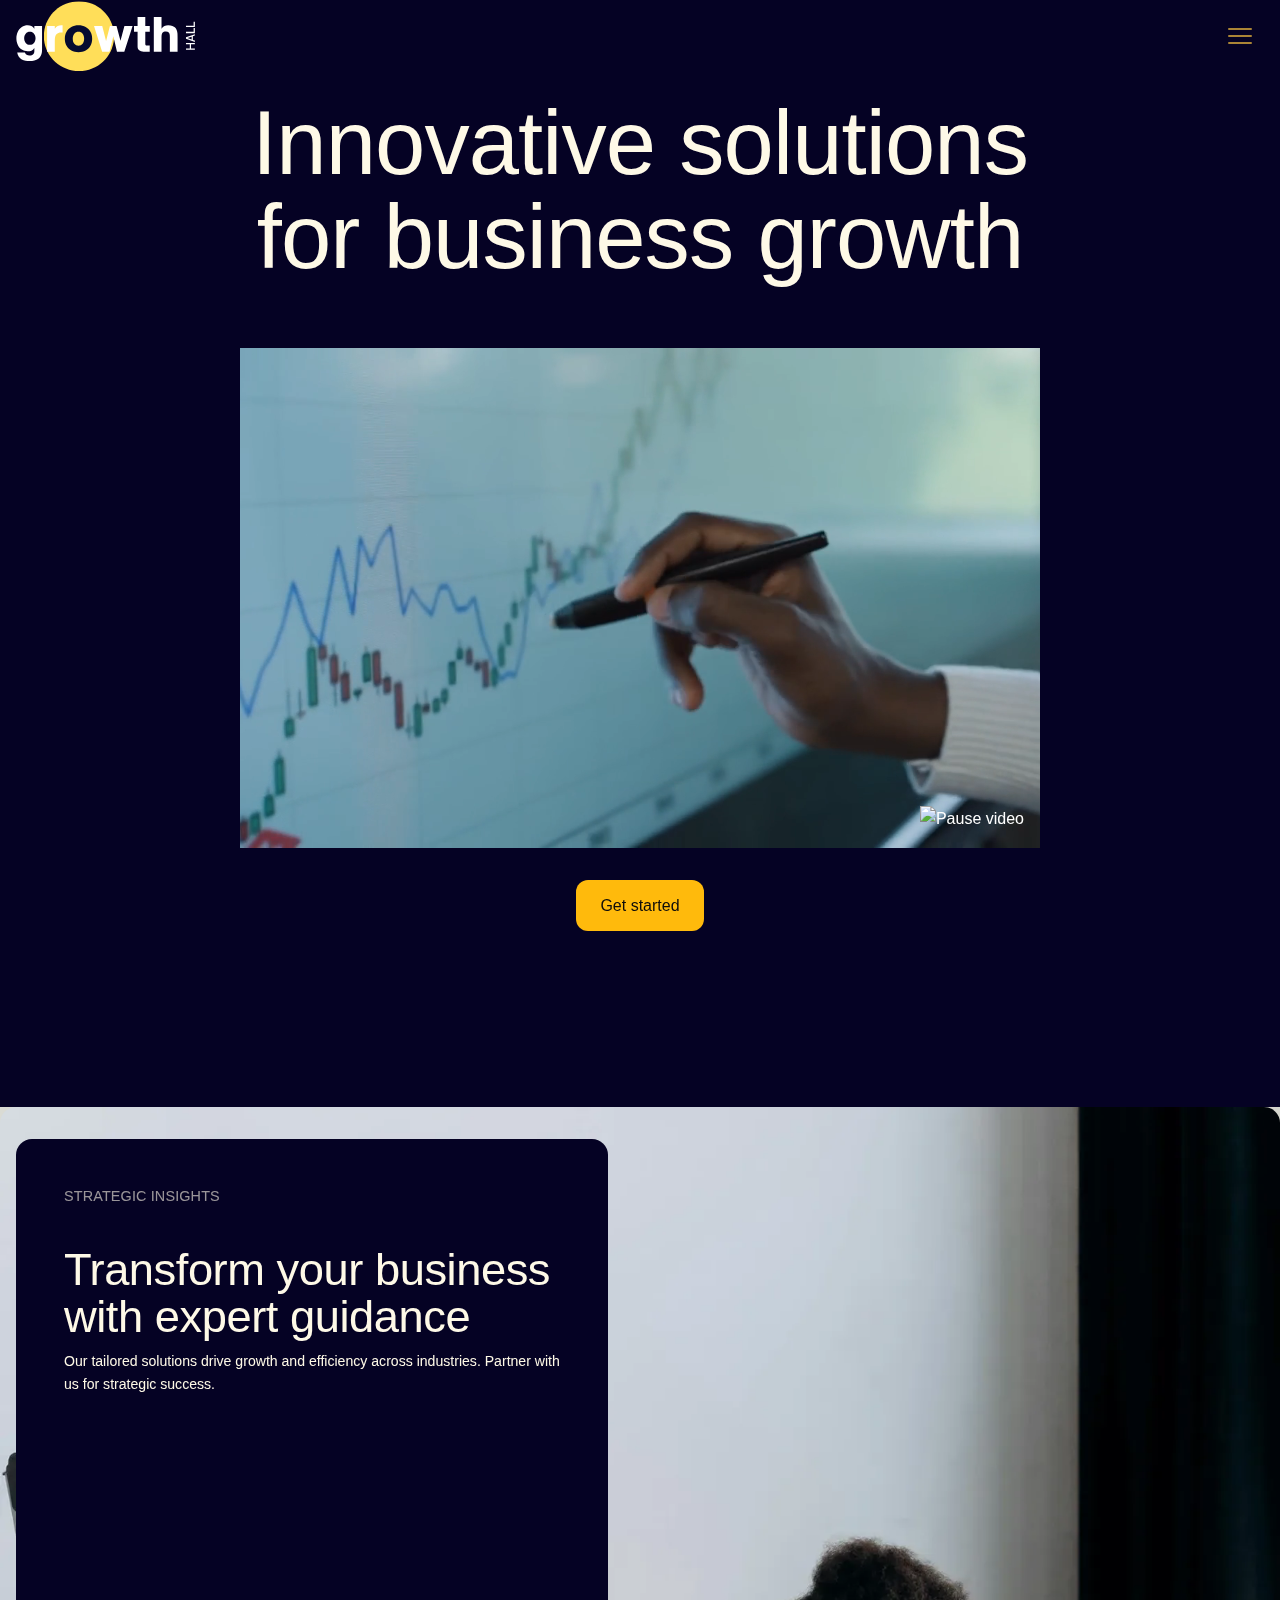
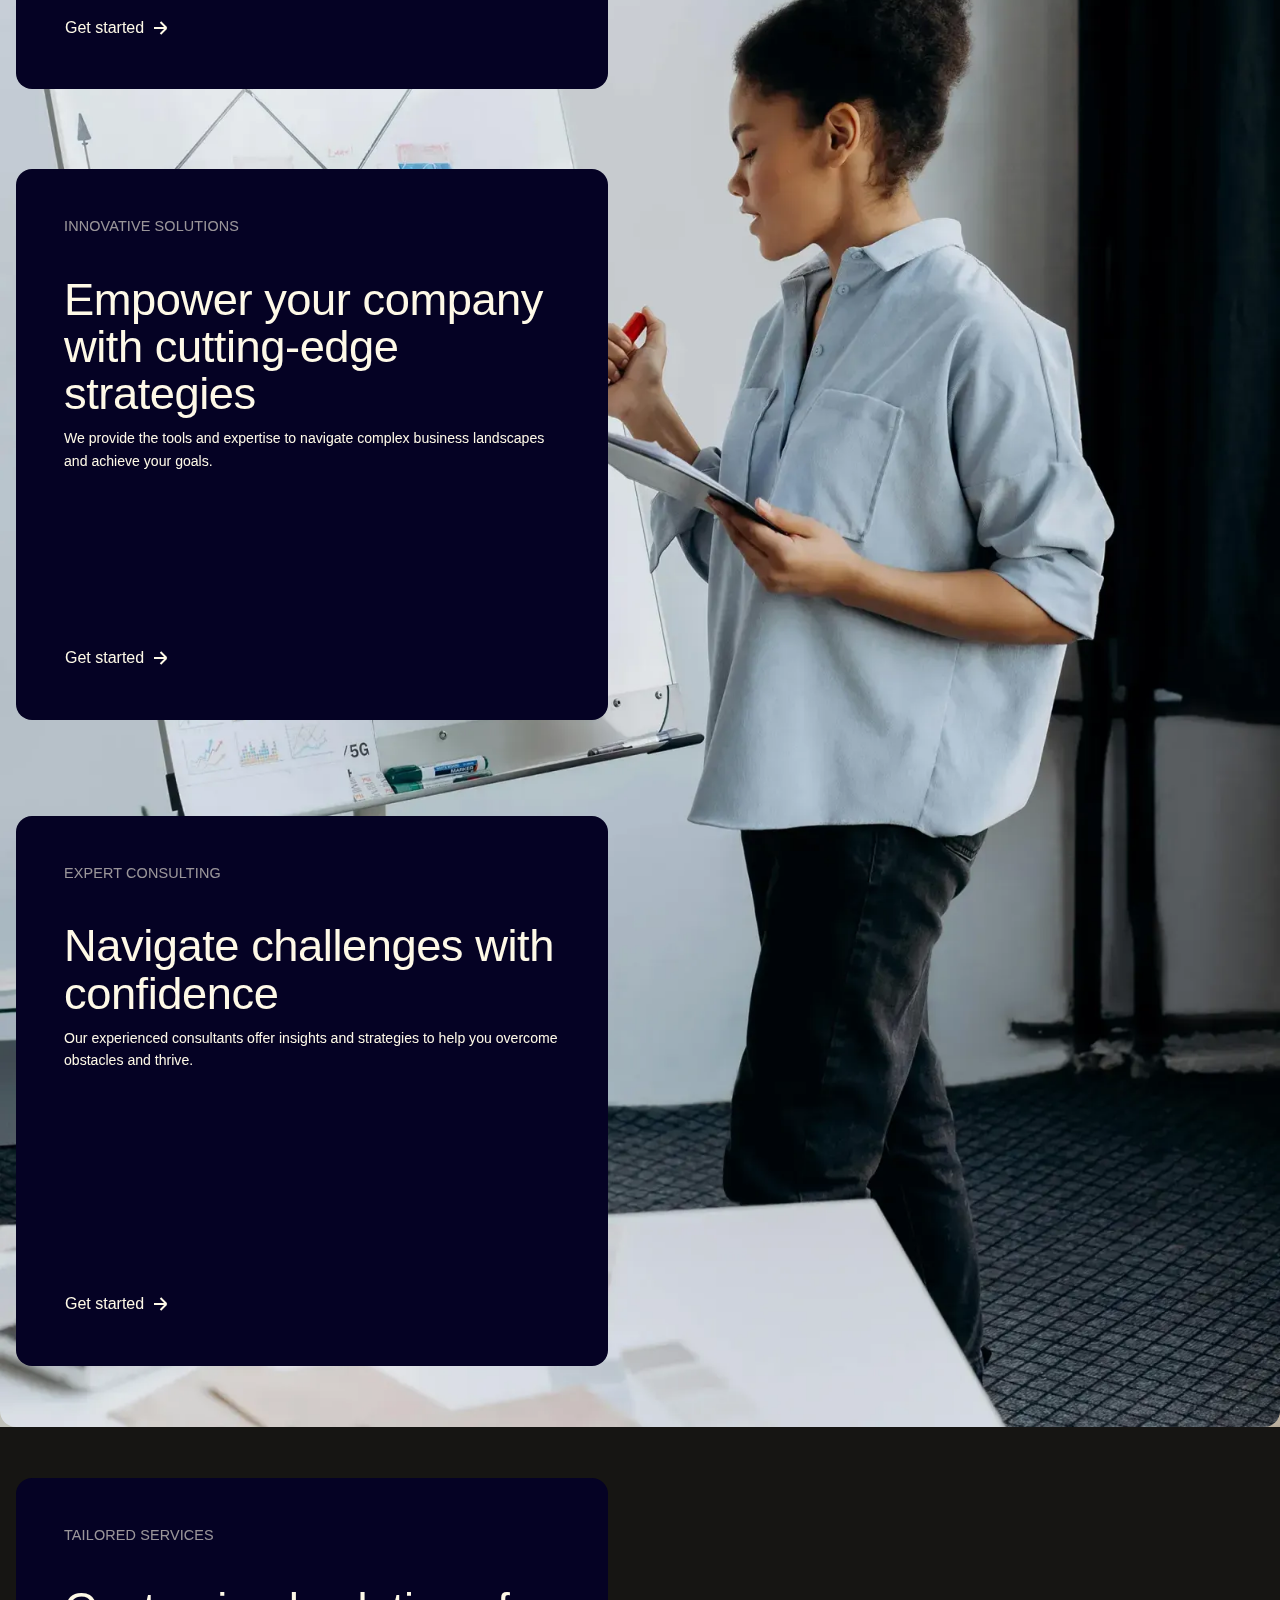
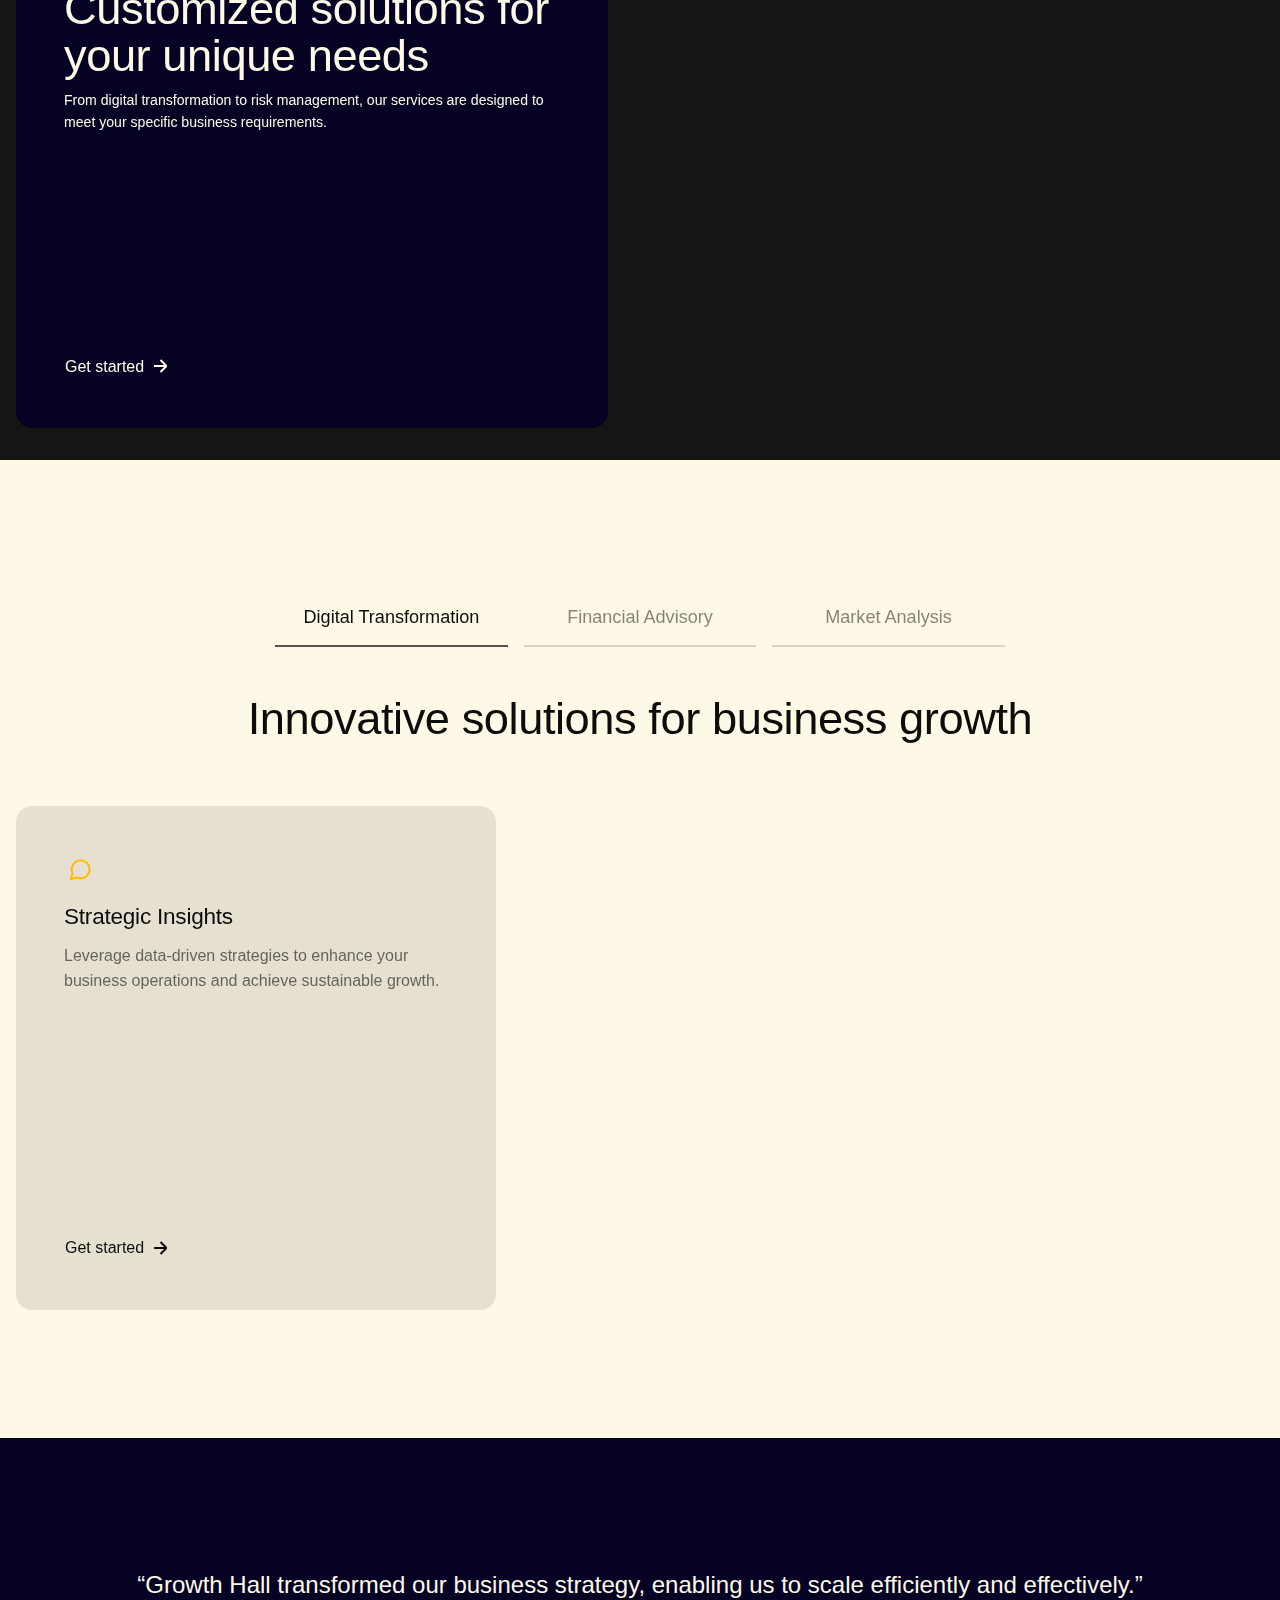
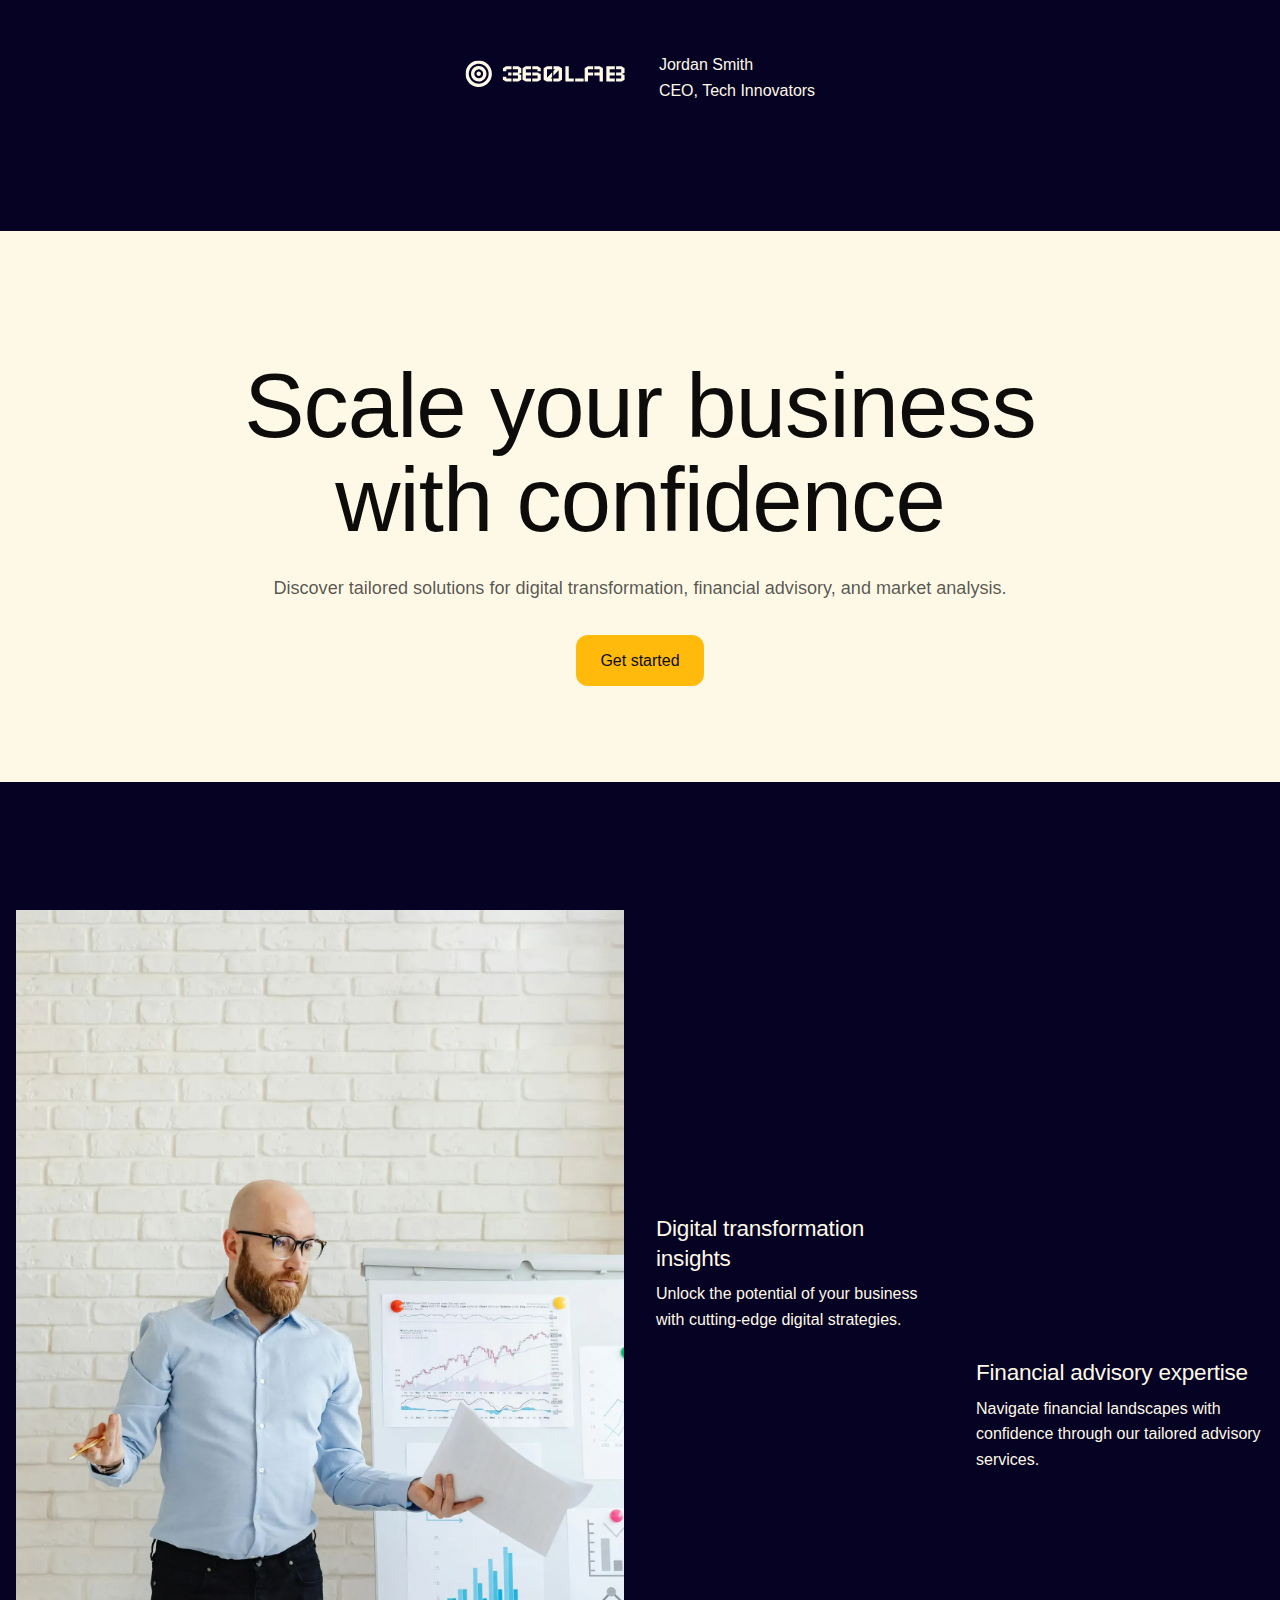
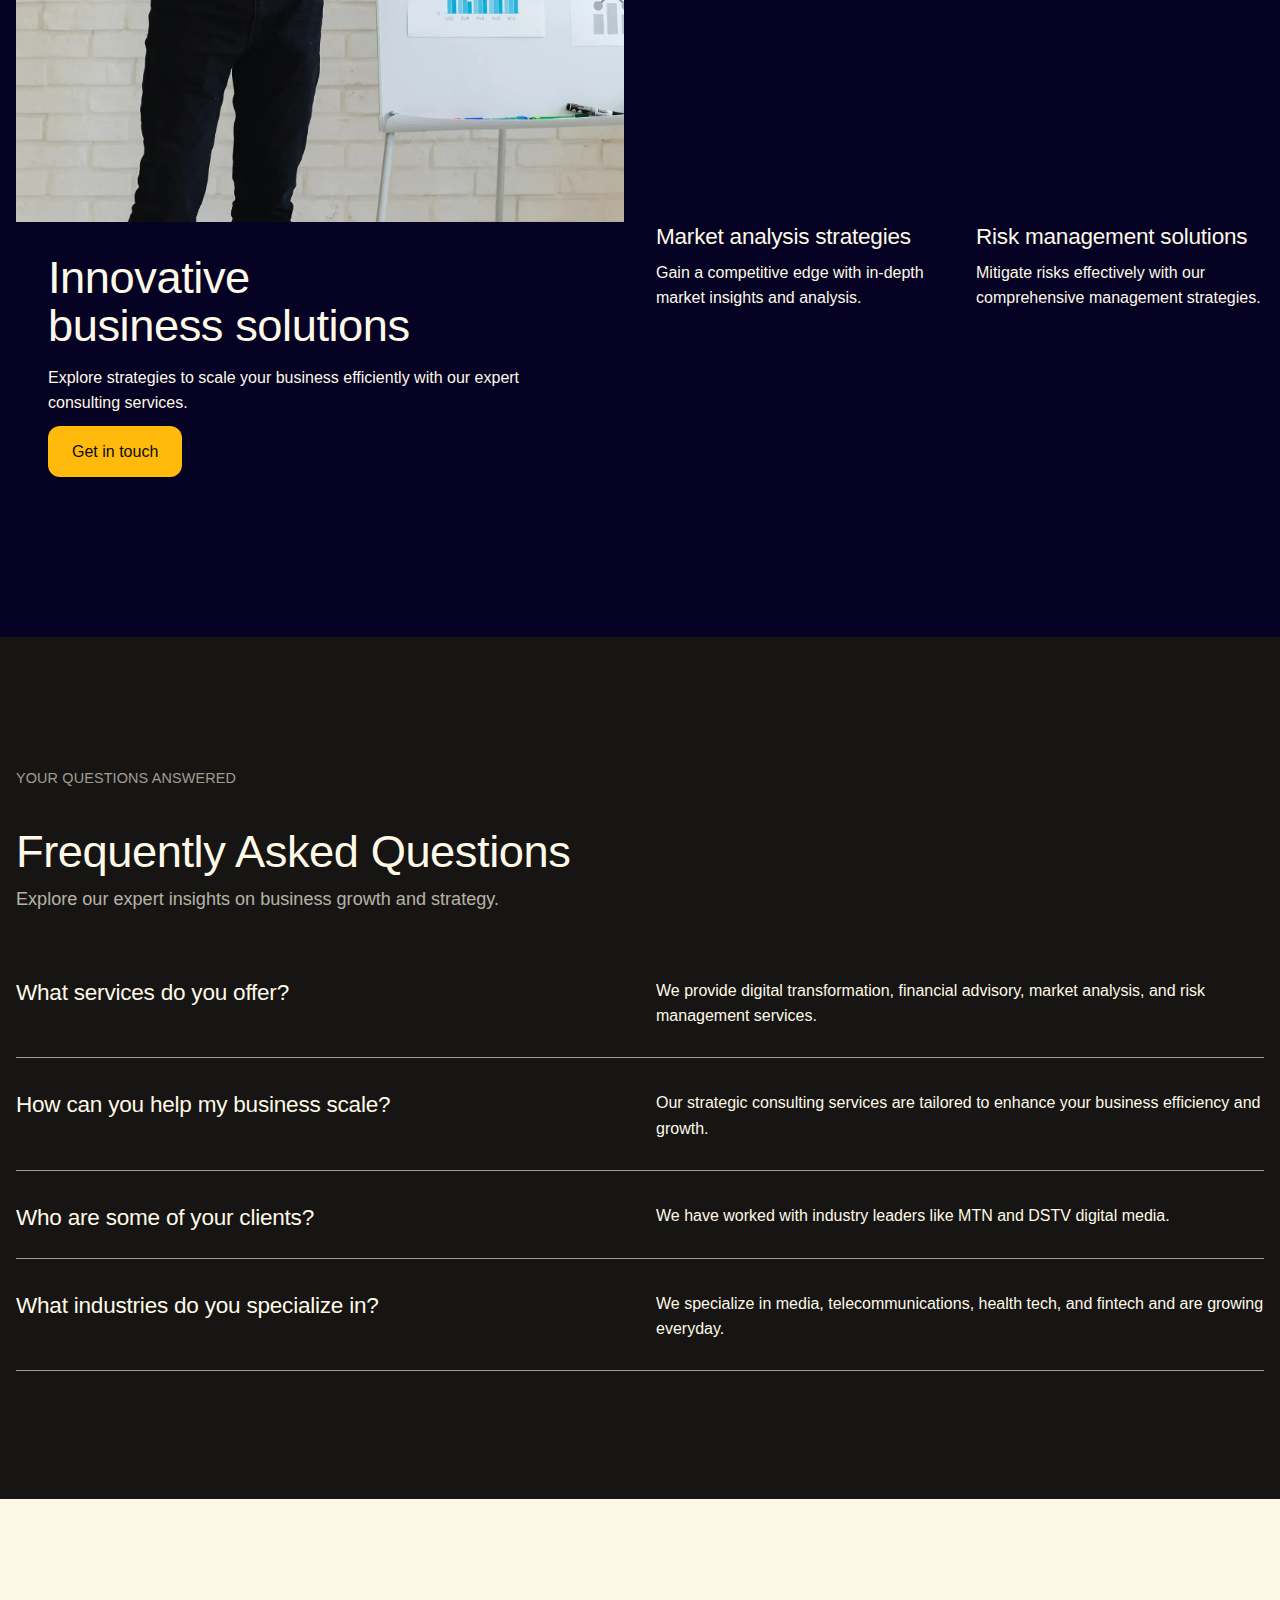
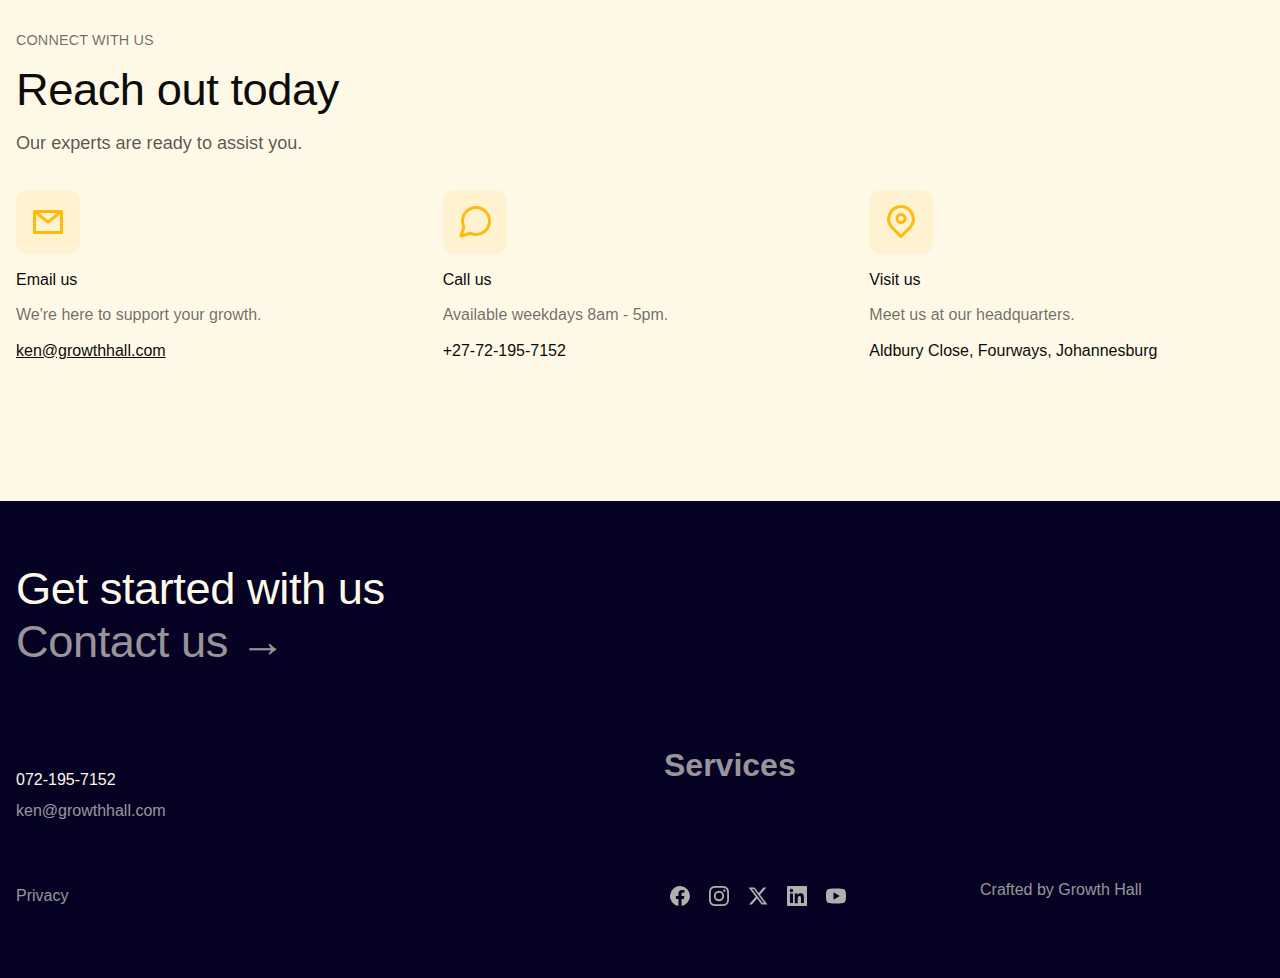
==== commit bd907706: "changed favicon" ====
--- a/index.html
+++ b/index.html
@@ -4,7 +4,7 @@
   <meta charset="utf-8">
   <title>Growth Hall</title>
   <meta content="width=device-width, initial-scale=1" name="viewport">
-  <meta content="Webflow" name="generator">
+  <meta content="GrowthHall" name="generator">
   <link href="css/normalize.css" rel="stylesheet" type="text/css">
   <link href="css/webflow.css" rel="stylesheet" type="text/css">
   <link href="css/growth-hall.webflow.css" rel="stylesheet" type="text/css">
